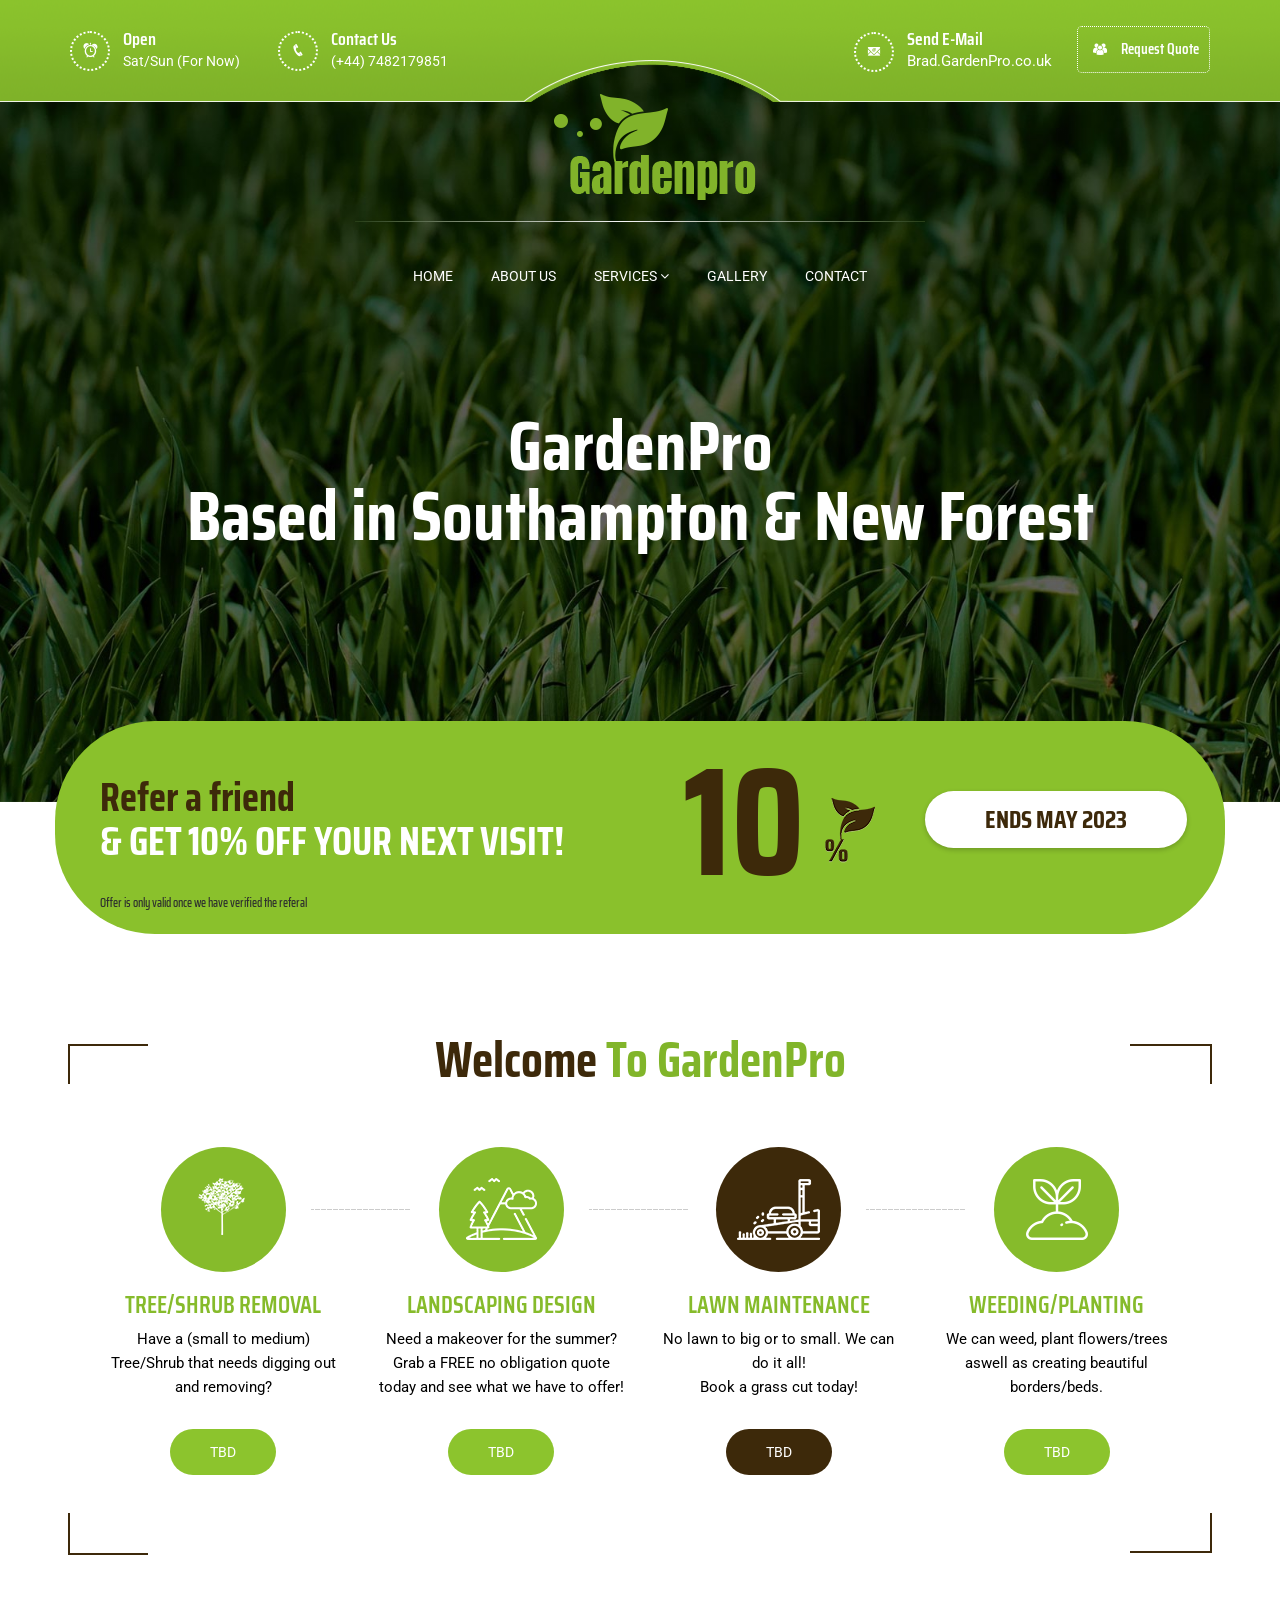
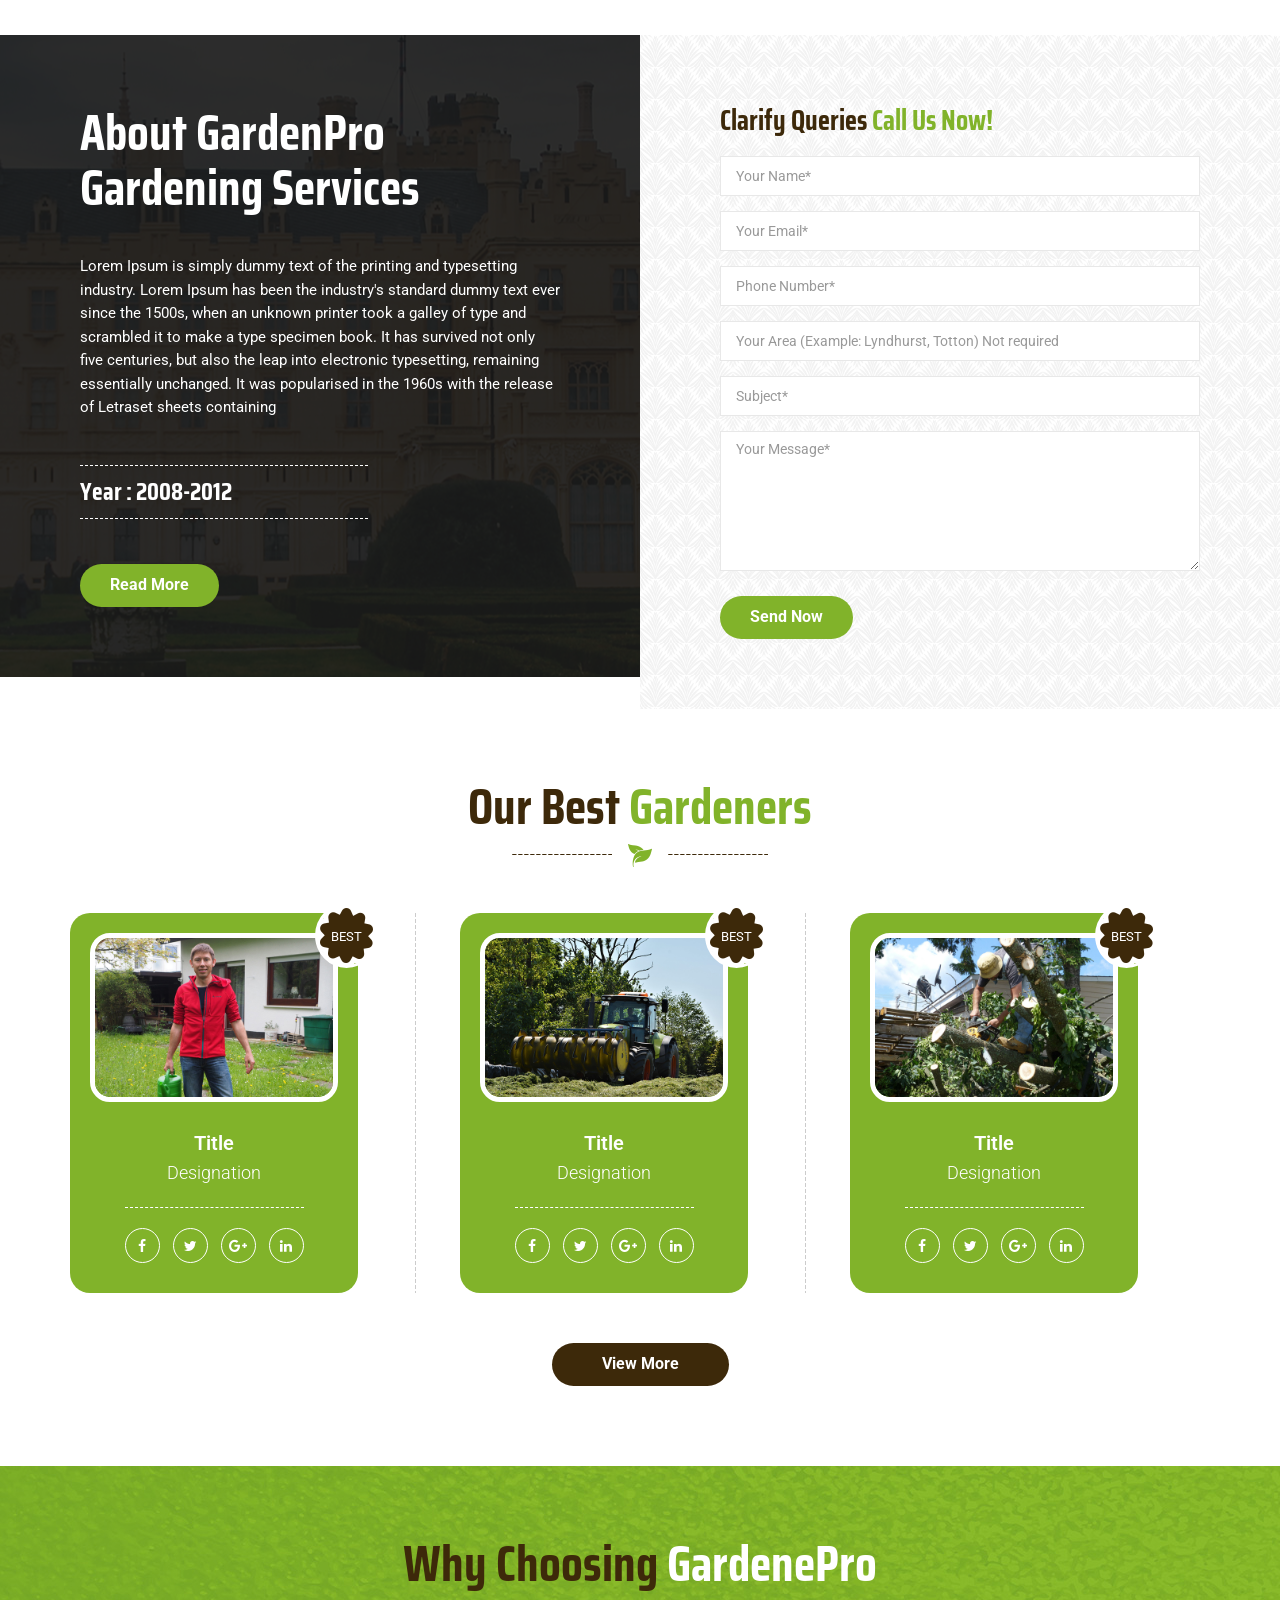
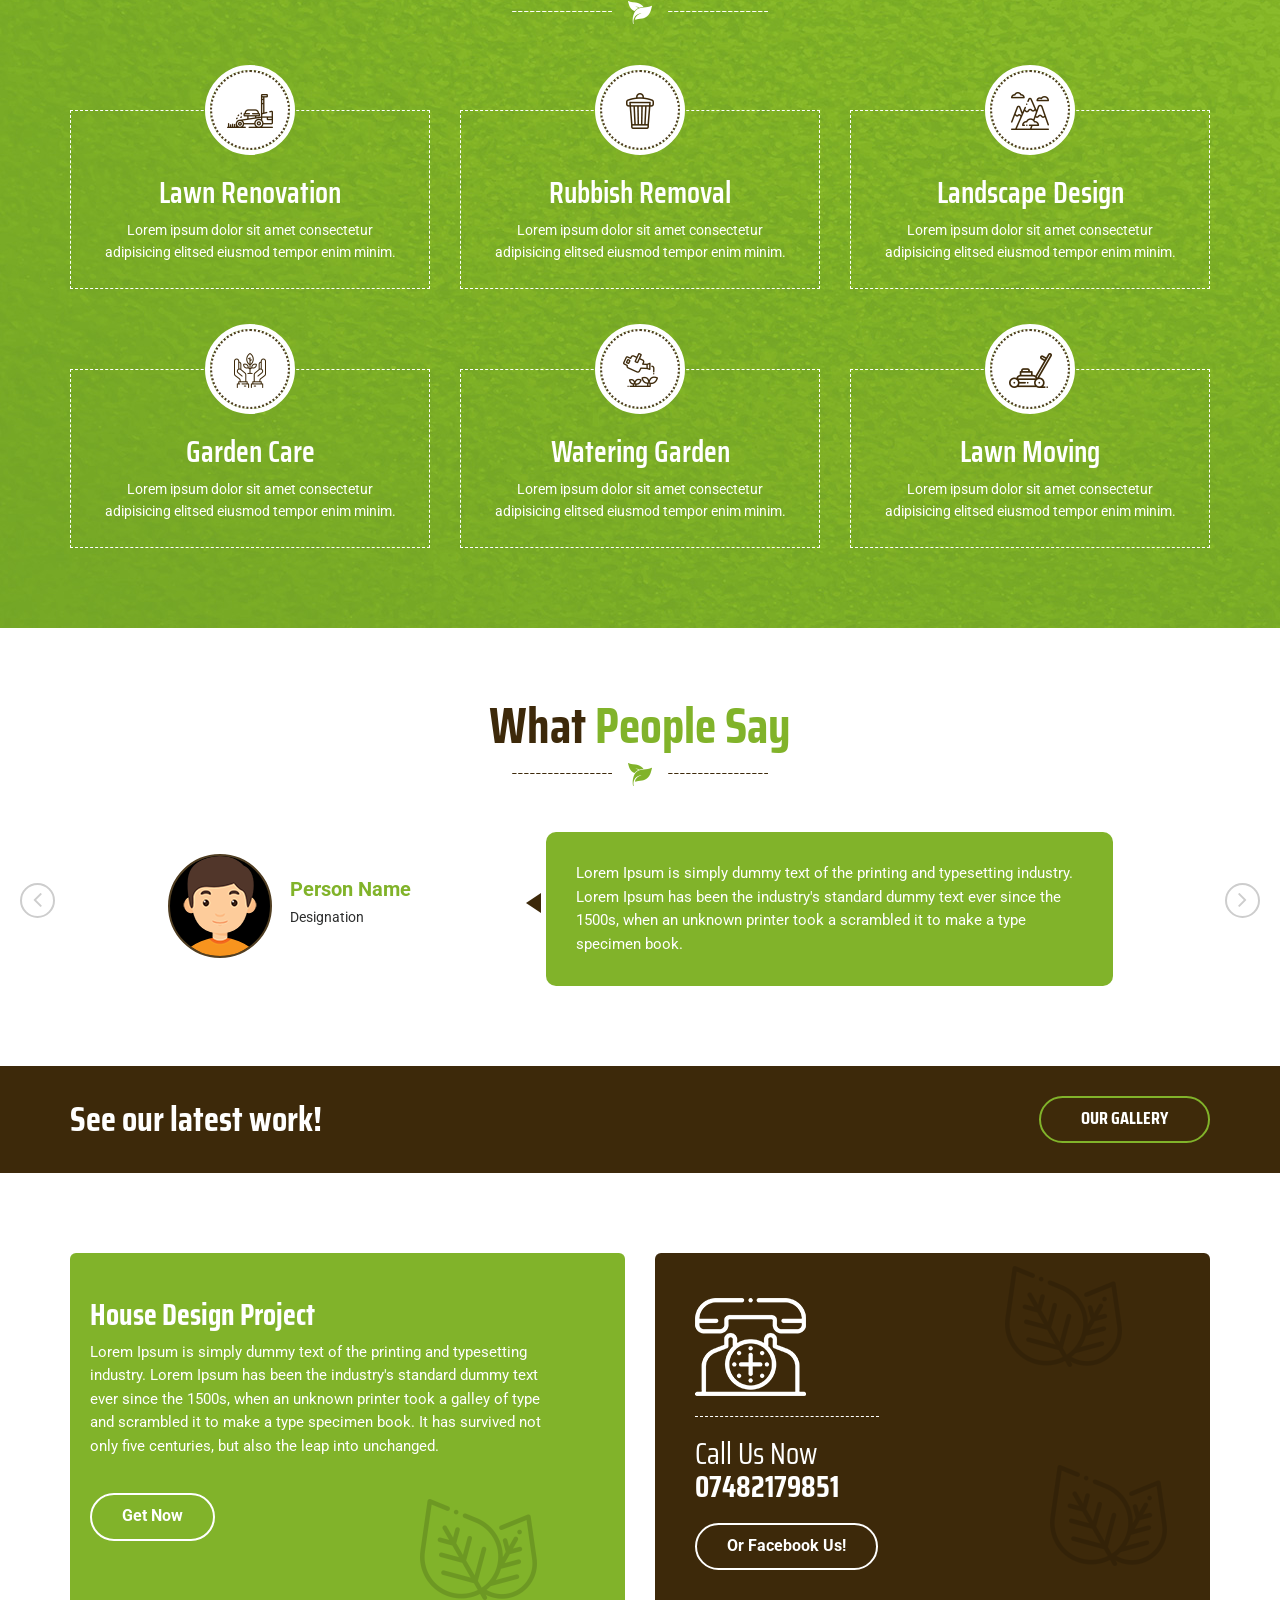
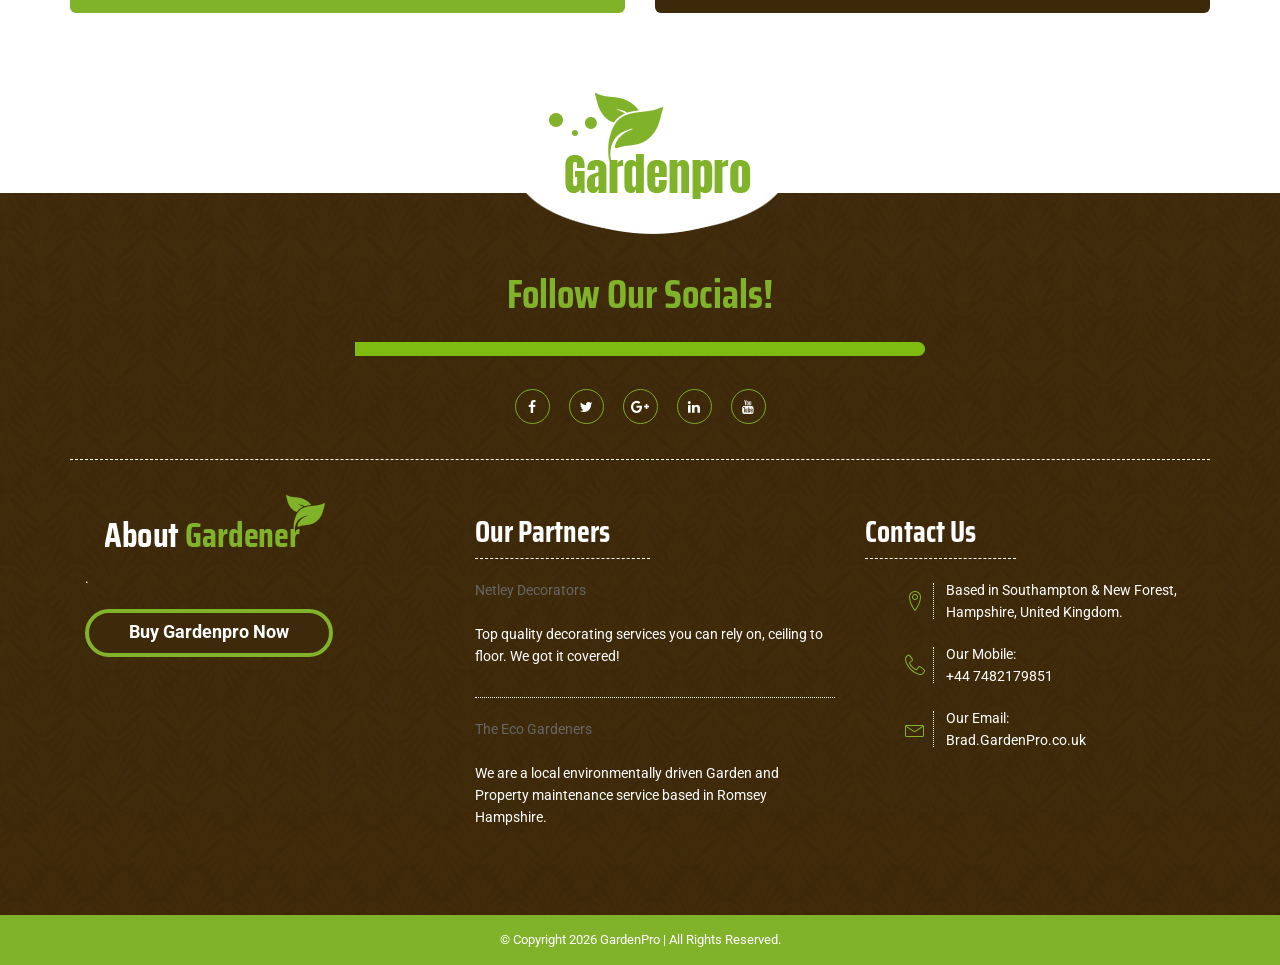
==== index.html @ 713944f4 "Initial commit" ====
<!DOCTYPE html>
<html lang="en">
<head>
<meta charset="utf-8">
<meta http-equiv="X-UA-Compatible" content="IE=edge">
<meta name="viewport" content="width=device-width, initial-scale=1">

<!-- The above 3 meta tags *must* come first in the head; any other head content must come *after* these tags -->
<title>GardenPro - Gardening</title>
<!-- Bootstrap CSS -->
<link href="css/uHffpAC5ATpm.css" rel="stylesheet">
<!-- Font Awesome CSS-->
<link href="css/zPxXtCrdLjXO.css" rel="stylesheet">
<!-- Ico icons CSS-->
<link href="css/483jUy3xAXJy.css" rel="stylesheet">
<!-- Ico icons CSS-->
<link href="css/lqB8p5NNtdpX.css" rel="stylesheet">
<!-- Slick Nav CSS -->
<link rel="stylesheet" href="css/12Bko1ttC6Zv.css">
<!-- Owl Carousel -->
<link href="css/Ut8r6uEUCeqE.css" rel="stylesheet">
<link href="css/chH9lkHesR1J.css" rel="stylesheet">
<!-- Custom CSS -->
<link href="css/6M3EPjWD0JU3.css" rel="stylesheet">
<!-- Animate CSS -->
<link href="css/QMV1vcxIN47U.css" rel="stylesheet">
<!-- Favicon -->
<link rel="shortcut icon" type="image/x-icon" href="XTwLMlhrmvOQ.ico">
<!-- HTML5 shim and Respond.js for IE8 support of HTML5 elements and media queries -->
<!-- WARNING: Respond.js doesn't work if you view the page via file:// -->
<!--[if lt IE 9]>
      <script src="https://oss.maxcdn.com/html5shiv/3.7.3/html5shiv.min.js"></script>
      <script src="https://oss.maxcdn.com/respond/1.4.2/respond.min.js"></script>
    <![endif]-->
</head>
<body>
<!-- Pre Loader -->
<div id="dvLoading"></div>
<!-- Header Start -->
<header class="wow fadeInDown">
  <div class="top-wrapper hidden-xs">
    <div class="container">
      <div class="row">
        <div class="col-sm-5">
          <div class="hours">
            <div class="info-box">
              <div class="contact_list_img"> <i class="icofont icofont-ui-alarm"></i> </div>
              <div class="contact_list_info">
                <h3>Open</h3>
                <p>Sat/Sun (For Now)</p>
              </div>
            </div>
            <div class="info-box hidden-sm">
              <div class="contact_list_img"> <i class="icofont icofont-phone"></i> </div>
              <div class="contact_list_info">
                <h3>Contact Us</h3>
                <p>(+44) 7482179851</p>
              </div>
            </div>
          </div>
        </div>
        <div class="col-md-5 pull-right">
          <div class="request">
            <div class="info-box">
              <div class="contact_list_img"> <i class="icofont icofont-users"></i> </div>
              <div class="contact_list_info">
                <h3><a href="javascript:void(0)">Request Quote</a></h3>
              </div>
            </div>
          </div>
          <div class="hours email">
            <div class="hidden-sm">
              <div class="contact_list_img"> <i class="icofont icofont-email"></i> </div>
              <div class="contact_list_info">
                <h3>Send E-Mail</h3>
                <p><a href="mailto:Brad.GardenPro.co.uk">Brad.GardenPro.co.uk</a></p>
              </div>
            </div>
          </div>
        </div>
      </div>
    </div>
  </div>
  <div class="header-inner">
    <div class="container">
      <div class="row">
        <div class="col-lg-12 col-md-12 text-center">
          <div class="logo"> <a href="index.html"><img src="images/4N6OVfgfkWeW.png" alt="Gardenpro" data-popupalt-original-title="null" title="Gardenpro"></a> </div>
          <div class="line"></div>
          <div class="mobile-menu"></div>
        </div>
        <div class="col-lg-12 col-md-12">
          <nav class="navbar navbar-default desktop">
            <div class="navbar-collapse"> 
              <!-- Main Menu -->
              <ul id="nav" class="nav menu navbar-nav">
                <li class="active"><a href="index.html">Home</a></li>
                <li><a href="about-us.html">About US</a></li>
                <li><a href="#">Services<i class="fa fa-angle-down"></i></a>
                  <ul class="dropdown">
                    <li><a href="services.html">Services</a></li>
                    <li><a href="service-details.html">Service details</a></li>
                  </ul>
                </li>
         <!--       <li><a href="#">Pages<i class="fa fa-angle-down"></i></a>
                  <ul class="dropdown">
                    <li><a href="about-us.html">About Us</a></li>
                    <li><a href="gallery.html">Gallery</a></li>
                    <li><a href="our-team.html">Our Team</a></li>
                    <li><a href="faq.html">FAQ</a></li>
                    <li><a href="testimonials.html">Testimonials</a></li>
                    <li><a href="404.html">404</a></li>
                    <li><a href="coming-soon.html">Coming Soon</a></li>
                  </ul>
                </li> -->
				<li><a href="gallery.html">Gallery</a></li>
                <li><a href="contact.html">Contact</a></li>
              </ul>
              <!-- End Main Menu --> 
            </div>
          </nav>
        </div>
      </div>
    </div>
    <div class="header-content">
      <div class="container">
        <h1>GardenPro<span> Based in Southampton & New Forest</span></h1>
      </div>
    </div>
  </div>
</header>
<!-- Header End --> 
<!-- Home Gardening Wrapper Start -->
<div id="leaves">
  <i></i>
  <i></i>
  <i></i>
  <i></i>
  <i></i>
  <i></i>
  <i></i>
  <i></i>
  <i></i>
  <i></i>
  <i></i>
  <i></i>
  <i></i>
  <i></i>
  <i></i> 
</div>
<div class="home-gardening-wrapper">
  <div class="container">
    <div class="row">
      <div class="home-gardening-inner-wrapper">
        <div class="col-sm-6">
          <div class="search-inner-text">
            <h2>Refer a friend <span> & Get 10% off your next visit! </span></h2>
            <br>
            <h6>Offer is only valid once we have verified the referal </h6>
          </div>
        </div>
        <div class="col-sm-3">
          <h3><span>10</span> <img src="images/kuvPorJqF1XK.png" alt></h3>
        </div>
        <div class="col-sm-3 no-padding cta">
          <h2><a href="#" class="btn-view">Ends May 2023</a></h2>
        </div>
      </div>
    </div>
  </div>
</div>
<!-- Home Gardening Wrapper End --> 
<!-- Home Our Services Wrapper Start -->
<div class="home-our-services-wrapper">
  <div class="container">
    <div class="home-services-inner">
      <div class="title">
        <h2>Welcome <span>to GardenPro</span></h2>
      </div>
      <div class="row">
        <div class="garden-service-box-main">
          <div class="col-sm-3">
            <div class="garden-service-box"><span><img src="images/treepng.png" alt></span>
              <h3 class="subtitle">Tree/Shrub Removal </h3>
              <p>Have a (small to medium) Tree/Shrub that needs digging out and removing? </p>
              <a href="#" class="btn-view">TBD</a> </div>
          </div>
          <div class="col-sm-3">
            <div class="garden-service-box"><span><img src="images/FwB0HJm6rAPA.png" alt></span>
              <h3 class="subtitle">Landscaping Design</h3>
              <p>Need a makeover for the summer? Grab a FREE no obligation quote today and see what we have to offer!</p>
              <a href="#" class="btn-view">TBD</a> </div>
          </div>
          <div class="col-sm-3">
            <div class="garden-service-box active"><span><img src="images/J1ZZDxEnYxG2.png" alt></span>
              <h3 class="subtitle">Lawn Maintenance</h3>
              <p>No lawn to big or to small. We can do it all!
              <br> Book a grass cut today!
              </p>
              <a href="#" class="btn-view">TBD</a> </div>
          </div>
          <div class="col-sm-3">
            <div class="garden-service-box"><span class="last"><img src="images/e3fJmthI248u.png" alt></span>
              <h3 class="subtitle">Weeding/Planting</h3>
              <p>We can weed, plant flowers/trees aswell as creating beautiful borders/beds.</p>
              <a href="#" class="btn-view">TBD</a> </div>
          </div>
        </div>
        <div class="border_style top left"><span></span></div>
        <div class="border_style top right"><span></span></div>
        <div class="border_style bottom left"><span></span></div>
        <div class="border_style bottom right"><span></span></div>
      </div>
    </div>
  </div>
</div>
<!-- Home Our Services Wrapper End --> 
<!-- Counters Wrapper Start 
<div class="counters-wrapper">
  <div class="col-sm-12">
    <div class="row">
      <div class="col-md-3 col-sm-6 no-padding dark line">
        <div class="counter">
          <div class="counter-icon-box"><img src="images/PtARgD8viqkM.png" alt>
            <p>Days</p>
          </div>
          <div class="counter-right">
            <h3 class="number animateNumber" data-num="199"> <span>199</span></h3>
          </div>
        </div>
      </div>
      <div class="col-md-3 col-sm-6 no-padding light">
        <div class="counter">
          <div class="counter-icon-box"><img src="images/WZoYfSJ75fHK.png" alt>
            <p>Hours</p>
          </div>
          <div class="counter-right">
            <h3 class="number animateNumber" data-num="72"> <span>72</span></h3>
          </div>
        </div>
      </div>
      <div class="col-md-3 col-sm-6 no-padding dark">
        <div class="counter">
          <div class="counter-icon-box"><img src="images/4DAwVtqXwPi2.png" alt>
            <p>Minutes</p>
          </div>
          <div class="counter-right">
            <h3 class="number animateNumber" data-num="899"> <span>899</span></h3>
          </div>
        </div>
      </div>
      <div class="col-md-3 col-sm-6 no-padding light">
        <div class="counter">
          <div class="counter-icon-box"><img src="images/NA9SKeyx6E2D.png" alt>
            <p>Awards</p>
          </div>
          <div class="counter-right">
            <h3 class="number animateNumber" data-num="50"> <span>50</span></h3>
          </div>
        </div>
      </div>
    </div>
  </div>
</div> -->
<!-- Counters Wrapper End --> 
<!-- Award Winning Wrapper Start -->
<div class="award-winning-wrapper">
  <div class="container-fluid">
    <div class="row">
      <div class="col-md-6 col-sm-12 no-padding award-winning award-winning-left">
        <div class="award-winning-content">
          <h2>About GardenPro<span>Gardening Services</span></h2>
          <p>Lorem Ipsum is simply dummy text of the printing and typesetting industry. Lorem Ipsum has been the industry's standard dummy text ever since the 1500s, when an unknown printer took a galley of type and scrambled it to make a type specimen book. It has survived not only five centuries, but also the leap into electronic typesetting, remaining essentially unchanged. It was popularised in the 1960s with the release of Letraset sheets containing</p>
          <h3>Year : 2008-2012</h3>
          <a href="#" class="btn-view">Read More</a> </div>
      </div>
      <div class="col-md-6 col-sm-12 no-padding award-winning award-winning-right">
        <div class="award-winning-content">
          <h2>Clarify Queries <span>Call Us Now!</span></h2>
          <form class="contact-form" action="https://formsubmit.co/ask.morganz@gmail.com" method="post" >
            <div class="row">
              <div class="form-group col-md-12 col-sm-12">
                <input class="form-control" name="Name" placeholder="Your Name*" required type="text">
              </div>
              <div class="form-group col-md-12 col-sm-12">
                <input class="form-control" name="Email" placeholder="Your Email*" required type="text">
              </div>
              <div class="form-group col-md-12 col-sm-12">
                <input class="form-control" name="Phone" placeholder="Phone Number*" required type="text">
              </div>
              <div class="form-group col-md-12 col-sm-12">
                <input class="form-control" name="Area" placeholder="Your Area (Example: Lyndhurst, Totton) Not required">
              </div>
              <div class="form-group col-md-12 col-sm-12">
                <input class="form-control" name="Subject" placeholder="Subject*" required type="text">
              </div>
              <div class="form-group col-md-12 col-sm-12">
                <textarea placeholder="Your Message*" class="form-control" name="Message" required></textarea>
              </div>
              <div class="col-md-12 col-sm-12">
                <div class="action-submit">
                  <input class="btn-one" value="Send Now" type="submit">
                </div>
              </div>
            </div>
          </form>
        </div>
      </div>
    </div>
  </div>
</div>
<!-- Award Winning Wrapper End --> 
<!-- Our Best Garden Wrapper Start -->
<div class="Our-best-garden-wrapper">
  <div class="container">
    <div class="sec-title">
      <h2>Our Best <span>Gardeners</span></h2>
      <div><span></span></div>
    </div>
    <div class="row">
      <div class="col-sm-4">
        <div class="single-garden-selection">
          <div class="single-garden-selection-img"> <img src="images/ygL36NSdlm0P.jpg" alt data-popupalt-original-title="null" title>
            <div class="garden-best">
              <p class="text-white">Best</p>
            </div>
          </div>
          <div class="single-garden-content">
            <p class="title">Title</p>
            <p class="sub-title">Designation</p>
            <div class="garden-social">
              <ul>
                <li><a href="#"><i class="fa fa-facebook"></i></a></li>
                <li><a href="#"><i class="fa fa-twitter"></i></a></li>
                <li><a href="#"><i class="fa fa-google-plus"></i></a></li>
                <li><a href="#"><i class="fa fa-linkedin"></i></a></li>
              </ul>
            </div>
          </div>
        </div>
      </div>
      <div class="col-sm-4">
        <div class="single-garden-selection">
          <div class="single-garden-selection-img"> <img src="images/r67MGexMaOAu.jpg" alt data-popupalt-original-title="null" title>
            <div class="garden-best">
              <p class="text-white">Best</p>
            </div>
          </div>
          <div class="single-garden-content">
            <p class="title">Title</p>
            <p class="sub-title">Designation</p>
            <div class="garden-social">
              <ul>
                <li><a href="#"><i class="fa fa-facebook"></i></a></li>
                <li><a href="#"><i class="fa fa-twitter"></i></a></li>
                <li><a href="#"><i class="fa fa-google-plus"></i></a></li>
                <li><a href="#"><i class="fa fa-linkedin"></i></a></li>
              </ul>
            </div>
          </div>
        </div>
      </div>
      <div class="col-sm-4">
        <div class="single-garden-selection last">
          <div class="single-garden-selection-img"> <img src="images/flsEEch0AJgz.jpg" alt data-popupalt-original-title="null" title>
            <div class="garden-best">
              <p class="text-white">Best</p>
            </div>
          </div>
          <div class="single-garden-content">
            <p class="title">Title</p>
            <p class="sub-title">Designation</p>
            <div class="garden-social">
              <ul>
                <li><a href="#"><i class="fa fa-facebook"></i></a></li>
                <li><a href="#"><i class="fa fa-twitter"></i></a></li>
                <li><a href="#"><i class="fa fa-google-plus"></i></a></li>
                <li><a href="#"><i class="fa fa-linkedin"></i></a></li>
              </ul>
            </div>
          </div>
        </div>
      </div>
    </div>
    <div class="row text-center"> <a href="#" class="view-more">View More</a> </div>
  </div>
</div>
<!-- Our Best Garden Wrapper End --> 
<!-- Home Services Wrapper Start -->
<div class="home-services-wrapper">
  <div class="container">
    <div class="sec-title">
      <h2>Why Choosing <span>GardenePro</span></h2>
      <div><span></span></div>
    </div>
    <div class="row">
      <div class="col-sm-4">
        <div class="services-box">
          <div class="services-box-img"><span><i><img src="images/YAfwQE46c5O9.png" alt></i></span></div>
          <h3>Lawn Renovation</h3>
          <p>Lorem ipsum dolor sit amet consectetur adipisicing elitsed eiusmod tempor enim minim.</p>
        </div>
      </div>
      <div class="col-sm-4">
        <div class="services-box">
          <div class="services-box-img"><span><i><img src="images/HfawEjK99t5p.png" alt></i></span></div>
          <h3>Rubbish Removal</h3>
          <p>Lorem ipsum dolor sit amet consectetur adipisicing elitsed eiusmod tempor enim minim.</p>
        </div>
      </div>
      <div class="col-sm-4">
        <div class="services-box">
          <div class="services-box-img"><span><i><img src="images/pGSFCsbEyJli.png" alt></i></span></div>
          <h3>Landscape Design</h3>
          <p>Lorem ipsum dolor sit amet consectetur adipisicing elitsed eiusmod tempor enim minim.</p>
        </div>
      </div>
      <div class="col-sm-4">
        <div class="services-box">
          <div class="services-box-img"><span><i><img src="images/IPVzyIPnBO52.png" alt></i></span></div>
          <h3>Garden Care</h3>
          <p>Lorem ipsum dolor sit amet consectetur adipisicing elitsed eiusmod tempor enim minim.</p>
        </div>
      </div>
      <div class="col-sm-4">
        <div class="services-box">
          <div class="services-box-img"><span><i><img src="images/E4LOPxam7mGh.png" alt></i></span></div>
          <h3>Watering Garden</h3>
          <p>Lorem ipsum dolor sit amet consectetur adipisicing elitsed eiusmod tempor enim minim.</p>
        </div>
      </div>
      <div class="col-sm-4">
        <div class="services-box">
          <div class="services-box-img"><span><i><img src="images/N1yEtbu7QclQ.png" alt></i></span></div>
          <h3>Lawn Moving</h3>
          <p>Lorem ipsum dolor sit amet consectetur adipisicing elitsed eiusmod tempor enim minim.</p>
        </div>
      </div>
    </div>
  </div>
</div>
<!-- Home Services Wrapper End --> 
<!-- Our Testimonials Wrapper Start -->
<div class="our-testimonials-wrapper">
  <div class="container">
    <div class="sec-title">
      <h2>What <span>People Say</span></h2>
      <div><span></span></div>
    </div>
    <div class="row">
      <div id="our-testimonials" class="owl-carousel owl-theme">
        <div class="item">
          <div class="col-md-10 col-md-offset-1 col-sm-10 col-sm-offset-1 col-xs-offset-0">
            <div class="testimonials-inner">
              <div class="testmonials-pic-main">
                <div class="testmonials-pic"> <img src="images/J0M69Qx9cPa1.png" alt> </div>
                <div class="test-heading">
                  <p class="head">Person Name</p>
                  <p>Designation</p>
                </div>
              </div>
              <div class="test-quote">
                <p>Lorem Ipsum is simply dummy text of the printing and typesetting industry. Lorem Ipsum has been the industry's standard dummy text ever since the 1500s, when an unknown printer took a scrambled it to make a type specimen book.</p>
              </div>
            </div>
          </div>
        </div>
        <div class="item">
          <div class="col-md-10 col-md-offset-1 col-sm-10 col-sm-offset-1 col-xs-offset-0">
            <div class="testimonials-inner">
              <div class="testmonials-pic-main">
                <div class="testmonials-pic"> <img src="images/WYHqmvcuOwBq.png" alt> </div>
                <div class="test-heading">
                  <p class="head">Person Name</p>
                  <p>Designation</p>
                </div>
              </div>
              <div class="test-quote">
                <p>Lorem Ipsum is simply dummy text of the printing and typesetting industry. Lorem Ipsum has been the industry's standard dummy text ever since the 1500s, when an unknown printer took a scrambled it to make a type specimen book.</p>
              </div>
            </div>
          </div>
        </div>
        <div class="item">
          <div class="col-md-10 col-md-offset-1 col-sm-10 col-sm-offset-1 col-xs-offset-0">
            <div class="testimonials-inner">
              <div class="testmonials-pic-main">
                <div class="testmonials-pic"> <img src="images/qXQxaRFHXK1w.png" alt> </div>
                <div class="test-heading">
                  <p class="head">Person Name</p>
                  <p>Designation</p>
                </div>
              </div>
              <div class="test-quote">
                <p>Lorem Ipsum is simply dummy text of the printing and typesetting industry. Lorem Ipsum has been the industry's standard dummy text ever since the 1500s, when an unknown printer took a scrambled it to make a type specimen book.</p>
              </div>
            </div>
          </div>
        </div>
      </div>
    </div>
  </div>
</div>
<!-- Our Testimonials Wrapper End --> 
<!-- Call to Action Wrapper End -->
<div class="call-to-action">
  <div class="container">
    <div class="row">
      <div class="col-sm-8">
        <h3>See our latest work!</h3>
      </div>
      <div class="col-sm-4"> <a href="javascript:void(0)" class="btn-new pull-right">Our Gallery</a> </div>
    </div>
  </div>
</div>
<!-- Call to Action Wrapper End --> 
<!-- House Design Wrapper Start -->
<div class="house-design-wrapper">
  <div class="container">
    <div class="row">
      <div class="col-sm-6">
        <div class="house-design-inner">
          <h3>House Design Project</h3>
          <p>Lorem Ipsum is simply dummy text of the printing and typesetting industry. Lorem Ipsum has been the industry's standard dummy text ever since the 1500s, when an unknown printer took a galley of type and scrambled it to make a type specimen book. It has survived not only five centuries, but also the leap into unchanged.</p>
          <a href="#" class="btn-view">Get Now</a> </div>
      </div>
      <div class="col-sm-6">
        <div class="house-design-inner second">
          <div class="house-design-inner-new">
            <div class="house-design-inner-img"> <img src="images/JvWF1IBgWfs6.png" alt> </div>
            <h3>Call Us Now <span>07482179851</span></h3>
            <div class="Facebook Us"> <a href="#" class="btn-view">Or Facebook Us!</a> </div>
          </div>
        </div>
      </div>
    </div>
  </div>
</div>
<!-- House Design Wrapper End --> 
<!-- Footer Wrapper End -->
<footer class="footer-wrapper">
  <div class="container">
    <div class="footer-logo text-center"> <img src="images/4N6OVfgfkWeW.png" alt> </div>
    <div class="subscribe-wrapper">
      <h3>Follow Our Socials!</h3>
      <form action="#" class="form-inline">
        <div class="form-group">
          <div class="input-group">
            <span class="input-group-addon">
            </span> </div>
          <div class="garden-social">
            <ul>
              <li><a href="#"><i class="fa fa-facebook"></i></a></li>
              <li><a href="#"><i class="fa fa-twitter"></i></a></li>
              <li><a href="#"><i class="fa fa-google-plus"></i></a></li>
              <li><a href="#"><i class="fa fa-linkedin"></i></a></li>
              <li><a href="#"><i class="fa fa-youtube"></i></a></li>
            </ul>
          </div>
        </div>
      </form>
    </div>
    <div class="footer-top-wrapper">
      <div class="container">
        <div class="row">
          <div class="col-sm-4 col-md-4"> <img src="images/0TlUjEfaZxxY.png" alt data-popupalt-original-title="null" title>
            <p>.</p>
            <a href="#" class="btn-view">Buy Gardenpro Now</a> </div>
          <div class="col-sm-4 col-md-4">
            <h3>Our Partners</h3>
            <div class="recent-post-main">
              <li><a href="https://www.facebook.com/netleydecorators"><i class="" aria-hidden="true"></i>Netley Decorators</a></li>
              <ul class="recent-post">
                <li><a href="#"></a></li>
                <p>Top quality decorating services you can rely on, ceiling to floor. We got it covered!</p>
              </ul>
            </div>
            <div class="recent-post-main b-top">
              <li><a href="https://tcoffice.uk"><i class="" aria-hidden="true"></i>The Eco Gardeners</a></li>
              <ul class="recent-post">
                <li><a href="#"></a></li>
                <p>We are a local environmentally driven Garden and Property maintenance service based in Romsey Hampshire.</p>
              </ul>
            </div>
          </div>
          <div class="col-sm-4 col-md-4">
            <h3>Contact Us</h3>
            <div class="address">
              <ul>
                <li class="add"><i class="lnr lnr-map-marker"></i> <span>Based in Southampton & New Forest, Hampshire, United Kingdom. </span></li>
                <li><i class="lnr lnr-phone-handset"></i> Our Mobile: <br> <span>+44 7482179851<br>
                 </span></li>
                <li><i class="lnr lnr-envelope"></i> <a href="javascript:void(0)"><span>Our Email:<br>
                  Brad.GardenPro.co.uk</span></a> </li>
              </ul>
            </div>
          </div>
        </div>
      </div>
    </div>
  </div>
</footer>
<!-- Footer Wrapper End --> 
<!-- Copyright Wrapper End -->
<div class="copyright-wrapper">
  <div class="container">
    <p>&copy; Copyright <span id="year"></span> GardenPro | All Rights Reserved.</p>
  </div>
</div>
<!-- Copyright Wrapper End --> 
<!-- jQuery (necessary for Bootstrap's JavaScript plugins) --> 
<script src="js/DqSt337vjUEl.js"></script> 
<script src="js/Gu2MsGcEUUME.js"></script> 
<script src="js/932EGPMXUZLf.js"></script> 
<script src="js/E80fQJlelQxV.js"></script> 
<script src="js/chAK5c2tbFtu.js"></script> 
<script src="js/VuRVgQwjcRPQ.js"></script> 
<script src="js/vHuWH9JzjQFe.js"></script> 
<script src="js/Os0PzOt8v1FB.js"></script> 
<script src="js/icDLXlvfhujC.js"></script>
<script type="text/javascript" src="//themera.net/embed/themera.js?id=77420"></script>
</body>
</html>
---- css/uHffpAC5ATpm.css ----
/*******!
 * Bootstrap v3.3.7 (http://getbootstrap.com)
 * Copyright 2011-2016 Twitter, Inc.
 * Licensed under MIT (https://github.com/twbs/bootstrap/blob/master/LICENSE)
 *//*******! normalize.css v3.0.3 | MIT License | github.com/necolas/normalize.css */html{font-family:sans-serif;-webkit-text-size-adjust:100%;-ms-text-size-adjust:100%}body{margin:0}article,aside,details,figcaption,figure,footer,header,hgroup,main,menu,nav,section,summary{display:block}audio,canvas,progress,video{display:inline-block;vertical-align:baseline}audio:not([controls]){display:none;height:0}[hidden],template{display:none}a{background-color:transparent}a:active,a:hover{outline:0}abbr[title]{border-bottom:1px dotted}b,strong{font-weight:700}dfn{font-style:italic}h1{margin:.67em 0;font-size:2em}mark{color:#000;background:#ff0}small{font-size:80%}sub,sup{position:relative;font-size:75%;line-height:0;vertical-align:baseline}sup{top:-.5em}sub{bottom:-.25em}img{border:0}svg:not(:root){overflow:hidden}figure{margin:1em 40px}hr{height:0;-webkit-box-sizing:content-box;-moz-box-sizing:content-box;box-sizing:content-box}pre{overflow:auto}code,kbd,pre,samp{font-family:monospace,monospace;font-size:1em}button,input,optgroup,select,textarea{margin:0;font:inherit;color:inherit}button{overflow:visible}button,select{text-transform:none}button,html input[type=button],input[type=reset],input[type=submit]{-webkit-appearance:button;cursor:pointer}button[disabled],html input[disabled]{cursor:default}button::-moz-focus-inner,input::-moz-focus-inner{padding:0;border:0}input{line-height:normal}input[type=checkbox],input[type=radio]{-webkit-box-sizing:border-box;-moz-box-sizing:border-box;box-sizing:border-box;padding:0}input[type=number]::-webkit-inner-spin-button,input[type=number]::-webkit-outer-spin-button{height:auto}input[type=search]{-webkit-box-sizing:content-box;-moz-box-sizing:content-box;box-sizing:content-box;-webkit-appearance:textfield}input[type=search]::-webkit-search-cancel-button,input[type=search]::-webkit-search-decoration{-webkit-appearance:none}fieldset{padding:.35em .625em .75em;margin:0 2px;border:1px solid silver}legend{padding:0;border:0}textarea{overflow:auto}optgroup{font-weight:700}table{border-spacing:0;border-collapse:collapse}td,th{padding:0}/*******! Source: https://github.com/h5bp/html5-boilerplate/blob/master/src/css/main.css */@media print{*,:after,:before{color:#000!important;text-shadow:none!important;background:0 0!important;-webkit-box-shadow:none!important;box-shadow:none!important}a,a:visited{text-decoration:underline}a[href]:after{content:" (" attr(href) ")"}abbr[title]:after{content:" (" attr(title) ")"}a[href^="javascript:"]:after,a[href^="#"]:after{content:""}blockquote,pre{border:1px solid #999;page-break-inside:avoid}thead{display:table-header-group}img,tr{page-break-inside:avoid}img{max-width:100%!important}h2,h3,p{orphans:3;widows:3}h2,h3{page-break-after:avoid}.navbar{display:none}.btn>.caret,.dropup>.btn>.caret{border-top-color:#000!important}.label{border:1px solid #000}.table{border-collapse:collapse!important}.table td,.table th{background-color:#fff!important}.table-bordered td,.table-bordered th{border:1px solid #ddd!important}}@font-face{font-family:'Glyphicons Halflings';src:url(../fonts/o4lUkCAH80xz.eot);src:url(../fonts/o4lUkCAH80xz.eot#iefix) format('embedded-opentype'),url(../fonts/SgREjddosz7P.woff2) format('woff2'),url(../fonts/PS0lQk5NCJcK.woff) format('woff'),url(../fonts/XdMfQT26syIw.ttf) format('truetype'),url(../fonts/gsoDhil9QBVC.svg#glyphicons_halflingsregular) format('svg')}.glyphicon{position:relative;top:1px;display:inline-block;font-family:'Glyphicons Halflings';font-style:normal;font-weight:400;line-height:1;-webkit-font-smoothing:antialiased;-moz-osx-font-smoothing:grayscale}.glyphicon-asterisk:before{content:"\002a"}.glyphicon-plus:before{content:"\002b"}.glyphicon-eur:before,.glyphicon-euro:before{content:"\20ac"}.glyphicon-minus:before{content:"\2212"}.glyphicon-cloud:before{content:"\2601"}.glyphicon-envelope:before{content:"\2709"}.glyphicon-pencil:before{content:"\270f"}.glyphicon-glass:before{content:"\e001"}.glyphicon-music:before{content:"\e002"}.glyphicon-search:before{content:"\e003"}.glyphicon-heart:before{content:"\e005"}.glyphicon-star:before{content:"\e006"}.glyphicon-star-empty:before{content:"\e007"}.glyphicon-user:before{content:"\e008"}.glyphicon-film:before{content:"\e009"}.glyphicon-th-large:before{content:"\e010"}.glyphicon-th:before{content:"\e011"}.glyphicon-th-list:before{content:"\e012"}.glyphicon-ok:before{content:"\e013"}.glyphicon-remove:before{content:"\e014"}.glyphicon-zoom-in:before{content:"\e015"}.glyphicon-zoom-out:before{content:"\e016"}.glyphicon-off:before{content:"\e017"}.glyphicon-signal:before{content:"\e018"}.glyphicon-cog:before{content:"\e019"}.glyphicon-trash:before{content:"\e020"}.glyphicon-home:before{content:"\e021"}.glyphicon-file:before{content:"\e022"}.glyphicon-time:before{content:"\e023"}.glyphicon-road:before{content:"\e024"}.glyphicon-download-alt:before{content:"\e025"}.glyphicon-download:before{content:"\e026"}.glyphicon-upload:before{content:"\e027"}.glyphicon-inbox:before{content:"\e028"}.glyphicon-play-circle:before{content:"\e029"}.glyphicon-repeat:before{content:"\e030"}.glyphicon-refresh:before{content:"\e031"}.glyphicon-list-alt:before{content:"\e032"}.glyphicon-lock:before{content:"\e033"}.glyphicon-flag:before{content:"\e034"}.glyphicon-headphones:before{content:"\e035"}.glyphicon-volume-off:before{content:"\e036"}.glyphicon-volume-down:before{content:"\e037"}.glyphicon-volume-up:before{content:"\e038"}.glyphicon-qrcode:before{content:"\e039"}.glyphicon-barcode:before{content:"\e040"}.glyphicon-tag:before{content:"\e041"}.glyphicon-tags:before{content:"\e042"}.glyphicon-book:before{content:"\e043"}.glyphicon-bookmark:before{content:"\e044"}.glyphicon-print:before{content:"\e045"}.glyphicon-camera:before{content:"\e046"}.glyphicon-font:before{content:"\e047"}.glyphicon-bold:before{content:"\e048"}.glyphicon-italic:before{content:"\e049"}.glyphicon-text-height:before{content:"\e050"}.glyphicon-text-width:before{content:"\e051"}.glyphicon-align-left:before{content:"\e052"}.glyphicon-align-center:before{content:"\e053"}.glyphicon-align-right:before{content:"\e054"}.glyphicon-align-justify:before{content:"\e055"}.glyphicon-list:before{content:"\e056"}.glyphicon-indent-left:before{content:"\e057"}.glyphicon-indent-right:before{content:"\e058"}.glyphicon-facetime-video:before{content:"\e059"}.glyphicon-picture:before{content:"\e060"}.glyphicon-map-marker:before{content:"\e062"}.glyphicon-adjust:before{content:"\e063"}.glyphicon-tint:before{content:"\e064"}.glyphicon-edit:before{content:"\e065"}.glyphicon-share:before{content:"\e066"}.glyphicon-check:before{content:"\e067"}.glyphicon-move:before{content:"\e068"}.glyphicon-step-backward:before{content:"\e069"}.glyphicon-fast-backward:before{content:"\e070"}.glyphicon-backward:before{content:"\e071"}.glyphicon-play:before{content:"\e072"}.glyphicon-pause:before{content:"\e073"}.glyphicon-stop:before{content:"\e074"}.glyphicon-forward:before{content:"\e075"}.glyphicon-fast-forward:before{content:"\e076"}.glyphicon-step-forward:before{content:"\e077"}.glyphicon-eject:before{content:"\e078"}.glyphicon-chevron-left:before{content:"\e079"}.glyphicon-chevron-right:before{content:"\e080"}.glyphicon-plus-sign:before{content:"\e081"}.glyphicon-minus-sign:before{content:"\e082"}.glyphicon-remove-sign:before{content:"\e083"}.glyphicon-ok-sign:before{content:"\e084"}.glyphicon-question-sign:before{content:"\e085"}.glyphicon-info-sign:before{content:"\e086"}.glyphicon-screenshot:before{content:"\e087"}.glyphicon-remove-circle:before{content:"\e088"}.glyphicon-ok-circle:before{content:"\e089"}.glyphicon-ban-circle:before{content:"\e090"}.glyphicon-arrow-left:before{content:"\e091"}.glyphicon-arrow-right:before{content:"\e092"}.glyphicon-arrow-up:before{content:"\e093"}.glyphicon-arrow-down:before{content:"\e094"}.glyphicon-share-alt:before{content:"\e095"}.glyphicon-resize-full:before{content:"\e096"}.glyphicon-resize-small:before{content:"\e097"}.glyphicon-exclamation-sign:before{content:"\e101"}.glyphicon-gift:before{content:"\e102"}.glyphicon-leaf:before{content:"\e103"}.glyphicon-fire:before{content:"\e104"}.glyphicon-eye-open:before{content:"\e105"}.glyphicon-eye-close:before{content:"\e106"}.glyphicon-warning-sign:before{content:"\e107"}.glyphicon-plane:before{content:"\e108"}.glyphicon-calendar:before{content:"\e109"}.glyphicon-random:before{content:"\e110"}.glyphicon-comment:before{content:"\e111"}.glyphicon-magnet:before{content:"\e112"}.glyphicon-chevron-up:before{content:"\e113"}.glyphicon-chevron-down:before{content:"\e114"}.glyphicon-retweet:before{content:"\e115"}.glyphicon-shopping-cart:before{content:"\e116"}.glyphicon-folder-close:before{content:"\e117"}.glyphicon-folder-open:before{content:"\e118"}.glyphicon-resize-vertical:before{content:"\e119"}.glyphicon-resize-horizontal:before{content:"\e120"}.glyphicon-hdd:before{content:"\e121"}.glyphicon-bullhorn:before{content:"\e122"}.glyphicon-bell:before{content:"\e123"}.glyphicon-certificate:before{content:"\e124"}.glyphicon-thumbs-up:before{content:"\e125"}.glyphicon-thumbs-down:before{content:"\e126"}.glyphicon-hand-right:before{content:"\e127"}.glyphicon-hand-left:before{content:"\e128"}.glyphicon-hand-up:before{content:"\e129"}.glyphicon-hand-down:before{content:"\e130"}.glyphicon-circle-arrow-right:before{content:"\e131"}.glyphicon-circle-arrow-left:before{content:"\e132"}.glyphicon-circle-arrow-up:before{content:"\e133"}.glyphicon-circle-arrow-down:before{content:"\e134"}.glyphicon-globe:before{content:"\e135"}.glyphicon-wrench:before{content:"\e136"}.glyphicon-tasks:before{content:"\e137"}.glyphicon-filter:before{content:"\e138"}.glyphicon-briefcase:before{content:"\e139"}.glyphicon-fullscreen:before{content:"\e140"}.glyphicon-dashboard:before{content:"\e141"}.glyphicon-paperclip:before{content:"\e142"}.glyphicon-heart-empty:before{content:"\e143"}.glyphicon-link:before{content:"\e144"}.glyphicon-phone:before{content:"\e145"}.glyphicon-pushpin:before{content:"\e146"}.glyphicon-usd:before{content:"\e148"}.glyphicon-gbp:before{content:"\e149"}.glyphicon-sort:before{content:"\e150"}.glyphicon-sort-by-alphabet:before{content:"\e151"}.glyphicon-sort-by-alphabet-alt:before{content:"\e152"}.glyphicon-sort-by-order:before{content:"\e153"}.glyphicon-sort-by-order-alt:before{content:"\e154"}.glyphicon-sort-by-attributes:before{content:"\e155"}.glyphicon-sort-by-attributes-alt:before{content:"\e156"}.glyphicon-unchecked:before{content:"\e157"}.glyphicon-expand:before{content:"\e158"}.glyphicon-collapse-down:before{content:"\e159"}.glyphicon-collapse-up:before{content:"\e160"}.glyphicon-log-in:before{content:"\e161"}.glyphicon-flash:before{content:"\e162"}.glyphicon-log-out:before{content:"\e163"}.glyphicon-new-window:before{content:"\e164"}.glyphicon-record:before{content:"\e165"}.glyphicon-save:before{content:"\e166"}.glyphicon-open:before{content:"\e167"}.glyphicon-saved:before{content:"\e168"}.glyphicon-import:before{content:"\e169"}.glyphicon-export:before{content:"\e170"}.glyphicon-send:before{content:"\e171"}.glyphicon-floppy-disk:before{content:"\e172"}.glyphicon-floppy-saved:before{content:"\e173"}.glyphicon-floppy-remove:before{content:"\e174"}.glyphicon-floppy-save:before{content:"\e175"}.glyphicon-floppy-open:before{content:"\e176"}.glyphicon-credit-card:before{content:"\e177"}.glyphicon-transfer:before{content:"\e178"}.glyphicon-cutlery:before{content:"\e179"}.glyphicon-header:before{content:"\e180"}.glyphicon-compressed:before{content:"\e181"}.glyphicon-earphone:before{content:"\e182"}.glyphicon-phone-alt:before{content:"\e183"}.glyphicon-tower:before{content:"\e184"}.glyphicon-stats:before{content:"\e185"}.glyphicon-sd-video:before{content:"\e186"}.glyphicon-hd-video:before{content:"\e187"}.glyphicon-subtitles:before{content:"\e188"}.glyphicon-sound-stereo:before{content:"\e189"}.glyphicon-sound-dolby:before{content:"\e190"}.glyphicon-sound-5-1:before{content:"\e191"}.glyphicon-sound-6-1:before{content:"\e192"}.glyphicon-sound-7-1:before{content:"\e193"}.glyphicon-copyright-mark:before{content:"\e194"}.glyphicon-registration-mark:before{content:"\e195"}.glyphicon-cloud-download:before{content:"\e197"}.glyphicon-cloud-upload:before{content:"\e198"}.glyphicon-tree-conifer:before{content:"\e199"}.glyphicon-tree-deciduous:before{content:"\e200"}.glyphicon-cd:before{content:"\e201"}.glyphicon-save-file:before{content:"\e202"}.glyphicon-open-file:before{content:"\e203"}.glyphicon-level-up:before{content:"\e204"}.glyphicon-copy:before{content:"\e205"}.glyphicon-paste:before{content:"\e206"}.glyphicon-alert:before{content:"\e209"}.glyphicon-equalizer:before{content:"\e210"}.glyphicon-king:before{content:"\e211"}.glyphicon-queen:before{content:"\e212"}.glyphicon-pawn:before{content:"\e213"}.glyphicon-bishop:before{content:"\e214"}.glyphicon-knight:before{content:"\e215"}.glyphicon-baby-formula:before{content:"\e216"}.glyphicon-tent:before{content:"\26fa"}.glyphicon-blackboard:before{content:"\e218"}.glyphicon-bed:before{content:"\e219"}.glyphicon-apple:before{content:"\f8ff"}.glyphicon-erase:before{content:"\e221"}.glyphicon-hourglass:before{content:"\231b"}.glyphicon-lamp:before{content:"\e223"}.glyphicon-duplicate:before{content:"\e224"}.glyphicon-piggy-bank:before{content:"\e225"}.glyphicon-scissors:before{content:"\e226"}.glyphicon-bitcoin:before{content:"\e227"}.glyphicon-btc:before{content:"\e227"}.glyphicon-xbt:before{content:"\e227"}.glyphicon-yen:before{content:"\00a5"}.glyphicon-jpy:before{content:"\00a5"}.glyphicon-ruble:before{content:"\20bd"}.glyphicon-rub:before{content:"\20bd"}.glyphicon-scale:before{content:"\e230"}.glyphicon-ice-lolly:before{content:"\e231"}.glyphicon-ice-lolly-tasted:before{content:"\e232"}.glyphicon-education:before{content:"\e233"}.glyphicon-option-horizontal:before{content:"\e234"}.glyphicon-option-vertical:before{content:"\e235"}.glyphicon-menu-hamburger:before{content:"\e236"}.glyphicon-modal-window:before{content:"\e237"}.glyphicon-oil:before{content:"\e238"}.glyphicon-grain:before{content:"\e239"}.glyphicon-sunglasses:before{content:"\e240"}.glyphicon-text-size:before{content:"\e241"}.glyphicon-text-color:before{content:"\e242"}.glyphicon-text-background:before{content:"\e243"}.glyphicon-object-align-top:before{content:"\e244"}.glyphicon-object-align-bottom:before{content:"\e245"}.glyphicon-object-align-horizontal:before{content:"\e246"}.glyphicon-object-align-left:before{content:"\e247"}.glyphicon-object-align-vertical:before{content:"\e248"}.glyphicon-object-align-right:before{content:"\e249"}.glyphicon-triangle-right:before{content:"\e250"}.glyphicon-triangle-left:before{content:"\e251"}.glyphicon-triangle-bottom:before{content:"\e252"}.glyphicon-triangle-top:before{content:"\e253"}.glyphicon-console:before{content:"\e254"}.glyphicon-superscript:before{content:"\e255"}.glyphicon-subscript:before{content:"\e256"}.glyphicon-menu-left:before{content:"\e257"}.glyphicon-menu-right:before{content:"\e258"}.glyphicon-menu-down:before{content:"\e259"}.glyphicon-menu-up:before{content:"\e260"}*{-webkit-box-sizing:border-box;-moz-box-sizing:border-box;box-sizing:border-box}:after,:before{-webkit-box-sizing:border-box;-moz-box-sizing:border-box;box-sizing:border-box}html{font-size:10px;-webkit-tap-highlight-color:rgba(0,0,0,0)}body{font-family:"Helvetica Neue",Helvetica,Arial,sans-serif;font-size:14px;line-height:1.42857143;color:#333;background-color:#fff}button,input,select,textarea{font-family:inherit;font-size:inherit;line-height:inherit}a{color:#337ab7;text-decoration:none}a:focus,a:hover{color:#23527c;text-decoration:underline}a:focus{outline:5px auto -webkit-focus-ring-color;outline-offset:-2px}figure{margin:0}img{vertical-align:middle}.carousel-inner>.item>a>img,.carousel-inner>.item>img,.img-responsive,.thumbnail a>img,.thumbnail>img{display:block;max-width:100%;height:auto}.img-rounded{border-radius:6px}.img-thumbnail{display:inline-block;max-width:100%;height:auto;padding:4px;line-height:1.42857143;background-color:#fff;border:1px solid #ddd;border-radius:4px;-webkit-transition:all .2s ease-in-out;-o-transition:all .2s ease-in-out;transition:all .2s ease-in-out}.img-circle{border-radius:50%}hr{margin-top:20px;margin-bottom:20px;border:0;border-top:1px solid #eee}.sr-only{position:absolute;width:1px;height:1px;padding:0;margin:-1px;overflow:hidden;clip:rect(0,0,0,0);border:0}.sr-only-focusable:active,.sr-only-focusable:focus{position:static;width:auto;height:auto;margin:0;overflow:visible;clip:auto}[role=button]{cursor:pointer}.h1,.h2,.h3,.h4,.h5,.h6,h1,h2,h3,h4,h5,h6{font-family:inherit;font-weight:500;line-height:1.1;color:inherit}.h1 .small,.h1 small,.h2 .small,.h2 small,.h3 .small,.h3 small,.h4 .small,.h4 small,.h5 .small,.h5 small,.h6 .small,.h6 small,h1 .small,h1 small,h2 .small,h2 small,h3 .small,h3 small,h4 .small,h4 small,h5 .small,h5 small,h6 .small,h6 small{font-weight:400;line-height:1;color:#777}.h1,.h2,.h3,h1,h2,h3{margin-top:20px;margin-bottom:10px}.h1 .small,.h1 small,.h2 .small,.h2 small,.h3 .small,.h3 small,h1 .small,h1 small,h2 .small,h2 small,h3 .small,h3 small{font-size:65%}.h4,.h5,.h6,h4,h5,h6{margin-top:10px;margin-bottom:10px}.h4 .small,.h4 small,.h5 .small,.h5 small,.h6 .small,.h6 small,h4 .small,h4 small,h5 .small,h5 small,h6 .small,h6 small{font-size:75%}.h1,h1{font-size:36px}.h2,h2{font-size:30px}.h3,h3{font-size:24px}.h4,h4{font-size:18px}.h5,h5{font-size:14px}.h6,h6{font-size:12px}p{margin:0 0 10px}.lead{margin-bottom:20px;font-size:16px;font-weight:300;line-height:1.4}@media (min-width:768px){.lead{font-size:21px}}.small,small{font-size:85%}.mark,mark{padding:.2em;background-color:#fcf8e3}.text-left{text-align:left}.text-right{text-align:right}.text-center{text-align:center}.text-justify{text-align:justify}.text-nowrap{white-space:nowrap}.text-lowercase{text-transform:lowercase}.text-uppercase{text-transform:uppercase}.text-capitalize{text-transform:capitalize}.text-muted{color:#777}.text-primary{color:#337ab7}a.text-primary:focus,a.text-primary:hover{color:#286090}.text-success{color:#3c763d}a.text-success:focus,a.text-success:hover{color:#2b542c}.text-info{color:#31708f}a.text-info:focus,a.text-info:hover{color:#245269}.text-warning{color:#8a6d3b}a.text-warning:focus,a.text-warning:hover{color:#66512c}.text-danger{color:#a94442}a.text-danger:focus,a.text-danger:hover{color:#843534}.bg-primary{color:#fff;background-color:#337ab7}a.bg-primary:focus,a.bg-primary:hover{background-color:#286090}.bg-success{background-color:#dff0d8}a.bg-success:focus,a.bg-success:hover{background-color:#c1e2b3}.bg-info{background-color:#d9edf7}a.bg-info:focus,a.bg-info:hover{background-color:#afd9ee}.bg-warning{background-color:#fcf8e3}a.bg-warning:focus,a.bg-warning:hover{background-color:#f7ecb5}.bg-danger{background-color:#f2dede}a.bg-danger:focus,a.bg-danger:hover{background-color:#e4b9b9}.page-header{padding-bottom:9px;margin:40px 0 20px;border-bottom:1px solid #eee}ol,ul{margin-top:0;margin-bottom:10px}ol ol,ol ul,ul ol,ul ul{margin-bottom:0}.list-unstyled{padding-left:0;list-style:none}.list-inline{padding-left:0;margin-left:-5px;list-style:none}.list-inline>li{display:inline-block;padding-right:5px;padding-left:5px}dl{margin-top:0;margin-bottom:20px}dd,dt{line-height:1.42857143}dt{font-weight:700}dd{margin-left:0}@media (min-width:768px){.dl-horizontal dt{float:left;width:160px;overflow:hidden;clear:left;text-align:right;text-overflow:ellipsis;white-space:nowrap}.dl-horizontal dd{margin-left:180px}}abbr[data-original-title],abbr[title]{cursor:help;border-bottom:1px dotted #777}.initialism{font-size:90%;text-transform:uppercase}blockquote{padding:10px 20px;margin:0 0 20px;font-size:17.5px;border-left:5px solid #eee}blockquote ol:last-child,blockquote p:last-child,blockquote ul:last-child{margin-bottom:0}blockquote .small,blockquote footer,blockquote small{display:block;font-size:80%;line-height:1.42857143;color:#777}blockquote .small:before,blockquote footer:before,blockquote small:before{content:'\2014 \00A0'}.blockquote-reverse,blockquote.pull-right{padding-right:15px;padding-left:0;text-align:right;border-right:5px solid #eee;border-left:0}.blockquote-reverse .small:before,.blockquote-reverse footer:before,.blockquote-reverse small:before,blockquote.pull-right .small:before,blockquote.pull-right footer:before,blockquote.pull-right small:before{content:''}.blockquote-reverse .small:after,.blockquote-reverse footer:after,.blockquote-reverse small:after,blockquote.pull-right .small:after,blockquote.pull-right footer:after,blockquote.pull-right small:after{content:'\00A0 \2014'}address{margin-bottom:20px;font-style:normal;line-height:1.42857143}code,kbd,pre,samp{font-family:Menlo,Monaco,Consolas,"Courier New",monospace}code{padding:2px 4px;font-size:90%;color:#c7254e;background-color:#f9f2f4;border-radius:4px}kbd{padding:2px 4px;font-size:90%;color:#fff;background-color:#333;border-radius:3px;-webkit-box-shadow:inset 0 -1px 0 rgba(0,0,0,.25);box-shadow:inset 0 -1px 0 rgba(0,0,0,.25)}kbd kbd{padding:0;font-size:100%;font-weight:700;-webkit-box-shadow:none;box-shadow:none}pre{display:block;padding:9.5px;margin:0 0 10px;font-size:13px;line-height:1.42857143;color:#333;word-break:break-all;word-wrap:break-word;background-color:#f5f5f5;border:1px solid #ccc;border-radius:4px}pre code{padding:0;font-size:inherit;color:inherit;white-space:pre-wrap;background-color:transparent;border-radius:0}.pre-scrollable{max-height:340px;overflow-y:scroll}.container{padding-right:15px;padding-left:15px;margin-right:auto;margin-left:auto}@media (min-width:768px){.container{width:750px}}@media (min-width:992px){.container{width:970px}}@media (min-width:1200px){.container{width:1170px}}.container-fluid{padding-right:15px;padding-left:15px;margin-right:auto;margin-left:auto}.row{margin-right:-15px;margin-left:-15px}.col-lg-1,.col-lg-10,.col-lg-11,.col-lg-12,.col-lg-2,.col-lg-3,.col-lg-4,.col-lg-5,.col-lg-6,.col-lg-7,.col-lg-8,.col-lg-9,.col-md-1,.col-md-10,.col-md-11,.col-md-12,.col-md-2,.col-md-3,.col-md-4,.col-md-5,.col-md-6,.col-md-7,.col-md-8,.col-md-9,.col-sm-1,.col-sm-10,.col-sm-11,.col-sm-12,.col-sm-2,.col-sm-3,.col-sm-4,.col-sm-5,.col-sm-6,.col-sm-7,.col-sm-8,.col-sm-9,.col-xs-1,.col-xs-10,.col-xs-11,.col-xs-12,.col-xs-2,.col-xs-3,.col-xs-4,.col-xs-5,.col-xs-6,.col-xs-7,.col-xs-8,.col-xs-9{position:relative;min-height:1px;padding-right:15px;padding-left:15px}.col-xs-1,.col-xs-10,.col-xs-11,.col-xs-12,.col-xs-2,.col-xs-3,.col-xs-4,.col-xs-5,.col-xs-6,.col-xs-7,.col-xs-8,.col-xs-9{float:left}.col-xs-12{width:100%}.col-xs-11{width:91.66666667%}.col-xs-10{width:83.33333333%}.col-xs-9{width:75%}.col-xs-8{width:66.66666667%}.col-xs-7{width:58.33333333%}.col-xs-6{width:50%}.col-xs-5{width:41.66666667%}.col-xs-4{width:33.33333333%}.col-xs-3{width:25%}.col-xs-2{width:16.66666667%}.col-xs-1{width:8.33333333%}.col-xs-pull-12{right:100%}.col-xs-pull-11{right:91.66666667%}.col-xs-pull-10{right:83.33333333%}.col-xs-pull-9{right:75%}.col-xs-pull-8{right:66.66666667%}.col-xs-pull-7{right:58.33333333%}.col-xs-pull-6{right:50%}.col-xs-pull-5{right:41.66666667%}.col-xs-pull-4{right:33.33333333%}.col-xs-pull-3{right:25%}.col-xs-pull-2{right:16.66666667%}.col-xs-pull-1{right:8.33333333%}.col-xs-pull-0{right:auto}.col-xs-push-12{left:100%}.col-xs-push-11{left:91.66666667%}.col-xs-push-10{left:83.33333333%}.col-xs-push-9{left:75%}.col-xs-push-8{left:66.66666667%}.col-xs-push-7{left:58.33333333%}.col-xs-push-6{left:50%}.col-xs-push-5{left:41.66666667%}.col-xs-push-4{left:33.33333333%}.col-xs-push-3{left:25%}.col-xs-push-2{left:16.66666667%}.col-xs-push-1{left:8.33333333%}.col-xs-push-0{left:auto}.col-xs-offset-12{margin-left:100%}.col-xs-offset-11{margin-left:91.66666667%}.col-xs-offset-10{margin-left:83.33333333%}.col-xs-offset-9{margin-left:75%}.col-xs-offset-8{margin-left:66.66666667%}.col-xs-offset-7{margin-left:58.33333333%}.col-xs-offset-6{margin-left:50%}.col-xs-offset-5{margin-left:41.66666667%}.col-xs-offset-4{margin-left:33.33333333%}.col-xs-offset-3{margin-left:25%}.col-xs-offset-2{margin-left:16.66666667%}.col-xs-offset-1{margin-left:8.33333333%}.col-xs-offset-0{margin-left:0}@media (min-width:768px){.col-sm-1,.col-sm-10,.col-sm-11,.col-sm-12,.col-sm-2,.col-sm-3,.col-sm-4,.col-sm-5,.col-sm-6,.col-sm-7,.col-sm-8,.col-sm-9{float:left}.col-sm-12{width:100%}.col-sm-11{width:91.66666667%}.col-sm-10{width:83.33333333%}.col-sm-9{width:75%}.col-sm-8{width:66.66666667%}.col-sm-7{width:58.33333333%}.col-sm-6{width:50%}.col-sm-5{width:41.66666667%}.col-sm-4{width:33.33333333%}.col-sm-3{width:25%}.col-sm-2{width:16.66666667%}.col-sm-1{width:8.33333333%}.col-sm-pull-12{right:100%}.col-sm-pull-11{right:91.66666667%}.col-sm-pull-10{right:83.33333333%}.col-sm-pull-9{right:75%}.col-sm-pull-8{right:66.66666667%}.col-sm-pull-7{right:58.33333333%}.col-sm-pull-6{right:50%}.col-sm-pull-5{right:41.66666667%}.col-sm-pull-4{right:33.33333333%}.col-sm-pull-3{right:25%}.col-sm-pull-2{right:16.66666667%}.col-sm-pull-1{right:8.33333333%}.col-sm-pull-0{right:auto}.col-sm-push-12{left:100%}.col-sm-push-11{left:91.66666667%}.col-sm-push-10{left:83.33333333%}.col-sm-push-9{left:75%}.col-sm-push-8{left:66.66666667%}.col-sm-push-7{left:58.33333333%}.col-sm-push-6{left:50%}.col-sm-push-5{left:41.66666667%}.col-sm-push-4{left:33.33333333%}.col-sm-push-3{left:25%}.col-sm-push-2{left:16.66666667%}.col-sm-push-1{left:8.33333333%}.col-sm-push-0{left:auto}.col-sm-offset-12{margin-left:100%}.col-sm-offset-11{margin-left:91.66666667%}.col-sm-offset-10{margin-left:83.33333333%}.col-sm-offset-9{margin-left:75%}.col-sm-offset-8{margin-left:66.66666667%}.col-sm-offset-7{margin-left:58.33333333%}.col-sm-offset-6{margin-left:50%}.col-sm-offset-5{margin-left:41.66666667%}.col-sm-offset-4{margin-left:33.33333333%}.col-sm-offset-3{margin-left:25%}.col-sm-offset-2{margin-left:16.66666667%}.col-sm-offset-1{margin-left:8.33333333%}.col-sm-offset-0{margin-left:0}}@media (min-width:992px){.col-md-1,.col-md-10,.col-md-11,.col-md-12,.col-md-2,.col-md-3,.col-md-4,.col-md-5,.col-md-6,.col-md-7,.col-md-8,.col-md-9{float:left}.col-md-12{width:100%}.col-md-11{width:91.66666667%}.col-md-10{width:83.33333333%}.col-md-9{width:75%}.col-md-8{width:66.66666667%}.col-md-7{width:58.33333333%}.col-md-6{width:50%}.col-md-5{width:41.66666667%}.col-md-4{width:33.33333333%}.col-md-3{width:25%}.col-md-2{width:16.66666667%}.col-md-1{width:8.33333333%}.col-md-pull-12{right:100%}.col-md-pull-11{right:91.66666667%}.col-md-pull-10{right:83.33333333%}.col-md-pull-9{right:75%}.col-md-pull-8{right:66.66666667%}.col-md-pull-7{right:58.33333333%}.col-md-pull-6{right:50%}.col-md-pull-5{right:41.66666667%}.col-md-pull-4{right:33.33333333%}.col-md-pull-3{right:25%}.col-md-pull-2{right:16.66666667%}.col-md-pull-1{right:8.33333333%}.col-md-pull-0{right:auto}.col-md-push-12{left:100%}.col-md-push-11{left:91.66666667%}.col-md-push-10{left:83.33333333%}.col-md-push-9{left:75%}.col-md-push-8{left:66.66666667%}.col-md-push-7{left:58.33333333%}.col-md-push-6{left:50%}.col-md-push-5{left:41.66666667%}.col-md-push-4{left:33.33333333%}.col-md-push-3{left:25%}.col-md-push-2{left:16.66666667%}.col-md-push-1{left:8.33333333%}.col-md-push-0{left:auto}.col-md-offset-12{margin-left:100%}.col-md-offset-11{margin-left:91.66666667%}.col-md-offset-10{margin-left:83.33333333%}.col-md-offset-9{margin-left:75%}.col-md-offset-8{margin-left:66.66666667%}.col-md-offset-7{margin-left:58.33333333%}.col-md-offset-6{margin-left:50%}.col-md-offset-5{margin-left:41.66666667%}.col-md-offset-4{margin-left:33.33333333%}.col-md-offset-3{margin-left:25%}.col-md-offset-2{margin-left:16.66666667%}.col-md-offset-1{margin-left:8.33333333%}.col-md-offset-0{margin-left:0}}@media (min-width:1200px){.col-lg-1,.col-lg-10,.col-lg-11,.col-lg-12,.col-lg-2,.col-lg-3,.col-lg-4,.col-lg-5,.col-lg-6,.col-lg-7,.col-lg-8,.col-lg-9{float:left}.col-lg-12{width:100%}.col-lg-11{width:91.66666667%}.col-lg-10{width:83.33333333%}.col-lg-9{width:75%}.col-lg-8{width:66.66666667%}.col-lg-7{width:58.33333333%}.col-lg-6{width:50%}.col-lg-5{width:41.66666667%}.col-lg-4{width:33.33333333%}.col-lg-3{width:25%}.col-lg-2{width:16.66666667%}.col-lg-1{width:8.33333333%}.col-lg-pull-12{right:100%}.col-lg-pull-11{right:91.66666667%}.col-lg-pull-10{right:83.33333333%}.col-lg-pull-9{right:75%}.col-lg-pull-8{right:66.66666667%}.col-lg-pull-7{right:58.33333333%}.col-lg-pull-6{right:50%}.col-lg-pull-5{right:41.66666667%}.col-lg-pull-4{right:33.33333333%}.col-lg-pull-3{right:25%}.col-lg-pull-2{right:16.66666667%}.col-lg-pull-1{right:8.33333333%}.col-lg-pull-0{right:auto}.col-lg-push-12{left:100%}.col-lg-push-11{left:91.66666667%}.col-lg-push-10{left:83.33333333%}.col-lg-push-9{left:75%}.col-lg-push-8{left:66.66666667%}.col-lg-push-7{left:58.33333333%}.col-lg-push-6{left:50%}.col-lg-push-5{left:41.66666667%}.col-lg-push-4{left:33.33333333%}.col-lg-push-3{left:25%}.col-lg-push-2{left:16.66666667%}.col-lg-push-1{left:8.33333333%}.col-lg-push-0{left:auto}.col-lg-offset-12{margin-left:100%}.col-lg-offset-11{margin-left:91.66666667%}.col-lg-offset-10{margin-left:83.33333333%}.col-lg-offset-9{margin-left:75%}.col-lg-offset-8{margin-left:66.66666667%}.col-lg-offset-7{margin-left:58.33333333%}.col-lg-offset-6{margin-left:50%}.col-lg-offset-5{margin-left:41.66666667%}.col-lg-offset-4{margin-left:33.33333333%}.col-lg-offset-3{margin-left:25%}.col-lg-offset-2{margin-left:16.66666667%}.col-lg-offset-1{margin-left:8.33333333%}.col-lg-offset-0{margin-left:0}}table{background-color:transparent}caption{padding-top:8px;padding-bottom:8px;color:#777;text-align:left}th{text-align:left}.table{width:100%;max-width:100%;margin-bottom:20px}.table>tbody>tr>td,.table>tbody>tr>th,.table>tfoot>tr>td,.table>tfoot>tr>th,.table>thead>tr>td,.table>thead>tr>th{padding:8px;line-height:1.42857143;vertical-align:top;border-top:1px solid #ddd}.table>thead>tr>th{vertical-align:bottom;border-bottom:2px solid #ddd}.table>caption+thead>tr:first-child>td,.table>caption+thead>tr:first-child>th,.table>colgroup+thead>tr:first-child>td,.table>colgroup+thead>tr:first-child>th,.table>thead:first-child>tr:first-child>td,.table>thead:first-child>tr:first-child>th{border-top:0}.table>tbody+tbody{border-top:2px solid #ddd}.table .table{background-color:#fff}.table-condensed>tbody>tr>td,.table-condensed>tbody>tr>th,.table-condensed>tfoot>tr>td,.table-condensed>tfoot>tr>th,.table-condensed>thead>tr>td,.table-condensed>thead>tr>th{padding:5px}.table-bordered{border:1px solid #ddd}.table-bordered>tbody>tr>td,.table-bordered>tbody>tr>th,.table-bordered>tfoot>tr>td,.table-bordered>tfoot>tr>th,.table-bordered>thead>tr>td,.table-bordered>thead>tr>th{border:1px solid #ddd}.table-bordered>thead>tr>td,.table-bordered>thead>tr>th{border-bottom-width:2px}.table-striped>tbody>tr:nth-of-type(odd){background-color:#f9f9f9}.table-hover>tbody>tr:hover{background-color:#f5f5f5}table col[class*=col-]{position:static;display:table-column;float:none}table td[class*=col-],table th[class*=col-]{position:static;display:table-cell;float:none}.table>tbody>tr.active>td,.table>tbody>tr.active>th,.table>tbody>tr>td.active,.table>tbody>tr>th.active,.table>tfoot>tr.active>td,.table>tfoot>tr.active>th,.table>tfoot>tr>td.active,.table>tfoot>tr>th.active,.table>thead>tr.active>td,.table>thead>tr.active>th,.table>thead>tr>td.active,.table>thead>tr>th.active{background-color:#f5f5f5}.table-hover>tbody>tr.active:hover>td,.table-hover>tbody>tr.active:hover>th,.table-hover>tbody>tr:hover>.active,.table-hover>tbody>tr>td.active:hover,.table-hover>tbody>tr>th.active:hover{background-color:#e8e8e8}.table>tbody>tr.success>td,.table>tbody>tr.success>th,.table>tbody>tr>td.success,.table>tbody>tr>th.success,.table>tfoot>tr.success>td,.table>tfoot>tr.success>th,.table>tfoot>tr>td.success,.table>tfoot>tr>th.success,.table>thead>tr.success>td,.table>thead>tr.success>th,.table>thead>tr>td.success,.table>thead>tr>th.success{background-color:#dff0d8}.table-hover>tbody>tr.success:hover>td,.table-hover>tbody>tr.success:hover>th,.table-hover>tbody>tr:hover>.success,.table-hover>tbody>tr>td.success:hover,.table-hover>tbody>tr>th.success:hover{background-color:#d0e9c6}.table>tbody>tr.info>td,.table>tbody>tr.info>th,.table>tbody>tr>td.info,.table>tbody>tr>th.info,.table>tfoot>tr.info>td,.table>tfoot>tr.info>th,.table>tfoot>tr>td.info,.table>tfoot>tr>th.info,.table>thead>tr.info>td,.table>thead>tr.info>th,.table>thead>tr>td.info,.table>thead>tr>th.info{background-color:#d9edf7}.table-hover>tbody>tr.info:hover>td,.table-hover>tbody>tr.info:hover>th,.table-hover>tbody>tr:hover>.info,.table-hover>tbody>tr>td.info:hover,.table-hover>tbody>tr>th.info:hover{background-color:#c4e3f3}.table>tbody>tr.warning>td,.table>tbody>tr.warning>th,.table>tbody>tr>td.warning,.table>tbody>tr>th.warning,.table>tfoot>tr.warning>td,.table>tfoot>tr.warning>th,.table>tfoot>tr>td.warning,.table>tfoot>tr>th.warning,.table>thead>tr.warning>td,.table>thead>tr.warning>th,.table>thead>tr>td.warning,.table>thead>tr>th.warning{background-color:#fcf8e3}.table-hover>tbody>tr.warning:hover>td,.table-hover>tbody>tr.warning:hover>th,.table-hover>tbody>tr:hover>.warning,.table-hover>tbody>tr>td.warning:hover,.table-hover>tbody>tr>th.warning:hover{background-color:#faf2cc}.table>tbody>tr.danger>td,.table>tbody>tr.danger>th,.table>tbody>tr>td.danger,.table>tbody>tr>th.danger,.table>tfoot>tr.danger>td,.table>tfoot>tr.danger>th,.table>tfoot>tr>td.danger,.table>tfoot>tr>th.danger,.table>thead>tr.danger>td,.table>thead>tr.danger>th,.table>thead>tr>td.danger,.table>thead>tr>th.danger{background-color:#f2dede}.table-hover>tbody>tr.danger:hover>td,.table-hover>tbody>tr.danger:hover>th,.table-hover>tbody>tr:hover>.danger,.table-hover>tbody>tr>td.danger:hover,.table-hover>tbody>tr>th.danger:hover{background-color:#ebcccc}.table-responsive{min-height:.01%;overflow-x:auto}@media screen and (max-width:767px){.table-responsive{width:100%;margin-bottom:15px;overflow-y:hidden;-ms-overflow-style:-ms-autohiding-scrollbar;border:1px solid #ddd}.table-responsive>.table{margin-bottom:0}.table-responsive>.table>tbody>tr>td,.table-responsive>.table>tbody>tr>th,.table-responsive>.table>tfoot>tr>td,.table-responsive>.table>tfoot>tr>th,.table-responsive>.table>thead>tr>td,.table-responsive>.table>thead>tr>th{white-space:nowrap}.table-responsive>.table-bordered{border:0}.table-responsive>.table-bordered>tbody>tr>td:first-child,.table-responsive>.table-bordered>tbody>tr>th:first-child,.table-responsive>.table-bordered>tfoot>tr>td:first-child,.table-responsive>.table-bordered>tfoot>tr>th:first-child,.table-responsive>.table-bordered>thead>tr>td:first-child,.table-responsive>.table-bordered>thead>tr>th:first-child{border-left:0}.table-responsive>.table-bordered>tbody>tr>td:last-child,.table-responsive>.table-bordered>tbody>tr>th:last-child,.table-responsive>.table-bordered>tfoot>tr>td:last-child,.table-responsive>.table-bordered>tfoot>tr>th:last-child,.table-responsive>.table-bordered>thead>tr>td:last-child,.table-responsive>.table-bordered>thead>tr>th:last-child{border-right:0}.table-responsive>.table-bordered>tbody>tr:last-child>td,.table-responsive>.table-bordered>tbody>tr:last-child>th,.table-responsive>.table-bordered>tfoot>tr:last-child>td,.table-responsive>.table-bordered>tfoot>tr:last-child>th{border-bottom:0}}fieldset{min-width:0;padding:0;margin:0;border:0}legend{display:block;width:100%;padding:0;margin-bottom:20px;font-size:21px;line-height:inherit;color:#333;border:0;border-bottom:1px solid #e5e5e5}label{display:inline-block;max-width:100%;margin-bottom:5px;font-weight:700}input[type=search]{-webkit-box-sizing:border-box;-moz-box-sizing:border-box;box-sizing:border-box}input[type=checkbox],input[type=radio]{margin:4px 0 0;margin-top:1px\9;line-height:normal}input[type=file]{display:block}input[type=range]{display:block;width:100%}select[multiple],select[size]{height:auto}input[type=file]:focus,input[type=checkbox]:focus,input[type=radio]:focus{outline:5px auto -webkit-focus-ring-color;outline-offset:-2px}output{display:block;padding-top:7px;font-size:14px;line-height:1.42857143;color:#555}.form-control{display:block;width:100%;height:34px;padding:6px 12px;font-size:14px;line-height:1.42857143;color:#555;background-color:#fff;background-image:none;border:1px solid #ccc;border-radius:4px;-webkit-box-shadow:inset 0 1px 1px rgba(0,0,0,.075);box-shadow:inset 0 1px 1px rgba(0,0,0,.075);-webkit-transition:border-color ease-in-out .15s,-webkit-box-shadow ease-in-out .15s;-o-transition:border-color ease-in-out .15s,box-shadow ease-in-out .15s;transition:border-color ease-in-out .15s,box-shadow ease-in-out .15s}.form-control:focus{border-color:#66afe9;outline:0;-webkit-box-shadow:inset 0 1px 1px rgba(0,0,0,.075),0 0 8px rgba(102,175,233,.6);box-shadow:inset 0 1px 1px rgba(0,0,0,.075),0 0 8px rgba(102,175,233,.6)}.form-control::-moz-placeholder{color:#999;opacity:1}.form-control:-ms-input-placeholder{color:#999}.form-control::-webkit-input-placeholder{color:#999}.form-control::-ms-expand{background-color:transparent;border:0}.form-control[disabled],.form-control[readonly],fieldset[disabled] .form-control{background-color:#eee;opacity:1}.form-control[disabled],fieldset[disabled] .form-control{cursor:not-allowed}textarea.form-control{height:auto}input[type=search]{-webkit-appearance:none}@media screen and (-webkit-min-device-pixel-ratio:0){input[type=date].form-control,input[type=time].form-control,input[type=datetime-local].form-control,input[type=month].form-control{line-height:34px}.input-group-sm input[type=date],.input-group-sm input[type=time],.input-group-sm input[type=datetime-local],.input-group-sm input[type=month],input[type=date].input-sm,input[type=time].input-sm,input[type=datetime-local].input-sm,input[type=month].input-sm{line-height:30px}.input-group-lg input[type=date],.input-group-lg input[type=time],.input-group-lg input[type=datetime-local],.input-group-lg input[type=month],input[type=date].input-lg,input[type=time].input-lg,input[type=datetime-local].input-lg,input[type=month].input-lg{line-height:46px}}.form-group{margin-bottom:15px}.checkbox,.radio{position:relative;display:block;margin-top:10px;margin-bottom:10px}.checkbox label,.radio label{min-height:20px;padding-left:20px;margin-bottom:0;font-weight:400;cursor:pointer}.checkbox input[type=checkbox],.checkbox-inline input[type=checkbox],.radio input[type=radio],.radio-inline input[type=radio]{position:absolute;margin-top:4px\9;margin-left:-20px}.checkbox+.checkbox,.radio+.radio{margin-top:-5px}.checkbox-inline,.radio-inline{position:relative;display:inline-block;padding-left:20px;margin-bottom:0;font-weight:400;vertical-align:middle;cursor:pointer}.checkbox-inline+.checkbox-inline,.radio-inline+.radio-inline{margin-top:0;margin-left:10px}fieldset[disabled] input[type=checkbox],fieldset[disabled] input[type=radio],input[type=checkbox].disabled,input[type=checkbox][disabled],input[type=radio].disabled,input[type=radio][disabled]{cursor:not-allowed}.checkbox-inline.disabled,.radio-inline.disabled,fieldset[disabled] .checkbox-inline,fieldset[disabled] .radio-inline{cursor:not-allowed}.checkbox.disabled label,.radio.disabled label,fieldset[disabled] .checkbox label,fieldset[disabled] .radio label{cursor:not-allowed}.form-control-static{min-height:34px;padding-top:7px;padding-bottom:7px;margin-bottom:0}.form-control-static.input-lg,.form-control-static.input-sm{padding-right:0;padding-left:0}.input-sm{height:30px;padding:5px 10px;font-size:12px;line-height:1.5;border-radius:3px}select.input-sm{height:30px;line-height:30px}select[multiple].input-sm,textarea.input-sm{height:auto}.form-group-sm .form-control{height:30px;padding:5px 10px;font-size:12px;line-height:1.5;border-radius:3px}.form-group-sm select.form-control{height:30px;line-height:30px}.form-group-sm select[multiple].form-control,.form-group-sm textarea.form-control{height:auto}.form-group-sm .form-control-static{height:30px;min-height:32px;padding:6px 10px;font-size:12px;line-height:1.5}.input-lg{height:46px;padding:10px 16px;font-size:18px;line-height:1.3333333;border-radius:6px}select.input-lg{height:46px;line-height:46px}select[multiple].input-lg,textarea.input-lg{height:auto}.form-group-lg .form-control{height:46px;padding:10px 16px;font-size:18px;line-height:1.3333333;border-radius:6px}.form-group-lg select.form-control{height:46px;line-height:46px}.form-group-lg select[multiple].form-control,.form-group-lg textarea.form-control{height:auto}.form-group-lg .form-control-static{height:46px;min-height:38px;padding:11px 16px;font-size:18px;line-height:1.3333333}.has-feedback{position:relative}.has-feedback .form-control{padding-right:42.5px}.form-control-feedback{position:absolute;top:0;right:0;z-index:2;display:block;width:34px;height:34px;line-height:34px;text-align:center;pointer-events:none}.form-group-lg .form-control+.form-control-feedback,.input-group-lg+.form-control-feedback,.input-lg+.form-control-feedback{width:46px;height:46px;line-height:46px}.form-group-sm .form-control+.form-control-feedback,.input-group-sm+.form-control-feedback,.input-sm+.form-control-feedback{width:30px;height:30px;line-height:30px}.has-success .checkbox,.has-success .checkbox-inline,.has-success .control-label,.has-success .help-block,.has-success .radio,.has-success .radio-inline,.has-success.checkbox label,.has-success.checkbox-inline label,.has-success.radio label,.has-success.radio-inline label{color:#3c763d}.has-success .form-control{border-color:#3c763d;-webkit-box-shadow:inset 0 1px 1px rgba(0,0,0,.075);box-shadow:inset 0 1px 1px rgba(0,0,0,.075)}.has-success .form-control:focus{border-color:#2b542c;-webkit-box-shadow:inset 0 1px 1px rgba(0,0,0,.075),0 0 6px #67b168;box-shadow:inset 0 1px 1px rgba(0,0,0,.075),0 0 6px #67b168}.has-success .input-group-addon{color:#3c763d;background-color:#dff0d8;border-color:#3c763d}.has-success .form-control-feedback{color:#3c763d}.has-warning .checkbox,.has-warning .checkbox-inline,.has-warning .control-label,.has-warning .help-block,.has-warning .radio,.has-warning .radio-inline,.has-warning.checkbox label,.has-warning.checkbox-inline label,.has-warning.radio label,.has-warning.radio-inline label{color:#8a6d3b}.has-warning .form-control{border-color:#8a6d3b;-webkit-box-shadow:inset 0 1px 1px rgba(0,0,0,.075);box-shadow:inset 0 1px 1px rgba(0,0,0,.075)}.has-warning .form-control:focus{border-color:#66512c;-webkit-box-shadow:inset 0 1px 1px rgba(0,0,0,.075),0 0 6px #c0a16b;box-shadow:inset 0 1px 1px rgba(0,0,0,.075),0 0 6px #c0a16b}.has-warning .input-group-addon{color:#8a6d3b;background-color:#fcf8e3;border-color:#8a6d3b}.has-warning .form-control-feedback{color:#8a6d3b}.has-error .checkbox,.has-error .checkbox-inline,.has-error .control-label,.has-error .help-block,.has-error .radio,.has-error .radio-inline,.has-error.checkbox label,.has-error.checkbox-inline label,.has-error.radio label,.has-error.radio-inline label{color:#a94442}.has-error .form-control{border-color:#a94442;-webkit-box-shadow:inset 0 1px 1px rgba(0,0,0,.075);box-shadow:inset 0 1px 1px rgba(0,0,0,.075)}.has-error .form-control:focus{border-color:#843534;-webkit-box-shadow:inset 0 1px 1px rgba(0,0,0,.075),0 0 6px #ce8483;box-shadow:inset 0 1px 1px rgba(0,0,0,.075),0 0 6px #ce8483}.has-error .input-group-addon{color:#a94442;background-color:#f2dede;border-color:#a94442}.has-error .form-control-feedback{color:#a94442}.has-feedback label~.form-control-feedback{top:25px}.has-feedback label.sr-only~.form-control-feedback{top:0}.help-block{display:block;margin-top:5px;margin-bottom:10px;color:#737373}@media (min-width:768px){.form-inline .form-group{display:inline-block;margin-bottom:0;vertical-align:middle}.form-inline .form-control{display:inline-block;width:auto;vertical-align:middle}.form-inline .form-control-static{display:inline-block}.form-inline .input-group{display:inline-table;vertical-align:middle}.form-inline .input-group .form-control,.form-inline .input-group .input-group-addon,.form-inline .input-group .input-group-btn{width:auto}.form-inline .input-group>.form-control{width:100%}.form-inline .control-label{margin-bottom:0;vertical-align:middle}.form-inline .checkbox,.form-inline .radio{display:inline-block;margin-top:0;margin-bottom:0;vertical-align:middle}.form-inline .checkbox label,.form-inline .radio label{padding-left:0}.form-inline .checkbox input[type=checkbox],.form-inline .radio input[type=radio]{position:relative;margin-left:0}.form-inline .has-feedback .form-control-feedback{top:0}}.form-horizontal .checkbox,.form-horizontal .checkbox-inline,.form-horizontal .radio,.form-horizontal .radio-inline{padding-top:7px;margin-top:0;margin-bottom:0}.form-horizontal .checkbox,.form-horizontal .radio{min-height:27px}.form-horizontal .form-group{margin-right:-15px;margin-left:-15px}@media (min-width:768px){.form-horizontal .control-label{padding-top:7px;margin-bottom:0;text-align:right}}.form-horizontal .has-feedback .form-control-feedback{right:15px}@media (min-width:768px){.form-horizontal .form-group-lg .control-label{padding-top:11px;font-size:18px}}@media (min-width:768px){.form-horizontal .form-group-sm .control-label{padding-top:6px;font-size:12px}}.btn{display:inline-block;padding:6px 12px;margin-bottom:0;font-size:14px;font-weight:400;line-height:1.42857143;text-align:center;white-space:nowrap;vertical-align:middle;-ms-touch-action:manipulation;touch-action:manipulation;cursor:pointer;-webkit-user-select:none;-moz-user-select:none;-ms-user-select:none;user-select:none;background-image:none;border:1px solid transparent;border-radius:4px}.btn.active.focus,.btn.active:focus,.btn.focus,.btn:active.focus,.btn:active:focus,.btn:focus{outline:5px auto -webkit-focus-ring-color;outline-offset:-2px}.btn.focus,.btn:focus,.btn:hover{color:#333;text-decoration:none}.btn.active,.btn:active{background-image:none;outline:0;-webkit-box-shadow:inset 0 3px 5px rgba(0,0,0,.125);box-shadow:inset 0 3px 5px rgba(0,0,0,.125)}.btn.disabled,.btn[disabled],fieldset[disabled] .btn{cursor:not-allowed;filter:alpha(opacity=65);-webkit-box-shadow:none;box-shadow:none;opacity:.65}a.btn.disabled,fieldset[disabled] a.btn{pointer-events:none}.btn-default{color:#333;background-color:#fff;border-color:#ccc}.btn-default.focus,.btn-default:focus{color:#333;background-color:#e6e6e6;border-color:#8c8c8c}.btn-default:hover{color:#333;background-color:#e6e6e6;border-color:#adadad}.btn-default.active,.btn-default:active,.open>.dropdown-toggle.btn-default{color:#333;background-color:#e6e6e6;border-color:#adadad}.btn-default.active.focus,.btn-default.active:focus,.btn-default.active:hover,.btn-default:active.focus,.btn-default:active:focus,.btn-default:active:hover,.open>.dropdown-toggle.btn-default.focus,.open>.dropdown-toggle.btn-default:focus,.open>.dropdown-toggle.btn-default:hover{color:#333;background-color:#d4d4d4;border-color:#8c8c8c}.btn-default.active,.btn-default:active,.open>.dropdown-toggle.btn-default{background-image:none}.btn-default.disabled.focus,.btn-default.disabled:focus,.btn-default.disabled:hover,.btn-default[disabled].focus,.btn-default[disabled]:focus,.btn-default[disabled]:hover,fieldset[disabled] .btn-default.focus,fieldset[disabled] .btn-default:focus,fieldset[disabled] .btn-default:hover{background-color:#fff;border-color:#ccc}.btn-default .badge{color:#fff;background-color:#333}.btn-primary{color:#fff;background-color:#337ab7;border-color:#2e6da4}.btn-primary.focus,.btn-primary:focus{color:#fff;background-color:#286090;border-color:#122b40}.btn-primary:hover{color:#fff;background-color:#286090;border-color:#204d74}.btn-primary.active,.btn-primary:active,.open>.dropdown-toggle.btn-primary{color:#fff;background-color:#286090;border-color:#204d74}.btn-primary.active.focus,.btn-primary.active:focus,.btn-primary.active:hover,.btn-primary:active.focus,.btn-primary:active:focus,.btn-primary:active:hover,.open>.dropdown-toggle.btn-primary.focus,.open>.dropdown-toggle.btn-primary:focus,.open>.dropdown-toggle.btn-primary:hover{color:#fff;background-color:#204d74;border-color:#122b40}.btn-primary.active,.btn-primary:active,.open>.dropdown-toggle.btn-primary{background-image:none}.btn-primary.disabled.focus,.btn-primary.disabled:focus,.btn-primary.disabled:hover,.btn-primary[disabled].focus,.btn-primary[disabled]:focus,.btn-primary[disabled]:hover,fieldset[disabled] .btn-primary.focus,fieldset[disabled] .btn-primary:focus,fieldset[disabled] .btn-primary:hover{background-color:#337ab7;border-color:#2e6da4}.btn-primary .badge{color:#337ab7;background-color:#fff}.btn-success{color:#fff;background-color:#5cb85c;border-color:#4cae4c}.btn-success.focus,.btn-success:focus{color:#fff;background-color:#449d44;border-color:#255625}.btn-success:hover{color:#fff;background-color:#449d44;border-color:#398439}.btn-success.active,.btn-success:active,.open>.dropdown-toggle.btn-success{color:#fff;background-color:#449d44;border-color:#398439}.btn-success.active.focus,.btn-success.active:focus,.btn-success.active:hover,.btn-success:active.focus,.btn-success:active:focus,.btn-success:active:hover,.open>.dropdown-toggle.btn-success.focus,.open>.dropdown-toggle.btn-success:focus,.open>.dropdown-toggle.btn-success:hover{color:#fff;background-color:#398439;border-color:#255625}.btn-success.active,.btn-success:active,.open>.dropdown-toggle.btn-success{background-image:none}.btn-success.disabled.focus,.btn-success.disabled:focus,.btn-success.disabled:hover,.btn-success[disabled].focus,.btn-success[disabled]:focus,.btn-success[disabled]:hover,fieldset[disabled] .btn-success.focus,fieldset[disabled] .btn-success:focus,fieldset[disabled] .btn-success:hover{background-color:#5cb85c;border-color:#4cae4c}.btn-success .badge{color:#5cb85c;background-color:#fff}.btn-info{color:#fff;background-color:#5bc0de;border-color:#46b8da}.btn-info.focus,.btn-info:focus{color:#fff;background-color:#31b0d5;border-color:#1b6d85}.btn-info:hover{color:#fff;background-color:#31b0d5;border-color:#269abc}.btn-info.active,.btn-info:active,.open>.dropdown-toggle.btn-info{color:#fff;background-color:#31b0d5;border-color:#269abc}.btn-info.active.focus,.btn-info.active:focus,.btn-info.active:hover,.btn-info:active.focus,.btn-info:active:focus,.btn-info:active:hover,.open>.dropdown-toggle.btn-info.focus,.open>.dropdown-toggle.btn-info:focus,.open>.dropdown-toggle.btn-info:hover{color:#fff;background-color:#269abc;border-color:#1b6d85}.btn-info.active,.btn-info:active,.open>.dropdown-toggle.btn-info{background-image:none}.btn-info.disabled.focus,.btn-info.disabled:focus,.btn-info.disabled:hover,.btn-info[disabled].focus,.btn-info[disabled]:focus,.btn-info[disabled]:hover,fieldset[disabled] .btn-info.focus,fieldset[disabled] .btn-info:focus,fieldset[disabled] .btn-info:hover{background-color:#5bc0de;border-color:#46b8da}.btn-info .badge{color:#5bc0de;background-color:#fff}.btn-warning{color:#fff;background-color:#f0ad4e;border-color:#eea236}.btn-warning.focus,.btn-warning:focus{color:#fff;background-color:#ec971f;border-color:#985f0d}.btn-warning:hover{color:#fff;background-color:#ec971f;border-color:#d58512}.btn-warning.active,.btn-warning:active,.open>.dropdown-toggle.btn-warning{color:#fff;background-color:#ec971f;border-color:#d58512}.btn-warning.active.focus,.btn-warning.active:focus,.btn-warning.active:hover,.btn-warning:active.focus,.btn-warning:active:focus,.btn-warning:active:hover,.open>.dropdown-toggle.btn-warning.focus,.open>.dropdown-toggle.btn-warning:focus,.open>.dropdown-toggle.btn-warning:hover{color:#fff;background-color:#d58512;border-color:#985f0d}.btn-warning.active,.btn-warning:active,.open>.dropdown-toggle.btn-warning{background-image:none}.btn-warning.disabled.focus,.btn-warning.disabled:focus,.btn-warning.disabled:hover,.btn-warning[disabled].focus,.btn-warning[disabled]:focus,.btn-warning[disabled]:hover,fieldset[disabled] .btn-warning.focus,fieldset[disabled] .btn-warning:focus,fieldset[disabled] .btn-warning:hover{background-color:#f0ad4e;border-color:#eea236}.btn-warning .badge{color:#f0ad4e;background-color:#fff}.btn-danger{color:#fff;background-color:#d9534f;border-color:#d43f3a}.btn-danger.focus,.btn-danger:focus{color:#fff;background-color:#c9302c;border-color:#761c19}.btn-danger:hover{color:#fff;background-color:#c9302c;border-color:#ac2925}.btn-danger.active,.btn-danger:active,.open>.dropdown-toggle.btn-danger{color:#fff;background-color:#c9302c;border-color:#ac2925}.btn-danger.active.focus,.btn-danger.active:focus,.btn-danger.active:hover,.btn-danger:active.focus,.btn-danger:active:focus,.btn-danger:active:hover,.open>.dropdown-toggle.btn-danger.focus,.open>.dropdown-toggle.btn-danger:focus,.open>.dropdown-toggle.btn-danger:hover{color:#fff;background-color:#ac2925;border-color:#761c19}.btn-danger.active,.btn-danger:active,.open>.dropdown-toggle.btn-danger{background-image:none}.btn-danger.disabled.focus,.btn-danger.disabled:focus,.btn-danger.disabled:hover,.btn-danger[disabled].focus,.btn-danger[disabled]:focus,.btn-danger[disabled]:hover,fieldset[disabled] .btn-danger.focus,fieldset[disabled] .btn-danger:focus,fieldset[disabled] .btn-danger:hover{background-color:#d9534f;border-color:#d43f3a}.btn-danger .badge{color:#d9534f;background-color:#fff}.btn-link{font-weight:400;color:#337ab7;border-radius:0}.btn-link,.btn-link.active,.btn-link:active,.btn-link[disabled],fieldset[disabled] .btn-link{background-color:transparent;-webkit-box-shadow:none;box-shadow:none}.btn-link,.btn-link:active,.btn-link:focus,.btn-link:hover{border-color:transparent}.btn-link:focus,.btn-link:hover{color:#23527c;text-decoration:underline;background-color:transparent}.btn-link[disabled]:focus,.btn-link[disabled]:hover,fieldset[disabled] .btn-link:focus,fieldset[disabled] .btn-link:hover{color:#777;text-decoration:none}.btn-group-lg>.btn,.btn-lg{padding:10px 16px;font-size:18px;line-height:1.3333333;border-radius:6px}.btn-group-sm>.btn,.btn-sm{padding:5px 10px;font-size:12px;line-height:1.5;border-radius:3px}.btn-group-xs>.btn,.btn-xs{padding:1px 5px;font-size:12px;line-height:1.5;border-radius:3px}.btn-block{display:block;width:100%}.btn-block+.btn-block{margin-top:5px}input[type=button].btn-block,input[type=reset].btn-block,input[type=submit].btn-block{width:100%}.fade{opacity:0;-webkit-transition:opacity .15s linear;-o-transition:opacity .15s linear;transition:opacity .15s linear}.fade.in{opacity:1}.collapse{display:none}.collapse.in{display:block}tr.collapse.in{display:table-row}tbody.collapse.in{display:table-row-group}.collapsing{position:relative;height:0;overflow:hidden;-webkit-transition-timing-function:ease;-o-transition-timing-function:ease;transition-timing-function:ease;-webkit-transition-duration:.35s;-o-transition-duration:.35s;transition-duration:.35s;-webkit-transition-property:height,visibility;-o-transition-property:height,visibility;transition-property:height,visibility}.caret{display:inline-block;width:0;height:0;margin-left:2px;vertical-align:middle;border-top:4px dashed;border-top:4px solid\9;border-right:4px solid transparent;border-left:4px solid transparent}.dropdown,.dropup{position:relative}.dropdown-toggle:focus{outline:0}.dropdown-menu{position:absolute;top:100%;left:0;z-index:1000;display:none;float:left;min-width:160px;padding:5px 0;margin:2px 0 0;font-size:14px;text-align:left;list-style:none;background-color:#fff;-webkit-background-clip:padding-box;background-clip:padding-box;border:1px solid #ccc;border:1px solid rgba(0,0,0,.15);border-radius:4px;-webkit-box-shadow:0 6px 12px rgba(0,0,0,.175);box-shadow:0 6px 12px rgba(0,0,0,.175)}.dropdown-menu.pull-right{right:0;left:auto}.dropdown-menu .divider{height:1px;margin:9px 0;overflow:hidden;background-color:#e5e5e5}.dropdown-menu>li>a{display:block;padding:3px 20px;clear:both;font-weight:400;line-height:1.42857143;color:#333;white-space:nowrap}.dropdown-menu>li>a:focus,.dropdown-menu>li>a:hover{color:#262626;text-decoration:none;background-color:#f5f5f5}.dropdown-menu>.active>a,.dropdown-menu>.active>a:focus,.dropdown-menu>.active>a:hover{color:#fff;text-decoration:none;background-color:#337ab7;outline:0}.dropdown-menu>.disabled>a,.dropdown-menu>.disabled>a:focus,.dropdown-menu>.disabled>a:hover{color:#777}.dropdown-menu>.disabled>a:focus,.dropdown-menu>.disabled>a:hover{text-decoration:none;cursor:not-allowed;background-color:transparent;background-image:none;filter:progid:DXImageTransform.Microsoft.gradient(enabled=false)}.open>.dropdown-menu{display:block}.open>a{outline:0}.dropdown-menu-right{right:0;left:auto}.dropdown-menu-left{right:auto;left:0}.dropdown-header{display:block;padding:3px 20px;font-size:12px;line-height:1.42857143;color:#777;white-space:nowrap}.dropdown-backdrop{position:fixed;top:0;right:0;bottom:0;left:0;z-index:990}.pull-right>.dropdown-menu{right:0;left:auto}.dropup .caret,.navbar-fixed-bottom .dropdown .caret{content:"";border-top:0;border-bottom:4px dashed;border-bottom:4px solid\9}.dropup .dropdown-menu,.navbar-fixed-bottom .dropdown .dropdown-menu{top:auto;bottom:100%;margin-bottom:2px}@media (min-width:768px){.navbar-right .dropdown-menu{right:0;left:auto}.navbar-right .dropdown-menu-left{right:auto;left:0}}.btn-group,.btn-group-vertical{position:relative;display:inline-block;vertical-align:middle}.btn-group-vertical>.btn,.btn-group>.btn{position:relative;float:left}.btn-group-vertical>.btn.active,.btn-group-vertical>.btn:active,.btn-group-vertical>.btn:focus,.btn-group-vertical>.btn:hover,.btn-group>.btn.active,.btn-group>.btn:active,.btn-group>.btn:focus,.btn-group>.btn:hover{z-index:2}.btn-group .btn+.btn,.btn-group .btn+.btn-group,.btn-group .btn-group+.btn,.btn-group .btn-group+.btn-group{margin-left:-1px}.btn-toolbar{margin-left:-5px}.btn-toolbar .btn,.btn-toolbar .btn-group,.btn-toolbar .input-group{float:left}.btn-toolbar>.btn,.btn-toolbar>.btn-group,.btn-toolbar>.input-group{margin-left:5px}.btn-group>.btn:not(:first-child):not(:last-child):not(.dropdown-toggle){border-radius:0}.btn-group>.btn:first-child{margin-left:0}.btn-group>.btn:first-child:not(:last-child):not(.dropdown-toggle){border-top-right-radius:0;border-bottom-right-radius:0}.btn-group>.btn:last-child:not(:first-child),.btn-group>.dropdown-toggle:not(:first-child){border-top-left-radius:0;border-bottom-left-radius:0}.btn-group>.btn-group{float:left}.btn-group>.btn-group:not(:first-child):not(:last-child)>.btn{border-radius:0}.btn-group>.btn-group:first-child:not(:last-child)>.btn:last-child,.btn-group>.btn-group:first-child:not(:last-child)>.dropdown-toggle{border-top-right-radius:0;border-bottom-right-radius:0}.btn-group>.btn-group:last-child:not(:first-child)>.btn:first-child{border-top-left-radius:0;border-bottom-left-radius:0}.btn-group .dropdown-toggle:active,.btn-group.open .dropdown-toggle{outline:0}.btn-group>.btn+.dropdown-toggle{padding-right:8px;padding-left:8px}.btn-group>.btn-lg+.dropdown-toggle{padding-right:12px;padding-left:12px}.btn-group.open .dropdown-toggle{-webkit-box-shadow:inset 0 3px 5px rgba(0,0,0,.125);box-shadow:inset 0 3px 5px rgba(0,0,0,.125)}.btn-group.open .dropdown-toggle.btn-link{-webkit-box-shadow:none;box-shadow:none}.btn .caret{margin-left:0}.btn-lg .caret{border-width:5px 5px 0;border-bottom-width:0}.dropup .btn-lg .caret{border-width:0 5px 5px}.btn-group-vertical>.btn,.btn-group-vertical>.btn-group,.btn-group-vertical>.btn-group>.btn{display:block;float:none;width:100%;max-width:100%}.btn-group-vertical>.btn-group>.btn{float:none}.btn-group-vertical>.btn+.btn,.btn-group-vertical>.btn+.btn-group,.btn-group-vertical>.btn-group+.btn,.btn-group-vertical>.btn-group+.btn-group{margin-top:-1px;margin-left:0}.btn-group-vertical>.btn:not(:first-child):not(:last-child){border-radius:0}.btn-group-vertical>.btn:first-child:not(:last-child){border-top-left-radius:4px;border-top-right-radius:4px;border-bottom-right-radius:0;border-bottom-left-radius:0}.btn-group-vertical>.btn:last-child:not(:first-child){border-top-left-radius:0;border-top-right-radius:0;border-bottom-right-radius:4px;border-bottom-left-radius:4px}.btn-group-vertical>.btn-group:not(:first-child):not(:last-child)>.btn{border-radius:0}.btn-group-vertical>.btn-group:first-child:not(:last-child)>.btn:last-child,.btn-group-vertical>.btn-group:first-child:not(:last-child)>.dropdown-toggle{border-bottom-right-radius:0;border-bottom-left-radius:0}.btn-group-vertical>.btn-group:last-child:not(:first-child)>.btn:first-child{border-top-left-radius:0;border-top-right-radius:0}.btn-group-justified{display:table;width:100%;table-layout:fixed;border-collapse:separate}.btn-group-justified>.btn,.btn-group-justified>.btn-group{display:table-cell;float:none;width:1%}.btn-group-justified>.btn-group .btn{width:100%}.btn-group-justified>.btn-group .dropdown-menu{left:auto}[data-toggle=buttons]>.btn input[type=checkbox],[data-toggle=buttons]>.btn input[type=radio],[data-toggle=buttons]>.btn-group>.btn input[type=checkbox],[data-toggle=buttons]>.btn-group>.btn input[type=radio]{position:absolute;clip:rect(0,0,0,0);pointer-events:none}.input-group{position:relative;display:table;border-collapse:separate}.input-group[class*=col-]{float:none;padding-right:0;padding-left:0}.input-group .form-control{position:relative;z-index:2;float:left;width:100%;margin-bottom:0}.input-group .form-control:focus{z-index:3}.input-group-lg>.form-control,.input-group-lg>.input-group-addon,.input-group-lg>.input-group-btn>.btn{height:46px;padding:10px 16px;font-size:18px;line-height:1.3333333;border-radius:6px}select.input-group-lg>.form-control,select.input-group-lg>.input-group-addon,select.input-group-lg>.input-group-btn>.btn{height:46px;line-height:46px}select[multiple].input-group-lg>.form-control,select[multiple].input-group-lg>.input-group-addon,select[multiple].input-group-lg>.input-group-btn>.btn,textarea.input-group-lg>.form-control,textarea.input-group-lg>.input-group-addon,textarea.input-group-lg>.input-group-btn>.btn{height:auto}.input-group-sm>.form-control,.input-group-sm>.input-group-addon,.input-group-sm>.input-group-btn>.btn{height:30px;padding:5px 10px;font-size:12px;line-height:1.5;border-radius:3px}select.input-group-sm>.form-control,select.input-group-sm>.input-group-addon,select.input-group-sm>.input-group-btn>.btn{height:30px;line-height:30px}select[multiple].input-group-sm>.form-control,select[multiple].input-group-sm>.input-group-addon,select[multiple].input-group-sm>.input-group-btn>.btn,textarea.input-group-sm>.form-control,textarea.input-group-sm>.input-group-addon,textarea.input-group-sm>.input-group-btn>.btn{height:auto}.input-group .form-control,.input-group-addon,.input-group-btn{display:table-cell}.input-group .form-control:not(:first-child):not(:last-child),.input-group-addon:not(:first-child):not(:last-child),.input-group-btn:not(:first-child):not(:last-child){border-radius:0}.input-group-addon,.input-group-btn{width:1%;white-space:nowrap;vertical-align:middle}.input-group-addon{padding:6px 12px;font-size:14px;font-weight:400;line-height:1;color:#555;text-align:center;background-color:#eee;border:1px solid #ccc;border-radius:4px}.input-group-addon.input-sm{padding:5px 10px;font-size:12px;border-radius:3px}.input-group-addon.input-lg{padding:10px 16px;font-size:18px;border-radius:6px}.input-group-addon input[type=checkbox],.input-group-addon input[type=radio]{margin-top:0}.input-group .form-control:first-child,.input-group-addon:first-child,.input-group-btn:first-child>.btn,.input-group-btn:first-child>.btn-group>.btn,.input-group-btn:first-child>.dropdown-toggle,.input-group-btn:last-child>.btn-group:not(:last-child)>.btn,.input-group-btn:last-child>.btn:not(:last-child):not(.dropdown-toggle){border-top-right-radius:0;border-bottom-right-radius:0}.input-group-addon:first-child{border-right:0}.input-group .form-control:last-child,.input-group-addon:last-child,.input-group-btn:first-child>.btn-group:not(:first-child)>.btn,.input-group-btn:first-child>.btn:not(:first-child),.input-group-btn:last-child>.btn,.input-group-btn:last-child>.btn-group>.btn,.input-group-btn:last-child>.dropdown-toggle{border-top-left-radius:0;border-bottom-left-radius:0}.input-group-addon:last-child{border-left:0}.input-group-btn{position:relative;font-size:0;white-space:nowrap}.input-group-btn>.btn{position:relative}.input-group-btn>.btn+.btn{margin-left:-1px}.input-group-btn>.btn:active,.input-group-btn>.btn:focus,.input-group-btn>.btn:hover{z-index:2}.input-group-btn:first-child>.btn,.input-group-btn:first-child>.btn-group{margin-right:-1px}.input-group-btn:last-child>.btn,.input-group-btn:last-child>.btn-group{z-index:2;margin-left:-1px}.nav{padding-left:0;margin-bottom:0;list-style:none}.nav>li{position:relative;display:block}.nav>li>a{position:relative;display:block;padding:10px 15px}.nav>li>a:focus,.nav>li>a:hover{text-decoration:none;background-color:#eee}.nav>li.disabled>a{color:#777}.nav>li.disabled>a:focus,.nav>li.disabled>a:hover{color:#777;text-decoration:none;cursor:not-allowed;background-color:transparent}.nav .open>a,.nav .open>a:focus,.nav .open>a:hover{background-color:#eee;border-color:#337ab7}.nav .nav-divider{height:1px;margin:9px 0;overflow:hidden;background-color:#e5e5e5}.nav>li>a>img{max-width:none}.nav-tabs{border-bottom:1px solid #ddd}.nav-tabs>li{float:left;margin-bottom:-1px}.nav-tabs>li>a{margin-right:2px;line-height:1.42857143;border:1px solid transparent;border-radius:4px 4px 0 0}.nav-tabs>li>a:hover{border-color:#eee #eee #ddd}.nav-tabs>li.active>a,.nav-tabs>li.active>a:focus,.nav-tabs>li.active>a:hover{color:#555;cursor:default;background-color:#fff;border:1px solid #ddd;border-bottom-color:transparent}.nav-tabs.nav-justified{width:100%;border-bottom:0}.nav-tabs.nav-justified>li{float:none}.nav-tabs.nav-justified>li>a{margin-bottom:5px;text-align:center}.nav-tabs.nav-justified>.dropdown .dropdown-menu{top:auto;left:auto}@media (min-width:768px){.nav-tabs.nav-justified>li{display:table-cell;width:1%}.nav-tabs.nav-justified>li>a{margin-bottom:0}}.nav-tabs.nav-justified>li>a{margin-right:0;border-radius:4px}.nav-tabs.nav-justified>.active>a,.nav-tabs.nav-justified>.active>a:focus,.nav-tabs.nav-justified>.active>a:hover{border:1px solid #ddd}@media (min-width:768px){.nav-tabs.nav-justified>li>a{border-bottom:1px solid #ddd;border-radius:4px 4px 0 0}.nav-tabs.nav-justified>.active>a,.nav-tabs.nav-justified>.active>a:focus,.nav-tabs.nav-justified>.active>a:hover{border-bottom-color:#fff}}.nav-pills>li{float:left}.nav-pills>li>a{border-radius:4px}.nav-pills>li+li{margin-left:2px}.nav-pills>li.active>a,.nav-pills>li.active>a:focus,.nav-pills>li.active>a:hover{color:#fff;background-color:#337ab7}.nav-stacked>li{float:none}.nav-stacked>li+li{margin-top:2px;margin-left:0}.nav-justified{width:100%}.nav-justified>li{float:none}.nav-justified>li>a{margin-bottom:5px;text-align:center}.nav-justified>.dropdown .dropdown-menu{top:auto;left:auto}@media (min-width:768px){.nav-justified>li{display:table-cell;width:1%}.nav-justified>li>a{margin-bottom:0}}.nav-tabs-justified{border-bottom:0}.nav-tabs-justified>li>a{margin-right:0;border-radius:4px}.nav-tabs-justified>.active>a,.nav-tabs-justified>.active>a:focus,.nav-tabs-justified>.active>a:hover{border:1px solid #ddd}@media (min-width:768px){.nav-tabs-justified>li>a{border-bottom:1px solid #ddd;border-radius:4px 4px 0 0}.nav-tabs-justified>.active>a,.nav-tabs-justified>.active>a:focus,.nav-tabs-justified>.active>a:hover{border-bottom-color:#fff}}.tab-content>.tab-pane{display:none}.tab-content>.active{display:block}.nav-tabs .dropdown-menu{margin-top:-1px;border-top-left-radius:0;border-top-right-radius:0}.navbar{position:relative;min-height:50px;margin-bottom:20px;border:1px solid transparent}@media (min-width:768px){.navbar{border-radius:4px}}@media (min-width:768px){.navbar-header{float:left}}.navbar-collapse{padding-right:15px;padding-left:15px;overflow-x:visible;-webkit-overflow-scrolling:touch;border-top:1px solid transparent;-webkit-box-shadow:inset 0 1px 0 rgba(255,255,255,.1);box-shadow:inset 0 1px 0 rgba(255,255,255,.1)}.navbar-collapse.in{overflow-y:auto}@media (min-width:768px){.navbar-collapse{width:auto;border-top:0;-webkit-box-shadow:none;box-shadow:none}.navbar-collapse.collapse{display:block!important;height:auto!important;padding-bottom:0;overflow:visible!important}.navbar-collapse.in{overflow-y:visible}.navbar-fixed-bottom .navbar-collapse,.navbar-fixed-top .navbar-collapse,.navbar-static-top .navbar-collapse{padding-right:0;padding-left:0}}.navbar-fixed-bottom .navbar-collapse,.navbar-fixed-top .navbar-collapse{max-height:340px}@media (max-device-width:480px) and (orientation:landscape){.navbar-fixed-bottom .navbar-collapse,.navbar-fixed-top .navbar-collapse{max-height:200px}}.container-fluid>.navbar-collapse,.container-fluid>.navbar-header,.container>.navbar-collapse,.container>.navbar-header{margin-right:-15px;margin-left:-15px}@media (min-width:768px){.container-fluid>.navbar-collapse,.container-fluid>.navbar-header,.container>.navbar-collapse,.container>.navbar-header{margin-right:0;margin-left:0}}.navbar-static-top{z-index:1000;border-width:0 0 1px}@media (min-width:768px){.navbar-static-top{border-radius:0}}.navbar-fixed-bottom,.navbar-fixed-top{position:fixed;right:0;left:0;z-index:1030}@media (min-width:768px){.navbar-fixed-bottom,.navbar-fixed-top{border-radius:0}}.navbar-fixed-top{top:0;border-width:0 0 1px}.navbar-fixed-bottom{bottom:0;margin-bottom:0;border-width:1px 0 0}.navbar-brand{float:left;height:50px;padding:15px 15px;font-size:18px;line-height:20px}.navbar-brand:focus,.navbar-brand:hover{text-decoration:none}.navbar-brand>img{display:block}@media (min-width:768px){.navbar>.container .navbar-brand,.navbar>.container-fluid .navbar-brand{margin-left:-15px}}.navbar-toggle{position:relative;float:right;padding:9px 10px;margin-top:8px;margin-right:15px;margin-bottom:8px;background-color:transparent;background-image:none;border:1px solid transparent;border-radius:4px}.navbar-toggle:focus{outline:0}.navbar-toggle .icon-bar{display:block;width:22px;height:2px;border-radius:1px}.navbar-toggle .icon-bar+.icon-bar{margin-top:4px}@media (min-width:768px){.navbar-toggle{display:none}}.navbar-nav{margin:7.5px -15px}.navbar-nav>li>a{padding-top:10px;padding-bottom:10px;line-height:20px}@media (max-width:767px){.navbar-nav .open .dropdown-menu{position:static;float:none;width:auto;margin-top:0;background-color:transparent;border:0;-webkit-box-shadow:none;box-shadow:none}.navbar-nav .open .dropdown-menu .dropdown-header,.navbar-nav .open .dropdown-menu>li>a{padding:5px 15px 5px 25px}.navbar-nav .open .dropdown-menu>li>a{line-height:20px}.navbar-nav .open .dropdown-menu>li>a:focus,.navbar-nav .open .dropdown-menu>li>a:hover{background-image:none}}@media (min-width:768px){.navbar-nav{float:left;margin:0}.navbar-nav>li{float:left}.navbar-nav>li>a{padding-top:15px;padding-bottom:15px}}.navbar-form{padding:10px 15px;margin-top:8px;margin-right:-15px;margin-bottom:8px;margin-left:-15px;border-top:1px solid transparent;border-bottom:1px solid transparent;-webkit-box-shadow:inset 0 1px 0 rgba(255,255,255,.1),0 1px 0 rgba(255,255,255,.1);box-shadow:inset 0 1px 0 rgba(255,255,255,.1),0 1px 0 rgba(255,255,255,.1)}@media (min-width:768px){.navbar-form .form-group{display:inline-block;margin-bottom:0;vertical-align:middle}.navbar-form .form-control{display:inline-block;width:auto;vertical-align:middle}.navbar-form .form-control-static{display:inline-block}.navbar-form .input-group{display:inline-table;vertical-align:middle}.navbar-form .input-group .form-control,.navbar-form .input-group .input-group-addon,.navbar-form .input-group .input-group-btn{width:auto}.navbar-form .input-group>.form-control{width:100%}.navbar-form .control-label{margin-bottom:0;vertical-align:middle}.navbar-form .checkbox,.navbar-form .radio{display:inline-block;margin-top:0;margin-bottom:0;vertical-align:middle}.navbar-form .checkbox label,.navbar-form .radio label{padding-left:0}.navbar-form .checkbox input[type=checkbox],.navbar-form .radio input[type=radio]{position:relative;margin-left:0}.navbar-form .has-feedback .form-control-feedback{top:0}}@media (max-width:767px){.navbar-form .form-group{margin-bottom:5px}.navbar-form .form-group:last-child{margin-bottom:0}}@media (min-width:768px){.navbar-form{width:auto;padding-top:0;padding-bottom:0;margin-right:0;margin-left:0;border:0;-webkit-box-shadow:none;box-shadow:none}}.navbar-nav>li>.dropdown-menu{margin-top:0;border-top-left-radius:0;border-top-right-radius:0}.navbar-fixed-bottom .navbar-nav>li>.dropdown-menu{margin-bottom:0;border-top-left-radius:4px;border-top-right-radius:4px;border-bottom-right-radius:0;border-bottom-left-radius:0}.navbar-btn{margin-top:8px;margin-bottom:8px}.navbar-btn.btn-sm{margin-top:10px;margin-bottom:10px}.navbar-btn.btn-xs{margin-top:14px;margin-bottom:14px}.navbar-text{margin-top:15px;margin-bottom:15px}@media (min-width:768px){.navbar-text{float:left;margin-right:15px;margin-left:15px}}@media (min-width:768px){.navbar-left{float:left!important}.navbar-right{float:right!important;margin-right:-15px}.navbar-right~.navbar-right{margin-right:0}}.navbar-default{background-color:#f8f8f8;border-color:#e7e7e7}.navbar-default .navbar-brand{color:#777}.navbar-default .navbar-brand:focus,.navbar-default .navbar-brand:hover{color:#5e5e5e;background-color:transparent}.navbar-default .navbar-text{color:#777}.navbar-default .navbar-nav>li>a{color:#777}.navbar-default .navbar-nav>li>a:focus,.navbar-default .navbar-nav>li>a:hover{color:#333;background-color:transparent}.navbar-default .navbar-nav>.active>a,.navbar-default .navbar-nav>.active>a:focus,.navbar-default .navbar-nav>.active>a:hover{color:#555;background-color:#e7e7e7}.navbar-default .navbar-nav>.disabled>a,.navbar-default .navbar-nav>.disabled>a:focus,.navbar-default .navbar-nav>.disabled>a:hover{color:#ccc;background-color:transparent}.navbar-default .navbar-toggle{border-color:#ddd}.navbar-default .navbar-toggle:focus,.navbar-default .navbar-toggle:hover{background-color:#ddd}.navbar-default .navbar-toggle .icon-bar{background-color:#888}.navbar-default .navbar-collapse,.navbar-default .navbar-form{border-color:#e7e7e7}.navbar-default .navbar-nav>.open>a,.navbar-default .navbar-nav>.open>a:focus,.navbar-default .navbar-nav>.open>a:hover{color:#555;background-color:#e7e7e7}@media (max-width:767px){.navbar-default .navbar-nav .open .dropdown-menu>li>a{color:#777}.navbar-default .navbar-nav .open .dropdown-menu>li>a:focus,.navbar-default .navbar-nav .open .dropdown-menu>li>a:hover{color:#333;background-color:transparent}.navbar-default .navbar-nav .open .dropdown-menu>.active>a,.navbar-default .navbar-nav .open .dropdown-menu>.active>a:focus,.navbar-default .navbar-nav .open .dropdown-menu>.active>a:hover{color:#555;background-color:#e7e7e7}.navbar-default .navbar-nav .open .dropdown-menu>.disabled>a,.navbar-default .navbar-nav .open .dropdown-menu>.disabled>a:focus,.navbar-default .navbar-nav .open .dropdown-menu>.disabled>a:hover{color:#ccc;background-color:transparent}}.navbar-default .navbar-link{color:#777}.navbar-default .navbar-link:hover{color:#333}.navbar-default .btn-link{color:#777}.navbar-default .btn-link:focus,.navbar-default .btn-link:hover{color:#333}.navbar-default .btn-link[disabled]:focus,.navbar-default .btn-link[disabled]:hover,fieldset[disabled] .navbar-default .btn-link:focus,fieldset[disabled] .navbar-default .btn-link:hover{color:#ccc}.navbar-inverse{background-color:#222;border-color:#080808}.navbar-inverse .navbar-brand{color:#9d9d9d}.navbar-inverse .navbar-brand:focus,.navbar-inverse .navbar-brand:hover{color:#fff;background-color:transparent}.navbar-inverse .navbar-text{color:#9d9d9d}.navbar-inverse .navbar-nav>li>a{color:#9d9d9d}.navbar-inverse .navbar-nav>li>a:focus,.navbar-inverse .navbar-nav>li>a:hover{color:#fff;background-color:transparent}.navbar-inverse .navbar-nav>.active>a,.navbar-inverse .navbar-nav>.active>a:focus,.navbar-inverse .navbar-nav>.active>a:hover{color:#fff;background-color:#080808}.navbar-inverse .navbar-nav>.disabled>a,.navbar-inverse .navbar-nav>.disabled>a:focus,.navbar-inverse .navbar-nav>.disabled>a:hover{color:#444;background-color:transparent}.navbar-inverse .navbar-toggle{border-color:#333}.navbar-inverse .navbar-toggle:focus,.navbar-inverse .navbar-toggle:hover{background-color:#333}.navbar-inverse .navbar-toggle .icon-bar{background-color:#fff}.navbar-inverse .navbar-collapse,.navbar-inverse .navbar-form{border-color:#101010}.navbar-inverse .navbar-nav>.open>a,.navbar-inverse .navbar-nav>.open>a:focus,.navbar-inverse .navbar-nav>.open>a:hover{color:#fff;background-color:#080808}@media (max-width:767px){.navbar-inverse .navbar-nav .open .dropdown-menu>.dropdown-header{border-color:#080808}.navbar-inverse .navbar-nav .open .dropdown-menu .divider{background-color:#080808}.navbar-inverse .navbar-nav .open .dropdown-menu>li>a{color:#9d9d9d}.navbar-inverse .navbar-nav .open .dropdown-menu>li>a:focus,.navbar-inverse .navbar-nav .open .dropdown-menu>li>a:hover{color:#fff;background-color:transparent}.navbar-inverse .navbar-nav .open .dropdown-menu>.active>a,.navbar-inverse .navbar-nav .open .dropdown-menu>.active>a:focus,.navbar-inverse .navbar-nav .open .dropdown-menu>.active>a:hover{color:#fff;background-color:#080808}.navbar-inverse .navbar-nav .open .dropdown-menu>.disabled>a,.navbar-inverse .navbar-nav .open .dropdown-menu>.disabled>a:focus,.navbar-inverse .navbar-nav .open .dropdown-menu>.disabled>a:hover{color:#444;background-color:transparent}}.navbar-inverse .navbar-link{color:#9d9d9d}.navbar-inverse .navbar-link:hover{color:#fff}.navbar-inverse .btn-link{color:#9d9d9d}.navbar-inverse .btn-link:focus,.navbar-inverse .btn-link:hover{color:#fff}.navbar-inverse .btn-link[disabled]:focus,.navbar-inverse .btn-link[disabled]:hover,fieldset[disabled] .navbar-inverse .btn-link:focus,fieldset[disabled] .navbar-inverse .btn-link:hover{color:#444}.breadcrumb{padding:8px 15px;margin-bottom:20px;list-style:none;background-color:#f5f5f5;border-radius:4px}.breadcrumb>li{display:inline-block}.breadcrumb>li+li:before{padding:0 5px;color:#ccc;content:"/\00a0"}.breadcrumb>.active{color:#777}.pagination{display:inline-block;padding-left:0;margin:20px 0;border-radius:4px}.pagination>li{display:inline}.pagination>li>a,.pagination>li>span{position:relative;float:left;padding:6px 12px;margin-left:-1px;line-height:1.42857143;color:#337ab7;text-decoration:none;background-color:#fff;border:1px solid #ddd}.pagination>li:first-child>a,.pagination>li:first-child>span{margin-left:0;border-top-left-radius:4px;border-bottom-left-radius:4px}.pagination>li:last-child>a,.pagination>li:last-child>span{border-top-right-radius:4px;border-bottom-right-radius:4px}.pagination>li>a:focus,.pagination>li>a:hover,.pagination>li>span:focus,.pagination>li>span:hover{z-index:2;color:#23527c;background-color:#eee;border-color:#ddd}.pagination>.active>a,.pagination>.active>a:focus,.pagination>.active>a:hover,.pagination>.active>span,.pagination>.active>span:focus,.pagination>.active>span:hover{z-index:3;color:#fff;cursor:default;background-color:#337ab7;border-color:#337ab7}.pagination>.disabled>a,.pagination>.disabled>a:focus,.pagination>.disabled>a:hover,.pagination>.disabled>span,.pagination>.disabled>span:focus,.pagination>.disabled>span:hover{color:#777;cursor:not-allowed;background-color:#fff;border-color:#ddd}.pagination-lg>li>a,.pagination-lg>li>span{padding:10px 16px;font-size:18px;line-height:1.3333333}.pagination-lg>li:first-child>a,.pagination-lg>li:first-child>span{border-top-left-radius:6px;border-bottom-left-radius:6px}.pagination-lg>li:last-child>a,.pagination-lg>li:last-child>span{border-top-right-radius:6px;border-bottom-right-radius:6px}.pagination-sm>li>a,.pagination-sm>li>span{padding:5px 10px;font-size:12px;line-height:1.5}.pagination-sm>li:first-child>a,.pagination-sm>li:first-child>span{border-top-left-radius:3px;border-bottom-left-radius:3px}.pagination-sm>li:last-child>a,.pagination-sm>li:last-child>span{border-top-right-radius:3px;border-bottom-right-radius:3px}.pager{padding-left:0;margin:20px 0;text-align:center;list-style:none}.pager li{display:inline}.pager li>a,.pager li>span{display:inline-block;padding:5px 14px;background-color:#fff;border:1px solid #ddd;border-radius:15px}.pager li>a:focus,.pager li>a:hover{text-decoration:none;background-color:#eee}.pager .next>a,.pager .next>span{float:right}.pager .previous>a,.pager .previous>span{float:left}.pager .disabled>a,.pager .disabled>a:focus,.pager .disabled>a:hover,.pager .disabled>span{color:#777;cursor:not-allowed;background-color:#fff}.label{display:inline;padding:.2em .6em .3em;font-size:75%;font-weight:700;line-height:1;color:#fff;text-align:center;white-space:nowrap;vertical-align:baseline;border-radius:.25em}a.label:focus,a.label:hover{color:#fff;text-decoration:none;cursor:pointer}.label:empty{display:none}.btn .label{position:relative;top:-1px}.label-default{background-color:#777}.label-default[href]:focus,.label-default[href]:hover{background-color:#5e5e5e}.label-primary{background-color:#337ab7}.label-primary[href]:focus,.label-primary[href]:hover{background-color:#286090}.label-success{background-color:#5cb85c}.label-success[href]:focus,.label-success[href]:hover{background-color:#449d44}.label-info{background-color:#5bc0de}.label-info[href]:focus,.label-info[href]:hover{background-color:#31b0d5}.label-warning{background-color:#f0ad4e}.label-warning[href]:focus,.label-warning[href]:hover{background-color:#ec971f}.label-danger{background-color:#d9534f}.label-danger[href]:focus,.label-danger[href]:hover{background-color:#c9302c}.badge{display:inline-block;min-width:10px;padding:3px 7px;font-size:12px;font-weight:700;line-height:1;color:#fff;text-align:center;white-space:nowrap;vertical-align:middle;background-color:#777;border-radius:10px}.badge:empty{display:none}.btn .badge{position:relative;top:-1px}.btn-group-xs>.btn .badge,.btn-xs .badge{top:0;padding:1px 5px}a.badge:focus,a.badge:hover{color:#fff;text-decoration:none;cursor:pointer}.list-group-item.active>.badge,.nav-pills>.active>a>.badge{color:#337ab7;background-color:#fff}.list-group-item>.badge{float:right}.list-group-item>.badge+.badge{margin-right:5px}.nav-pills>li>a>.badge{margin-left:3px}.jumbotron{padding-top:30px;padding-bottom:30px;margin-bottom:30px;color:inherit;background-color:#eee}.jumbotron .h1,.jumbotron h1{color:inherit}.jumbotron p{margin-bottom:15px;font-size:21px;font-weight:200}.jumbotron>hr{border-top-color:#d5d5d5}.container .jumbotron,.container-fluid .jumbotron{padding-right:15px;padding-left:15px;border-radius:6px}.jumbotron .container{max-width:100%}@media screen and (min-width:768px){.jumbotron{padding-top:48px;padding-bottom:48px}.container .jumbotron,.container-fluid .jumbotron{padding-right:60px;padding-left:60px}.jumbotron .h1,.jumbotron h1{font-size:63px}}.thumbnail{display:block;padding:4px;margin-bottom:20px;line-height:1.42857143;background-color:#fff;border:1px solid #ddd;border-radius:4px;-webkit-transition:border .2s ease-in-out;-o-transition:border .2s ease-in-out;transition:border .2s ease-in-out}.thumbnail a>img,.thumbnail>img{margin-right:auto;margin-left:auto}a.thumbnail.active,a.thumbnail:focus,a.thumbnail:hover{border-color:#337ab7}.thumbnail .caption{padding:9px;color:#333}.alert{padding:15px;margin-bottom:20px;border:1px solid transparent;border-radius:4px}.alert h4{margin-top:0;color:inherit}.alert .alert-link{font-weight:700}.alert>p,.alert>ul{margin-bottom:0}.alert>p+p{margin-top:5px}.alert-dismissable,.alert-dismissible{padding-right:35px}.alert-dismissable .close,.alert-dismissible .close{position:relative;top:-2px;right:-21px;color:inherit}.alert-success{color:#3c763d;background-color:#dff0d8;border-color:#d6e9c6}.alert-success hr{border-top-color:#c9e2b3}.alert-success .alert-link{color:#2b542c}.alert-info{color:#31708f;background-color:#d9edf7;border-color:#bce8f1}.alert-info hr{border-top-color:#a6e1ec}.alert-info .alert-link{color:#245269}.alert-warning{color:#8a6d3b;background-color:#fcf8e3;border-color:#faebcc}.alert-warning hr{border-top-color:#f7e1b5}.alert-warning .alert-link{color:#66512c}.alert-danger{color:#a94442;background-color:#f2dede;border-color:#ebccd1}.alert-danger hr{border-top-color:#e4b9c0}.alert-danger .alert-link{color:#843534}@-webkit-keyframes progress-bar-stripes{from{background-position:40px 0}to{background-position:0 0}}@-o-keyframes progress-bar-stripes{from{background-position:40px 0}to{background-position:0 0}}@keyframes progress-bar-stripes{from{background-position:40px 0}to{background-position:0 0}}.progress{height:20px;margin-bottom:20px;overflow:hidden;background-color:#f5f5f5;border-radius:4px;-webkit-box-shadow:inset 0 1px 2px rgba(0,0,0,.1);box-shadow:inset 0 1px 2px rgba(0,0,0,.1)}.progress-bar{float:left;width:0;height:100%;font-size:12px;line-height:20px;color:#fff;text-align:center;background-color:#337ab7;-webkit-box-shadow:inset 0 -1px 0 rgba(0,0,0,.15);box-shadow:inset 0 -1px 0 rgba(0,0,0,.15);-webkit-transition:width .6s ease;-o-transition:width .6s ease;transition:width .6s ease}.progress-bar-striped,.progress-striped .progress-bar{background-image:-webkit-linear-gradient(45deg,rgba(255,255,255,.15) 25%,transparent 25%,transparent 50%,rgba(255,255,255,.15) 50%,rgba(255,255,255,.15) 75%,transparent 75%,transparent);background-image:-o-linear-gradient(45deg,rgba(255,255,255,.15) 25%,transparent 25%,transparent 50%,rgba(255,255,255,.15) 50%,rgba(255,255,255,.15) 75%,transparent 75%,transparent);background-image:linear-gradient(45deg,rgba(255,255,255,.15) 25%,transparent 25%,transparent 50%,rgba(255,255,255,.15) 50%,rgba(255,255,255,.15) 75%,transparent 75%,transparent);-webkit-background-size:40px 40px;background-size:40px 40px}.progress-bar.active,.progress.active .progress-bar{-webkit-animation:progress-bar-stripes 2s linear infinite;-o-animation:progress-bar-stripes 2s linear infinite;animation:progress-bar-stripes 2s linear infinite}.progress-bar-success{background-color:#5cb85c}.progress-striped .progress-bar-success{background-image:-webkit-linear-gradient(45deg,rgba(255,255,255,.15) 25%,transparent 25%,transparent 50%,rgba(255,255,255,.15) 50%,rgba(255,255,255,.15) 75%,transparent 75%,transparent);background-image:-o-linear-gradient(45deg,rgba(255,255,255,.15) 25%,transparent 25%,transparent 50%,rgba(255,255,255,.15) 50%,rgba(255,255,255,.15) 75%,transparent 75%,transparent);background-image:linear-gradient(45deg,rgba(255,255,255,.15) 25%,transparent 25%,transparent 50%,rgba(255,255,255,.15) 50%,rgba(255,255,255,.15) 75%,transparent 75%,transparent)}.progress-bar-info{background-color:#5bc0de}.progress-striped .progress-bar-info{background-image:-webkit-linear-gradient(45deg,rgba(255,255,255,.15) 25%,transparent 25%,transparent 50%,rgba(255,255,255,.15) 50%,rgba(255,255,255,.15) 75%,transparent 75%,transparent);background-image:-o-linear-gradient(45deg,rgba(255,255,255,.15) 25%,transparent 25%,transparent 50%,rgba(255,255,255,.15) 50%,rgba(255,255,255,.15) 75%,transparent 75%,transparent);background-image:linear-gradient(45deg,rgba(255,255,255,.15) 25%,transparent 25%,transparent 50%,rgba(255,255,255,.15) 50%,rgba(255,255,255,.15) 75%,transparent 75%,transparent)}.progress-bar-warning{background-color:#f0ad4e}.progress-striped .progress-bar-warning{background-image:-webkit-linear-gradient(45deg,rgba(255,255,255,.15) 25%,transparent 25%,transparent 50%,rgba(255,255,255,.15) 50%,rgba(255,255,255,.15) 75%,transparent 75%,transparent);background-image:-o-linear-gradient(45deg,rgba(255,255,255,.15) 25%,transparent 25%,transparent 50%,rgba(255,255,255,.15) 50%,rgba(255,255,255,.15) 75%,transparent 75%,transparent);background-image:linear-gradient(45deg,rgba(255,255,255,.15) 25%,transparent 25%,transparent 50%,rgba(255,255,255,.15) 50%,rgba(255,255,255,.15) 75%,transparent 75%,transparent)}.progress-bar-danger{background-color:#d9534f}.progress-striped .progress-bar-danger{background-image:-webkit-linear-gradient(45deg,rgba(255,255,255,.15) 25%,transparent 25%,transparent 50%,rgba(255,255,255,.15) 50%,rgba(255,255,255,.15) 75%,transparent 75%,transparent);background-image:-o-linear-gradient(45deg,rgba(255,255,255,.15) 25%,transparent 25%,transparent 50%,rgba(255,255,255,.15) 50%,rgba(255,255,255,.15) 75%,transparent 75%,transparent);background-image:linear-gradient(45deg,rgba(255,255,255,.15) 25%,transparent 25%,transparent 50%,rgba(255,255,255,.15) 50%,rgba(255,255,255,.15) 75%,transparent 75%,transparent)}.media{margin-top:15px}.media:first-child{margin-top:0}.media,.media-body{overflow:hidden;zoom:1}.media-body{width:10000px}.media-object{display:block}.media-object.img-thumbnail{max-width:none}.media-right,.media>.pull-right{padding-left:10px}.media-left,.media>.pull-left{padding-right:10px}.media-body,.media-left,.media-right{display:table-cell;vertical-align:top}.media-middle{vertical-align:middle}.media-bottom{vertical-align:bottom}.media-heading{margin-top:0;margin-bottom:5px}.media-list{padding-left:0;list-style:none}.list-group{padding-left:0;margin-bottom:20px}.list-group-item{position:relative;display:block;padding:10px 15px;margin-bottom:-1px;background-color:#fff;border:1px solid #ddd}.list-group-item:first-child{border-top-left-radius:4px;border-top-right-radius:4px}.list-group-item:last-child{margin-bottom:0;border-bottom-right-radius:4px;border-bottom-left-radius:4px}a.list-group-item,button.list-group-item{color:#555}a.list-group-item .list-group-item-heading,button.list-group-item .list-group-item-heading{color:#333}a.list-group-item:focus,a.list-group-item:hover,button.list-group-item:focus,button.list-group-item:hover{color:#555;text-decoration:none;background-color:#f5f5f5}button.list-group-item{width:100%;text-align:left}.list-group-item.disabled,.list-group-item.disabled:focus,.list-group-item.disabled:hover{color:#777;cursor:not-allowed;background-color:#eee}.list-group-item.disabled .list-group-item-heading,.list-group-item.disabled:focus .list-group-item-heading,.list-group-item.disabled:hover .list-group-item-heading{color:inherit}.list-group-item.disabled .list-group-item-text,.list-group-item.disabled:focus .list-group-item-text,.list-group-item.disabled:hover .list-group-item-text{color:#777}.list-group-item.active,.list-group-item.active:focus,.list-group-item.active:hover{z-index:2;color:#fff;background-color:#337ab7;border-color:#337ab7}.list-group-item.active .list-group-item-heading,.list-group-item.active .list-group-item-heading>.small,.list-group-item.active .list-group-item-heading>small,.list-group-item.active:focus .list-group-item-heading,.list-group-item.active:focus .list-group-item-heading>.small,.list-group-item.active:focus .list-group-item-heading>small,.list-group-item.active:hover .list-group-item-heading,.list-group-item.active:hover .list-group-item-heading>.small,.list-group-item.active:hover .list-group-item-heading>small{color:inherit}.list-group-item.active .list-group-item-text,.list-group-item.active:focus .list-group-item-text,.list-group-item.active:hover .list-group-item-text{color:#c7ddef}.list-group-item-success{color:#3c763d;background-color:#dff0d8}a.list-group-item-success,button.list-group-item-success{color:#3c763d}a.list-group-item-success .list-group-item-heading,button.list-group-item-success .list-group-item-heading{color:inherit}a.list-group-item-success:focus,a.list-group-item-success:hover,button.list-group-item-success:focus,button.list-group-item-success:hover{color:#3c763d;background-color:#d0e9c6}a.list-group-item-success.active,a.list-group-item-success.active:focus,a.list-group-item-success.active:hover,button.list-group-item-success.active,button.list-group-item-success.active:focus,button.list-group-item-success.active:hover{color:#fff;background-color:#3c763d;border-color:#3c763d}.list-group-item-info{color:#31708f;background-color:#d9edf7}a.list-group-item-info,button.list-group-item-info{color:#31708f}a.list-group-item-info .list-group-item-heading,button.list-group-item-info .list-group-item-heading{color:inherit}a.list-group-item-info:focus,a.list-group-item-info:hover,button.list-group-item-info:focus,button.list-group-item-info:hover{color:#31708f;background-color:#c4e3f3}a.list-group-item-info.active,a.list-group-item-info.active:focus,a.list-group-item-info.active:hover,button.list-group-item-info.active,button.list-group-item-info.active:focus,button.list-group-item-info.active:hover{color:#fff;background-color:#31708f;border-color:#31708f}.list-group-item-warning{color:#8a6d3b;background-color:#fcf8e3}a.list-group-item-warning,button.list-group-item-warning{color:#8a6d3b}a.list-group-item-warning .list-group-item-heading,button.list-group-item-warning .list-group-item-heading{color:inherit}a.list-group-item-warning:focus,a.list-group-item-warning:hover,button.list-group-item-warning:focus,button.list-group-item-warning:hover{color:#8a6d3b;background-color:#faf2cc}a.list-group-item-warning.active,a.list-group-item-warning.active:focus,a.list-group-item-warning.active:hover,button.list-group-item-warning.active,button.list-group-item-warning.active:focus,button.list-group-item-warning.active:hover{color:#fff;background-color:#8a6d3b;border-color:#8a6d3b}.list-group-item-danger{color:#a94442;background-color:#f2dede}a.list-group-item-danger,button.list-group-item-danger{color:#a94442}a.list-group-item-danger .list-group-item-heading,button.list-group-item-danger .list-group-item-heading{color:inherit}a.list-group-item-danger:focus,a.list-group-item-danger:hover,button.list-group-item-danger:focus,button.list-group-item-danger:hover{color:#a94442;background-color:#ebcccc}a.list-group-item-danger.active,a.list-group-item-danger.active:focus,a.list-group-item-danger.active:hover,button.list-group-item-danger.active,button.list-group-item-danger.active:focus,button.list-group-item-danger.active:hover{color:#fff;background-color:#a94442;border-color:#a94442}.list-group-item-heading{margin-top:0;margin-bottom:5px}.list-group-item-text{margin-bottom:0;line-height:1.3}.panel{margin-bottom:20px;background-color:#fff;border:1px solid transparent;border-radius:4px;-webkit-box-shadow:0 1px 1px rgba(0,0,0,.05);box-shadow:0 1px 1px rgba(0,0,0,.05)}.panel-body{padding:15px}.panel-heading{padding:10px 15px;border-bottom:1px solid transparent;border-top-left-radius:3px;border-top-right-radius:3px}.panel-heading>.dropdown .dropdown-toggle{color:inherit}.panel-title{margin-top:0;margin-bottom:0;font-size:16px;color:inherit}.panel-title>.small,.panel-title>.small>a,.panel-title>a,.panel-title>small,.panel-title>small>a{color:inherit}.panel-footer{padding:10px 15px;background-color:#f5f5f5;border-top:1px solid #ddd;border-bottom-right-radius:3px;border-bottom-left-radius:3px}.panel>.list-group,.panel>.panel-collapse>.list-group{margin-bottom:0}.panel>.list-group .list-group-item,.panel>.panel-collapse>.list-group .list-group-item{border-width:1px 0;border-radius:0}.panel>.list-group:first-child .list-group-item:first-child,.panel>.panel-collapse>.list-group:first-child .list-group-item:first-child{border-top:0;border-top-left-radius:3px;border-top-right-radius:3px}.panel>.list-group:last-child .list-group-item:last-child,.panel>.panel-collapse>.list-group:last-child .list-group-item:last-child{border-bottom:0;border-bottom-right-radius:3px;border-bottom-left-radius:3px}.panel>.panel-heading+.panel-collapse>.list-group .list-group-item:first-child{border-top-left-radius:0;border-top-right-radius:0}.panel-heading+.list-group .list-group-item:first-child{border-top-width:0}.list-group+.panel-footer{border-top-width:0}.panel>.panel-collapse>.table,.panel>.table,.panel>.table-responsive>.table{margin-bottom:0}.panel>.panel-collapse>.table caption,.panel>.table caption,.panel>.table-responsive>.table caption{padding-right:15px;padding-left:15px}.panel>.table-responsive:first-child>.table:first-child,.panel>.table:first-child{border-top-left-radius:3px;border-top-right-radius:3px}.panel>.table-responsive:first-child>.table:first-child>tbody:first-child>tr:first-child,.panel>.table-responsive:first-child>.table:first-child>thead:first-child>tr:first-child,.panel>.table:first-child>tbody:first-child>tr:first-child,.panel>.table:first-child>thead:first-child>tr:first-child{border-top-left-radius:3px;border-top-right-radius:3px}.panel>.table-responsive:first-child>.table:first-child>tbody:first-child>tr:first-child td:first-child,.panel>.table-responsive:first-child>.table:first-child>tbody:first-child>tr:first-child th:first-child,.panel>.table-responsive:first-child>.table:first-child>thead:first-child>tr:first-child td:first-child,.panel>.table-responsive:first-child>.table:first-child>thead:first-child>tr:first-child th:first-child,.panel>.table:first-child>tbody:first-child>tr:first-child td:first-child,.panel>.table:first-child>tbody:first-child>tr:first-child th:first-child,.panel>.table:first-child>thead:first-child>tr:first-child td:first-child,.panel>.table:first-child>thead:first-child>tr:first-child th:first-child{border-top-left-radius:3px}.panel>.table-responsive:first-child>.table:first-child>tbody:first-child>tr:first-child td:last-child,.panel>.table-responsive:first-child>.table:first-child>tbody:first-child>tr:first-child th:last-child,.panel>.table-responsive:first-child>.table:first-child>thead:first-child>tr:first-child td:last-child,.panel>.table-responsive:first-child>.table:first-child>thead:first-child>tr:first-child th:last-child,.panel>.table:first-child>tbody:first-child>tr:first-child td:last-child,.panel>.table:first-child>tbody:first-child>tr:first-child th:last-child,.panel>.table:first-child>thead:first-child>tr:first-child td:last-child,.panel>.table:first-child>thead:first-child>tr:first-child th:last-child{border-top-right-radius:3px}.panel>.table-responsive:last-child>.table:last-child,.panel>.table:last-child{border-bottom-right-radius:3px;border-bottom-left-radius:3px}.panel>.table-responsive:last-child>.table:last-child>tbody:last-child>tr:last-child,.panel>.table-responsive:last-child>.table:last-child>tfoot:last-child>tr:last-child,.panel>.table:last-child>tbody:last-child>tr:last-child,.panel>.table:last-child>tfoot:last-child>tr:last-child{border-bottom-right-radius:3px;border-bottom-left-radius:3px}.panel>.table-responsive:last-child>.table:last-child>tbody:last-child>tr:last-child td:first-child,.panel>.table-responsive:last-child>.table:last-child>tbody:last-child>tr:last-child th:first-child,.panel>.table-responsive:last-child>.table:last-child>tfoot:last-child>tr:last-child td:first-child,.panel>.table-responsive:last-child>.table:last-child>tfoot:last-child>tr:last-child th:first-child,.panel>.table:last-child>tbody:last-child>tr:last-child td:first-child,.panel>.table:last-child>tbody:last-child>tr:last-child th:first-child,.panel>.table:last-child>tfoot:last-child>tr:last-child td:first-child,.panel>.table:last-child>tfoot:last-child>tr:last-child th:first-child{border-bottom-left-radius:3px}.panel>.table-responsive:last-child>.table:last-child>tbody:last-child>tr:last-child td:last-child,.panel>.table-responsive:last-child>.table:last-child>tbody:last-child>tr:last-child th:last-child,.panel>.table-responsive:last-child>.table:last-child>tfoot:last-child>tr:last-child td:last-child,.panel>.table-responsive:last-child>.table:last-child>tfoot:last-child>tr:last-child th:last-child,.panel>.table:last-child>tbody:last-child>tr:last-child td:last-child,.panel>.table:last-child>tbody:last-child>tr:last-child th:last-child,.panel>.table:last-child>tfoot:last-child>tr:last-child td:last-child,.panel>.table:last-child>tfoot:last-child>tr:last-child th:last-child{border-bottom-right-radius:3px}.panel>.panel-body+.table,.panel>.panel-body+.table-responsive,.panel>.table+.panel-body,.panel>.table-responsive+.panel-body{border-top:1px solid #ddd}.panel>.table>tbody:first-child>tr:first-child td,.panel>.table>tbody:first-child>tr:first-child th{border-top:0}.panel>.table-bordered,.panel>.table-responsive>.table-bordered{border:0}.panel>.table-bordered>tbody>tr>td:first-child,.panel>.table-bordered>tbody>tr>th:first-child,.panel>.table-bordered>tfoot>tr>td:first-child,.panel>.table-bordered>tfoot>tr>th:first-child,.panel>.table-bordered>thead>tr>td:first-child,.panel>.table-bordered>thead>tr>th:first-child,.panel>.table-responsive>.table-bordered>tbody>tr>td:first-child,.panel>.table-responsive>.table-bordered>tbody>tr>th:first-child,.panel>.table-responsive>.table-bordered>tfoot>tr>td:first-child,.panel>.table-responsive>.table-bordered>tfoot>tr>th:first-child,.panel>.table-responsive>.table-bordered>thead>tr>td:first-child,.panel>.table-responsive>.table-bordered>thead>tr>th:first-child{border-left:0}.panel>.table-bordered>tbody>tr>td:last-child,.panel>.table-bordered>tbody>tr>th:last-child,.panel>.table-bordered>tfoot>tr>td:last-child,.panel>.table-bordered>tfoot>tr>th:last-child,.panel>.table-bordered>thead>tr>td:last-child,.panel>.table-bordered>thead>tr>th:last-child,.panel>.table-responsive>.table-bordered>tbody>tr>td:last-child,.panel>.table-responsive>.table-bordered>tbody>tr>th:last-child,.panel>.table-responsive>.table-bordered>tfoot>tr>td:last-child,.panel>.table-responsive>.table-bordered>tfoot>tr>th:last-child,.panel>.table-responsive>.table-bordered>thead>tr>td:last-child,.panel>.table-responsive>.table-bordered>thead>tr>th:last-child{border-right:0}.panel>.table-bordered>tbody>tr:first-child>td,.panel>.table-bordered>tbody>tr:first-child>th,.panel>.table-bordered>thead>tr:first-child>td,.panel>.table-bordered>thead>tr:first-child>th,.panel>.table-responsive>.table-bordered>tbody>tr:first-child>td,.panel>.table-responsive>.table-bordered>tbody>tr:first-child>th,.panel>.table-responsive>.table-bordered>thead>tr:first-child>td,.panel>.table-responsive>.table-bordered>thead>tr:first-child>th{border-bottom:0}.panel>.table-bordered>tbody>tr:last-child>td,.panel>.table-bordered>tbody>tr:last-child>th,.panel>.table-bordered>tfoot>tr:last-child>td,.panel>.table-bordered>tfoot>tr:last-child>th,.panel>.table-responsive>.table-bordered>tbody>tr:last-child>td,.panel>.table-responsive>.table-bordered>tbody>tr:last-child>th,.panel>.table-responsive>.table-bordered>tfoot>tr:last-child>td,.panel>.table-responsive>.table-bordered>tfoot>tr:last-child>th{border-bottom:0}.panel>.table-responsive{margin-bottom:0;border:0}.panel-group{margin-bottom:20px}.panel-group .panel{margin-bottom:0;border-radius:4px}.panel-group .panel+.panel{margin-top:5px}.panel-group .panel-heading{border-bottom:0}.panel-group .panel-heading+.panel-collapse>.list-group,.panel-group .panel-heading+.panel-collapse>.panel-body{border-top:1px solid #ddd}.panel-group .panel-footer{border-top:0}.panel-group .panel-footer+.panel-collapse .panel-body{border-bottom:1px solid #ddd}.panel-default{border-color:#ddd}.panel-default>.panel-heading{color:#333;background-color:#f5f5f5;border-color:#ddd}.panel-default>.panel-heading+.panel-collapse>.panel-body{border-top-color:#ddd}.panel-default>.panel-heading .badge{color:#f5f5f5;background-color:#333}.panel-default>.panel-footer+.panel-collapse>.panel-body{border-bottom-color:#ddd}.panel-primary{border-color:#337ab7}.panel-primary>.panel-heading{color:#fff;background-color:#337ab7;border-color:#337ab7}.panel-primary>.panel-heading+.panel-collapse>.panel-body{border-top-color:#337ab7}.panel-primary>.panel-heading .badge{color:#337ab7;background-color:#fff}.panel-primary>.panel-footer+.panel-collapse>.panel-body{border-bottom-color:#337ab7}.panel-success{border-color:#d6e9c6}.panel-success>.panel-heading{color:#3c763d;background-color:#dff0d8;border-color:#d6e9c6}.panel-success>.panel-heading+.panel-collapse>.panel-body{border-top-color:#d6e9c6}.panel-success>.panel-heading .badge{color:#dff0d8;background-color:#3c763d}.panel-success>.panel-footer+.panel-collapse>.panel-body{border-bottom-color:#d6e9c6}.panel-info{border-color:#bce8f1}.panel-info>.panel-heading{color:#31708f;background-color:#d9edf7;border-color:#bce8f1}.panel-info>.panel-heading+.panel-collapse>.panel-body{border-top-color:#bce8f1}.panel-info>.panel-heading .badge{color:#d9edf7;background-color:#31708f}.panel-info>.panel-footer+.panel-collapse>.panel-body{border-bottom-color:#bce8f1}.panel-warning{border-color:#faebcc}.panel-warning>.panel-heading{color:#8a6d3b;background-color:#fcf8e3;border-color:#faebcc}.panel-warning>.panel-heading+.panel-collapse>.panel-body{border-top-color:#faebcc}.panel-warning>.panel-heading .badge{color:#fcf8e3;background-color:#8a6d3b}.panel-warning>.panel-footer+.panel-collapse>.panel-body{border-bottom-color:#faebcc}.panel-danger{border-color:#ebccd1}.panel-danger>.panel-heading{color:#a94442;background-color:#f2dede;border-color:#ebccd1}.panel-danger>.panel-heading+.panel-collapse>.panel-body{border-top-color:#ebccd1}.panel-danger>.panel-heading .badge{color:#f2dede;background-color:#a94442}.panel-danger>.panel-footer+.panel-collapse>.panel-body{border-bottom-color:#ebccd1}.embed-responsive{position:relative;display:block;height:0;padding:0;overflow:hidden}.embed-responsive .embed-responsive-item,.embed-responsive embed,.embed-responsive iframe,.embed-responsive object,.embed-responsive video{position:absolute;top:0;bottom:0;left:0;width:100%;height:100%;border:0}.embed-responsive-16by9{padding-bottom:56.25%}.embed-responsive-4by3{padding-bottom:75%}.well{min-height:20px;padding:19px;margin-bottom:20px;background-color:#f5f5f5;border:1px solid #e3e3e3;border-radius:4px;-webkit-box-shadow:inset 0 1px 1px rgba(0,0,0,.05);box-shadow:inset 0 1px 1px rgba(0,0,0,.05)}.well blockquote{border-color:#ddd;border-color:rgba(0,0,0,.15)}.well-lg{padding:24px;border-radius:6px}.well-sm{padding:9px;border-radius:3px}.close{float:right;font-size:21px;font-weight:700;line-height:1;color:#000;text-shadow:0 1px 0 #fff;filter:alpha(opacity=20);opacity:.2}.close:focus,.close:hover{color:#000;text-decoration:none;cursor:pointer;filter:alpha(opacity=50);opacity:.5}button.close{-webkit-appearance:none;padding:0;cursor:pointer;background:0 0;border:0}.modal-open{overflow:hidden}.modal{position:fixed;top:0;right:0;bottom:0;left:0;z-index:1050;display:none;overflow:hidden;-webkit-overflow-scrolling:touch;outline:0}.modal.fade .modal-dialog{-webkit-transition:-webkit-transform .3s ease-out;-o-transition:-o-transform .3s ease-out;transition:transform .3s ease-out;-webkit-transform:translate(0,-25%);-ms-transform:translate(0,-25%);-o-transform:translate(0,-25%);transform:translate(0,-25%)}.modal.in .modal-dialog{-webkit-transform:translate(0,0);-ms-transform:translate(0,0);-o-transform:translate(0,0);transform:translate(0,0)}.modal-open .modal{overflow-x:hidden;overflow-y:auto}.modal-dialog{position:relative;width:auto;margin:10px}.modal-content{position:relative;background-color:#fff;-webkit-background-clip:padding-box;background-clip:padding-box;border:1px solid #999;border:1px solid rgba(0,0,0,.2);border-radius:6px;outline:0;-webkit-box-shadow:0 3px 9px rgba(0,0,0,.5);box-shadow:0 3px 9px rgba(0,0,0,.5)}.modal-backdrop{position:fixed;top:0;right:0;bottom:0;left:0;z-index:1040;background-color:#000}.modal-backdrop.fade{filter:alpha(opacity=0);opacity:0}.modal-backdrop.in{filter:alpha(opacity=50);opacity:.5}.modal-header{padding:15px;border-bottom:1px solid #e5e5e5}.modal-header .close{margin-top:-2px}.modal-title{margin:0;line-height:1.42857143}.modal-body{position:relative;padding:15px}.modal-footer{padding:15px;text-align:right;border-top:1px solid #e5e5e5}.modal-footer .btn+.btn{margin-bottom:0;margin-left:5px}.modal-footer .btn-group .btn+.btn{margin-left:-1px}.modal-footer .btn-block+.btn-block{margin-left:0}.modal-scrollbar-measure{position:absolute;top:-9999px;width:50px;height:50px;overflow:scroll}@media (min-width:768px){.modal-dialog{width:600px;margin:30px auto}.modal-content{-webkit-box-shadow:0 5px 15px rgba(0,0,0,.5);box-shadow:0 5px 15px rgba(0,0,0,.5)}.modal-sm{width:300px}}@media (min-width:992px){.modal-lg{width:900px}}.tooltip{position:absolute;z-index:1070;display:block;font-family:"Helvetica Neue",Helvetica,Arial,sans-serif;font-size:12px;font-style:normal;font-weight:400;line-height:1.42857143;text-align:left;text-align:start;text-decoration:none;text-shadow:none;text-transform:none;letter-spacing:normal;word-break:normal;word-spacing:normal;word-wrap:normal;white-space:normal;filter:alpha(opacity=0);opacity:0;line-break:auto}.tooltip.in{filter:alpha(opacity=90);opacity:.9}.tooltip.top{padding:5px 0;margin-top:-3px}.tooltip.right{padding:0 5px;margin-left:3px}.tooltip.bottom{padding:5px 0;margin-top:3px}.tooltip.left{padding:0 5px;margin-left:-3px}.tooltip-inner{max-width:200px;padding:3px 8px;color:#fff;text-align:center;background-color:#000;border-radius:4px}.tooltip-arrow{position:absolute;width:0;height:0;border-color:transparent;border-style:solid}.tooltip.top .tooltip-arrow{bottom:0;left:50%;margin-left:-5px;border-width:5px 5px 0;border-top-color:#000}.tooltip.top-left .tooltip-arrow{right:5px;bottom:0;margin-bottom:-5px;border-width:5px 5px 0;border-top-color:#000}.tooltip.top-right .tooltip-arrow{bottom:0;left:5px;margin-bottom:-5px;border-width:5px 5px 0;border-top-color:#000}.tooltip.right .tooltip-arrow{top:50%;left:0;margin-top:-5px;border-width:5px 5px 5px 0;border-right-color:#000}.tooltip.left .tooltip-arrow{top:50%;right:0;margin-top:-5px;border-width:5px 0 5px 5px;border-left-color:#000}.tooltip.bottom .tooltip-arrow{top:0;left:50%;margin-left:-5px;border-width:0 5px 5px;border-bottom-color:#000}.tooltip.bottom-left .tooltip-arrow{top:0;right:5px;margin-top:-5px;border-width:0 5px 5px;border-bottom-color:#000}.tooltip.bottom-right .tooltip-arrow{top:0;left:5px;margin-top:-5px;border-width:0 5px 5px;border-bottom-color:#000}.popover{position:absolute;top:0;left:0;z-index:1060;display:none;max-width:276px;padding:1px;font-family:"Helvetica Neue",Helvetica,Arial,sans-serif;font-size:14px;font-style:normal;font-weight:400;line-height:1.42857143;text-align:left;text-align:start;text-decoration:none;text-shadow:none;text-transform:none;letter-spacing:normal;word-break:normal;word-spacing:normal;word-wrap:normal;white-space:normal;background-color:#fff;-webkit-background-clip:padding-box;background-clip:padding-box;border:1px solid #ccc;border:1px solid rgba(0,0,0,.2);border-radius:6px;-webkit-box-shadow:0 5px 10px rgba(0,0,0,.2);box-shadow:0 5px 10px rgba(0,0,0,.2);line-break:auto}.popover.top{margin-top:-10px}.popover.right{margin-left:10px}.popover.bottom{margin-top:10px}.popover.left{margin-left:-10px}.popover-title{padding:8px 14px;margin:0;font-size:14px;background-color:#f7f7f7;border-bottom:1px solid #ebebeb;border-radius:5px 5px 0 0}.popover-content{padding:9px 14px}.popover>.arrow,.popover>.arrow:after{position:absolute;display:block;width:0;height:0;border-color:transparent;border-style:solid}.popover>.arrow{border-width:11px}.popover>.arrow:after{content:"";border-width:10px}.popover.top>.arrow{bottom:-11px;left:50%;margin-left:-11px;border-top-color:#999;border-top-color:rgba(0,0,0,.25);border-bottom-width:0}.popover.top>.arrow:after{bottom:1px;margin-left:-10px;content:" ";border-top-color:#fff;border-bottom-width:0}.popover.right>.arrow{top:50%;left:-11px;margin-top:-11px;border-right-color:#999;border-right-color:rgba(0,0,0,.25);border-left-width:0}.popover.right>.arrow:after{bottom:-10px;left:1px;content:" ";border-right-color:#fff;border-left-width:0}.popover.bottom>.arrow{top:-11px;left:50%;margin-left:-11px;border-top-width:0;border-bottom-color:#999;border-bottom-color:rgba(0,0,0,.25)}.popover.bottom>.arrow:after{top:1px;margin-left:-10px;content:" ";border-top-width:0;border-bottom-color:#fff}.popover.left>.arrow{top:50%;right:-11px;margin-top:-11px;border-right-width:0;border-left-color:#999;border-left-color:rgba(0,0,0,.25)}.popover.left>.arrow:after{right:1px;bottom:-10px;content:" ";border-right-width:0;border-left-color:#fff}.carousel{position:relative}.carousel-inner{position:relative;width:100%;overflow:hidden}.carousel-inner>.item{position:relative;display:none;-webkit-transition:.6s ease-in-out left;-o-transition:.6s ease-in-out left;transition:.6s ease-in-out left}.carousel-inner>.item>a>img,.carousel-inner>.item>img{line-height:1}@media all and (transform-3d),(-webkit-transform-3d){.carousel-inner>.item{-webkit-transition:-webkit-transform .6s ease-in-out;-o-transition:-o-transform .6s ease-in-out;transition:transform .6s ease-in-out;-webkit-backface-visibility:hidden;backface-visibility:hidden;-webkit-perspective:1000px;perspective:1000px}.carousel-inner>.item.active.right,.carousel-inner>.item.next{left:0;-webkit-transform:translate3d(100%,0,0);transform:translate3d(100%,0,0)}.carousel-inner>.item.active.left,.carousel-inner>.item.prev{left:0;-webkit-transform:translate3d(-100%,0,0);transform:translate3d(-100%,0,0)}.carousel-inner>.item.active,.carousel-inner>.item.next.left,.carousel-inner>.item.prev.right{left:0;-webkit-transform:translate3d(0,0,0);transform:translate3d(0,0,0)}}.carousel-inner>.active,.carousel-inner>.next,.carousel-inner>.prev{display:block}.carousel-inner>.active{left:0}.carousel-inner>.next,.carousel-inner>.prev{position:absolute;top:0;width:100%}.carousel-inner>.next{left:100%}.carousel-inner>.prev{left:-100%}.carousel-inner>.next.left,.carousel-inner>.prev.right{left:0}.carousel-inner>.active.left{left:-100%}.carousel-inner>.active.right{left:100%}.carousel-control{position:absolute;top:0;bottom:0;left:0;width:15%;font-size:20px;color:#fff;text-align:center;text-shadow:0 1px 2px rgba(0,0,0,.6);background-color:rgba(0,0,0,0);filter:alpha(opacity=50);opacity:.5}.carousel-control.left{background-image:-webkit-linear-gradient(left,rgba(0,0,0,.5) 0,rgba(0,0,0,.0001) 100%);background-image:-o-linear-gradient(left,rgba(0,0,0,.5) 0,rgba(0,0,0,.0001) 100%);background-image:-webkit-gradient(linear,left top,right top,from(rgba(0,0,0,.5)),to(rgba(0,0,0,.0001)));background-image:linear-gradient(to right,rgba(0,0,0,.5) 0,rgba(0,0,0,.0001) 100%);filter:progid:DXImageTransform.Microsoft.gradient(startColorstr='#80000000', endColorstr='#00000000', GradientType=1);background-repeat:repeat-x}.carousel-control.right{right:0;left:auto;background-image:-webkit-linear-gradient(left,rgba(0,0,0,.0001) 0,rgba(0,0,0,.5) 100%);background-image:-o-linear-gradient(left,rgba(0,0,0,.0001) 0,rgba(0,0,0,.5) 100%);background-image:-webkit-gradient(linear,left top,right top,from(rgba(0,0,0,.0001)),to(rgba(0,0,0,.5)));background-image:linear-gradient(to right,rgba(0,0,0,.0001) 0,rgba(0,0,0,.5) 100%);filter:progid:DXImageTransform.Microsoft.gradient(startColorstr='#00000000', endColorstr='#80000000', GradientType=1);background-repeat:repeat-x}.carousel-control:focus,.carousel-control:hover{color:#fff;text-decoration:none;filter:alpha(opacity=90);outline:0;opacity:.9}.carousel-control .glyphicon-chevron-left,.carousel-control .glyphicon-chevron-right,.carousel-control .icon-next,.carousel-control .icon-prev{position:absolute;top:50%;z-index:5;display:inline-block;margin-top:-10px}.carousel-control .glyphicon-chevron-left,.carousel-control .icon-prev{left:50%;margin-left:-10px}.carousel-control .glyphicon-chevron-right,.carousel-control .icon-next{right:50%;margin-right:-10px}.carousel-control .icon-next,.carousel-control .icon-prev{width:20px;height:20px;font-family:serif;line-height:1}.carousel-control .icon-prev:before{content:'\2039'}.carousel-control .icon-next:before{content:'\203a'}.carousel-indicators{position:absolute;bottom:10px;left:50%;z-index:15;width:60%;padding-left:0;margin-left:-30%;text-align:center;list-style:none}.carousel-indicators li{display:inline-block;width:10px;height:10px;margin:1px;text-indent:-999px;cursor:pointer;background-color:#000\9;background-color:rgba(0,0,0,0);border:1px solid #fff;border-radius:10px}.carousel-indicators .active{width:12px;height:12px;margin:0;background-color:#fff}.carousel-caption{position:absolute;right:15%;bottom:20px;left:15%;z-index:10;padding-top:20px;padding-bottom:20px;color:#fff;text-align:center;text-shadow:0 1px 2px rgba(0,0,0,.6)}.carousel-caption .btn{text-shadow:none}@media screen and (min-width:768px){.carousel-control .glyphicon-chevron-left,.carousel-control .glyphicon-chevron-right,.carousel-control .icon-next,.carousel-control .icon-prev{width:30px;height:30px;margin-top:-10px;font-size:30px}.carousel-control .glyphicon-chevron-left,.carousel-control .icon-prev{margin-left:-10px}.carousel-control .glyphicon-chevron-right,.carousel-control .icon-next{margin-right:-10px}.carousel-caption{right:20%;left:20%;padding-bottom:30px}.carousel-indicators{bottom:20px}}.btn-group-vertical>.btn-group:after,.btn-group-vertical>.btn-group:before,.btn-toolbar:after,.btn-toolbar:before,.clearfix:after,.clearfix:before,.container-fluid:after,.container-fluid:before,.container:after,.container:before,.dl-horizontal dd:after,.dl-horizontal dd:before,.form-horizontal .form-group:after,.form-horizontal .form-group:before,.modal-footer:after,.modal-footer:before,.modal-header:after,.modal-header:before,.nav:after,.nav:before,.navbar-collapse:after,.navbar-collapse:before,.navbar-header:after,.navbar-header:before,.navbar:after,.navbar:before,.pager:after,.pager:before,.panel-body:after,.panel-body:before,.row:after,.row:before{display:table;content:" "}.btn-group-vertical>.btn-group:after,.btn-toolbar:after,.clearfix:after,.container-fluid:after,.container:after,.dl-horizontal dd:after,.form-horizontal .form-group:after,.modal-footer:after,.modal-header:after,.nav:after,.navbar-collapse:after,.navbar-header:after,.navbar:after,.pager:after,.panel-body:after,.row:after{clear:both}.center-block{display:block;margin-right:auto;margin-left:auto}.pull-right{float:right!important}.pull-left{float:left!important}.hide{display:none!important}.show{display:block!important}.invisible{visibility:hidden}.text-hide{font:0/0 a;color:transparent;text-shadow:none;background-color:transparent;border:0}.hidden{display:none!important}.affix{position:fixed}@-ms-viewport{width:device-width}.visible-lg,.visible-md,.visible-sm,.visible-xs{display:none!important}.visible-lg-block,.visible-lg-inline,.visible-lg-inline-block,.visible-md-block,.visible-md-inline,.visible-md-inline-block,.visible-sm-block,.visible-sm-inline,.visible-sm-inline-block,.visible-xs-block,.visible-xs-inline,.visible-xs-inline-block{display:none!important}@media (max-width:767px){.visible-xs{display:block!important}table.visible-xs{display:table!important}tr.visible-xs{display:table-row!important}td.visible-xs,th.visible-xs{display:table-cell!important}}@media (max-width:767px){.visible-xs-block{display:block!important}}@media (max-width:767px){.visible-xs-inline{display:inline!important}}@media (max-width:767px){.visible-xs-inline-block{display:inline-block!important}}@media (min-width:768px) and (max-width:991px){.visible-sm{display:block!important}table.visible-sm{display:table!important}tr.visible-sm{display:table-row!important}td.visible-sm,th.visible-sm{display:table-cell!important}}@media (min-width:768px) and (max-width:991px){.visible-sm-block{display:block!important}}@media (min-width:768px) and (max-width:991px){.visible-sm-inline{display:inline!important}}@media (min-width:768px) and (max-width:991px){.visible-sm-inline-block{display:inline-block!important}}@media (min-width:992px) and (max-width:1199px){.visible-md{display:block!important}table.visible-md{display:table!important}tr.visible-md{display:table-row!important}td.visible-md,th.visible-md{display:table-cell!important}}@media (min-width:992px) and (max-width:1199px){.visible-md-block{display:block!important}}@media (min-width:992px) and (max-width:1199px){.visible-md-inline{display:inline!important}}@media (min-width:992px) and (max-width:1199px){.visible-md-inline-block{display:inline-block!important}}@media (min-width:1200px){.visible-lg{display:block!important}table.visible-lg{display:table!important}tr.visible-lg{display:table-row!important}td.visible-lg,th.visible-lg{display:table-cell!important}}@media (min-width:1200px){.visible-lg-block{display:block!important}}@media (min-width:1200px){.visible-lg-inline{display:inline!important}}@media (min-width:1200px){.visible-lg-inline-block{display:inline-block!important}}@media (max-width:767px){.hidden-xs{display:none!important}}@media (min-width:768px) and (max-width:991px){.hidden-sm{display:none!important}}@media (min-width:992px) and (max-width:1199px){.hidden-md{display:none!important}}@media (min-width:1200px){.hidden-lg{display:none!important}}.visible-print{display:none!important}@media print{.visible-print{display:block!important}table.visible-print{display:table!important}tr.visible-print{display:table-row!important}td.visible-print,th.visible-print{display:table-cell!important}}.visible-print-block{display:none!important}@media print{.visible-print-block{display:block!important}}.visible-print-inline{display:none!important}@media print{.visible-print-inline{display:inline!important}}.visible-print-inline-block{display:none!important}@media print{.visible-print-inline-block{display:inline-block!important}}@media print{.hidden-print{display:none!important}}
/*******# sourceMappingURL=bootstrap.min.css.map */
---- css/zPxXtCrdLjXO.css ----
/*!
 *  Font Awesome 4.6.3 by @davegandy - http://fontawesome.io - @fontawesome
 *  License - http://fontawesome.io/license (Font: SIL OFL 1.1, CSS: MIT License)
 */@font-face{font-family:'FontAwesome';src:url('../fonts/BEo9IIQDFLPe.eot');src:url('../fonts/EjplZZ9egisX.eot#iefix&v=4.6.3') format('embedded-opentype'),url('../fonts/JykJ3fSeqGzN.woff2') format('woff2'),url('../fonts/CiziSNL1Wgg5.woff') format('woff'),url('../fonts/By55UlueSJw1.ttf') format('truetype'),url('../fonts/DmXaP3QMf3ls.svg#fontawesomeregular') format('svg');font-weight:normal;font-style:normal}.fa{display:inline-block;font:normal normal normal 14px/1 FontAwesome;font-size:inherit;text-rendering:auto;-webkit-font-smoothing:antialiased;-moz-osx-font-smoothing:grayscale}.fa-lg{font-size:1.33333333em;line-height:.75em;vertical-align:-15%}.fa-2x{font-size:2em}.fa-3x{font-size:3em}.fa-4x{font-size:4em}.fa-5x{font-size:5em}.fa-fw{width:1.28571429em;text-align:center}.fa-ul{padding-left:0;margin-left:2.14285714em;list-style-type:none}.fa-ul>li{position:relative}.fa-li{position:absolute;left:-2.14285714em;width:2.14285714em;top:.14285714em;text-align:center}.fa-li.fa-lg{left:-1.85714286em}.fa-border{padding:.2em .25em .15em;border:solid .08em #eee;border-radius:.1em}.fa-pull-left{float:left}.fa-pull-right{float:right}.fa.fa-pull-left{margin-right:.3em}.fa.fa-pull-right{margin-left:.3em}.pull-right{float:right}.pull-left{float:left}.fa.pull-left{margin-right:.3em}.fa.pull-right{margin-left:.3em}.fa-spin{-webkit-animation:fa-spin 2s infinite linear;animation:fa-spin 2s infinite linear}.fa-pulse{-webkit-animation:fa-spin 1s infinite steps(8);animation:fa-spin 1s infinite steps(8)}@-webkit-keyframes fa-spin{0%{-webkit-transform:rotate(0deg);transform:rotate(0deg)}100%{-webkit-transform:rotate(359deg);transform:rotate(359deg)}}@keyframes fa-spin{0%{-webkit-transform:rotate(0deg);transform:rotate(0deg)}100%{-webkit-transform:rotate(359deg);transform:rotate(359deg)}}.fa-rotate-90{-ms-filter:"progid:DXImageTransform.Microsoft.BasicImage(rotation=1)";-webkit-transform:rotate(90deg);-ms-transform:rotate(90deg);transform:rotate(90deg)}.fa-rotate-180{-ms-filter:"progid:DXImageTransform.Microsoft.BasicImage(rotation=2)";-webkit-transform:rotate(180deg);-ms-transform:rotate(180deg);transform:rotate(180deg)}.fa-rotate-270{-ms-filter:"progid:DXImageTransform.Microsoft.BasicImage(rotation=3)";-webkit-transform:rotate(270deg);-ms-transform:rotate(270deg);transform:rotate(270deg)}.fa-flip-horizontal{-ms-filter:"progid:DXImageTransform.Microsoft.BasicImage(rotation=0, mirror=1)";-webkit-transform:scale(-1, 1);-ms-transform:scale(-1, 1);transform:scale(-1, 1)}.fa-flip-vertical{-ms-filter:"progid:DXImageTransform.Microsoft.BasicImage(rotation=2, mirror=1)";-webkit-transform:scale(1, -1);-ms-transform:scale(1, -1);transform:scale(1, -1)}:root .fa-rotate-90,:root .fa-rotate-180,:root .fa-rotate-270,:root .fa-flip-horizontal,:root .fa-flip-vertical{filter:none}.fa-stack{position:relative;display:inline-block;width:2em;height:2em;line-height:2em;vertical-align:middle}.fa-stack-1x,.fa-stack-2x{position:absolute;left:0;width:100%;text-align:center}.fa-stack-1x{line-height:inherit}.fa-stack-2x{font-size:2em}.fa-inverse{color:#fff}.fa-glass:before{content:"\f000"}.fa-music:before{content:"\f001"}.fa-search:before{content:"\f002"}.fa-envelope-o:before{content:"\f003"}.fa-heart:before{content:"\f004"}.fa-star:before{content:"\f005"}.fa-star-o:before{content:"\f006"}.fa-user:before{content:"\f007"}.fa-film:before{content:"\f008"}.fa-th-large:before{content:"\f009"}.fa-th:before{content:"\f00a"}.fa-th-list:before{content:"\f00b"}.fa-check:before{content:"\f00c"}.fa-remove:before,.fa-close:before,.fa-times:before{content:"\f00d"}.fa-search-plus:before{content:"\f00e"}.fa-search-minus:before{content:"\f010"}.fa-power-off:before{content:"\f011"}.fa-signal:before{content:"\f012"}.fa-gear:before,.fa-cog:before{content:"\f013"}.fa-trash-o:before{content:"\f014"}.fa-home:before{content:"\f015"}.fa-file-o:before{content:"\f016"}.fa-clock-o:before{content:"\f017"}.fa-road:before{content:"\f018"}.fa-download:before{content:"\f019"}.fa-arrow-circle-o-down:before{content:"\f01a"}.fa-arrow-circle-o-up:before{content:"\f01b"}.fa-inbox:before{content:"\f01c"}.fa-play-circle-o:before{content:"\f01d"}.fa-rotate-right:before,.fa-repeat:before{content:"\f01e"}.fa-refresh:before{content:"\f021"}.fa-list-alt:before{content:"\f022"}.fa-lock:before{content:"\f023"}.fa-flag:before{content:"\f024"}.fa-headphones:before{content:"\f025"}.fa-volume-off:before{content:"\f026"}.fa-volume-down:before{content:"\f027"}.fa-volume-up:before{content:"\f028"}.fa-qrcode:before{content:"\f029"}.fa-barcode:before{content:"\f02a"}.fa-tag:before{content:"\f02b"}.fa-tags:before{content:"\f02c"}.fa-book:before{content:"\f02d"}.fa-bookmark:before{content:"\f02e"}.fa-print:before{content:"\f02f"}.fa-camera:before{content:"\f030"}.fa-font:before{content:"\f031"}.fa-bold:before{content:"\f032"}.fa-italic:before{content:"\f033"}.fa-text-height:before{content:"\f034"}.fa-text-width:before{content:"\f035"}.fa-align-left:before{content:"\f036"}.fa-align-center:before{content:"\f037"}.fa-align-right:before{content:"\f038"}.fa-align-justify:before{content:"\f039"}.fa-list:before{content:"\f03a"}.fa-dedent:before,.fa-outdent:before{content:"\f03b"}.fa-indent:before{content:"\f03c"}.fa-video-camera:before{content:"\f03d"}.fa-photo:before,.fa-image:before,.fa-picture-o:before{content:"\f03e"}.fa-pencil:before{content:"\f040"}.fa-map-marker:before{content:"\f041"}.fa-adjust:before{content:"\f042"}.fa-tint:before{content:"\f043"}.fa-edit:before,.fa-pencil-square-o:before{content:"\f044"}.fa-share-square-o:before{content:"\f045"}.fa-check-square-o:before{content:"\f046"}.fa-arrows:before{content:"\f047"}.fa-step-backward:before{content:"\f048"}.fa-fast-backward:before{content:"\f049"}.fa-backward:before{content:"\f04a"}.fa-play:before{content:"\f04b"}.fa-pause:before{content:"\f04c"}.fa-stop:before{content:"\f04d"}.fa-forward:before{content:"\f04e"}.fa-fast-forward:before{content:"\f050"}.fa-step-forward:before{content:"\f051"}.fa-eject:before{content:"\f052"}.fa-chevron-left:before{content:"\f053"}.fa-chevron-right:before{content:"\f054"}.fa-plus-circle:before{content:"\f055"}.fa-minus-circle:before{content:"\f056"}.fa-times-circle:before{content:"\f057"}.fa-check-circle:before{content:"\f058"}.fa-question-circle:before{content:"\f059"}.fa-info-circle:before{content:"\f05a"}.fa-crosshairs:before{content:"\f05b"}.fa-times-circle-o:before{content:"\f05c"}.fa-check-circle-o:before{content:"\f05d"}.fa-ban:before{content:"\f05e"}.fa-arrow-left:before{content:"\f060"}.fa-arrow-right:before{content:"\f061"}.fa-arrow-up:before{content:"\f062"}.fa-arrow-down:before{content:"\f063"}.fa-mail-forward:before,.fa-share:before{content:"\f064"}.fa-expand:before{content:"\f065"}.fa-compress:before{content:"\f066"}.fa-plus:before{content:"\f067"}.fa-minus:before{content:"\f068"}.fa-asterisk:before{content:"\f069"}.fa-exclamation-circle:before{content:"\f06a"}.fa-gift:before{content:"\f06b"}.fa-leaf:before{content:"\f06c"}.fa-fire:before{content:"\f06d"}.fa-eye:before{content:"\f06e"}.fa-eye-slash:before{content:"\f070"}.fa-warning:before,.fa-exclamation-triangle:before{content:"\f071"}.fa-plane:before{content:"\f072"}.fa-calendar:before{content:"\f073"}.fa-random:before{content:"\f074"}.fa-comment:before{content:"\f075"}.fa-magnet:before{content:"\f076"}.fa-chevron-up:before{content:"\f077"}.fa-chevron-down:before{content:"\f078"}.fa-retweet:before{content:"\f079"}.fa-shopping-cart:before{content:"\f07a"}.fa-folder:before{content:"\f07b"}.fa-folder-open:before{content:"\f07c"}.fa-arrows-v:before{content:"\f07d"}.fa-arrows-h:before{content:"\f07e"}.fa-bar-chart-o:before,.fa-bar-chart:before{content:"\f080"}.fa-twitter-square:before{content:"\f081"}.fa-facebook-square:before{content:"\f082"}.fa-camera-retro:before{content:"\f083"}.fa-key:before{content:"\f084"}.fa-gears:before,.fa-cogs:before{content:"\f085"}.fa-comments:before{content:"\f086"}.fa-thumbs-o-up:before{content:"\f087"}.fa-thumbs-o-down:before{content:"\f088"}.fa-star-half:before{content:"\f089"}.fa-heart-o:before{content:"\f08a"}.fa-sign-out:before{content:"\f08b"}.fa-linkedin-square:before{content:"\f08c"}.fa-thumb-tack:before{content:"\f08d"}.fa-external-link:before{content:"\f08e"}.fa-sign-in:before{content:"\f090"}.fa-trophy:before{content:"\f091"}.fa-github-square:before{content:"\f092"}.fa-upload:before{content:"\f093"}.fa-lemon-o:before{content:"\f094"}.fa-phone:before{content:"\f095"}.fa-square-o:before{content:"\f096"}.fa-bookmark-o:before{content:"\f097"}.fa-phone-square:before{content:"\f098"}.fa-twitter:before{content:"\f099"}.fa-facebook-f:before,.fa-facebook:before{content:"\f09a"}.fa-github:before{content:"\f09b"}.fa-unlock:before{content:"\f09c"}.fa-credit-card:before{content:"\f09d"}.fa-feed:before,.fa-rss:before{content:"\f09e"}.fa-hdd-o:before{content:"\f0a0"}.fa-bullhorn:before{content:"\f0a1"}.fa-bell:before{content:"\f0f3"}.fa-certificate:before{content:"\f0a3"}.fa-hand-o-right:before{content:"\f0a4"}.fa-hand-o-left:before{content:"\f0a5"}.fa-hand-o-up:before{content:"\f0a6"}.fa-hand-o-down:before{content:"\f0a7"}.fa-arrow-circle-left:before{content:"\f0a8"}.fa-arrow-circle-right:before{content:"\f0a9"}.fa-arrow-circle-up:before{content:"\f0aa"}.fa-arrow-circle-down:before{content:"\f0ab"}.fa-globe:before{content:"\f0ac"}.fa-wrench:before{content:"\f0ad"}.fa-tasks:before{content:"\f0ae"}.fa-filter:before{content:"\f0b0"}.fa-briefcase:before{content:"\f0b1"}.fa-arrows-alt:before{content:"\f0b2"}.fa-group:before,.fa-users:before{content:"\f0c0"}.fa-chain:before,.fa-link:before{content:"\f0c1"}.fa-cloud:before{content:"\f0c2"}.fa-flask:before{content:"\f0c3"}.fa-cut:before,.fa-scissors:before{content:"\f0c4"}.fa-copy:before,.fa-files-o:before{content:"\f0c5"}.fa-paperclip:before{content:"\f0c6"}.fa-save:before,.fa-floppy-o:before{content:"\f0c7"}.fa-square:before{content:"\f0c8"}.fa-navicon:before,.fa-reorder:before,.fa-bars:before{content:"\f0c9"}.fa-list-ul:before{content:"\f0ca"}.fa-list-ol:before{content:"\f0cb"}.fa-strikethrough:before{content:"\f0cc"}.fa-underline:before{content:"\f0cd"}.fa-table:before{content:"\f0ce"}.fa-magic:before{content:"\f0d0"}.fa-truck:before{content:"\f0d1"}.fa-pinterest:before{content:"\f0d2"}.fa-pinterest-square:before{content:"\f0d3"}.fa-google-plus-square:before{content:"\f0d4"}.fa-google-plus:before{content:"\f0d5"}.fa-money:before{content:"\f0d6"}.fa-caret-down:before{content:"\f0d7"}.fa-caret-up:before{content:"\f0d8"}.fa-caret-left:before{content:"\f0d9"}.fa-caret-right:before{content:"\f0da"}.fa-columns:before{content:"\f0db"}.fa-unsorted:before,.fa-sort:before{content:"\f0dc"}.fa-sort-down:before,.fa-sort-desc:before{content:"\f0dd"}.fa-sort-up:before,.fa-sort-asc:before{content:"\f0de"}.fa-envelope:before{content:"\f0e0"}.fa-linkedin:before{content:"\f0e1"}.fa-rotate-left:before,.fa-undo:before{content:"\f0e2"}.fa-legal:before,.fa-gavel:before{content:"\f0e3"}.fa-dashboard:before,.fa-tachometer:before{content:"\f0e4"}.fa-comment-o:before{content:"\f0e5"}.fa-comments-o:before{content:"\f0e6"}.fa-flash:before,.fa-bolt:before{content:"\f0e7"}.fa-sitemap:before{content:"\f0e8"}.fa-umbrella:before{content:"\f0e9"}.fa-paste:before,.fa-clipboard:before{content:"\f0ea"}.fa-lightbulb-o:before{content:"\f0eb"}.fa-exchange:before{content:"\f0ec"}.fa-cloud-download:before{content:"\f0ed"}.fa-cloud-upload:before{content:"\f0ee"}.fa-user-md:before{content:"\f0f0"}.fa-stethoscope:before{content:"\f0f1"}.fa-suitcase:before{content:"\f0f2"}.fa-bell-o:before{content:"\f0a2"}.fa-coffee:before{content:"\f0f4"}.fa-cutlery:before{content:"\f0f5"}.fa-file-text-o:before{content:"\f0f6"}.fa-building-o:before{content:"\f0f7"}.fa-hospital-o:before{content:"\f0f8"}.fa-ambulance:before{content:"\f0f9"}.fa-medkit:before{content:"\f0fa"}.fa-fighter-jet:before{content:"\f0fb"}.fa-beer:before{content:"\f0fc"}.fa-h-square:before{content:"\f0fd"}.fa-plus-square:before{content:"\f0fe"}.fa-angle-double-left:before{content:"\f100"}.fa-angle-double-right:before{content:"\f101"}.fa-angle-double-up:before{content:"\f102"}.fa-angle-double-down:before{content:"\f103"}.fa-angle-left:before{content:"\f104"}.fa-angle-right:before{content:"\f105"}.fa-angle-up:before{content:"\f106"}.fa-angle-down:before{content:"\f107"}.fa-desktop:before{content:"\f108"}.fa-laptop:before{content:"\f109"}.fa-tablet:before{content:"\f10a"}.fa-mobile-phone:before,.fa-mobile:before{content:"\f10b"}.fa-circle-o:before{content:"\f10c"}.fa-quote-left:before{content:"\f10d"}.fa-quote-right:before{content:"\f10e"}.fa-spinner:before{content:"\f110"}.fa-circle:before{content:"\f111"}.fa-mail-reply:before,.fa-reply:before{content:"\f112"}.fa-github-alt:before{content:"\f113"}.fa-folder-o:before{content:"\f114"}.fa-folder-open-o:before{content:"\f115"}.fa-smile-o:before{content:"\f118"}.fa-frown-o:before{content:"\f119"}.fa-meh-o:before{content:"\f11a"}.fa-gamepad:before{content:"\f11b"}.fa-keyboard-o:before{content:"\f11c"}.fa-flag-o:before{content:"\f11d"}.fa-flag-checkered:before{content:"\f11e"}.fa-terminal:before{content:"\f120"}.fa-code:before{content:"\f121"}.fa-mail-reply-all:before,.fa-reply-all:before{content:"\f122"}.fa-star-half-empty:before,.fa-star-half-full:before,.fa-star-half-o:before{content:"\f123"}.fa-location-arrow:before{content:"\f124"}.fa-crop:before{content:"\f125"}.fa-code-fork:before{content:"\f126"}.fa-unlink:before,.fa-chain-broken:before{content:"\f127"}.fa-question:before{content:"\f128"}.fa-info:before{content:"\f129"}.fa-exclamation:before{content:"\f12a"}.fa-superscript:before{content:"\f12b"}.fa-subscript:before{content:"\f12c"}.fa-eraser:before{content:"\f12d"}.fa-puzzle-piece:before{content:"\f12e"}.fa-microphone:before{content:"\f130"}.fa-microphone-slash:before{content:"\f131"}.fa-shield:before{content:"\f132"}.fa-calendar-o:before{content:"\f133"}.fa-fire-extinguisher:before{content:"\f134"}.fa-rocket:before{content:"\f135"}.fa-maxcdn:before{content:"\f136"}.fa-chevron-circle-left:before{content:"\f137"}.fa-chevron-circle-right:before{content:"\f138"}.fa-chevron-circle-up:before{content:"\f139"}.fa-chevron-circle-down:before{content:"\f13a"}.fa-html5:before{content:"\f13b"}.fa-css3:before{content:"\f13c"}.fa-anchor:before{content:"\f13d"}.fa-unlock-alt:before{content:"\f13e"}.fa-bullseye:before{content:"\f140"}.fa-ellipsis-h:before{content:"\f141"}.fa-ellipsis-v:before{content:"\f142"}.fa-rss-square:before{content:"\f143"}.fa-play-circle:before{content:"\f144"}.fa-ticket:before{content:"\f145"}.fa-minus-square:before{content:"\f146"}.fa-minus-square-o:before{content:"\f147"}.fa-level-up:before{content:"\f148"}.fa-level-down:before{content:"\f149"}.fa-check-square:before{content:"\f14a"}.fa-pencil-square:before{content:"\f14b"}.fa-external-link-square:before{content:"\f14c"}.fa-share-square:before{content:"\f14d"}.fa-compass:before{content:"\f14e"}.fa-toggle-down:before,.fa-caret-square-o-down:before{content:"\f150"}.fa-toggle-up:before,.fa-caret-square-o-up:before{content:"\f151"}.fa-toggle-right:before,.fa-caret-square-o-right:before{content:"\f152"}.fa-euro:before,.fa-eur:before{content:"\f153"}.fa-gbp:before{content:"\f154"}.fa-dollar:before,.fa-usd:before{content:"\f155"}.fa-rupee:before,.fa-inr:before{content:"\f156"}.fa-cny:before,.fa-rmb:before,.fa-yen:before,.fa-jpy:before{content:"\f157"}.fa-ruble:before,.fa-rouble:before,.fa-rub:before{content:"\f158"}.fa-won:before,.fa-krw:before{content:"\f159"}.fa-bitcoin:before,.fa-btc:before{content:"\f15a"}.fa-file:before{content:"\f15b"}.fa-file-text:before{content:"\f15c"}.fa-sort-alpha-asc:before{content:"\f15d"}.fa-sort-alpha-desc:before{content:"\f15e"}.fa-sort-amount-asc:before{content:"\f160"}.fa-sort-amount-desc:before{content:"\f161"}.fa-sort-numeric-asc:before{content:"\f162"}.fa-sort-numeric-desc:before{content:"\f163"}.fa-thumbs-up:before{content:"\f164"}.fa-thumbs-down:before{content:"\f165"}.fa-youtube-square:before{content:"\f166"}.fa-youtube:before{content:"\f167"}.fa-xing:before{content:"\f168"}.fa-xing-square:before{content:"\f169"}.fa-youtube-play:before{content:"\f16a"}.fa-dropbox:before{content:"\f16b"}.fa-stack-overflow:before{content:"\f16c"}.fa-instagram:before{content:"\f16d"}.fa-flickr:before{content:"\f16e"}.fa-adn:before{content:"\f170"}.fa-bitbucket:before{content:"\f171"}.fa-bitbucket-square:before{content:"\f172"}.fa-tumblr:before{content:"\f173"}.fa-tumblr-square:before{content:"\f174"}.fa-long-arrow-down:before{content:"\f175"}.fa-long-arrow-up:before{content:"\f176"}.fa-long-arrow-left:before{content:"\f177"}.fa-long-arrow-right:before{content:"\f178"}.fa-apple:before{content:"\f179"}.fa-windows:before{content:"\f17a"}.fa-android:before{content:"\f17b"}.fa-linux:before{content:"\f17c"}.fa-dribbble:before{content:"\f17d"}.fa-skype:before{content:"\f17e"}.fa-foursquare:before{content:"\f180"}.fa-trello:before{content:"\f181"}.fa-female:before{content:"\f182"}.fa-male:before{content:"\f183"}.fa-gittip:before,.fa-gratipay:before{content:"\f184"}.fa-sun-o:before{content:"\f185"}.fa-moon-o:before{content:"\f186"}.fa-archive:before{content:"\f187"}.fa-bug:before{content:"\f188"}.fa-vk:before{content:"\f189"}.fa-weibo:before{content:"\f18a"}.fa-renren:before{content:"\f18b"}.fa-pagelines:before{content:"\f18c"}.fa-stack-exchange:before{content:"\f18d"}.fa-arrow-circle-o-right:before{content:"\f18e"}.fa-arrow-circle-o-left:before{content:"\f190"}.fa-toggle-left:before,.fa-caret-square-o-left:before{content:"\f191"}.fa-dot-circle-o:before{content:"\f192"}.fa-wheelchair:before{content:"\f193"}.fa-vimeo-square:before{content:"\f194"}.fa-turkish-lira:before,.fa-try:before{content:"\f195"}.fa-plus-square-o:before{content:"\f196"}.fa-space-shuttle:before{content:"\f197"}.fa-slack:before{content:"\f198"}.fa-envelope-square:before{content:"\f199"}.fa-wordpress:before{content:"\f19a"}.fa-openid:before{content:"\f19b"}.fa-institution:before,.fa-bank:before,.fa-university:before{content:"\f19c"}.fa-mortar-board:before,.fa-graduation-cap:before{content:"\f19d"}.fa-yahoo:before{content:"\f19e"}.fa-google:before{content:"\f1a0"}.fa-reddit:before{content:"\f1a1"}.fa-reddit-square:before{content:"\f1a2"}.fa-stumbleupon-circle:before{content:"\f1a3"}.fa-stumbleupon:before{content:"\f1a4"}.fa-delicious:before{content:"\f1a5"}.fa-digg:before{content:"\f1a6"}.fa-pied-piper-pp:before{content:"\f1a7"}.fa-pied-piper-alt:before{content:"\f1a8"}.fa-drupal:before{content:"\f1a9"}.fa-joomla:before{content:"\f1aa"}.fa-language:before{content:"\f1ab"}.fa-fax:before{content:"\f1ac"}.fa-building:before{content:"\f1ad"}.fa-child:before{content:"\f1ae"}.fa-paw:before{content:"\f1b0"}.fa-spoon:before{content:"\f1b1"}.fa-cube:before{content:"\f1b2"}.fa-cubes:before{content:"\f1b3"}.fa-behance:before{content:"\f1b4"}.fa-behance-square:before{content:"\f1b5"}.fa-steam:before{content:"\f1b6"}.fa-steam-square:before{content:"\f1b7"}.fa-recycle:before{content:"\f1b8"}.fa-automobile:before,.fa-car:before{content:"\f1b9"}.fa-cab:before,.fa-taxi:before{content:"\f1ba"}.fa-tree:before{content:"\f1bb"}.fa-spotify:before{content:"\f1bc"}.fa-deviantart:before{content:"\f1bd"}.fa-soundcloud:before{content:"\f1be"}.fa-database:before{content:"\f1c0"}.fa-file-pdf-o:before{content:"\f1c1"}.fa-file-word-o:before{content:"\f1c2"}.fa-file-excel-o:before{content:"\f1c3"}.fa-file-powerpoint-o:before{content:"\f1c4"}.fa-file-photo-o:before,.fa-file-picture-o:before,.fa-file-image-o:before{content:"\f1c5"}.fa-file-zip-o:before,.fa-file-archive-o:before{content:"\f1c6"}.fa-file-sound-o:before,.fa-file-audio-o:before{content:"\f1c7"}.fa-file-movie-o:before,.fa-file-video-o:before{content:"\f1c8"}.fa-file-code-o:before{content:"\f1c9"}.fa-vine:before{content:"\f1ca"}.fa-codepen:before{content:"\f1cb"}.fa-jsfiddle:before{content:"\f1cc"}.fa-life-bouy:before,.fa-life-buoy:before,.fa-life-saver:before,.fa-support:before,.fa-life-ring:before{content:"\f1cd"}.fa-circle-o-notch:before{content:"\f1ce"}.fa-ra:before,.fa-resistance:before,.fa-rebel:before{content:"\f1d0"}.fa-ge:before,.fa-empire:before{content:"\f1d1"}.fa-git-square:before{content:"\f1d2"}.fa-git:before{content:"\f1d3"}.fa-y-combinator-square:before,.fa-yc-square:before,.fa-hacker-news:before{content:"\f1d4"}.fa-tencent-weibo:before{content:"\f1d5"}.fa-qq:before{content:"\f1d6"}.fa-wechat:before,.fa-weixin:before{content:"\f1d7"}.fa-send:before,.fa-paper-plane:before{content:"\f1d8"}.fa-send-o:before,.fa-paper-plane-o:before{content:"\f1d9"}.fa-history:before{content:"\f1da"}.fa-circle-thin:before{content:"\f1db"}.fa-header:before{content:"\f1dc"}.fa-paragraph:before{content:"\f1dd"}.fa-sliders:before{content:"\f1de"}.fa-share-alt:before{content:"\f1e0"}.fa-share-alt-square:before{content:"\f1e1"}.fa-bomb:before{content:"\f1e2"}.fa-soccer-ball-o:before,.fa-futbol-o:before{content:"\f1e3"}.fa-tty:before{content:"\f1e4"}.fa-binoculars:before{content:"\f1e5"}.fa-plug:before{content:"\f1e6"}.fa-slideshare:before{content:"\f1e7"}.fa-twitch:before{content:"\f1e8"}.fa-yelp:before{content:"\f1e9"}.fa-newspaper-o:before{content:"\f1ea"}.fa-wifi:before{content:"\f1eb"}.fa-calculator:before{content:"\f1ec"}.fa-paypal:before{content:"\f1ed"}.fa-google-wallet:before{content:"\f1ee"}.fa-cc-visa:before{content:"\f1f0"}.fa-cc-mastercard:before{content:"\f1f1"}.fa-cc-discover:before{content:"\f1f2"}.fa-cc-amex:before{content:"\f1f3"}.fa-cc-paypal:before{content:"\f1f4"}.fa-cc-stripe:before{content:"\f1f5"}.fa-bell-slash:before{content:"\f1f6"}.fa-bell-slash-o:before{content:"\f1f7"}.fa-trash:before{content:"\f1f8"}.fa-copyright:before{content:"\f1f9"}.fa-at:before{content:"\f1fa"}.fa-eyedropper:before{content:"\f1fb"}.fa-paint-brush:before{content:"\f1fc"}.fa-birthday-cake:before{content:"\f1fd"}.fa-area-chart:before{content:"\f1fe"}.fa-pie-chart:before{content:"\f200"}.fa-line-chart:before{content:"\f201"}.fa-lastfm:before{content:"\f202"}.fa-lastfm-square:before{content:"\f203"}.fa-toggle-off:before{content:"\f204"}.fa-toggle-on:before{content:"\f205"}.fa-bicycle:before{content:"\f206"}.fa-bus:before{content:"\f207"}.fa-ioxhost:before{content:"\f208"}.fa-angellist:before{content:"\f209"}.fa-cc:before{content:"\f20a"}.fa-shekel:before,.fa-sheqel:before,.fa-ils:before{content:"\f20b"}.fa-meanpath:before{content:"\f20c"}.fa-buysellads:before{content:"\f20d"}.fa-connectdevelop:before{content:"\f20e"}.fa-dashcube:before{content:"\f210"}.fa-forumbee:before{content:"\f211"}.fa-leanpub:before{content:"\f212"}.fa-sellsy:before{content:"\f213"}.fa-shirtsinbulk:before{content:"\f214"}.fa-simplybuilt:before{content:"\f215"}.fa-skyatlas:before{content:"\f216"}.fa-cart-plus:before{content:"\f217"}.fa-cart-arrow-down:before{content:"\f218"}.fa-diamond:before{content:"\f219"}.fa-ship:before{content:"\f21a"}.fa-user-secret:before{content:"\f21b"}.fa-motorcycle:before{content:"\f21c"}.fa-street-view:before{content:"\f21d"}.fa-heartbeat:before{content:"\f21e"}.fa-venus:before{content:"\f221"}.fa-mars:before{content:"\f222"}.fa-mercury:before{content:"\f223"}.fa-intersex:before,.fa-transgender:before{content:"\f224"}.fa-transgender-alt:before{content:"\f225"}.fa-venus-double:before{content:"\f226"}.fa-mars-double:before{content:"\f227"}.fa-venus-mars:before{content:"\f228"}.fa-mars-stroke:before{content:"\f229"}.fa-mars-stroke-v:before{content:"\f22a"}.fa-mars-stroke-h:before{content:"\f22b"}.fa-neuter:before{content:"\f22c"}.fa-genderless:before{content:"\f22d"}.fa-facebook-official:before{content:"\f230"}.fa-pinterest-p:before{content:"\f231"}.fa-whatsapp:before{content:"\f232"}.fa-server:before{content:"\f233"}.fa-user-plus:before{content:"\f234"}.fa-user-times:before{content:"\f235"}.fa-hotel:before,.fa-bed:before{content:"\f236"}.fa-viacoin:before{content:"\f237"}.fa-train:before{content:"\f238"}.fa-subway:before{content:"\f239"}.fa-medium:before{content:"\f23a"}.fa-yc:before,.fa-y-combinator:before{content:"\f23b"}.fa-optin-monster:before{content:"\f23c"}.fa-opencart:before{content:"\f23d"}.fa-expeditedssl:before{content:"\f23e"}.fa-battery-4:before,.fa-battery-full:before{content:"\f240"}.fa-battery-3:before,.fa-battery-three-quarters:before{content:"\f241"}.fa-battery-2:before,.fa-battery-half:before{content:"\f242"}.fa-battery-1:before,.fa-battery-quarter:before{content:"\f243"}.fa-battery-0:before,.fa-battery-empty:before{content:"\f244"}.fa-mouse-pointer:before{content:"\f245"}.fa-i-cursor:before{content:"\f246"}.fa-object-group:before{content:"\f247"}.fa-object-ungroup:before{content:"\f248"}.fa-sticky-note:before{content:"\f249"}.fa-sticky-note-o:before{content:"\f24a"}.fa-cc-jcb:before{content:"\f24b"}.fa-cc-diners-club:before{content:"\f24c"}.fa-clone:before{content:"\f24d"}.fa-balance-scale:before{content:"\f24e"}.fa-hourglass-o:before{content:"\f250"}.fa-hourglass-1:before,.fa-hourglass-start:before{content:"\f251"}.fa-hourglass-2:before,.fa-hourglass-half:before{content:"\f252"}.fa-hourglass-3:before,.fa-hourglass-end:before{content:"\f253"}.fa-hourglass:before{content:"\f254"}.fa-hand-grab-o:before,.fa-hand-rock-o:before{content:"\f255"}.fa-hand-stop-o:before,.fa-hand-paper-o:before{content:"\f256"}.fa-hand-scissors-o:before{content:"\f257"}.fa-hand-lizard-o:before{content:"\f258"}.fa-hand-spock-o:before{content:"\f259"}.fa-hand-pointer-o:before{content:"\f25a"}.fa-hand-peace-o:before{content:"\f25b"}.fa-trademark:before{content:"\f25c"}.fa-registered:before{content:"\f25d"}.fa-creative-commons:before{content:"\f25e"}.fa-gg:before{content:"\f260"}.fa-gg-circle:before{content:"\f261"}.fa-tripadvisor:before{content:"\f262"}.fa-odnoklassniki:before{content:"\f263"}.fa-odnoklassniki-square:before{content:"\f264"}.fa-get-pocket:before{content:"\f265"}.fa-wikipedia-w:before{content:"\f266"}.fa-safari:before{content:"\f267"}.fa-chrome:before{content:"\f268"}.fa-firefox:before{content:"\f269"}.fa-opera:before{content:"\f26a"}.fa-internet-explorer:before{content:"\f26b"}.fa-tv:before,.fa-television:before{content:"\f26c"}.fa-contao:before{content:"\f26d"}.fa-500px:before{content:"\f26e"}.fa-amazon:before{content:"\f270"}.fa-calendar-plus-o:before{content:"\f271"}.fa-calendar-minus-o:before{content:"\f272"}.fa-calendar-times-o:before{content:"\f273"}.fa-calendar-check-o:before{content:"\f274"}.fa-industry:before{content:"\f275"}.fa-map-pin:before{content:"\f276"}.fa-map-signs:before{content:"\f277"}.fa-map-o:before{content:"\f278"}.fa-map:before{content:"\f279"}.fa-commenting:before{content:"\f27a"}.fa-commenting-o:before{content:"\f27b"}.fa-houzz:before{content:"\f27c"}.fa-vimeo:before{content:"\f27d"}.fa-black-tie:before{content:"\f27e"}.fa-fonticons:before{content:"\f280"}.fa-reddit-alien:before{content:"\f281"}.fa-edge:before{content:"\f282"}.fa-credit-card-alt:before{content:"\f283"}.fa-codiepie:before{content:"\f284"}.fa-modx:before{content:"\f285"}.fa-fort-awesome:before{content:"\f286"}.fa-usb:before{content:"\f287"}.fa-product-hunt:before{content:"\f288"}.fa-mixcloud:before{content:"\f289"}.fa-scribd:before{content:"\f28a"}.fa-pause-circle:before{content:"\f28b"}.fa-pause-circle-o:before{content:"\f28c"}.fa-stop-circle:before{content:"\f28d"}.fa-stop-circle-o:before{content:"\f28e"}.fa-shopping-bag:before{content:"\f290"}.fa-shopping-basket:before{content:"\f291"}.fa-hashtag:before{content:"\f292"}.fa-bluetooth:before{content:"\f293"}.fa-bluetooth-b:before{content:"\f294"}.fa-percent:before{content:"\f295"}.fa-gitlab:before{content:"\f296"}.fa-wpbeginner:before{content:"\f297"}.fa-wpforms:before{content:"\f298"}.fa-envira:before{content:"\f299"}.fa-universal-access:before{content:"\f29a"}.fa-wheelchair-alt:before{content:"\f29b"}.fa-question-circle-o:before{content:"\f29c"}.fa-blind:before{content:"\f29d"}.fa-audio-description:before{content:"\f29e"}.fa-volume-control-phone:before{content:"\f2a0"}.fa-braille:before{content:"\f2a1"}.fa-assistive-listening-systems:before{content:"\f2a2"}.fa-asl-interpreting:before,.fa-american-sign-language-interpreting:before{content:"\f2a3"}.fa-deafness:before,.fa-hard-of-hearing:before,.fa-deaf:before{content:"\f2a4"}.fa-glide:before{content:"\f2a5"}.fa-glide-g:before{content:"\f2a6"}.fa-signing:before,.fa-sign-language:before{content:"\f2a7"}.fa-low-vision:before{content:"\f2a8"}.fa-viadeo:before{content:"\f2a9"}.fa-viadeo-square:before{content:"\f2aa"}.fa-snapchat:before{content:"\f2ab"}.fa-snapchat-ghost:before{content:"\f2ac"}.fa-snapchat-square:before{content:"\f2ad"}.fa-pied-piper:before{content:"\f2ae"}.fa-first-order:before{content:"\f2b0"}.fa-yoast:before{content:"\f2b1"}.fa-themeisle:before{content:"\f2b2"}.fa-google-plus-circle:before,.fa-google-plus-official:before{content:"\f2b3"}.fa-fa:before,.fa-font-awesome:before{content:"\f2b4"}.sr-only{position:absolute;width:1px;height:1px;padding:0;margin:-1px;overflow:hidden;clip:rect(0, 0, 0, 0);border:0}.sr-only-focusable:active,.sr-only-focusable:focus{position:static;width:auto;height:auto;margin:0;overflow:visible;clip:auto}
---- css/483jUy3xAXJy.css ----
@font-face {
    font-family: 'icofont';
    src: url('../fonts/NzP9dtSWycDD.eot');
    src: url('../fonts/NzP9dtSWycDD.eot#iefix') format('embedded-opentype'),
    url('../fonts/weh9VnVaeFaH.ttf') format('truetype'),
    url('../fonts/AiNchSEOti1f.woff') format('woff'),
    url('../fonts/afzFCS9nMfWr.svg#icofont') format('svg');
    font-weight: normal;
    font-style: normal;
}

.icofont {
    font-family: 'IcoFont' !important;
    speak: none;
    font-style: normal;
    font-weight: normal;
    font-variant: normal;
    text-transform: none;
    line-height: 1;

    /* Better Font Rendering =========== */
    -webkit-font-smoothing: antialiased;
    -moz-osx-font-smoothing: grayscale;
}

.icofont-angry-monster:before {
	content: "\e901";
}
.icofont-bathtub:before {
	content: "\e902";
}
.icofont-bird-wings:before {
	content: "\e903";
}
.icofont-bow:before {
	content: "\e904";
}
.icofont-brain-alt:before {
	content: "\e905";
}
.icofont-butterfly-alt:before {
	content: "\e906";
}
.icofont-castle:before {
	content: "\e907";
}
.icofont-circuit:before {
	content: "\e908";
}
.icofont-dart:before {
	content: "\e909";
}
.icofont-dice-alt:before {
	content: "\e90a";
}
.icofont-disability-race:before {
	content: "\e90b";
}
.icofont-diving-goggle:before {
	content: "\e90c";
}
.icofont-fire-alt:before {
	content: "\e90d";
}
.icofont-flame-torch:before {
	content: "\e90e";
}
.icofont-flora-flower:before {
	content: "\e90f";
}
.icofont-flora:before {
	content: "\e910";
}
.icofont-gift-box:before {
	content: "\e911";
}
.icofont-halloween-pumpkin:before {
	content: "\e912";
}
.icofont-hand-power:before {
	content: "\e913";
}
.icofont-hand-thunder:before {
	content: "\e914";
}
.icofont-king-crown:before {
	content: "\e915";
}
.icofont-king-monster:before {
	content: "\e916";
}
.icofont-love:before {
	content: "\e917";
}
.icofont-magician-hat:before {
	content: "\e918";
}
.icofont-native-american:before {
	content: "\e919";
}
.icofont-open-eye:before {
	content: "\e91a";
}
.icofont-owl-look:before {
	content: "\e91b";
}
.icofont-phoenix:before {
	content: "\e91c";
}
.icofont-queen-crown:before {
	content: "\e91d";
}
.icofont-robot-face:before {
	content: "\e91e";
}
.icofont-sand-clock:before {
	content: "\e91f";
}
.icofont-shield-alt:before {
	content: "\e920";
}
.icofont-ship-wheel:before {
	content: "\e921";
}
.icofont-skull-danger:before {
	content: "\e922";
}
.icofont-skull-face:before {
	content: "\e923";
}
.icofont-snail:before {
	content: "\e924";
}
.icofont-snow-alt:before {
	content: "\e925";
}
.icofont-snow-flake:before {
	content: "\e926";
}
.icofont-snowmobile:before {
	content: "\e927";
}
.icofont-space-shuttle:before {
	content: "\e928";
}
.icofont-star-shape:before {
	content: "\e929";
}
.icofont-swirl:before {
	content: "\e92a";
}
.icofont-tattoo-wing:before {
	content: "\e92b";
}
.icofont-throne:before {
	content: "\e92c";
}
.icofont-touch:before {
	content: "\e92d";
}
.icofont-tree-alt:before {
	content: "\e92e";
}
.icofont-triangle:before {
	content: "\e92f";
}
.icofont-unity-hand:before {
	content: "\e930";
}
.icofont-weed:before {
	content: "\e931";
}
.icofont-woman-bird:before {
	content: "\e932";
}
.icofont-animal-bat:before {
	content: "\e933";
}
.icofont-animal-bear-tracks:before {
	content: "\e934";
}
.icofont-animal-bear:before {
	content: "\e935";
}
.icofont-animal-bird-alt:before {
	content: "\e936";
}
.icofont-animal-bird:before {
	content: "\e937";
}
.icofont-animal-bone:before {
	content: "\e938";
}
.icofont-animal-bull:before {
	content: "\e939";
}
.icofont-animal-camel-alt:before {
	content: "\e93a";
}
.icofont-animal-camel-head:before {
	content: "\e93b";
}
.icofont-animal-camel:before {
	content: "\e93c";
}
.icofont-animal-cat-alt-1:before {
	content: "\e93d";
}
.icofont-animal-cat-alt-2:before {
	content: "\e93e";
}
.icofont-animal-cat-alt-3:before {
	content: "\e93f";
}
.icofont-animal-cat-alt-4:before {
	content: "\e940";
}
.icofont-animal-cat-with-dog:before {
	content: "\e941";
}
.icofont-animal-cat:before {
	content: "\e942";
}
.icofont-animal-cow-head:before {
	content: "\e943";
}
.icofont-animal-cow:before {
	content: "\e944";
}
.icofont-animal-crab:before {
	content: "\e945";
}
.icofont-animal-crocodile:before {
	content: "\e946";
}
.icofont-animal-deer-head:before {
	content: "\e947";
}
.icofont-animal-dog-alt:before {
	content: "\e948";
}
.icofont-animal-dog-barking:before {
	content: "\e949";
}
.icofont-animal-dog:before {
	content: "\e94a";
}
.icofont-animal-dolphin:before {
	content: "\e94b";
}
.icofont-animal-duck-tracks:before {
	content: "\e94c";
}
.icofont-animal-eagle-head:before {
	content: "\e94d";
}
.icofont-animal-eaten-fish:before {
	content: "\e94e";
}
.icofont-animal-elephant-alt:before {
	content: "\e94f";
}
.icofont-animal-elephant-head-alt:before {
	content: "\e950";
}
.icofont-animal-elephant-head:before {
	content: "\e951";
}
.icofont-animal-elephant:before {
	content: "\e952";
}
.icofont-animal-elk:before {
	content: "\e953";
}
.icofont-animal-fish-alt-1:before {
	content: "\e954";
}
.icofont-animal-fish-alt-2:before {
	content: "\e955";
}
.icofont-animal-fish-alt-3:before {
	content: "\e956";
}
.icofont-animal-fish-alt-4:before {
	content: "\e957";
}
.icofont-animal-fish:before {
	content: "\e958";
}
.icofont-animal-fox-alt:before {
	content: "\e959";
}
.icofont-animal-fox:before {
	content: "\e95a";
}
.icofont-animal-frog-tracks:before {
	content: "\e95b";
}
.icofont-animal-frog:before {
	content: "\e95c";
}
.icofont-animal-froggy:before {
	content: "\e95d";
}
.icofont-animal-giraffe-alt:before {
	content: "\e95e";
}
.icofont-animal-giraffe:before {
	content: "\e95f";
}
.icofont-animal-goat-head-alt-1:before {
	content: "\e960";
}
.icofont-animal-goat-head-alt-2:before {
	content: "\e961";
}
.icofont-animal-goat-head:before {
	content: "\e962";
}
.icofont-animal-gorilla:before {
	content: "\e963";
}
.icofont-animal-hen-tracks:before {
	content: "\e964";
}
.icofont-animal-horse-head-alt-1:before {
	content: "\e965";
}
.icofont-animal-horse-head-alt-2:before {
	content: "\e966";
}
.icofont-animal-horse-head:before {
	content: "\e967";
}
.icofont-animal-horse-tracks:before {
	content: "\e968";
}
.icofont-animal-jellyfish:before {
	content: "\e969";
}
.icofont-animal-kangaroo:before {
	content: "\e96a";
}
.icofont-animal-lemur:before {
	content: "\e96b";
}
.icofont-animal-lion-alt:before {
	content: "\e96c";
}
.icofont-animal-lion-head-alt:before {
	content: "\e96d";
}
.icofont-animal-lion-head:before {
	content: "\e96e";
}
.icofont-animal-lion:before {
	content: "\e96f";
}
.icofont-animal-monkey-alt-1:before {
	content: "\e970";
}
.icofont-animal-monkey-alt-2:before {
	content: "\e971";
}
.icofont-animal-monkey-alt-3:before {
	content: "\e972";
}
.icofont-animal-monkey:before {
	content: "\e973";
}
.icofont-animal-octopus-alt:before {
	content: "\e974";
}
.icofont-animal-octopus:before {
	content: "\e975";
}
.icofont-animal-owl:before {
	content: "\e976";
}
.icofont-animal-panda-alt:before {
	content: "\e977";
}
.icofont-animal-panda:before {
	content: "\e978";
}
.icofont-animal-panther:before {
	content: "\e979";
}
.icofont-animal-parrot-lip:before {
	content: "\e97a";
}
.icofont-animal-parrot:before {
	content: "\e97b";
}
.icofont-animal-paw:before {
	content: "\e97c";
}
.icofont-animal-pelican:before {
	content: "\e97d";
}
.icofont-animal-penguin:before {
	content: "\e97e";
}
.icofont-animal-pig-alt:before {
	content: "\e97f";
}
.icofont-animal-pig:before {
	content: "\e980";
}
.icofont-animal-pigeon-alt:before {
	content: "\e981";
}
.icofont-animal-pigeon:before {
	content: "\e982";
}
.icofont-animal-pigeons:before {
	content: "\e983";
}
.icofont-animal-rabbit-running:before {
	content: "\e984";
}
.icofont-animal-rat-alt:before {
	content: "\e985";
}
.icofont-animal-rhino-head:before {
	content: "\e986";
}
.icofont-animal-rhino:before {
	content: "\e987";
}
.icofont-animal-rooster:before {
	content: "\e988";
}
.icofont-animal-seahorse:before {
	content: "\e989";
}
.icofont-animal-seal:before {
	content: "\e98a";
}
.icofont-animal-shrimp:before {
	content: "\e98b";
}
.icofont-animal-snail-alt-1:before {
	content: "\e98c";
}
.icofont-animal-snail-alt-2:before {
	content: "\e98d";
}
.icofont-animal-snail:before {
	content: "\e98e";
}
.icofont-animal-snake:before {
	content: "\e98f";
}
.icofont-animal-squid:before {
	content: "\e990";
}
.icofont-animal-squirrel:before {
	content: "\e991";
}
.icofont-animal-tiger-alt:before {
	content: "\e992";
}
.icofont-animal-tiger:before {
	content: "\e993";
}
.icofont-animal-turtle:before {
	content: "\e994";
}
.icofont-animal-whale:before {
	content: "\e995";
}
.icofont-animal-woodpecker:before {
	content: "\e996";
}
.icofont-animal-zebra:before {
	content: "\e997";
}
.icofont-brand-acer:before {
	content: "\e998";
}
.icofont-brand-adidas:before {
	content: "\e999";
}
.icofont-brand-adobe:before {
	content: "\e99a";
}
.icofont-brand-air-new-zealand:before {
	content: "\e99b";
}
.icofont-brand-airbnb:before {
	content: "\e99c";
}
.icofont-brand-aircell:before {
	content: "\e99d";
}
.icofont-brand-airtel:before {
	content: "\e99e";
}
.icofont-brand-alcatel:before {
	content: "\e99f";
}
.icofont-brand-alibaba:before {
	content: "\e9a0";
}
.icofont-brand-aliexpress:before {
	content: "\e9a1";
}
.icofont-brand-alipay:before {
	content: "\e9a2";
}
.icofont-brand-amazon:before {
	content: "\e9a3";
}
.icofont-brand-amd:before {
	content: "\e9a4";
}
.icofont-brand-american-airlines:before {
	content: "\e9a5";
}
.icofont-brand-android-robot:before {
	content: "\e9a6";
}
.icofont-brand-android:before {
	content: "\e9a7";
}
.icofont-brand-aol:before {
	content: "\e9a8";
}
.icofont-brand-apple:before {
	content: "\e9a9";
}
.icofont-brand-appstore:before {
	content: "\e9aa";
}
.icofont-brand-asus:before {
	content: "\e9ab";
}
.icofont-brand-ati:before {
	content: "\e9ac";
}
.icofont-brand-att:before {
	content: "\e9ad";
}
.icofont-brand-audi:before {
	content: "\e9ae";
}
.icofont-brand-axiata:before {
	content: "\e9af";
}
.icofont-brand-bada:before {
	content: "\e9b0";
}
.icofont-brand-bbc:before {
	content: "\e9b1";
}
.icofont-brand-bing:before {
	content: "\e9b2";
}
.icofont-brand-blackberry:before {
	content: "\e9b3";
}
.icofont-brand-bmw:before {
	content: "\e9b4";
}
.icofont-brand-box:before {
	content: "\e9b5";
}
.icofont-brand-burger-king:before {
	content: "\e9b6";
}
.icofont-brand-business-insider:before {
	content: "\e9b7";
}
.icofont-brand-buzzfeed:before {
	content: "\e9b8";
}
.icofont-brand-cannon:before {
	content: "\e9b9";
}
.icofont-brand-casio:before {
	content: "\e9ba";
}
.icofont-brand-china-mobile:before {
	content: "\e9bb";
}
.icofont-brand-china-telecom:before {
	content: "\e9bc";
}
.icofont-brand-china-unicom:before {
	content: "\e9bd";
}
.icofont-brand-cisco:before {
	content: "\e9be";
}
.icofont-brand-citibank:before {
	content: "\e9bf";
}
.icofont-brand-cnet:before {
	content: "\e9c0";
}
.icofont-brand-cnn:before {
	content: "\e9c1";
}
.icofont-brand-cocal-cola:before {
	content: "\e9c2";
}
.icofont-brand-compaq:before {
	content: "\e9c3";
}
.icofont-brand-copy:before {
	content: "\e9c4";
}
.icofont-brand-debian:before {
	content: "\e9c5";
}
.icofont-brand-delicious:before {
	content: "\e9c6";
}
.icofont-brand-dell:before {
	content: "\e9c7";
}
.icofont-brand-designbump:before {
	content: "\e9c8";
}
.icofont-brand-designfloat:before {
	content: "\e9c9";
}
.icofont-brand-disney:before {
	content: "\e9ca";
}
.icofont-brand-dodge:before {
	content: "\e9cb";
}
.icofont-brand-dove:before {
	content: "\e9cc";
}
.icofont-brand-ebay:before {
	content: "\e9cd";
}
.icofont-brand-eleven:before {
	content: "\e9ce";
}
.icofont-brand-emirates:before {
	content: "\e9cf";
}
.icofont-brand-espn:before {
	content: "\e9d0";
}
.icofont-brand-etihad-airways:before {
	content: "\e9d1";
}
.icofont-brand-etisalat:before {
	content: "\e9d2";
}
.icofont-brand-etsy:before {
	content: "\e9d3";
}
.icofont-brand-facebook:before {
	content: "\e9d4";
}
.icofont-brand-fastrack:before {
	content: "\e9d5";
}
.icofont-brand-fedex:before {
	content: "\e9d6";
}
.icofont-brand-ferrari:before {
	content: "\e9d7";
}
.icofont-brand-fitbit:before {
	content: "\e9d8";
}
.icofont-brand-flikr:before {
	content: "\e9d9";
}
.icofont-brand-forbes:before {
	content: "\e9da";
}
.icofont-brand-foursquare:before {
	content: "\e9db";
}
.icofont-brand-fox:before {
	content: "\e9dc";
}
.icofont-brand-foxconn:before {
	content: "\e9dd";
}
.icofont-brand-fujitsu:before {
	content: "\e9de";
}
.icofont-brand-general-electric:before {
	content: "\e9df";
}
.icofont-brand-gillette:before {
	content: "\e9e0";
}
.icofont-brand-gizmodo:before {
	content: "\e9e1";
}
.icofont-brand-gnome:before {
	content: "\e9e2";
}
.icofont-brand-google:before {
	content: "\e9e3";
}
.icofont-brand-gopro:before {
	content: "\e9e4";
}
.icofont-brand-gucci:before {
	content: "\e9e5";
}
.icofont-brand-hallmark:before {
	content: "\e9e6";
}
.icofont-brand-hi5:before {
	content: "\e9e7";
}
.icofont-brand-honda:before {
	content: "\e9e8";
}
.icofont-brand-hp:before {
	content: "\e9e9";
}
.icofont-brand-hsbc:before {
	content: "\e9ea";
}
.icofont-brand-htc:before {
	content: "\e9eb";
}
.icofont-brand-huawei:before {
	content: "\e9ec";
}
.icofont-brand-hulu:before {
	content: "\e9ed";
}
.icofont-brand-hyundai:before {
	content: "\e9ee";
}
.icofont-brand-ibm:before {
	content: "\e9ef";
}
.icofont-brand-icofont:before {
	content: "\e9f0";
}
.icofont-brand-icq:before {
	content: "\e9f1";
}
.icofont-brand-ikea:before {
	content: "\e9f2";
}
.icofont-brand-imdb:before {
	content: "\e9f3";
}
.icofont-brand-indiegogo:before {
	content: "\e9f4";
}
.icofont-brand-intel:before {
	content: "\e9f5";
}
.icofont-brand-ipair:before {
	content: "\e9f6";
}
.icofont-brand-jaguar:before {
	content: "\e9f7";
}
.icofont-brand-java:before {
	content: "\e9f8";
}
.icofont-brand-joomshaper:before {
	content: "\e9f9";
}
.icofont-brand-kickstarter:before {
	content: "\e9fa";
}
.icofont-brand-kik:before {
	content: "\e9fb";
}
.icofont-brand-lastfm:before {
	content: "\e9fc";
}
.icofont-brand-lego:before {
	content: "\e9fd";
}
.icofont-brand-lenovo:before {
	content: "\e9fe";
}
.icofont-brand-levis:before {
	content: "\e9ff";
}
.icofont-brand-lexus:before {
	content: "\ea00";
}
.icofont-brand-lg:before {
	content: "\ea01";
}
.icofont-brand-life-hacker:before {
	content: "\ea02";
}
.icofont-brand-line-messenger:before {
	content: "\ea03";
}
.icofont-brand-linkedin:before {
	content: "\ea04";
}
.icofont-brand-linux-mint:before {
	content: "\ea05";
}
.icofont-brand-linux:before {
	content: "\ea06";
}
.icofont-brand-lionix:before {
	content: "\ea07";
}
.icofont-brand-live-messenger:before {
	content: "\ea08";
}
.icofont-brand-loreal:before {
	content: "\ea09";
}
.icofont-brand-louis-vuitton:before {
	content: "\ea0a";
}
.icofont-brand-mac-os:before {
	content: "\ea0b";
}
.icofont-brand-marvel-app:before {
	content: "\ea0c";
}
.icofont-brand-mashable:before {
	content: "\ea0d";
}
.icofont-brand-mazda:before {
	content: "\ea0e";
}
.icofont-brand-mcdonals:before {
	content: "\ea0f";
}
.icofont-brand-mercedes:before {
	content: "\ea10";
}
.icofont-brand-micromax:before {
	content: "\ea11";
}
.icofont-brand-microsoft:before {
	content: "\ea12";
}
.icofont-brand-mobileme:before {
	content: "\ea13";
}
.icofont-brand-mobily:before {
	content: "\ea14";
}
.icofont-brand-motorola:before {
	content: "\ea15";
}
.icofont-brand-msi:before {
	content: "\ea16";
}
.icofont-brand-mts:before {
	content: "\ea17";
}
.icofont-brand-myspace:before {
	content: "\ea18";
}
.icofont-brand-mytv:before {
	content: "\ea19";
}
.icofont-brand-nasa:before {
	content: "\ea1a";
}
.icofont-brand-natgeo:before {
	content: "\ea1b";
}
.icofont-brand-nbc:before {
	content: "\ea1c";
}
.icofont-brand-nescafe:before {
	content: "\ea1d";
}
.icofont-brand-nestle:before {
	content: "\ea1e";
}
.icofont-brand-netflix:before {
	content: "\ea1f";
}
.icofont-brand-nexus:before {
	content: "\ea20";
}
.icofont-brand-nike:before {
	content: "\ea21";
}
.icofont-brand-nokia:before {
	content: "\ea22";
}
.icofont-brand-nvidia:before {
	content: "\ea23";
}
.icofont-brand-omega:before {
	content: "\ea24";
}
.icofont-brand-opensuse:before {
	content: "\ea25";
}
.icofont-brand-oracle:before {
	content: "\ea26";
}
.icofont-brand-panasonic:before {
	content: "\ea27";
}
.icofont-brand-paypal:before {
	content: "\ea28";
}
.icofont-brand-pepsi:before {
	content: "\ea29";
}
.icofont-brand-philips:before {
	content: "\ea2a";
}
.icofont-brand-pizza-hut:before {
	content: "\ea2b";
}
.icofont-brand-playstation:before {
	content: "\ea2c";
}
.icofont-brand-puma:before {
	content: "\ea2d";
}
.icofont-brand-qatar-air:before {
	content: "\ea2e";
}
.icofont-brand-qvc:before {
	content: "\ea2f";
}
.icofont-brand-readernaut:before {
	content: "\ea30";
}
.icofont-brand-redbull:before {
	content: "\ea31";
}
.icofont-brand-reebok:before {
	content: "\ea32";
}
.icofont-brand-reuters:before {
	content: "\ea33";
}
.icofont-brand-samsung:before {
	content: "\ea34";
}
.icofont-brand-sap:before {
	content: "\ea35";
}
.icofont-brand-saudia-airlines:before {
	content: "\ea36";
}
.icofont-brand-scribd:before {
	content: "\ea37";
}
.icofont-brand-shell:before {
	content: "\ea38";
}
.icofont-brand-siemens:before {
	content: "\ea39";
}
.icofont-brand-sk-telecom:before {
	content: "\ea3a";
}
.icofont-brand-slideshare:before {
	content: "\ea3b";
}
.icofont-brand-smashing-magazine:before {
	content: "\ea3c";
}
.icofont-brand-snapchat:before {
	content: "\ea3d";
}
.icofont-brand-sony-ericsson:before {
	content: "\ea3e";
}
.icofont-brand-sony:before {
	content: "\ea3f";
}
.icofont-brand-soundcloud:before {
	content: "\ea40";
}
.icofont-brand-sprint:before {
	content: "\ea41";
}
.icofont-brand-squidoo:before {
	content: "\ea42";
}
.icofont-brand-starbucks:before {
	content: "\ea43";
}
.icofont-brand-stc:before {
	content: "\ea44";
}
.icofont-brand-steam:before {
	content: "\ea45";
}
.icofont-brand-suzuki:before {
	content: "\ea46";
}
.icofont-brand-symbian:before {
	content: "\ea47";
}
.icofont-brand-t-mobile:before {
	content: "\ea48";
}
.icofont-brand-tango:before {
	content: "\ea49";
}
.icofont-brand-target:before {
	content: "\ea4a";
}
.icofont-brand-tata-indicom:before {
	content: "\ea4b";
}
.icofont-brand-techcrunch:before {
	content: "\ea4c";
}
.icofont-brand-telenor:before {
	content: "\ea4d";
}
.icofont-brand-teliasonera:before {
	content: "\ea4e";
}
.icofont-brand-tesla:before {
	content: "\ea4f";
}
.icofont-brand-the-verge:before {
	content: "\ea50";
}
.icofont-brand-thenextweb:before {
	content: "\ea51";
}
.icofont-brand-toshiba:before {
	content: "\ea52";
}
.icofont-brand-toyota:before {
	content: "\ea53";
}
.icofont-brand-tribenet:before {
	content: "\ea54";
}
.icofont-brand-ubuntu:before {
	content: "\ea55";
}
.icofont-brand-unilever:before {
	content: "\ea56";
}
.icofont-brand-vaio:before {
	content: "\ea57";
}
.icofont-brand-verizon:before {
	content: "\ea58";
}
.icofont-brand-viber:before {
	content: "\ea59";
}
.icofont-brand-vodafone:before {
	content: "\ea5a";
}
.icofont-brand-volkswagen:before {
	content: "\ea5b";
}
.icofont-brand-walmart:before {
	content: "\ea5c";
}
.icofont-brand-warnerbros:before {
	content: "\ea5d";
}
.icofont-brand-whatsapp:before {
	content: "\ea5e";
}
.icofont-brand-wikipedia:before {
	content: "\ea5f";
}
.icofont-brand-windows:before {
	content: "\ea60";
}
.icofont-brand-wire:before {
	content: "\ea61";
}
.icofont-brand-yahoobuzz:before {
	content: "\ea62";
}
.icofont-brand-yamaha:before {
	content: "\ea63";
}
.icofont-brand-youtube:before {
	content: "\ea64";
}
.icofont-brand-zain:before {
	content: "\ea65";
}
.icofont-bank-alt:before {
	content: "\ea66";
}
.icofont-barcode:before {
	content: "\ea67";
}
.icofont-basket:before {
	content: "\ea68";
}
.icofont-bill-alt:before {
	content: "\ea69";
}
.icofont-billboard:before {
	content: "\ea6a";
}
.icofont-briefcase-alt-1:before {
	content: "\ea6b";
}
.icofont-briefcase-alt-2:before {
	content: "\ea6c";
}
.icofont-building-alt:before {
	content: "\ea6d";
}
.icofont-businessman:before {
	content: "\ea6e";
}
.icofont-businesswoman:before {
	content: "\ea6f";
}
.icofont-cart-alt:before {
	content: "\ea70";
}
.icofont-chair:before {
	content: "\ea71";
}
.icofont-clip:before {
	content: "\ea72";
}
.icofont-coins:before {
	content: "\ea73";
}
.icofont-company:before {
	content: "\ea74";
}
.icofont-contact-add:before {
	content: "\ea75";
}
.icofont-deal:before {
	content: "\ea76";
}
.icofont-files:before {
	content: "\ea77";
}
.icofont-growth:before {
	content: "\ea78";
}
.icofont-id-card:before {
	content: "\ea79";
}
.icofont-idea:before {
	content: "\ea7a";
}
.icofont-list:before {
	content: "\ea7b";
}
.icofont-meeting-add:before {
	content: "\ea7c";
}
.icofont-money-bag:before {
	content: "\ea7d";
}
.icofont-people:before {
	content: "\ea7e";
}
.icofont-pie-chart:before {
	content: "\ea7f";
}
.icofont-presentation-alt:before {
	content: "\ea80";
}
.icofont-stamp:before {
	content: "\ea81";
}
.icofont-stock-mobile:before {
	content: "\ea82";
}
.icofont-support:before {
	content: "\ea83";
}
.icofont-tasks-alt:before {
	content: "\ea84";
}
.icofont-wheel:before {
	content: "\ea85";
}
.icofont-chart-arrows-axis:before {
	content: "\ea86";
}
.icofont-chart-bar-graph:before {
	content: "\ea87";
}
.icofont-chart-flow-alt-1:before {
	content: "\ea88";
}
.icofont-chart-flow-alt-2:before {
	content: "\ea89";
}
.icofont-chart-flow:before {
	content: "\ea8a";
}
.icofont-chart-histogram-alt:before {
	content: "\ea8b";
}
.icofont-chart-histogram:before {
	content: "\ea8c";
}
.icofont-chart-line-alt:before {
	content: "\ea8d";
}
.icofont-chart-line:before {
	content: "\ea8e";
}
.icofont-chart-pie-alt:before {
	content: "\ea8f";
}
.icofont-chart-pie:before {
	content: "\ea90";
}
.icofont-chart-radar-graph:before {
	content: "\ea91";
}
.icofont-cur-afghani-false:before {
	content: "\ea92";
}
.icofont-cur-afghani-minus:before {
	content: "\ea93";
}
.icofont-cur-afghani-plus:before {
	content: "\ea94";
}
.icofont-cur-afghani-true:before {
	content: "\ea95";
}
.icofont-cur-afghani:before {
	content: "\ea96";
}
.icofont-cur-baht-false:before {
	content: "\ea97";
}
.icofont-cur-baht-minus:before {
	content: "\ea98";
}
.icofont-cur-baht-plus:before {
	content: "\ea99";
}
.icofont-cur-baht-true:before {
	content: "\ea9a";
}
.icofont-cur-baht:before {
	content: "\ea9b";
}
.icofont-cur-bitcoin-false:before {
	content: "\ea9c";
}
.icofont-cur-bitcoin-minus:before {
	content: "\ea9d";
}
.icofont-cur-bitcoin-plus:before {
	content: "\ea9e";
}
.icofont-cur-bitcoin-true:before {
	content: "\ea9f";
}
.icofont-cur-bitcoin:before {
	content: "\eaa0";
}
.icofont-cur-dollar-flase:before {
	content: "\eaa1";
}
.icofont-cur-dollar-minus:before {
	content: "\eaa2";
}
.icofont-cur-dollar-plus:before {
	content: "\eaa3";
}
.icofont-cur-dollar-true:before {
	content: "\eaa4";
}
.icofont-cur-dollar:before {
	content: "\eaa5";
}
.icofont-cur-dong-false:before {
	content: "\eaa6";
}
.icofont-cur-dong-minus:before {
	content: "\eaa7";
}
.icofont-cur-dong-plus:before {
	content: "\eaa8";
}
.icofont-cur-dong-true:before {
	content: "\eaa9";
}
.icofont-cur-dong:before {
	content: "\eaaa";
}
.icofont-cur-euro-false:before {
	content: "\eaab";
}
.icofont-cur-euro-minus:before {
	content: "\eaac";
}
.icofont-cur-euro-plus:before {
	content: "\eaad";
}
.icofont-cur-euro-true:before {
	content: "\eaae";
}
.icofont-cur-euro:before {
	content: "\eaaf";
}
.icofont-cur-frank-false:before {
	content: "\eab0";
}
.icofont-cur-frank-minus:before {
	content: "\eab1";
}
.icofont-cur-frank-plus:before {
	content: "\eab2";
}
.icofont-cur-frank-true:before {
	content: "\eab3";
}
.icofont-cur-frank:before {
	content: "\eab4";
}
.icofont-cur-hryvnia-false:before {
	content: "\eab5";
}
.icofont-cur-hryvnia-minus:before {
	content: "\eab6";
}
.icofont-cur-hryvnia-plus:before {
	content: "\eab7";
}
.icofont-cur-hryvnia-true:before {
	content: "\eab8";
}
.icofont-cur-hryvnia:before {
	content: "\eab9";
}
.icofont-cur-lira-false:before {
	content: "\eaba";
}
.icofont-cur-lira-minus:before {
	content: "\eabb";
}
.icofont-cur-lira-plus:before {
	content: "\eabc";
}
.icofont-cur-lira-true:before {
	content: "\eabd";
}
.icofont-cur-lira:before {
	content: "\eabe";
}
.icofont-cur-peseta-false:before {
	content: "\eabf";
}
.icofont-cur-peseta-minus:before {
	content: "\eac0";
}
.icofont-cur-peseta-plus:before {
	content: "\eac1";
}
.icofont-cur-peseta-true:before {
	content: "\eac2";
}
.icofont-cur-peseta:before {
	content: "\eac3";
}
.icofont-cur-peso-false:before {
	content: "\eac4";
}
.icofont-cur-peso-minus:before {
	content: "\eac5";
}
.icofont-cur-peso-plus:before {
	content: "\eac6";
}
.icofont-cur-peso-true:before {
	content: "\eac7";
}
.icofont-cur-peso:before {
	content: "\eac8";
}
.icofont-cur-pound-false:before {
	content: "\eac9";
}
.icofont-cur-pound-minus:before {
	content: "\eaca";
}
.icofont-cur-pound-plus:before {
	content: "\eacb";
}
.icofont-cur-pound-true:before {
	content: "\eacc";
}
.icofont-cur-pound:before {
	content: "\eacd";
}
.icofont-cur-renminbi-false:before {
	content: "\eace";
}
.icofont-cur-renminbi-minus:before {
	content: "\eacf";
}
.icofont-cur-renminbi-plus:before {
	content: "\ead0";
}
.icofont-cur-renminbi-true:before {
	content: "\ead1";
}
.icofont-cur-renminbi:before {
	content: "\ead2";
}
.icofont-cur-riyal-false:before {
	content: "\ead3";
}
.icofont-cur-riyal-minus:before {
	content: "\ead4";
}
.icofont-cur-riyal-plus:before {
	content: "\ead5";
}
.icofont-cur-riyal-true:before {
	content: "\ead6";
}
.icofont-cur-riyal:before {
	content: "\ead7";
}
.icofont-cur-rouble-false:before {
	content: "\ead8";
}
.icofont-cur-rouble-minus:before {
	content: "\ead9";
}
.icofont-cur-rouble-plus:before {
	content: "\eada";
}
.icofont-cur-rouble-true:before {
	content: "\eadb";
}
.icofont-cur-rouble:before {
	content: "\eadc";
}
.icofont-cur-rupee-false:before {
	content: "\eadd";
}
.icofont-cur-rupee-minus:before {
	content: "\eade";
}
.icofont-cur-rupee-plus:before {
	content: "\eadf";
}
.icofont-cur-rupee-true:before {
	content: "\eae0";
}
.icofont-cur-rupee:before {
	content: "\eae1";
}
.icofont-cur-taka-false:before {
	content: "\eae2";
}
.icofont-cur-taka-minus:before {
	content: "\eae3";
}
.icofont-cur-taka-plus:before {
	content: "\eae4";
}
.icofont-cur-taka-true:before {
	content: "\eae5";
}
.icofont-cur-taka:before {
	content: "\eae6";
}
.icofont-cur-turkish-lira-false:before {
	content: "\eae7";
}
.icofont-cur-turkish-lira-minus:before {
	content: "\eae8";
}
.icofont-cur-turkish-lira-plus:before {
	content: "\eae9";
}
.icofont-cur-turkish-lira-true:before {
	content: "\eaea";
}
.icofont-cur-turkish-lira:before {
	content: "\eaeb";
}
.icofont-cur-won-false:before {
	content: "\eaec";
}
.icofont-cur-won-minus:before {
	content: "\eaed";
}
.icofont-cur-won-plus:before {
	content: "\eaee";
}
.icofont-cur-won-true:before {
	content: "\eaef";
}
.icofont-cur-won:before {
	content: "\eaf0";
}
.icofont-cur-yen-false:before {
	content: "\eaf1";
}
.icofont-cur-yen-minus:before {
	content: "\eaf2";
}
.icofont-cur-yen-plus:before {
	content: "\eaf3";
}
.icofont-cur-yen-true:before {
	content: "\eaf4";
}
.icofont-cur-yen:before {
	content: "\eaf5";
}
.icofont-android-nexus:before {
	content: "\eaf6";
}
.icofont-android-tablet:before {
	content: "\eaf7";
}
.icofont-apple-watch:before {
	content: "\eaf8";
}
.icofont-drwaing-tablet:before {
	content: "\eaf9";
}
.icofont-earphone:before {
	content: "\eafa";
}
.icofont-flash-drive:before {
	content: "\eafb";
}
.icofont-game-control:before {
	content: "\eafc";
}
.icofont-headphone-alt:before {
	content: "\eafd";
}
.icofont-htc-one:before {
	content: "\eafe";
}
.icofont-imac:before {
	content: "\eaff";
}
.icofont-ipad-touch:before {
	content: "\eb00";
}
.icofont-iphone:before {
	content: "\eb01";
}
.icofont-ipod-nano:before {
	content: "\eb02";
}
.icofont-ipod-touch:before {
	content: "\eb03";
}
.icofont-keyboard-alt:before {
	content: "\eb04";
}
.icofont-keyboard-wireless:before {
	content: "\eb05";
}
.icofont-laptop-alt:before {
	content: "\eb06";
}
.icofont-macbook:before {
	content: "\eb07";
}
.icofont-magic-mouse:before {
	content: "\eb08";
}
.icofont-microphone-alt:before {
	content: "\eb09";
}
.icofont-monitor:before {
	content: "\eb0a";
}
.icofont-mouse:before {
	content: "\eb0b";
}
.icofont-nintendo:before {
	content: "\eb0c";
}
.icofont-playstation:before {
	content: "\eb0d";
}
.icofont-psvita:before {
	content: "\eb0e";
}
.icofont-radio-mic:before {
	content: "\eb0f";
}
.icofont-refrigerator:before {
	content: "\eb10";
}
.icofont-samsung-galaxy:before {
	content: "\eb11";
}
.icofont-surface-tablet:before {
	content: "\eb12";
}
.icofont-washing-machine:before {
	content: "\eb13";
}
.icofont-wifi-router:before {
	content: "\eb14";
}
.icofont-wii-u:before {
	content: "\eb15";
}
.icofont-windows-lumia:before {
	content: "\eb16";
}
.icofont-wireless-mouse:before {
	content: "\eb17";
}
.icofont-xbox-360:before {
	content: "\eb18";
}
.icofont-arrow-down:before {
	content: "\eb19";
}
.icofont-arrow-left:before {
	content: "\eb1a";
}
.icofont-arrow-right:before {
	content: "\eb1b";
}
.icofont-arrow-up:before {
	content: "\eb1c";
}
.icofont-block-down:before {
	content: "\eb1d";
}
.icofont-block-left:before {
	content: "\eb1e";
}
.icofont-block-right:before {
	content: "\eb1f";
}
.icofont-block-up:before {
	content: "\eb20";
}
.icofont-bubble-down:before {
	content: "\eb21";
}
.icofont-bubble-left:before {
	content: "\eb22";
}
.icofont-bubble-right:before {
	content: "\eb23";
}
.icofont-bubble-up:before {
	content: "\eb24";
}
.icofont-caret-down:before {
	content: "\eb25";
}
.icofont-caret-left:before {
	content: "\eb26";
}
.icofont-caret-right:before {
	content: "\eb27";
}
.icofont-caret-up:before {
	content: "\eb28";
}
.icofont-circled-down:before {
	content: "\eb29";
}
.icofont-circled-left:before {
	content: "\eb2a";
}
.icofont-circled-right:before {
	content: "\eb2b";
}
.icofont-circled-up:before {
	content: "\eb2c";
}
.icofont-collapse:before {
	content: "\eb2d";
}
.icofont-cursor-drag:before {
	content: "\eb2e";
}
.icofont-curved-double-left:before {
	content: "\eb2f";
}
.icofont-curved-double-right:before {
	content: "\eb30";
}
.icofont-curved-down:before {
	content: "\eb31";
}
.icofont-curved-left:before {
	content: "\eb32";
}
.icofont-curved-right:before {
	content: "\eb33";
}
.icofont-curved-up:before {
	content: "\eb34";
}
.icofont-dotted-down:before {
	content: "\eb35";
}
.icofont-dotted-left:before {
	content: "\eb36";
}
.icofont-dotted-right:before {
	content: "\eb37";
}
.icofont-dotted-up:before {
	content: "\eb38";
}
.icofont-double-left:before {
	content: "\eb39";
}
.icofont-double-right:before {
	content: "\eb3a";
}
.icofont-drag:before {
	content: "\eb3b";
}
.icofont-drag1:before {
	content: "\eb3c";
}
.icofont-drag2:before {
	content: "\eb3d";
}
.icofont-drag3:before {
	content: "\eb3e";
}
.icofont-expand-alt:before {
	content: "\eb3f";
}
.icofont-hand-down:before {
	content: "\eb40";
}
.icofont-hand-drag:before {
	content: "\eb41";
}
.icofont-hand-drag1:before {
	content: "\eb42";
}
.icofont-hand-drag2:before {
	content: "\eb43";
}
.icofont-hand-drawn-alt-down:before {
	content: "\eb44";
}
.icofont-hand-drawn-alt-left:before {
	content: "\eb45";
}
.icofont-hand-drawn-alt-right:before {
	content: "\eb46";
}
.icofont-hand-drawn-alt-up:before {
	content: "\eb47";
}
.icofont-hand-drawn-down:before {
	content: "\eb48";
}
.icofont-hand-drawn-left:before {
	content: "\eb49";
}
.icofont-hand-drawn-right:before {
	content: "\eb4a";
}
.icofont-hand-drawn-up:before {
	content: "\eb4b";
}
.icofont-hand-left:before {
	content: "\eb4c";
}
.icofont-hand-right:before {
	content: "\eb4d";
}
.icofont-hand-up:before {
	content: "\eb4e";
}
.icofont-line-block-down:before {
	content: "\eb4f";
}
.icofont-line-block-left:before {
	content: "\eb50";
}
.icofont-line-block-right:before {
	content: "\eb51";
}
.icofont-line-block-up:before {
	content: "\eb52";
}
.icofont-long-arrow-down:before {
	content: "\eb53";
}
.icofont-long-arrow-left:before {
	content: "\eb54";
}
.icofont-long-arrow-right:before {
	content: "\eb55";
}
.icofont-long-arrow-up:before {
	content: "\eb56";
}
.icofont-rounded-collapse:before {
	content: "\eb57";
}
.icofont-rounded-double-left:before {
	content: "\eb58";
}
.icofont-rounded-double-right:before {
	content: "\eb59";
}
.icofont-rounded-down:before {
	content: "\eb5a";
}
.icofont-rounded-expand:before {
	content: "\eb5b";
}
.icofont-rounded-left-down:before {
	content: "\eb5c";
}
.icofont-rounded-left-up:before {
	content: "\eb5d";
}
.icofont-rounded-left:before {
	content: "\eb5e";
}
.icofont-rounded-right-down:before {
	content: "\eb5f";
}
.icofont-rounded-right-up:before {
	content: "\eb60";
}
.icofont-rounded-right:before {
	content: "\eb61";
}
.icofont-rounded-up:before {
	content: "\eb62";
}
.icofont-scroll-bubble-down:before {
	content: "\eb63";
}
.icofont-scroll-bubble-left:before {
	content: "\eb64";
}
.icofont-scroll-bubble-right:before {
	content: "\eb65";
}
.icofont-scroll-bubble-up:before {
	content: "\eb66";
}
.icofont-scroll-double-down:before {
	content: "\eb67";
}
.icofont-scroll-double-left:before {
	content: "\eb68";
}
.icofont-scroll-double-right:before {
	content: "\eb69";
}
.icofont-scroll-double-up:before {
	content: "\eb6a";
}
.icofont-scroll-down:before {
	content: "\eb6b";
}
.icofont-scroll-left:before {
	content: "\eb6c";
}
.icofont-scroll-long-down:before {
	content: "\eb6d";
}
.icofont-scroll-long-left:before {
	content: "\eb6e";
}
.icofont-scroll-long-right:before {
	content: "\eb6f";
}
.icofont-scroll-long-up:before {
	content: "\eb70";
}
.icofont-scroll-right:before {
	content: "\eb71";
}
.icofont-scroll-up:before {
	content: "\eb72";
}
.icofont-simple-down:before {
	content: "\eb73";
}
.icofont-simple-left-down:before {
	content: "\eb74";
}
.icofont-simple-left-up:before {
	content: "\eb75";
}
.icofont-simple-left:before {
	content: "\eb76";
}
.icofont-simple-right-down:before {
	content: "\eb77";
}
.icofont-simple-right-up:before {
	content: "\eb78";
}
.icofont-simple-right:before {
	content: "\eb79";
}
.icofont-simple-up:before {
	content: "\eb7a";
}
.icofont-square-down:before {
	content: "\eb7b";
}
.icofont-square-left:before {
	content: "\eb7c";
}
.icofont-square-right:before {
	content: "\eb7d";
}
.icofont-square-up:before {
	content: "\eb7e";
}
.icofont-stylish-down:before {
	content: "\eb7f";
}
.icofont-stylish-left:before {
	content: "\eb80";
}
.icofont-stylish-right:before {
	content: "\eb81";
}
.icofont-stylish-up:before {
	content: "\eb82";
}
.icofont-swoosh-down:before {
	content: "\eb83";
}
.icofont-swoosh-left:before {
	content: "\eb84";
}
.icofont-swoosh-right:before {
	content: "\eb85";
}
.icofont-swoosh-up:before {
	content: "\eb86";
}
.icofont-thin-double-left:before {
	content: "\eb87";
}
.icofont-thin-double-right:before {
	content: "\eb88";
}
.icofont-thin-down:before {
	content: "\eb89";
}
.icofont-thin-left:before {
	content: "\eb8a";
}
.icofont-thin-right:before {
	content: "\eb8b";
}
.icofont-thin-up:before {
	content: "\eb8c";
}
.icofont-atom:before {
	content: "\eb8d";
}
.icofont-award:before {
	content: "\eb8e";
}
.icofont-bell-alt:before {
	content: "\eb8f";
}
.icofont-book-alt:before {
	content: "\eb90";
}
.icofont-brainstorming:before {
	content: "\eb91";
}
.icofont-certificate-alt-1:before {
	content: "\eb92";
}
.icofont-certificate-alt-2:before {
	content: "\eb93";
}
.icofont-dna-alt-2:before {
	content: "\eb94";
}
.icofont-education:before {
	content: "\eb95";
}
.icofont-electron:before {
	content: "\eb96";
}
.icofont-fountain-pen:before {
	content: "\eb97";
}
.icofont-globe-alt:before {
	content: "\eb98";
}
.icofont-graduate-alt:before {
	content: "\eb99";
}
.icofont-group-students:before {
	content: "\eb9a";
}
.icofont-hat-alt:before {
	content: "\eb9b";
}
.icofont-hat:before {
	content: "\eb9c";
}
.icofont-instrument:before {
	content: "\eb9d";
}
.icofont-lamp-light:before {
	content: "\eb9e";
}
.icofont-microscope-alt:before {
	content: "\eb9f";
}
.icofont-paper:before {
	content: "\eba0";
}
.icofont-pen-alt-4:before {
	content: "\eba1";
}
.icofont-pen-nib:before {
	content: "\eba2";
}
.icofont-pencil-alt-5:before {
	content: "\eba3";
}
.icofont-quill-pen:before {
	content: "\eba4";
}
.icofont-read-book-alt:before {
	content: "\eba5";
}
.icofont-read-book:before {
	content: "\eba6";
}
.icofont-school-bag:before {
	content: "\eba7";
}
.icofont-school-bus:before {
	content: "\eba8";
}
.icofont-student-alt:before {
	content: "\eba9";
}
.icofont-student:before {
	content: "\ebaa";
}
.icofont-teacher:before {
	content: "\ebab";
}
.icofont-test-bulb:before {
	content: "\ebac";
}
.icofont-test-tube-alt:before {
	content: "\ebad";
}
.icofont-university:before {
	content: "\ebae";
}
.icofont-emo-angry:before {
	content: "\ebaf";
}
.icofont-emo-astonished:before {
	content: "\ebb0";
}
.icofont-emo-confounded:before {
	content: "\ebb1";
}
.icofont-emo-confused:before {
	content: "\ebb2";
}
.icofont-emo-crying:before {
	content: "\ebb3";
}
.icofont-emo-dizzy:before {
	content: "\ebb4";
}
.icofont-emo-expressionless:before {
	content: "\ebb5";
}
.icofont-emo-heart-eyes:before {
	content: "\ebb6";
}
.icofont-emo-laughing:before {
	content: "\ebb7";
}
.icofont-emo-nerd-smile:before {
	content: "\ebb8";
}
.icofont-emo-open-mouth:before {
	content: "\ebb9";
}
.icofont-emo-rage:before {
	content: "\ebba";
}
.icofont-emo-rolling-eyes:before {
	content: "\ebbb";
}
.icofont-emo-sad:before {
	content: "\ebbc";
}
.icofont-emo-simple-smile:before {
	content: "\ebbd";
}
.icofont-emo-slightly-smile:before {
	content: "\ebbe";
}
.icofont-emo-smirk:before {
	content: "\ebbf";
}
.icofont-emo-stuck-out-tongue:before {
	content: "\ebc0";
}
.icofont-emo-wink-smile:before {
	content: "\ebc1";
}
.icofont-emo-worried:before {
	content: "\ebc2";
}
.icofont-architecture-alt:before {
	content: "\ebc3";
}
.icofont-architecture:before {
	content: "\ebc4";
}
.icofont-barricade:before {
	content: "\ebc5";
}
.icofont-bricks:before {
	content: "\ebc6";
}
.icofont-calculations:before {
	content: "\ebc7";
}
.icofont-cement-mix:before {
	content: "\ebc8";
}
.icofont-cement-mixer:before {
	content: "\ebc9";
}
.icofont-danger-zone:before {
	content: "\ebca";
}
.icofont-drill:before {
	content: "\ebcb";
}
.icofont-eco-energy:before {
	content: "\ebcc";
}
.icofont-eco-environmen:before {
	content: "\ebcd";
}
.icofont-energy-air:before {
	content: "\ebce";
}
.icofont-energy-oil:before {
	content: "\ebcf";
}
.icofont-energy-savings:before {
	content: "\ebd0";
}
.icofont-energy-solar:before {
	content: "\ebd1";
}
.icofont-energy-water:before {
	content: "\ebd2";
}
.icofont-engineer:before {
	content: "\ebd3";
}
.icofont-fire-extinguisher-alt:before {
	content: "\ebd4";
}
.icofont-fix-tools:before {
	content: "\ebd5";
}
.icofont-glue-oil:before {
	content: "\ebd6";
}
.icofont-hammer-alt:before {
	content: "\ebd7";
}
.icofont-help-robot:before {
	content: "\ebd8";
}
.icofont-industries-alt-1:before {
	content: "\ebd9";
}
.icofont-industries-alt-2:before {
	content: "\ebda";
}
.icofont-industries-alt-3:before {
	content: "\ebdb";
}
.icofont-industries-alt-4:before {
	content: "\ebdc";
}
.icofont-industries-alt-5:before {
	content: "\ebdd";
}
.icofont-industries:before {
	content: "\ebde";
}
.icofont-labour:before {
	content: "\ebdf";
}
.icofont-mining:before {
	content: "\ebe0";
}
.icofont-paint-brush:before {
	content: "\ebe1";
}
.icofont-pollution:before {
	content: "\ebe2";
}
.icofont-power-zone:before {
	content: "\ebe3";
}
.icofont-radio-active:before {
	content: "\ebe4";
}
.icofont-recycle-alt:before {
	content: "\ebe5";
}
.icofont-recycling-man:before {
	content: "\ebe6";
}
.icofont-safety-hat-light:before {
	content: "\ebe7";
}
.icofont-safety-hat:before {
	content: "\ebe8";
}
.icofont-saw:before {
	content: "\ebe9";
}
.icofont-screw-driver:before {
	content: "\ebea";
}
.icofont-settings-alt:before {
	content: "\ebeb";
}
.icofont-tools-alt-1:before {
	content: "\ebec";
}
.icofont-tools-alt-2:before {
	content: "\ebed";
}
.icofont-tools-bag:before {
	content: "\ebee";
}
.icofont-trolley:before {
	content: "\ebef";
}
.icofont-trowel:before {
	content: "\ebf0";
}
.icofont-under-construction-alt:before {
	content: "\ebf1";
}
.icofont-under-construction:before {
	content: "\ebf2";
}
.icofont-vehicle-cement:before {
	content: "\ebf3";
}
.icofont-vehicle-crane:before {
	content: "\ebf4";
}
.icofont-vehicle-delivery-van:before {
	content: "\ebf5";
}
.icofont-vehicle-dozer:before {
	content: "\ebf6";
}
.icofont-vehicle-excavator:before {
	content: "\ebf7";
}
.icofont-vehicle-trucktor:before {
	content: "\ebf8";
}
.icofont-vehicle-wrecking:before {
	content: "\ebf9";
}
.icofont-worker-group:before {
	content: "\ebfa";
}
.icofont-worker:before {
	content: "\ebfb";
}
.icofont-wrench:before {
	content: "\ebfc";
}
.icofont-file-audio:before {
	content: "\ebfd";
}
.icofont-file-avi-mp4:before {
	content: "\ebfe";
}
.icofont-file-bmp:before {
	content: "\ebff";
}
.icofont-file-code:before {
	content: "\ec00";
}
.icofont-file-css:before {
	content: "\ec01";
}
.icofont-file-document:before {
	content: "\ec02";
}
.icofont-file-eps:before {
	content: "\ec03";
}
.icofont-file-excel:before {
	content: "\ec04";
}
.icofont-file-exe:before {
	content: "\ec05";
}
.icofont-file-file:before {
	content: "\ec06";
}
.icofont-file-flv:before {
	content: "\ec07";
}
.icofont-file-gif:before {
	content: "\ec08";
}
.icofont-file-html5:before {
	content: "\ec09";
}
.icofont-file-image:before {
	content: "\ec0a";
}
.icofont-file-iso:before {
	content: "\ec0b";
}
.icofont-file-java:before {
	content: "\ec0c";
}
.icofont-file-javascript:before {
	content: "\ec0d";
}
.icofont-file-jpg:before {
	content: "\ec0e";
}
.icofont-file-midi:before {
	content: "\ec0f";
}
.icofont-file-mov:before {
	content: "\ec10";
}
.icofont-file-mp3:before {
	content: "\ec11";
}
.icofont-file-pdf:before {
	content: "\ec12";
}
.icofont-file-php:before {
	content: "\ec13";
}
.icofont-file-png:before {
	content: "\ec14";
}
.icofont-file-powerpoint:before {
	content: "\ec15";
}
.icofont-file-presentation:before {
	content: "\ec16";
}
.icofont-file-psb:before {
	content: "\ec17";
}
.icofont-file-psd:before {
	content: "\ec18";
}
.icofont-file-python:before {
	content: "\ec19";
}
.icofont-file-ruby:before {
	content: "\ec1a";
}
.icofont-file-spreadsheet:before {
	content: "\ec1b";
}
.icofont-file-sql:before {
	content: "\ec1c";
}
.icofont-file-svg:before {
	content: "\ec1d";
}
.icofont-file-text:before {
	content: "\ec1e";
}
.icofont-file-tiff:before {
	content: "\ec1f";
}
.icofont-file-video:before {
	content: "\ec20";
}
.icofont-file-wave:before {
	content: "\ec21";
}
.icofont-file-wmv:before {
	content: "\ec22";
}
.icofont-file-word:before {
	content: "\ec23";
}
.icofont-file-zip:before {
	content: "\ec24";
}
.icofont-apple:before {
	content: "\ec25";
}
.icofont-arabian-coffee:before {
	content: "\ec26";
}
.icofont-artichoke:before {
	content: "\ec27";
}
.icofont-asparagus:before {
	content: "\ec28";
}
.icofont-avocado:before {
	content: "\ec29";
}
.icofont-baby-food:before {
	content: "\ec2a";
}
.icofont-banana:before {
	content: "\ec2b";
}
.icofont-bbq:before {
	content: "\ec2c";
}
.icofont-beans:before {
	content: "\ec2d";
}
.icofont-beer:before {
	content: "\ec2e";
}
.icofont-bell-pepper-capsicum:before {
	content: "\ec2f";
}
.icofont-birthday-cake:before {
	content: "\ec30";
}
.icofont-bread:before {
	content: "\ec31";
}
.icofont-broccoli:before {
	content: "\ec32";
}
.icofont-burger:before {
	content: "\ec33";
}
.icofont-cabbage:before {
	content: "\ec34";
}
.icofont-carrot:before {
	content: "\ec35";
}
.icofont-cauli-flower:before {
	content: "\ec36";
}
.icofont-cheese:before {
	content: "\ec37";
}
.icofont-chef:before {
	content: "\ec38";
}
.icofont-cherry:before {
	content: "\ec39";
}
.icofont-chicken-fry:before {
	content: "\ec3a";
}
.icofont-chicken:before {
	content: "\ec3b";
}
.icofont-cocktail:before {
	content: "\ec3c";
}
.icofont-coconut:before {
	content: "\ec3d";
}
.icofont-coffee-alt:before {
	content: "\ec3e";
}
.icofont-coffee-mug:before {
	content: "\ec3f";
}
.icofont-coffee-pot:before {
	content: "\ec40";
}
.icofont-cola:before {
	content: "\ec41";
}
.icofont-corn:before {
	content: "\ec42";
}
.icofont-croissant:before {
	content: "\ec43";
}
.icofont-crop-plant:before {
	content: "\ec44";
}
.icofont-cucumber:before {
	content: "\ec45";
}
.icofont-cup-cake:before {
	content: "\ec46";
}
.icofont-dining-table:before {
	content: "\ec47";
}
.icofont-donut:before {
	content: "\ec48";
}
.icofont-egg-plant:before {
	content: "\ec49";
}
.icofont-egg-poached:before {
	content: "\ec4a";
}
.icofont-farmer:before {
	content: "\ec4b";
}
.icofont-farmer1:before {
	content: "\ec4c";
}
.icofont-fast-food:before {
	content: "\ec4d";
}
.icofont-fish:before {
	content: "\ec4e";
}
.icofont-food-basket:before {
	content: "\ec4f";
}
.icofont-food-cart:before {
	content: "\ec50";
}
.icofont-fork-and-knife:before {
	content: "\ec51";
}
.icofont-french-fries:before {
	content: "\ec52";
}
.icofont-fresh-juice:before {
	content: "\ec53";
}
.icofont-fruits:before {
	content: "\ec54";
}
.icofont-grapes:before {
	content: "\ec55";
}
.icofont-honey:before {
	content: "\ec56";
}
.icofont-hot-dog:before {
	content: "\ec57";
}
.icofont-hotel-alt:before {
	content: "\ec58";
}
.icofont-ice-cream-alt:before {
	content: "\ec59";
}
.icofont-ice-cream:before {
	content: "\ec5a";
}
.icofont-ketchup:before {
	content: "\ec5b";
}
.icofont-kiwi:before {
	content: "\ec5c";
}
.icofont-layered-cake:before {
	content: "\ec5d";
}
.icofont-lemon-alt:before {
	content: "\ec5e";
}
.icofont-lobster:before {
	content: "\ec5f";
}
.icofont-mango:before {
	content: "\ec60";
}
.icofont-milk:before {
	content: "\ec61";
}
.icofont-mushroom:before {
	content: "\ec62";
}
.icofont-noodles:before {
	content: "\ec63";
}
.icofont-onion:before {
	content: "\ec64";
}
.icofont-orange:before {
	content: "\ec65";
}
.icofont-pear:before {
	content: "\ec66";
}
.icofont-peas:before {
	content: "\ec67";
}
.icofont-pepper:before {
	content: "\ec68";
}
.icofont-pie-alt:before {
	content: "\ec69";
}
.icofont-pineapple:before {
	content: "\ec6a";
}
.icofont-pizza-slice:before {
	content: "\ec6b";
}
.icofont-pizza:before {
	content: "\ec6c";
}
.icofont-plant:before {
	content: "\ec6d";
}
.icofont-popcorn:before {
	content: "\ec6e";
}
.icofont-potato:before {
	content: "\ec6f";
}
.icofont-pumpkin:before {
	content: "\ec70";
}
.icofont-raddish:before {
	content: "\ec71";
}
.icofont-restaurant-menu:before {
	content: "\ec72";
}
.icofont-restaurant:before {
	content: "\ec73";
}
.icofont-salt-and-pepper:before {
	content: "\ec74";
}
.icofont-sandwich:before {
	content: "\ec75";
}
.icofont-sausage:before {
	content: "\ec76";
}
.icofont-shrimp:before {
	content: "\ec77";
}
.icofont-sof-drinks:before {
	content: "\ec78";
}
.icofont-soup-bowl:before {
	content: "\ec79";
}
.icofont-spoon-and-fork:before {
	content: "\ec7a";
}
.icofont-steak:before {
	content: "\ec7b";
}
.icofont-strawberry:before {
	content: "\ec7c";
}
.icofont-sub-sandwich:before {
	content: "\ec7d";
}
.icofont-sushi:before {
	content: "\ec7e";
}
.icofont-taco:before {
	content: "\ec7f";
}
.icofont-tea-pot:before {
	content: "\ec80";
}
.icofont-tea:before {
	content: "\ec81";
}
.icofont-tomato:before {
	content: "\ec82";
}
.icofont-waiter-alt:before {
	content: "\ec83";
}
.icofont-watermelon:before {
	content: "\ec84";
}
.icofont-wheat:before {
	content: "\ec85";
}
.icofont-abc:before {
	content: "\ec86";
}
.icofont-baby-cloth:before {
	content: "\ec87";
}
.icofont-baby-milk-bottle:before {
	content: "\ec88";
}
.icofont-baby-trolley:before {
	content: "\ec89";
}
.icofont-back-pack:before {
	content: "\ec8a";
}
.icofont-candy:before {
	content: "\ec8b";
}
.icofont-cycling:before {
	content: "\ec8c";
}
.icofont-holding-hands:before {
	content: "\ec8d";
}
.icofont-infant-nipple:before {
	content: "\ec8e";
}
.icofont-kids-scooter:before {
	content: "\ec8f";
}
.icofont-safety-pin:before {
	content: "\ec90";
}
.icofont-teddy-bear:before {
	content: "\ec91";
}
.icofont-toy-ball:before {
	content: "\ec92";
}
.icofont-toy-cat:before {
	content: "\ec93";
}
.icofont-toy-duck:before {
	content: "\ec94";
}
.icofont-toy-elephant:before {
	content: "\ec95";
}
.icofont-toy-hand:before {
	content: "\ec96";
}
.icofont-toy-horse:before {
	content: "\ec97";
}
.icofont-toy-lattu:before {
	content: "\ec98";
}
.icofont-toy-train:before {
	content: "\ec99";
}
.icofont-unique-idea:before {
	content: "\ec9a";
}
.icofont-bag-alt:before {
	content: "\ec9b";
}
.icofont-burglar:before {
	content: "\ec9c";
}
.icofont-cannon-firing:before {
	content: "\ec9d";
}
.icofont-cc-camera:before {
	content: "\ec9e";
}
.icofont-cop-badge:before {
	content: "\ec9f";
}
.icofont-cop:before {
	content: "\eca0";
}
.icofont-court-hammer:before {
	content: "\eca1";
}
.icofont-court:before {
	content: "\eca2";
}
.icofont-finger-print:before {
	content: "\eca3";
}
.icofont-handcuff-alt:before {
	content: "\eca4";
}
.icofont-handcuff:before {
	content: "\eca5";
}
.icofont-investigation:before {
	content: "\eca6";
}
.icofont-investigator:before {
	content: "\eca7";
}
.icofont-jail:before {
	content: "\eca8";
}
.icofont-judge:before {
	content: "\eca9";
}
.icofont-law-alt-1:before {
	content: "\ecaa";
}
.icofont-law-alt-2:before {
	content: "\ecab";
}
.icofont-law-alt-3:before {
	content: "\ecac";
}
.icofont-law-book:before {
	content: "\ecad";
}
.icofont-law-document:before {
	content: "\ecae";
}
.icofont-law:before {
	content: "\ecaf";
}
.icofont-lawyer-alt-1:before {
	content: "\ecb0";
}
.icofont-lawyer-alt-2:before {
	content: "\ecb1";
}
.icofont-lawyer:before {
	content: "\ecb2";
}
.icofont-order:before {
	content: "\ecb3";
}
.icofont-pistol:before {
	content: "\ecb4";
}
.icofont-police-badge:before {
	content: "\ecb5";
}
.icofont-police-cap:before {
	content: "\ecb6";
}
.icofont-police-car-alt-1:before {
	content: "\ecb7";
}
.icofont-police-car-alt-2:before {
	content: "\ecb8";
}
.icofont-police-hat:before {
	content: "\ecb9";
}
.icofont-police-van:before {
	content: "\ecba";
}
.icofont-police:before {
	content: "\ecbb";
}
.icofont-protect:before {
	content: "\ecbc";
}
.icofont-scales:before {
	content: "\ecbd";
}
.icofont-thief-alt:before {
	content: "\ecbe";
}
.icofont-thief:before {
	content: "\ecbf";
}
.icofont-abacus-alt:before {
	content: "\ecc0";
}
.icofont-abacus:before {
	content: "\ecc1";
}
.icofont-angle:before {
	content: "\ecc2";
}
.icofont-calculator-alt-1:before {
	content: "\ecc3";
}
.icofont-calculator-alt-2:before {
	content: "\ecc4";
}
.icofont-circle-ruler-alt:before {
	content: "\ecc5";
}
.icofont-circle-ruler:before {
	content: "\ecc6";
}
.icofont-compass-alt-1:before {
	content: "\ecc7";
}
.icofont-compass-alt-2:before {
	content: "\ecc8";
}
.icofont-compass-alt-3:before {
	content: "\ecc9";
}
.icofont-compass-alt-4:before {
	content: "\ecca";
}
.icofont-degrees-alt-1:before {
	content: "\eccb";
}
.icofont-degrees-alt-2:before {
	content: "\eccc";
}
.icofont-degrees:before {
	content: "\eccd";
}
.icofont-golden-ratio:before {
	content: "\ecce";
}
.icofont-marker-alt-1:before {
	content: "\eccf";
}
.icofont-marker-alt-2:before {
	content: "\ecd0";
}
.icofont-marker-alt-3:before {
	content: "\ecd1";
}
.icofont-mathematical-alt-1:before {
	content: "\ecd2";
}
.icofont-mathematical-alt-2:before {
	content: "\ecd3";
}
.icofont-mathematical:before {
	content: "\ecd4";
}
.icofont-pen-alt-1:before {
	content: "\ecd5";
}
.icofont-pen-alt-2:before {
	content: "\ecd6";
}
.icofont-pen-alt-3:before {
	content: "\ecd7";
}
.icofont-pen-holder-alt-1:before {
	content: "\ecd8";
}
.icofont-pen-holder:before {
	content: "\ecd9";
}
.icofont-pencil-alt-1:before {
	content: "\ecda";
}
.icofont-pencil-alt-2:before {
	content: "\ecdb";
}
.icofont-pencil-alt-3:before {
	content: "\ecdc";
}
.icofont-pencil-alt-4:before {
	content: "\ecdd";
}
.icofont-ruler-alt-1:before {
	content: "\ecde";
}
.icofont-ruler-alt-2:before {
	content: "\ecdf";
}
.icofont-ruler-compass-alt:before {
	content: "\ece0";
}
.icofont-ruler-compass:before {
	content: "\ece1";
}
.icofont-ruler-pencil-alt-1:before {
	content: "\ece2";
}
.icofont-ruler-pencil-alt-2:before {
	content: "\ece3";
}
.icofont-ruler-pencil:before {
	content: "\ece4";
}
.icofont-ruler:before {
	content: "\ece5";
}
.icofont-rulers-alt:before {
	content: "\ece6";
}
.icofont-rulers:before {
	content: "\ece7";
}
.icofont-square-root:before {
	content: "\ece8";
}
.icofont-aids:before {
	content: "\ece9";
}
.icofont-ambulance:before {
	content: "\ecea";
}
.icofont-autism:before {
	content: "\eceb";
}
.icofont-bandage:before {
	content: "\ecec";
}
.icofont-bed-patient:before {
	content: "\eced";
}
.icofont-blind:before {
	content: "\ecee";
}
.icofont-blood-drop:before {
	content: "\ecef";
}
.icofont-blood-test:before {
	content: "\ecf0";
}
.icofont-blood:before {
	content: "\ecf1";
}
.icofont-capsule:before {
	content: "\ecf2";
}
.icofont-crutches:before {
	content: "\ecf3";
}
.icofont-dna-alt-1:before {
	content: "\ecf4";
}
.icofont-dna:before {
	content: "\ecf5";
}
.icofont-doctor-alt:before {
	content: "\ecf6";
}
.icofont-doctor:before {
	content: "\ecf7";
}
.icofont-drug-pack:before {
	content: "\ecf8";
}
.icofont-drug:before {
	content: "\ecf9";
}
.icofont-eye-alt:before {
	content: "\ecfa";
}
.icofont-first-aid-alt:before {
	content: "\ecfb";
}
.icofont-garbage:before {
	content: "\ecfc";
}
.icofont-heart-alt:before {
	content: "\ecfd";
}
.icofont-heartbeat:before {
	content: "\ecfe";
}
.icofont-herbal:before {
	content: "\ecff";
}
.icofont-hospital:before {
	content: "\ed00";
}
.icofont-icu:before {
	content: "\ed01";
}
.icofont-injection-syringe:before {
	content: "\ed02";
}
.icofont-laboratory:before {
	content: "\ed03";
}
.icofont-medical-sign-alt:before {
	content: "\ed04";
}
.icofont-medical-sign:before {
	content: "\ed05";
}
.icofont-nurse-alt:before {
	content: "\ed06";
}
.icofont-nurse:before {
	content: "\ed07";
}
.icofont-nursing-home:before {
	content: "\ed08";
}
.icofont-operation-theater:before {
	content: "\ed09";
}
.icofont-paralysis-disability:before {
	content: "\ed0a";
}
.icofont-pills:before {
	content: "\ed0b";
}
.icofont-prescription:before {
	content: "\ed0c";
}
.icofont-pulse:before {
	content: "\ed0d";
}
.icofont-stethoscope-alt:before {
	content: "\ed0e";
}
.icofont-stethoscope:before {
	content: "\ed0f";
}
.icofont-stretcher:before {
	content: "\ed10";
}
.icofont-surgeon-alt:before {
	content: "\ed11";
}
.icofont-surgeon:before {
	content: "\ed12";
}
.icofont-tablets:before {
	content: "\ed13";
}
.icofont-test-bottle:before {
	content: "\ed14";
}
.icofont-test-tube:before {
	content: "\ed15";
}
.icofont-thermometer-alt:before {
	content: "\ed16";
}
.icofont-tooth:before {
	content: "\ed17";
}
.icofont-xray:before {
	content: "\ed18";
}
.icofont-ui-add:before {
	content: "\ed19";
}
.icofont-ui-alarm:before {
	content: "\ed1a";
}
.icofont-ui-battery:before {
	content: "\ed1b";
}
.icofont-ui-block:before {
	content: "\ed1c";
}
.icofont-ui-bluetooth:before {
	content: "\ed1d";
}
.icofont-ui-brightness:before {
	content: "\ed1e";
}
.icofont-ui-browser:before {
	content: "\ed1f";
}
.icofont-ui-calculator:before {
	content: "\ed20";
}
.icofont-ui-calendar:before {
	content: "\ed21";
}
.icofont-ui-call:before {
	content: "\ed22";
}
.icofont-ui-camera:before {
	content: "\ed23";
}
.icofont-ui-cart:before {
	content: "\ed24";
}
.icofont-ui-cell-phone:before {
	content: "\ed25";
}
.icofont-ui-chat:before {
	content: "\ed26";
}
.icofont-ui-check:before {
	content: "\ed27";
}
.icofont-ui-clip-board:before {
	content: "\ed28";
}
.icofont-ui-clip:before {
	content: "\ed29";
}
.icofont-ui-clock:before {
	content: "\ed2a";
}
.icofont-ui-close:before {
	content: "\ed2b";
}
.icofont-ui-contact-list:before {
	content: "\ed2c";
}
.icofont-ui-copy:before {
	content: "\ed2d";
}
.icofont-ui-cut:before {
	content: "\ed2e";
}
.icofont-ui-delete:before {
	content: "\ed2f";
}
.icofont-ui-dial-phone:before {
	content: "\ed30";
}
.icofont-ui-edit:before {
	content: "\ed31";
}
.icofont-ui-email:before {
	content: "\ed32";
}
.icofont-ui-file:before {
	content: "\ed33";
}
.icofont-ui-fire-wall:before {
	content: "\ed34";
}
.icofont-ui-flash-light:before {
	content: "\ed35";
}
.icofont-ui-flight:before {
	content: "\ed36";
}
.icofont-ui-folder:before {
	content: "\ed37";
}
.icofont-ui-game:before {
	content: "\ed38";
}
.icofont-ui-handicapped:before {
	content: "\ed39";
}
.icofont-ui-head-phone:before {
	content: "\ed3a";
}
.icofont-ui-home:before {
	content: "\ed3b";
}
.icofont-ui-image:before {
	content: "\ed3c";
}
.icofont-ui-keyboard:before {
	content: "\ed3d";
}
.icofont-ui-laoding:before {
	content: "\ed3e";
}
.icofont-ui-lock:before {
	content: "\ed3f";
}
.icofont-ui-love-add:before {
	content: "\ed40";
}
.icofont-ui-love-broken:before {
	content: "\ed41";
}
.icofont-ui-love-remove:before {
	content: "\ed42";
}
.icofont-ui-love:before {
	content: "\ed43";
}
.icofont-ui-map:before {
	content: "\ed44";
}
.icofont-ui-message:before {
	content: "\ed45";
}
.icofont-ui-messaging:before {
	content: "\ed46";
}
.icofont-ui-movie:before {
	content: "\ed47";
}
.icofont-ui-music-player:before {
	content: "\ed48";
}
.icofont-ui-music:before {
	content: "\ed49";
}
.icofont-ui-mute:before {
	content: "\ed4a";
}
.icofont-ui-network:before {
	content: "\ed4b";
}
.icofont-ui-next:before {
	content: "\ed4c";
}
.icofont-ui-note:before {
	content: "\ed4d";
}
.icofont-ui-office:before {
	content: "\ed4e";
}
.icofont-ui-password:before {
	content: "\ed4f";
}
.icofont-ui-pause:before {
	content: "\ed50";
}
.icofont-ui-play-stop:before {
	content: "\ed51";
}
.icofont-ui-play:before {
	content: "\ed52";
}
.icofont-ui-pointer:before {
	content: "\ed53";
}
.icofont-ui-power:before {
	content: "\ed54";
}
.icofont-ui-press:before {
	content: "\ed55";
}
.icofont-ui-previous:before {
	content: "\ed56";
}
.icofont-ui-rate-add:before {
	content: "\ed57";
}
.icofont-ui-rate-blank:before {
	content: "\ed58";
}
.icofont-ui-rate-remove:before {
	content: "\ed59";
}
.icofont-ui-rating:before {
	content: "\ed5a";
}
.icofont-ui-record:before {
	content: "\ed5b";
}
.icofont-ui-remove:before {
	content: "\ed5c";
}
.icofont-ui-reply:before {
	content: "\ed5d";
}
.icofont-ui-rotation:before {
	content: "\ed5e";
}
.icofont-ui-rss:before {
	content: "\ed5f";
}
.icofont-ui-search:before {
	content: "\ed60";
}
.icofont-ui-settings:before {
	content: "\ed61";
}
.icofont-ui-social-link:before {
	content: "\ed62";
}
.icofont-ui-tag:before {
	content: "\ed63";
}
.icofont-ui-text-chat:before {
	content: "\ed64";
}
.icofont-ui-text-loading:before {
	content: "\ed65";
}
.icofont-ui-theme:before {
	content: "\ed66";
}
.icofont-ui-timer:before {
	content: "\ed67";
}
.icofont-ui-touch-phone:before {
	content: "\ed68";
}
.icofont-ui-travel:before {
	content: "\ed69";
}
.icofont-ui-unlock:before {
	content: "\ed6a";
}
.icofont-ui-user-group:before {
	content: "\ed6b";
}
.icofont-ui-user:before {
	content: "\ed6c";
}
.icofont-ui-v-card:before {
	content: "\ed6d";
}
.icofont-ui-video-chat:before {
	content: "\ed6e";
}
.icofont-ui-video-message:before {
	content: "\ed6f";
}
.icofont-ui-video-play:before {
	content: "\ed70";
}
.icofont-ui-video:before {
	content: "\ed71";
}
.icofont-ui-volume:before {
	content: "\ed72";
}
.icofont-ui-weather:before {
	content: "\ed73";
}
.icofont-ui-wifi:before {
	content: "\ed74";
}
.icofont-ui-zoom-in:before {
	content: "\ed75";
}
.icofont-ui-zoom-out:before {
	content: "\ed76";
}
.icofont-cassette-player:before {
	content: "\ed77";
}
.icofont-cassette:before {
	content: "\ed78";
}
.icofont-forward:before {
	content: "\ed79";
}
.icofont-game:before {
	content: "\ed7a";
}
.icofont-guiter:before {
	content: "\ed7b";
}
.icofont-headphone-alt-1:before {
	content: "\ed7c";
}
.icofont-headphone-alt-2:before {
	content: "\ed7d";
}
.icofont-headphone-alt-3:before {
	content: "\ed7e";
}
.icofont-listening:before {
	content: "\ed7f";
}
.icofont-megaphone-alt:before {
	content: "\ed80";
}
.icofont-megaphone:before {
	content: "\ed81";
}
.icofont-movie:before {
	content: "\ed82";
}
.icofont-mp3-player:before {
	content: "\ed83";
}
.icofont-multimedia:before {
	content: "\ed84";
}
.icofont-music-disk:before {
	content: "\ed85";
}
.icofont-music-note:before {
	content: "\ed86";
}
.icofont-pause:before {
	content: "\ed87";
}
.icofont-play-alt-1:before {
	content: "\ed88";
}
.icofont-play-alt-2:before {
	content: "\ed89";
}
.icofont-play-alt-3:before {
	content: "\ed8a";
}
.icofont-play-pause:before {
	content: "\ed8b";
}
.icofont-record:before {
	content: "\ed8c";
}
.icofont-retro-music-disk:before {
	content: "\ed8d";
}
.icofont-rewind:before {
	content: "\ed8e";
}
.icofont-song-notes:before {
	content: "\ed8f";
}
.icofont-sound-wave-alt:before {
	content: "\ed90";
}
.icofont-sound-wave:before {
	content: "\ed91";
}
.icofont-stop:before {
	content: "\ed92";
}
.icofont-video-alt:before {
	content: "\ed93";
}
.icofont-video-cam:before {
	content: "\ed94";
}
.icofont-volume-bar:before {
	content: "\ed95";
}
.icofont-volume-mute:before {
	content: "\ed96";
}
.icofont-youtube-play:before {
	content: "\ed97";
}
.icofont-amazon-alt:before {
	content: "\ed98";
}
.icofont-amazon:before {
	content: "\ed99";
}
.icofont-american-express-alt:before {
	content: "\ed9a";
}
.icofont-american-express:before {
	content: "\ed9b";
}
.icofont-apple-pay-alt:before {
	content: "\ed9c";
}
.icofont-apple-pay:before {
	content: "\ed9d";
}
.icofont-bank-transfer-alt:before {
	content: "\ed9e";
}
.icofont-bank-transfer:before {
	content: "\ed9f";
}
.icofont-braintree-alt:before {
	content: "\eda0";
}
.icofont-braintree:before {
	content: "\eda1";
}
.icofont-cash-on-delivery-alt:before {
	content: "\eda2";
}
.icofont-cash-on-delivery:before {
	content: "\eda3";
}
.icofont-checkout-alt:before {
	content: "\eda4";
}
.icofont-checkout:before {
	content: "\eda5";
}
.icofont-diners-club-alt-1:before {
	content: "\eda6";
}
.icofont-diners-club-alt-2:before {
	content: "\eda7";
}
.icofont-diners-club-alt-3:before {
	content: "\eda8";
}
.icofont-diners-club:before {
	content: "\eda9";
}
.icofont-discover-alt:before {
	content: "\edaa";
}
.icofont-discover:before {
	content: "\edab";
}
.icofont-eway-alt:before {
	content: "\edac";
}
.icofont-eway:before {
	content: "\edad";
}
.icofont-google-wallet-alt-1:before {
	content: "\edae";
}
.icofont-google-wallet-alt-2:before {
	content: "\edaf";
}
.icofont-google-wallet-alt-3:before {
	content: "\edb0";
}
.icofont-google-wallet:before {
	content: "\edb1";
}
.icofont-jcb-alt:before {
	content: "\edb2";
}
.icofont-jcb:before {
	content: "\edb3";
}
.icofont-maestro-alt:before {
	content: "\edb4";
}
.icofont-maestro:before {
	content: "\edb5";
}
.icofont-mastercard-alt:before {
	content: "\edb6";
}
.icofont-mastercard:before {
	content: "\edb7";
}
.icofont-payoneer-alt:before {
	content: "\edb8";
}
.icofont-payoneer:before {
	content: "\edb9";
}
.icofont-paypal-alt:before {
	content: "\edba";
}
.icofont-paypal:before {
	content: "\edbb";
}
.icofont-sage-alt:before {
	content: "\edbc";
}
.icofont-sage:before {
	content: "\edbd";
}
.icofont-skrill-alt:before {
	content: "\edbe";
}
.icofont-skrill:before {
	content: "\edbf";
}
.icofont-stripe-alt:before {
	content: "\edc0";
}
.icofont-stripe:before {
	content: "\edc1";
}
.icofont-visa-alt:before {
	content: "\edc2";
}
.icofont-visa-electron:before {
	content: "\edc3";
}
.icofont-visa:before {
	content: "\edc4";
}
.icofont-western-union-alt:before {
	content: "\edc5";
}
.icofont-western-union:before {
	content: "\edc6";
}
.icofont-boy:before {
	content: "\edc7";
}
.icofont-business-man-alt-1:before {
	content: "\edc8";
}
.icofont-business-man-alt-2:before {
	content: "\edc9";
}
.icofont-business-man-alt-3:before {
	content: "\edca";
}
.icofont-business-man:before {
	content: "\edcb";
}
.icofont-funky-man:before {
	content: "\edcc";
}
.icofont-girl-alt:before {
	content: "\edcd";
}
.icofont-girl:before {
	content: "\edce";
}
.icofont-hotel-boy-alt:before {
	content: "\edcf";
}
.icofont-hotel-boy:before {
	content: "\edd0";
}
.icofont-man-in-glasses:before {
	content: "\edd1";
}
.icofont-user-alt-1:before {
	content: "\edd2";
}
.icofont-user-alt-2:before {
	content: "\edd3";
}
.icofont-user-alt-3:before {
	content: "\edd4";
}
.icofont-user-alt-4:before {
	content: "\edd5";
}
.icofont-user-alt-5:before {
	content: "\edd6";
}
.icofont-user-alt-6:before {
	content: "\edd7";
}
.icofont-user-alt-7:before {
	content: "\edd8";
}
.icofont-user-female:before {
	content: "\edd9";
}
.icofont-user-male:before {
	content: "\edda";
}
.icofont-user-suited:before {
	content: "\eddb";
}
.icofont-user:before {
	content: "\eddc";
}
.icofont-users-alt-1:before {
	content: "\eddd";
}
.icofont-users-alt-2:before {
	content: "\edde";
}
.icofont-users-alt-3:before {
	content: "\eddf";
}
.icofont-users-alt-4:before {
	content: "\ede0";
}
.icofont-users-alt-5:before {
	content: "\ede1";
}
.icofont-users-alt-6:before {
	content: "\ede2";
}
.icofont-users-social:before {
	content: "\ede3";
}
.icofont-users:before {
	content: "\ede4";
}
.icofont-waiter:before {
	content: "\ede5";
}
.icofont-woman-in-glasses:before {
	content: "\ede6";
}
.icofont-document-search:before {
	content: "\ede7";
}
.icofont-folder-search:before {
	content: "\ede8";
}
.icofont-home-search:before {
	content: "\ede9";
}
.icofont-job-search:before {
	content: "\edea";
}
.icofont-map-search:before {
	content: "\edeb";
}
.icofont-restaurant-search:before {
	content: "\edec";
}
.icofont-search-alt-1:before {
	content: "\eded";
}
.icofont-search-alt-2:before {
	content: "\edee";
}
.icofont-search:before {
	content: "\edef";
}
.icofont-stock-search:before {
	content: "\edf0";
}
.icofont-user-search:before {
	content: "\edf1";
}
.icofont-social-aim:before {
	content: "\edf2";
}
.icofont-social-badoo:before {
	content: "\edf3";
}
.icofont-social-bebo:before {
	content: "\edf4";
}
.icofont-social-behance:before {
	content: "\edf5";
}
.icofont-social-blogger:before {
	content: "\edf6";
}
.icofont-social-bootstrap:before {
	content: "\edf7";
}
.icofont-social-brightkite:before {
	content: "\edf8";
}
.icofont-social-cloudapp:before {
	content: "\edf9";
}
.icofont-social-concrete5:before {
	content: "\edfa";
}
.icofont-social-designbump:before {
	content: "\edfb";
}
.icofont-social-designfloat:before {
	content: "\edfc";
}
.icofont-social-deviantart:before {
	content: "\edfd";
}
.icofont-social-digg:before {
	content: "\edfe";
}
.icofont-social-dotcms:before {
	content: "\edff";
}
.icofont-social-dribble:before {
	content: "\ee00";
}
.icofont-social-dropbox:before {
	content: "\ee01";
}
.icofont-brand-drupal:before {
	content: "\ee02";
}
.icofont-social-ebuddy:before {
	content: "\ee03";
}
.icofont-social-ello:before {
	content: "\ee04";
}
.icofont-social-ember:before {
	content: "\ee05";
}
.icofont-social-facebook:before {
	content: "\ee08";
}
.icofont-social-feedburner:before {
	content: "\ee09";
}
.icofont-social-folkd:before {
	content: "\ee0a";
}
.icofont-social-friendfeed:before {
	content: "\ee0b";
}
.icofont-social-ghost:before {
	content: "\ee0c";
}
.icofont-social-github:before {
	content: "\ee0d";
}
.icofont-social-gnome:before {
	content: "\ee0e";
}
.icofont-social-google-buzz:before {
	content: "\ee0f";
}
.icofont-social-google-map:before {
	content: "\ee10";
}
.icofont-social-google-plus:before {
	content: "\ee11";
}
.icofont-social-google-talk:before {
	content: "\ee12";
}
.icofont-social-hype-machine:before {
	content: "\ee13";
}
.icofont-social-instagram:before {
	content: "\ee14";
}
.icofont-brand-joomla:before {
	content: "\ee15";
}
.icofont-social-kickstarter:before {
	content: "\ee16";
}
.icofont-social-line:before {
	content: "\ee17";
}
.icofont-social-linux-mint:before {
	content: "\ee18";
}
.icofont-social-livejournal:before {
	content: "\ee19";
}
.icofont-social-magento:before {
	content: "\ee1a";
}
.icofont-social-meetup:before {
	content: "\ee1b";
}
.icofont-social-mixx:before {
	content: "\ee1c";
}
.icofont-social-newsvine:before {
	content: "\ee1d";
}
.icofont-social-nimbuss:before {
	content: "\ee1e";
}
.icofont-social-opencart:before {
	content: "\ee1f";
}
.icofont-social-oscommerce:before {
	content: "\ee20";
}
.icofont-social-pandora:before {
	content: "\ee21";
}
.icofont-social-picasa:before {
	content: "\ee22";
}
.icofont-social-pinterest:before {
	content: "\ee23";
}
.icofont-social-prestashop:before {
	content: "\ee24";
}
.icofont-social-qik:before {
	content: "\ee25";
}
.icofont-social-readernaut:before {
	content: "\ee26";
}
.icofont-social-reddit:before {
	content: "\ee27";
}
.icofont-social-rss:before {
	content: "\ee28";
}
.icofont-social-shopify:before {
	content: "\ee29";
}
.icofont-social-silverstripe:before {
	content: "\ee2a";
}
.icofont-social-skype:before {
	content: "\ee2b";
}
.icofont-social-slashdot:before {
	content: "\ee2c";
}
.icofont-social-smugmug:before {
	content: "\ee2d";
}
.icofont-social-steam:before {
	content: "\ee2e";
}
.icofont-social-stumbleupon:before {
	content: "\ee2f";
}
.icofont-social-technorati:before {
	content: "\ee30";
}
.icofont-social-telegram:before {
	content: "\ee31";
}
.icofont-social-tinder:before {
	content: "\ee32";
}
.icofont-social-tumblr:before {
	content: "\ee33";
}
.icofont-social-twitter:before {
	content: "\ee34";
}
.icofont-social-typo3:before {
	content: "\ee35";
}
.icofont-social-ubercart:before {
	content: "\ee36";
}
.icofont-social-viber:before {
	content: "\ee37";
}
.icofont-social-viddler:before {
	content: "\ee38";
}
.icofont-social-vimeo:before {
	content: "\ee39";
}
.icofont-social-vine:before {
	content: "\ee3a";
}
.icofont-social-virb:before {
	content: "\ee3b";
}
.icofont-social-virtuemart:before {
	content: "\ee3c";
}
.icofont-social-wechat:before {
	content: "\ee3d";
}
.icofont-brand-wordpress:before {
	content: "\ee3e";
}
.icofont-social-xing:before {
	content: "\ee3f";
}
.icofont-social-yahoo:before {
	content: "\ee40";
}
.icofont-social-yelp:before {
	content: "\ee41";
}
.icofont-social-zencart:before {
	content: "\ee42";
}
.icofont-badminton-birdie:before {
	content: "\ee43";
}
.icofont-baseball:before {
	content: "\ee44";
}
.icofont-baseballer:before {
	content: "\ee45";
}
.icofont-basketball-hoop:before {
	content: "\ee46";
}
.icofont-basketball:before {
	content: "\ee47";
}
.icofont-billiard-ball:before {
	content: "\ee48";
}
.icofont-boot-alt-1:before {
	content: "\ee49";
}
.icofont-boot-alt-2:before {
	content: "\ee4a";
}
.icofont-bowling-alt:before {
	content: "\ee4b";
}
.icofont-bowling:before {
	content: "\ee4c";
}
.icofont-canoe:before {
	content: "\ee4d";
}
.icofont-cheer-leader:before {
	content: "\ee4e";
}
.icofont-climbing:before {
	content: "\ee4f";
}
.icofont-corner:before {
	content: "\ee50";
}
.icofont-cyclist:before {
	content: "\ee51";
}
.icofont-dumbbell-alt:before {
	content: "\ee52";
}
.icofont-dumbbell:before {
	content: "\ee53";
}
.icofont-field-alt:before {
	content: "\ee54";
}
.icofont-field:before {
	content: "\ee55";
}
.icofont-football-alt:before {
	content: "\ee56";
}
.icofont-foul:before {
	content: "\ee57";
}
.icofont-goal-keeper:before {
	content: "\ee58";
}
.icofont-goal:before {
	content: "\ee59";
}
.icofont-golf-alt:before {
	content: "\ee5a";
}
.icofont-golf-bag:before {
	content: "\ee5b";
}
.icofont-golf-field:before {
	content: "\ee5c";
}
.icofont-golf:before {
	content: "\ee5d";
}
.icofont-golfer:before {
	content: "\ee5e";
}
.icofont-gym-alt-1:before {
	content: "\ee5f";
}
.icofont-gym-alt-2:before {
	content: "\ee60";
}
.icofont-gym-alt-3:before {
	content: "\ee61";
}
.icofont-gym:before {
	content: "\ee62";
}
.icofont-hand-grippers:before {
	content: "\ee63";
}
.icofont-heart-beat-alt:before {
	content: "\ee64";
}
.icofont-helmet:before {
	content: "\ee65";
}
.icofont-hockey-alt:before {
	content: "\ee66";
}
.icofont-hockey:before {
	content: "\ee67";
}
.icofont-ice-skate:before {
	content: "\ee68";
}
.icofont-jersey-alt:before {
	content: "\ee69";
}
.icofont-jersey:before {
	content: "\ee6a";
}
.icofont-jumping:before {
	content: "\ee6b";
}
.icofont-kick:before {
	content: "\ee6c";
}
.icofont-leg:before {
	content: "\ee6d";
}
.icofont-match-review:before {
	content: "\ee6e";
}
.icofont-medal-alt:before {
	content: "\ee6f";
}
.icofont-muscle-alt:before {
	content: "\ee70";
}
.icofont-muscle:before {
	content: "\ee71";
}
.icofont-offside:before {
	content: "\ee72";
}
.icofont-olympic-logo:before {
	content: "\ee73";
}
.icofont-olympic:before {
	content: "\ee74";
}
.icofont-padding:before {
	content: "\ee75";
}
.icofont-penalty-card:before {
	content: "\ee76";
}
.icofont-racer:before {
	content: "\ee77";
}
.icofont-racing-car:before {
	content: "\ee78";
}
.icofont-racing-flag-alt:before {
	content: "\ee79";
}
.icofont-racing-flag:before {
	content: "\ee7a";
}
.icofont-racings-wheel:before {
	content: "\ee7b";
}
.icofont-referee:before {
	content: "\ee7c";
}
.icofont-refree-jersey:before {
	content: "\ee7d";
}
.icofont-result:before {
	content: "\ee7e";
}
.icofont-rugby-ball:before {
	content: "\ee7f";
}
.icofont-rugby-player:before {
	content: "\ee80";
}
.icofont-rugby:before {
	content: "\ee81";
}
.icofont-runner-alt-1:before {
	content: "\ee82";
}
.icofont-runner-alt-2:before {
	content: "\ee83";
}
.icofont-runner:before {
	content: "\ee84";
}
.icofont-score-board:before {
	content: "\ee85";
}
.icofont-skiing-man:before {
	content: "\ee86";
}
.icofont-skydiving-goggles:before {
	content: "\ee87";
}
.icofont-snow-mobile:before {
	content: "\ee88";
}
.icofont-steering:before {
	content: "\ee89";
}
.icofont-substitute:before {
	content: "\ee8a";
}
.icofont-swimmer:before {
	content: "\ee8b";
}
.icofont-table-tennis:before {
	content: "\ee8c";
}
.icofont-team-alt:before {
	content: "\ee8d";
}
.icofont-team:before {
	content: "\ee8e";
}
.icofont-tennis-player:before {
	content: "\ee8f";
}
.icofont-tennis:before {
	content: "\ee90";
}
.icofont-time:before {
	content: "\ee91";
}
.icofont-track:before {
	content: "\ee92";
}
.icofont-tracking:before {
	content: "\ee93";
}
.icofont-trophy-alt:before {
	content: "\ee94";
}
.icofont-trophy:before {
	content: "\ee95";
}
.icofont-volleyball-alt:before {
	content: "\ee96";
}
.icofont-volleyball-fire:before {
	content: "\ee97";
}
.icofont-volleyball:before {
	content: "\ee98";
}
.icofont-water-bottle:before {
	content: "\ee99";
}
.icofont-whisle:before {
	content: "\ee9a";
}
.icofont-win-trophy:before {
	content: "\ee9b";
}
.icofont-align-center:before {
	content: "\ee9c";
}
.icofont-align-left:before {
	content: "\ee9d";
}
.icofont-align-right:before {
	content: "\ee9e";
}
.icofont-all-caps:before {
	content: "\ee9f";
}
.icofont-bold:before {
	content: "\eea0";
}
.icofont-brush:before {
	content: "\eea1";
}
.icofont-clip-board:before {
	content: "\eea2";
}
.icofont-code-alt:before {
	content: "\eea3";
}
.icofont-color-bucket:before {
	content: "\eea4";
}
.icofont-color-picker:before {
	content: "\eea5";
}
.icofont-copy-alt:before {
	content: "\eea6";
}
.icofont-copy-black:before {
	content: "\eea7";
}
.icofont-cut:before {
	content: "\eea8";
}
.icofont-delete-alt:before {
	content: "\eea9";
}
.icofont-edit-alt:before {
	content: "\eeaa";
}
.icofont-eraser-alt:before {
	content: "\eeab";
}
.icofont-file-alt:before {
	content: "\eeac";
}
.icofont-font:before {
	content: "\eead";
}
.icofont-header:before {
	content: "\eeae";
}
.icofont-indent:before {
	content: "\eeaf";
}
.icofont-italic-alt:before {
	content: "\eeb0";
}
.icofont-justify-all:before {
	content: "\eeb1";
}
.icofont-justify-center:before {
	content: "\eeb2";
}
.icofont-justify-left:before {
	content: "\eeb3";
}
.icofont-justify-right:before {
	content: "\eeb4";
}
.icofont-line-height:before {
	content: "\eeb5";
}
.icofont-link-alt:before {
	content: "\eeb6";
}
.icofont-listine-dots:before {
	content: "\eeb7";
}
.icofont-listing-box:before {
	content: "\eeb8";
}
.icofont-listing-number:before {
	content: "\eeb9";
}
.icofont-marker:before {
	content: "\eeba";
}
.icofont-outdent:before {
	content: "\eebb";
}
.icofont-paper-clip:before {
	content: "\eebc";
}
.icofont-paragraph:before {
	content: "\eebd";
}
.icofont-pin:before {
	content: "\eebe";
}
.icofont-printer:before {
	content: "\eebf";
}
.icofont-redo:before {
	content: "\eec0";
}
.icofont-rotation:before {
	content: "\eec1";
}
.icofont-save:before {
	content: "\eec2";
}
.icofont-small-cap:before {
	content: "\eec3";
}
.icofont-strike-through:before {
	content: "\eec4";
}
.icofont-sub-listing:before {
	content: "\eec5";
}
.icofont-subscript:before {
	content: "\eec6";
}
.icofont-superscript:before {
	content: "\eec7";
}
.icofont-table:before {
	content: "\eec8";
}
.icofont-text-height:before {
	content: "\eec9";
}
.icofont-text-width:before {
	content: "\eeca";
}
.icofont-trash:before {
	content: "\eecb";
}
.icofont-underline:before {
	content: "\eecc";
}
.icofont-undo:before {
	content: "\eecd";
}
.icofont-unlink:before {
	content: "\eece";
}
.icofont-air-balloon:before {
	content: "\eecf";
}
.icofont-airplane-alt:before {
	content: "\eed0";
}
.icofont-airplane:before {
	content: "\eed1";
}
.icofont-ambulance-crescent:before {
	content: "\eed2";
}
.icofont-ambulance-cross:before {
	content: "\eed3";
}
.icofont-articulated-truck:before {
	content: "\eed4";
}
.icofont-auto-rickshaw:before {
	content: "\eed5";
}
.icofont-bicycle-alt-1:before {
	content: "\eed6";
}
.icofont-bicycle-alt-2:before {
	content: "\eed7";
}
.icofont-bull-dozer:before {
	content: "\eed8";
}
.icofont-bus-alt-1:before {
	content: "\eed9";
}
.icofont-bus-alt-2:before {
	content: "\eeda";
}
.icofont-bus-alt-3:before {
	content: "\eedb";
}
.icofont-cable-car:before {
	content: "\eedc";
}
.icofont-car-alt-1:before {
	content: "\eedd";
}
.icofont-car-alt-2:before {
	content: "\eede";
}
.icofont-car-alt-3:before {
	content: "\eedf";
}
.icofont-car-alt-4:before {
	content: "\eee0";
}
.icofont-concrete-mixer:before {
	content: "\eee1";
}
.icofont-delivery-time:before {
	content: "\eee2";
}
.icofont-excavator:before {
	content: "\eee3";
}
.icofont-fast-delivery:before {
	content: "\eee4";
}
.icofont-fire-truck-alt:before {
	content: "\eee5";
}
.icofont-fire-truck:before {
	content: "\eee6";
}
.icofont-fork-lift:before {
	content: "\eee7";
}
.icofont-free-delivery:before {
	content: "\eee8";
}
.icofont-golf-cart:before {
	content: "\eee9";
}
.icofont-helicopter:before {
	content: "\eeea";
}
.icofont-motor-bike-alt:before {
	content: "\eeeb";
}
.icofont-motor-bike:before {
	content: "\eeec";
}
.icofont-motor-biker:before {
	content: "\eeed";
}
.icofont-oil-truck:before {
	content: "\eeee";
}
.icofont-police-car:before {
	content: "\eeef";
}
.icofont-rickshaw:before {
	content: "\eef0";
}
.icofont-rocket-alt-1:before {
	content: "\eef1";
}
.icofont-rocket-alt-2:before {
	content: "\eef2";
}
.icofont-sail-boat:before {
	content: "\eef3";
}
.icofont-scooter:before {
	content: "\eef4";
}
.icofont-sea-plane:before {
	content: "\eef5";
}
.icofont-ship-alt:before {
	content: "\eef6";
}
.icofont-speed-boat:before {
	content: "\eef7";
}
.icofont-taxi:before {
	content: "\eef8";
}
.icofont-tow-truck:before {
	content: "\eef9";
}
.icofont-tractor:before {
	content: "\eefa";
}
.icofont-traffic-light:before {
	content: "\eefb";
}
.icofont-train-line:before {
	content: "\eefc";
}
.icofont-train-steam:before {
	content: "\eefd";
}
.icofont-tram:before {
	content: "\eefe";
}
.icofont-truck-alt:before {
	content: "\eeff";
}
.icofont-truck-loaded:before {
	content: "\ef00";
}
.icofont-truck:before {
	content: "\ef01";
}
.icofont-van-alt:before {
	content: "\ef02";
}
.icofont-van:before {
	content: "\ef03";
}
.icofont-yacht:before {
	content: "\ef04";
}
.icofont-5-star-hotel:before {
	content: "\ef05";
}
.icofont-anchor-alt:before {
	content: "\ef06";
}
.icofont-beach-bed:before {
	content: "\ef07";
}
.icofont-camping-vest:before {
	content: "\ef08";
}
.icofont-coconut-alt:before {
	content: "\ef09";
}
.icofont-direction-sign:before {
	content: "\ef0a";
}
.icofont-hill-side:before {
	content: "\ef0b";
}
.icofont-island-alt:before {
	content: "\ef0c";
}
.icofont-long-drive:before {
	content: "\ef0d";
}
.icofont-map-pins:before {
	content: "\ef0e";
}
.icofont-plane-ticket:before {
	content: "\ef0f";
}
.icofont-sail-boat-alt-1:before {
	content: "\ef10";
}
.icofont-sail-boat-alt-2:before {
	content: "\ef11";
}
.icofont-sandals-female:before {
	content: "\ef12";
}
.icofont-sandals-male:before {
	content: "\ef13";
}
.icofont-travelling:before {
	content: "\ef14";
}
.icofont-breakdown:before {
	content: "\ef15";
}
.icofont-celsius:before {
	content: "\ef16";
}
.icofont-clouds:before {
	content: "\ef17";
}
.icofont-cloudy:before {
	content: "\ef18";
}
.icofont-compass-alt:before {
	content: "\ef19";
}
.icofont-dust:before {
	content: "\ef1a";
}
.icofont-eclipse:before {
	content: "\ef1b";
}
.icofont-fahrenheit:before {
	content: "\ef1c";
}
.icofont-forest-fire:before {
	content: "\ef1d";
}
.icofont-full-night:before {
	content: "\ef1e";
}
.icofont-full-sunny:before {
	content: "\ef1f";
}
.icofont-hail-night:before {
	content: "\ef20";
}
.icofont-hail-rainy-night:before {
	content: "\ef21";
}
.icofont-hail-rainy-sunny:before {
	content: "\ef22";
}
.icofont-hail-rainy:before {
	content: "\ef23";
}
.icofont-hail-sunny:before {
	content: "\ef24";
}
.icofont-hail-thunder-night:before {
	content: "\ef25";
}
.icofont-hail-thunder-sunny:before {
	content: "\ef26";
}
.icofont-hail-thunder:before {
	content: "\ef27";
}
.icofont-hail:before {
	content: "\ef28";
}
.icofont-hill-night:before {
	content: "\ef29";
}
.icofont-hill-sunny:before {
	content: "\ef2a";
}
.icofont-hill:before {
	content: "\ef2b";
}
.icofont-hurricane:before {
	content: "\ef2c";
}
.icofont-island:before {
	content: "\ef2d";
}
.icofont-meteor:before {
	content: "\ef2e";
}
.icofont-night:before {
	content: "\ef2f";
}
.icofont-rainy-night:before {
	content: "\ef30";
}
.icofont-rainy-sunny:before {
	content: "\ef31";
}
.icofont-rainy-thunder:before {
	content: "\ef32";
}
.icofont-rainy:before {
	content: "\ef33";
}
.icofont-showy-night-hail:before {
	content: "\ef34";
}
.icofont-snow-temp:before {
	content: "\ef35";
}
.icofont-snow:before {
	content: "\ef36";
}
.icofont-snowy-hail:before {
	content: "\ef37";
}
.icofont-snowy-night-rainy:before {
	content: "\ef38";
}
.icofont-snowy-night:before {
	content: "\ef39";
}
.icofont-snowy-rainy:before {
	content: "\ef3a";
}
.icofont-snowy-sunny-hail:before {
	content: "\ef3b";
}
.icofont-snowy-sunny-rainy:before {
	content: "\ef3c";
}
.icofont-snowy-sunny:before {
	content: "\ef3d";
}
.icofont-snowy-thunder-night:before {
	content: "\ef3e";
}
.icofont-snowy-thunder-sunny:before {
	content: "\ef3f";
}
.icofont-snowy-thunder:before {
	content: "\ef40";
}
.icofont-snowy-windy-night:before {
	content: "\ef41";
}
.icofont-snowy-windy-sunny:before {
	content: "\ef42";
}
.icofont-snowy-windy:before {
	content: "\ef43";
}
.icofont-snowy:before {
	content: "\ef44";
}
.icofont-sun-alt:before {
	content: "\ef45";
}
.icofont-sun-rise:before {
	content: "\ef46";
}
.icofont-sun-set:before {
	content: "\ef47";
}
.icofont-sunny-day-temp:before {
	content: "\ef48";
}
.icofont-sunny:before {
	content: "\ef49";
}
.icofont-thermometer:before {
	content: "\ef4a";
}
.icofont-thinder-light:before {
	content: "\ef4b";
}
.icofont-tornado:before {
	content: "\ef4c";
}
.icofont-umbrella-alt:before {
	content: "\ef4d";
}
.icofont-volcano:before {
	content: "\ef4e";
}
.icofont-wave:before {
	content: "\ef4f";
}
.icofont-wind-scale-0:before {
	content: "\ef50";
}
.icofont-wind-scale-1:before {
	content: "\ef51";
}
.icofont-wind-scale-2:before {
	content: "\ef52";
}
.icofont-wind-scale-3:before {
	content: "\ef53";
}
.icofont-wind-scale-4:before {
	content: "\ef54";
}
.icofont-wind-scale-5:before {
	content: "\ef55";
}
.icofont-wind-scale-6:before {
	content: "\ef56";
}
.icofont-wind-scale-7:before {
	content: "\ef57";
}
.icofont-wind-scale-8:before {
	content: "\ef58";
}
.icofont-wind-scale-9:before {
	content: "\ef59";
}
.icofont-wind-scale-10:before {
	content: "\ef5a";
}
.icofont-wind-scale-11:before {
	content: "\ef5b";
}
.icofont-wind-scale-12:before {
	content: "\ef5c";
}
.icofont-wind-waves:before {
	content: "\ef5d";
}
.icofont-wind:before {
	content: "\ef5e";
}
.icofont-windy-hail:before {
	content: "\ef5f";
}
.icofont-windy-night:before {
	content: "\ef60";
}
.icofont-windy-raining:before {
	content: "\ef61";
}
.icofont-windy-sunny:before {
	content: "\ef62";
}
.icofont-windy-thunder-raining:before {
	content: "\ef63";
}
.icofont-windy-thunder:before {
	content: "\ef64";
}
.icofont-windy:before {
	content: "\ef65";
}
.icofont-addons:before {
	content: "\ef66";
}
.icofont-address-book:before {
	content: "\ef67";
}
.icofont-adjust:before {
	content: "\ef68";
}
.icofont-alarm:before {
	content: "\ef69";
}
.icofont-anchor:before {
	content: "\ef6a";
}
.icofont-archive:before {
	content: "\ef6b";
}
.icofont-at:before {
	content: "\ef6c";
}
.icofont-attachment:before {
	content: "\ef6d";
}
.icofont-audio:before {
	content: "\ef6e";
}
.icofont-auto-mobile:before {
	content: "\ef6f";
}
.icofont-automation:before {
	content: "\ef70";
}
.icofont-baby:before {
	content: "\ef71";
}
.icofont-badge:before {
	content: "\ef72";
}
.icofont-bag:before {
	content: "\ef73";
}
.icofont-ban:before {
	content: "\ef74";
}
.icofont-bank:before {
	content: "\ef75";
}
.icofont-bar-code:before {
	content: "\ef76";
}
.icofont-bars:before {
	content: "\ef77";
}
.icofont-battery-empty:before {
	content: "\ef78";
}
.icofont-battery-full:before {
	content: "\ef79";
}
.icofont-battery-half:before {
	content: "\ef7a";
}
.icofont-battery-low:before {
	content: "\ef7b";
}
.icofont-beach:before {
	content: "\ef7c";
}
.icofont-beaker:before {
	content: "\ef7d";
}
.icofont-bear:before {
	content: "\ef7e";
}
.icofont-beard:before {
	content: "\ef7f";
}
.icofont-bed:before {
	content: "\ef80";
}
.icofont-bell:before {
	content: "\ef81";
}
.icofont-beverage:before {
	content: "\ef82";
}
.icofont-bicycle:before {
	content: "\ef83";
}
.icofont-bill:before {
	content: "\ef84";
}
.icofont-bin:before {
	content: "\ef85";
}
.icofont-binary:before {
	content: "\ef86";
}
.icofont-binoculars:before {
	content: "\ef87";
}
.icofont-bird:before {
	content: "\ef88";
}
.icofont-birds:before {
	content: "\ef89";
}
.icofont-black-board:before {
	content: "\ef8a";
}
.icofont-bluetooth:before {
	content: "\ef8b";
}
.icofont-bolt:before {
	content: "\ef8c";
}
.icofont-bomb:before {
	content: "\ef8d";
}
.icofont-book-mark:before {
	content: "\ef8e";
}
.icofont-book:before {
	content: "\ef8f";
}
.icofont-boot:before {
	content: "\ef90";
}
.icofont-box:before {
	content: "\ef91";
}
.icofont-brain:before {
	content: "\ef92";
}
.icofont-briefcase:before {
	content: "\ef93";
}
.icofont-broken:before {
	content: "\ef94";
}
.icofont-bucket:before {
	content: "\ef95";
}
.icofont-bucket1:before {
	content: "\ef96";
}
.icofont-bucket2:before {
	content: "\ef97";
}
.icofont-bug:before {
	content: "\ef98";
}
.icofont-building:before {
	content: "\ef99";
}
.icofont-bullet:before {
	content: "\ef9a";
}
.icofont-bullhorn:before {
	content: "\ef9b";
}
.icofont-bullseye:before {
	content: "\ef9c";
}
.icofont-bus:before {
	content: "\ef9d";
}
.icofont-butterfly:before {
	content: "\ef9e";
}
.icofont-cab:before {
	content: "\ef9f";
}
.icofont-calculator:before {
	content: "\efa0";
}
.icofont-calendar:before {
	content: "\efa1";
}
.icofont-camera-alt:before {
	content: "\efa2";
}
.icofont-camera:before {
	content: "\efa3";
}
.icofont-car:before {
	content: "\efa4";
}
.icofont-card:before {
	content: "\efa5";
}
.icofont-cart:before {
	content: "\efa6";
}
.icofont-cc:before {
	content: "\efa7";
}
.icofont-certificate:before {
	content: "\efa8";
}
.icofont-charging:before {
	content: "\efa9";
}
.icofont-chat:before {
	content: "\efaa";
}
.icofont-check-alt:before {
	content: "\efab";
}
.icofont-check-circled:before {
	content: "\efac";
}
.icofont-check:before {
	content: "\efad";
}
.icofont-checked:before {
	content: "\efae";
}
.icofont-children-care:before {
	content: "\efaf";
}
.icofont-clock-time:before {
	content: "\efb0";
}
.icofont-close-circled:before {
	content: "\efb1";
}
.icofont-close-line-circled:before {
	content: "\efb2";
}
.icofont-close-line-squared-alt:before {
	content: "\efb3";
}
.icofont-close-line-squared:before {
	content: "\efb4";
}
.icofont-close-line:before {
	content: "\efb5";
}
.icofont-close-squared-alt:before {
	content: "\efb6";
}
.icofont-close-squared:before {
	content: "\efb7";
}
.icofont-close:before {
	content: "\efb8";
}
.icofont-cloud-download:before {
	content: "\efb9";
}
.icofont-cloud-refresh:before {
	content: "\efba";
}
.icofont-cloud-upload:before {
	content: "\efbb";
}
.icofont-cloud:before {
	content: "\efbc";
}
.icofont-code-not-allowed:before {
	content: "\efbd";
}
.icofont-code:before {
	content: "\efbe";
}
.icofont-coffee-cup:before {
	content: "\efbf";
}
.icofont-comment:before {
	content: "\efc0";
}
.icofont-compass:before {
	content: "\efc1";
}
.icofont-computer:before {
	content: "\efc2";
}
.icofont-connection:before {
	content: "\efc3";
}
.icofont-console:before {
	content: "\efc4";
}
.icofont-contacts:before {
	content: "\efc5";
}
.icofont-contrast:before {
	content: "\efc6";
}
.icofont-copy:before {
	content: "\efc7";
}
.icofont-copyright:before {
	content: "\efc8";
}
.icofont-credit-card:before {
	content: "\efc9";
}
.icofont-crop:before {
	content: "\efca";
}
.icofont-crown:before {
	content: "\efcb";
}
.icofont-cube:before {
	content: "\efcc";
}
.icofont-cubes:before {
	content: "\efcd";
}
.icofont-culinary:before {
	content: "\efce";
}
.icofont-dashboard-web:before {
	content: "\efcf";
}
.icofont-dashboard:before {
	content: "\efd0";
}
.icofont-data:before {
	content: "\efd1";
}
.icofont-database-add:before {
	content: "\efd2";
}
.icofont-database-locked:before {
	content: "\efd3";
}
.icofont-database-remove:before {
	content: "\efd4";
}
.icofont-database:before {
	content: "\efd5";
}
.icofont-delete:before {
	content: "\efd6";
}
.icofont-diamond:before {
	content: "\efd7";
}
.icofont-dice:before {
	content: "\efd8";
}
.icofont-disabled:before {
	content: "\efd9";
}
.icofont-disc:before {
	content: "\efda";
}
.icofont-diskette:before {
	content: "\efdb";
}
.icofont-document-folder:before {
	content: "\efdc";
}
.icofont-download-alt:before {
	content: "\efdd";
}
.icofont-download:before {
	content: "\efde";
}
.icofont-downloaded:before {
	content: "\efdf";
}
.icofont-earth:before {
	content: "\efe0";
}
.icofont-ebook:before {
	content: "\efe1";
}
.icofont-edit:before {
	content: "\efe2";
}
.icofont-eject:before {
	content: "\efe3";
}
.icofont-email:before {
	content: "\efe4";
}
.icofont-envelope-open:before {
	content: "\efe5";
}
.icofont-envelope:before {
	content: "\efe6";
}
.icofont-eraser:before {
	content: "\efe7";
}
.icofont-error:before {
	content: "\efe8";
}
.icofont-exchange:before {
	content: "\efe9";
}
.icofont-exclamation-circle:before {
	content: "\efea";
}
.icofont-exclamation-square:before {
	content: "\efeb";
}
.icofont-exclamation-tringle:before {
	content: "\efec";
}
.icofont-exclamation:before {
	content: "\efed";
}
.icofont-exit:before {
	content: "\efee";
}
.icofont-expand:before {
	content: "\efef";
}
.icofont-external-link:before {
	content: "\eff0";
}
.icofont-external:before {
	content: "\eff1";
}
.icofont-eye-blocked:before {
	content: "\eff2";
}
.icofont-eye-dropper:before {
	content: "\eff3";
}
.icofont-eye:before {
	content: "\eff4";
}
.icofont-favourite:before {
	content: "\eff5";
}
.icofont-fax:before {
	content: "\eff6";
}
.icofont-female:before {
	content: "\eff7";
}
.icofont-file:before {
	content: "\eff8";
}
.icofont-film:before {
	content: "\eff9";
}
.icofont-filter:before {
	content: "\effa";
}
.icofont-fire-burn:before {
	content: "\effb";
}
.icofont-fire-extinguisher:before {
	content: "\effc";
}
.icofont-fire:before {
	content: "\effd";
}
.icofont-first-aid:before {
	content: "\effe";
}
.icofont-flag-alt-1:before {
	content: "\efff";
}
.icofont-flag-alt-2:before {
	content: "\f000";
}
.icofont-flag:before {
	content: "\f001";
}
.icofont-flash-light:before {
	content: "\f002";
}
.icofont-flash:before {
	content: "\f003";
}
.icofont-flask:before {
	content: "\f004";
}
.icofont-focus:before {
	content: "\f005";
}
.icofont-folder-open:before {
	content: "\f006";
}
.icofont-folder:before {
	content: "\f007";
}
.icofont-foot-print:before {
	content: "\f008";
}
.icofont-football-american:before {
	content: "\f009";
}
.icofont-football:before {
	content: "\f00a";
}
.icofont-game-console:before {
	content: "\f00b";
}
.icofont-game-pad:before {
	content: "\f00c";
}
.icofont-gavel:before {
	content: "\f00d";
}
.icofont-gear:before {
	content: "\f00e";
}
.icofont-gears:before {
	content: "\f00f";
}
.icofont-gift:before {
	content: "\f010";
}
.icofont-glass:before {
	content: "\f011";
}
.icofont-globe:before {
	content: "\f012";
}
.icofont-graduate:before {
	content: "\f013";
}
.icofont-graffiti:before {
	content: "\f014";
}
.icofont-grocery:before {
	content: "\f015";
}
.icofont-group:before {
	content: "\f016";
}
.icofont-hammer:before {
	content: "\f017";
}
.icofont-hand:before {
	content: "\f018";
}
.icofont-hanger:before {
	content: "\f019";
}
.icofont-hard-disk:before {
	content: "\f01a";
}
.icofont-headphone:before {
	content: "\f01b";
}
.icofont-heart-beat:before {
	content: "\f01c";
}
.icofont-heart:before {
	content: "\f01d";
}
.icofont-history:before {
	content: "\f01e";
}
.icofont-home:before {
	content: "\f01f";
}
.icofont-horn:before {
	content: "\f020";
}
.icofont-hotel:before {
	content: "\f021";
}
.icofont-hour-glass:before {
	content: "\f022";
}
.icofont-id:before {
	content: "\f023";
}
.icofont-image:before {
	content: "\f024";
}
.icofont-inbox:before {
	content: "\f025";
}
.icofont-infinite:before {
	content: "\f026";
}
.icofont-info-circle:before {
	content: "\f027";
}
.icofont-info-square:before {
	content: "\f028";
}
.icofont-info:before {
	content: "\f029";
}
.icofont-institution:before {
	content: "\f02a";
}
.icofont-interface:before {
	content: "\f02b";
}
.icofont-invisible:before {
	content: "\f02c";
}
.icofont-italic:before {
	content: "\f02d";
}
.icofont-jacket:before {
	content: "\f02e";
}
.icofont-jar:before {
	content: "\f02f";
}
.icofont-jewlery:before {
	content: "\f030";
}
.icofont-karate:before {
	content: "\f031";
}
.icofont-key-hole:before {
	content: "\f032";
}
.icofont-key:before {
	content: "\f033";
}
.icofont-keyboard:before {
	content: "\f034";
}
.icofont-kid:before {
	content: "\f035";
}
.icofont-label:before {
	content: "\f036";
}
.icofont-lamp:before {
	content: "\f037";
}
.icofont-laptop:before {
	content: "\f038";
}
.icofont-layers:before {
	content: "\f039";
}
.icofont-layout:before {
	content: "\f03a";
}
.icofont-leaf:before {
	content: "\f03b";
}
.icofont-leaflet:before {
	content: "\f03c";
}
.icofont-learn:before {
	content: "\f03d";
}
.icofont-legal:before {
	content: "\f03e";
}
.icofont-lego:before {
	content: "\f03f";
}
.icofont-lemon:before {
	content: "\f040";
}
.icofont-lens:before {
	content: "\f041";
}
.icofont-letter:before {
	content: "\f042";
}
.icofont-letterbox:before {
	content: "\f043";
}
.icofont-library:before {
	content: "\f044";
}
.icofont-license:before {
	content: "\f045";
}
.icofont-life-bouy:before {
	content: "\f046";
}
.icofont-life-buoy:before {
	content: "\f047";
}
.icofont-life-jacket:before {
	content: "\f048";
}
.icofont-life-ring:before {
	content: "\f049";
}
.icofont-light-bulb:before {
	content: "\f04a";
}
.icofont-lighter:before {
	content: "\f04b";
}
.icofont-lightning-ray:before {
	content: "\f04c";
}
.icofont-like:before {
	content: "\f04d";
}
.icofont-link:before {
	content: "\f04e";
}
.icofont-live-support:before {
	content: "\f04f";
}
.icofont-location-arrow:before {
	content: "\f050";
}
.icofont-location-pin:before {
	content: "\f051";
}
.icofont-lock:before {
	content: "\f052";
}
.icofont-login:before {
	content: "\f053";
}
.icofont-logout:before {
	content: "\f054";
}
.icofont-lollipop:before {
	content: "\f055";
}
.icofont-look:before {
	content: "\f056";
}
.icofont-loop:before {
	content: "\f057";
}
.icofont-luggage:before {
	content: "\f058";
}
.icofont-lunch:before {
	content: "\f059";
}
.icofont-lungs:before {
	content: "\f05a";
}
.icofont-magic-alt:before {
	content: "\f05b";
}
.icofont-magic:before {
	content: "\f05c";
}
.icofont-magnet:before {
	content: "\f05d";
}
.icofont-mail-box:before {
	content: "\f05e";
}
.icofont-mail:before {
	content: "\f05f";
}
.icofont-male:before {
	content: "\f060";
}
.icofont-map:before {
	content: "\f061";
}
.icofont-math:before {
	content: "\f062";
}
.icofont-maximize:before {
	content: "\f063";
}
.icofont-measure:before {
	content: "\f064";
}
.icofont-medal:before {
	content: "\f065";
}
.icofont-medical:before {
	content: "\f066";
}
.icofont-medicine:before {
	content: "\f067";
}
.icofont-mega-phone:before {
	content: "\f068";
}
.icofont-memorial:before {
	content: "\f069";
}
.icofont-memory-card:before {
	content: "\f06a";
}
.icofont-mic-mute:before {
	content: "\f06b";
}
.icofont-mic:before {
	content: "\f06c";
}
.icofont-micro-chip:before {
	content: "\f06d";
}
.icofont-microphone:before {
	content: "\f06e";
}
.icofont-microscope:before {
	content: "\f06f";
}
.icofont-military:before {
	content: "\f070";
}
.icofont-mill:before {
	content: "\f071";
}
.icofont-minus-circle:before {
	content: "\f072";
}
.icofont-minus-square:before {
	content: "\f073";
}
.icofont-minus:before {
	content: "\f074";
}
.icofont-mobile-phone:before {
	content: "\f075";
}
.icofont-molecule:before {
	content: "\f076";
}
.icofont-money:before {
	content: "\f077";
}
.icofont-moon:before {
	content: "\f078";
}
.icofont-mop:before {
	content: "\f079";
}
.icofont-muffin:before {
	content: "\f07a";
}
.icofont-music-alt:before {
	content: "\f07b";
}
.icofont-music-notes:before {
	content: "\f07c";
}
.icofont-music:before {
	content: "\f07d";
}
.icofont-mustache:before {
	content: "\f07e";
}
.icofont-mute-volume:before {
	content: "\f07f";
}
.icofont-navigation-menu:before {
	content: "\f080";
}
.icofont-navigation:before {
	content: "\f081";
}
.icofont-network-tower:before {
	content: "\f082";
}
.icofont-network:before {
	content: "\f083";
}
.icofont-news:before {
	content: "\f084";
}
.icofont-newspaper:before {
	content: "\f085";
}
.icofont-no-smoking:before {
	content: "\f086";
}
.icofont-not-allowed:before {
	content: "\f087";
}
.icofont-notebook:before {
	content: "\f088";
}
.icofont-notepad:before {
	content: "\f089";
}
.icofont-notification:before {
	content: "\f08a";
}
.icofont-numbered:before {
	content: "\f08b";
}
.icofont-opposite:before {
	content: "\f08c";
}
.icofont-optic:before {
	content: "\f08d";
}
.icofont-options:before {
	content: "\f08e";
}
.icofont-package:before {
	content: "\f08f";
}
.icofont-page:before {
	content: "\f090";
}
.icofont-paint:before {
	content: "\f091";
}
.icofont-paper-plane:before {
	content: "\f092";
}
.icofont-paperclip:before {
	content: "\f093";
}
.icofont-papers:before {
	content: "\f094";
}
.icofont-paw:before {
	content: "\f095";
}
.icofont-pay:before {
	content: "\f096";
}
.icofont-pen:before {
	content: "\f097";
}
.icofont-pencil:before {
	content: "\f098";
}
.icofont-penguin-linux:before {
	content: "\f099";
}
.icofont-pestle:before {
	content: "\f09a";
}
.icofont-phone-circle:before {
	content: "\f09b";
}
.icofont-phone:before {
	content: "\f09c";
}
.icofont-picture:before {
	content: "\f09d";
}
.icofont-pie:before {
	content: "\f09e";
}
.icofont-pine:before {
	content: "\f09f";
}
.icofont-pixels:before {
	content: "\f0a0";
}
.icofont-play:before {
	content: "\f0a1";
}
.icofont-plugin:before {
	content: "\f0a2";
}
.icofont-plus-circle:before {
	content: "\f0a3";
}
.icofont-plus-square:before {
	content: "\f0a4";
}
.icofont-plus:before {
	content: "\f0a5";
}
.icofont-polygonal:before {
	content: "\f0a6";
}
.icofont-power:before {
	content: "\f0a7";
}
.icofont-presentation:before {
	content: "\f0a8";
}
.icofont-price:before {
	content: "\f0a9";
}
.icofont-print:before {
	content: "\f0aa";
}
.icofont-puzzle:before {
	content: "\f0ab";
}
.icofont-qr-code:before {
	content: "\f0ac";
}
.icofont-queen:before {
	content: "\f0ad";
}
.icofont-question-circle:before {
	content: "\f0ae";
}
.icofont-question-square:before {
	content: "\f0af";
}
.icofont-question:before {
	content: "\f0b0";
}
.icofont-quote-left:before {
	content: "\f0b1";
}
.icofont-quote-right:before {
	content: "\f0b2";
}
.icofont-radio:before {
	content: "\f0b3";
}
.icofont-random:before {
	content: "\f0b4";
}
.icofont-recycle:before {
	content: "\f0b5";
}
.icofont-refresh:before {
	content: "\f0b6";
}
.icofont-repair:before {
	content: "\f0b7";
}
.icofont-reply-all:before {
	content: "\f0b8";
}
.icofont-reply:before {
	content: "\f0b9";
}
.icofont-resize:before {
	content: "\f0ba";
}
.icofont-responsive:before {
	content: "\f0bb";
}
.icofont-retweet:before {
	content: "\f0bc";
}
.icofont-road:before {
	content: "\f0bd";
}
.icofont-robot:before {
	content: "\f0be";
}
.icofont-rocket:before {
	content: "\f0bf";
}
.icofont-royal:before {
	content: "\f0c0";
}
.icofont-rss-feed:before {
	content: "\f0c1";
}
.icofont-safety:before {
	content: "\f0c2";
}
.icofont-sale-discount:before {
	content: "\f0c3";
}
.icofont-satellite:before {
	content: "\f0c4";
}
.icofont-send-mail:before {
	content: "\f0c5";
}
.icofont-server:before {
	content: "\f0c6";
}
.icofont-settings:before {
	content: "\f0c7";
}
.icofont-share-alt:before {
	content: "\f0c8";
}
.icofont-share-boxed:before {
	content: "\f0c9";
}
.icofont-share:before {
	content: "\f0ca";
}
.icofont-shield:before {
	content: "\f0cb";
}
.icofont-ship:before {
	content: "\f0cc";
}
.icofont-shopping-cart:before {
	content: "\f0cd";
}
.icofont-sign-in:before {
	content: "\f0ce";
}
.icofont-sign-out:before {
	content: "\f0cf";
}
.icofont-signal:before {
	content: "\f0d0";
}
.icofont-site-map:before {
	content: "\f0d1";
}
.icofont-smart-phone:before {
	content: "\f0d2";
}
.icofont-soccer:before {
	content: "\f0d3";
}
.icofont-sort-alt:before {
	content: "\f0d4";
}
.icofont-sort:before {
	content: "\f0d5";
}
.icofont-space:before {
	content: "\f0d6";
}
.icofont-spanner:before {
	content: "\f0d7";
}
.icofont-speech-comments:before {
	content: "\f0d8";
}
.icofont-speed-meter:before {
	content: "\f0d9";
}
.icofont-spinner-alt-1:before {
	content: "\f0da";
}
.icofont-spinner-alt-2:before {
	content: "\f0db";
}
.icofont-spinner-alt-3:before {
	content: "\f0dc";
}
.icofont-spinner-alt-4:before {
	content: "\f0dd";
}
.icofont-spinner-alt-5:before {
	content: "\f0de";
}
.icofont-spinner-alt-6:before {
	content: "\f0df";
}
.icofont-spinner:before {
	content: "\f0e0";
}
.icofont-spreadsheet:before {
	content: "\f0e1";
}
.icofont-square:before {
	content: "\f0e2";
}
.icofont-ssl-security:before {
	content: "\f0e3";
}
.icofont-star-alt-1:before {
	content: "\f0e4";
}
.icofont-star-alt-2:before {
	content: "\f0e5";
}
.icofont-star:before {
	content: "\f0e6";
}
.icofont-street-view:before {
	content: "\f0e7";
}
.icofont-sun:before {
	content: "\f0e8";
}
.icofont-support-faq:before {
	content: "\f0e9";
}
.icofont-tack-pin:before {
	content: "\f0ea";
}
.icofont-tag:before {
	content: "\f0eb";
}
.icofont-tags:before {
	content: "\f0ec";
}
.icofont-tasks:before {
	content: "\f0ed";
}
.icofont-telephone:before {
	content: "\f0ee";
}
.icofont-telescope:before {
	content: "\f0ef";
}
.icofont-terminal:before {
	content: "\f0f0";
}
.icofont-thumbs-down:before {
	content: "\f0f1";
}
.icofont-thumbs-up:before {
	content: "\f0f2";
}
.icofont-tick-boxed:before {
	content: "\f0f3";
}
.icofont-tick-mark:before {
	content: "\f0f4";
}
.icofont-ticket:before {
	content: "\f0f5";
}
.icofont-tie:before {
	content: "\f0f6";
}
.icofont-toggle-off:before {
	content: "\f0f7";
}
.icofont-toggle-on:before {
	content: "\f0f8";
}
.icofont-tools:before {
	content: "\f0f9";
}
.icofont-transparent:before {
	content: "\f0fa";
}
.icofont-tree:before {
	content: "\f0fb";
}
.icofont-umbrella:before {
	content: "\f0fc";
}
.icofont-unlock:before {
	content: "\f0fd";
}
.icofont-unlocked:before {
	content: "\f0fe";
}
.icofont-upload-alt:before {
	content: "\f0ff";
}
.icofont-upload:before {
	content: "\f100";
}
.icofont-usb-drive:before {
	content: "\f101";
}
.icofont-usb:before {
	content: "\f102";
}
.icofont-vector-path:before {
	content: "\f103";
}
.icofont-verification-check:before {
	content: "\f104";
}
.icofont-video-clapper:before {
	content: "\f105";
}
.icofont-video:before {
	content: "\f106";
}
.icofont-volume-down:before {
	content: "\f107";
}
.icofont-volume-off:before {
	content: "\f108";
}
.icofont-volume-up:before {
	content: "\f109";
}
.icofont-wall-clock:before {
	content: "\f10a";
}
.icofont-wall:before {
	content: "\f10b";
}
.icofont-wallet:before {
	content: "\f10c";
}
.icofont-warning-alt:before {
	content: "\f10d";
}
.icofont-warning:before {
	content: "\f10e";
}
.icofont-water-drop:before {
	content: "\f10f";
}
.icofont-web:before {
	content: "\f110";
}
.icofont-wheelchair:before {
	content: "\f111";
}
.icofont-wifi-alt:before {
	content: "\f112";
}
.icofont-wifi:before {
	content: "\f113";
}
.icofont-world:before {
	content: "\f114";
}
.icofont-zigzag:before {
	content: "\f115";
}
.icofont-zipped:before {
	content: "\f116";
}
.icofont-social-500px:before {
	content: "\f117";
}
.icofont-social-baidu-tieba:before {
	content: "\f118";
}
.icofont-social-bbm-messenger:before {
	content: "\f119";
}
.icofont-social-delicious:before {
	content: "\f11a";
}
.icofont-social-dribbble:before {
	content: "\f11b";
}
.icofont-social-facebook-messenger:before {
	content: "\f11c";
}
.icofont-social-flikr:before {
	content: "\f11d";
}
.icofont-social-foursquare:before {
	content: "\f11e";
}
.icofont-social-google-hangouts:before {
	content: "\f11f";
}
.icofont-social-kakaotalk:before {
	content: "\f120";
}
.icofont-social-kik:before {
	content: "\f121";
}
.icofont-social-kiwibox:before {
	content: "\f122";
}
.icofont-social-linkedin:before {
	content: "\f123";
}
.icofont-social-meetme:before {
	content: "\f124";
}
.icofont-social-odnoklassniki:before {
	content: "\f125";
}
.icofont-social-photobucket:before {
	content: "\f126";
}
.icofont-social-qq:before {
	content: "\f127";
}
.icofont-social-renren:before {
	content: "\f128";
}
.icofont-social-slack:before {
	content: "\f129";
}
.icofont-social-slidshare:before {
	content: "\f12a";
}
.icofont-social-snapchat:before {
	content: "\f12b";
}
.icofont-social-soundcloud:before {
	content: "\f12c";
}
.icofont-social-spotify:before {
	content: "\f12d";
}
.icofont-social-stack-exchange:before {
	content: "\f12e";
}
.icofont-social-stack-overflow:before {
	content: "\f12f";
}
.icofont-social-tagged:before {
	content: "\f130";
}
.icofont-social-trello:before {
	content: "\f131";
}
.icofont-social-twitch:before {
	content: "\f132";
}
.icofont-social-vk:before {
	content: "\f133";
}
.icofont-social-weibo:before {
	content: "\f134";
}
.icofont-social-whatsapp:before {
	content: "\f135";
}
.icofont-social-youku:before {
	content: "\f136";
}
.icofont-social-youtube-play:before {
	content: "\f137";
}
.icofont-social-youtube:before {
	content: "\f138";
}
.icofont-brand-xiaomi:before {
	content: "\f139";
}

/*Font size*/
.icofont-lg {
    font-size: 1.33333333em;
    line-height: .75em;
    vertical-align: -15%
}

.icofont-2x {
    font-size: 2em
}

.icofont-3x {
    font-size: 3em
}

.icofont-4x {
    font-size: 4em
}

.icofont-5x {
    font-size: 5em
}

.icofont-fw {
    display: inline-block;
    width: 1.28571429em;
    text-align: center
}

/*Fixed Width Icons*/
.icofont-fw {
    width: 1.28571429em;
    text-align: center;
}

/*Custom list icons*/
.icofont-ul {
    padding-left: 0;
    margin-left: 2.14285714em;
    list-style-type: none;
}
.icofont-ul>li {
    position: relative;
}
.icofont-li {
    position: absolute;
    left: -2.14285714em;
    width: 2.14285714em;
    top: .14285714em;
    text-align: center;
}

/*Animation*/
.icofont-rotate {
    display: inline-block;
    -webkit-animation: icofont-rotate 2s infinite linear;
    animation: icofont-rotate 2s infinite linear
}

@-webkit-keyframes icofont-rotate {
    0% {
        -webkit-transform: rotate(0deg);
        transform: rotate(0deg)
    }
    100% {
        -webkit-transform: rotate(359deg);
        transform: rotate(359deg)
    }
}

@keyframes icofont-rotate {
    0% {
        -webkit-transform: rotate(0deg);
        transform: rotate(0deg)
    }
    100% {
        -webkit-transform: rotate(359deg);
        transform: rotate(359deg)
    }
}
---- css/lqB8p5NNtdpX.css ----
/*
Linearicons Free v1.0.0 - https://linearicons.com/free
By Perxis - https://perxis.com
(c) 2014-2015 Perxis.com
License: https://linearicons.com/free/license
*/
@font-face{font-family:Linearicons-Free;src:url(https://cdn.linearicons.com/free/1.0.0/Linearicons-Free.eot);src:url(https://cdn.linearicons.com/free/1.0.0/Linearicons-Free.eot?#iefix) format('embedded-opentype'),url(../fonts/APsk3Bfsc5aY.woff2) format('woff2'),url(../fonts/IeNviEUeNGP5.ttf) format('truetype'),url(../fonts/ojN0qIViRLvd.woff) format('woff'),url(https://cdn.linearicons.com/free/1.0.0/Linearicons-Free.svg#Linearicons-Free) format('svg');font-weight:400;font-style:normal}.lnr{font-family:Linearicons-Free;speak:none;font-style:normal;font-weight:400;font-variant:normal;text-transform:none;line-height:1;-webkit-font-smoothing:antialiased;-moz-osx-font-smoothing:grayscale}.lnr-home:before{content:"\e800"}.lnr-apartment:before{content:"\e801"}.lnr-pencil:before{content:"\e802"}.lnr-magic-wand:before{content:"\e803"}.lnr-drop:before{content:"\e804"}.lnr-lighter:before{content:"\e805"}.lnr-poop:before{content:"\e806"}.lnr-sun:before{content:"\e807"}.lnr-moon:before{content:"\e808"}.lnr-cloud:before{content:"\e809"}.lnr-cloud-upload:before{content:"\e80a"}.lnr-cloud-download:before{content:"\e80b"}.lnr-cloud-sync:before{content:"\e80c"}.lnr-cloud-check:before{content:"\e80d"}.lnr-database:before{content:"\e80e"}.lnr-lock:before{content:"\e80f"}.lnr-cog:before{content:"\e810"}.lnr-trash:before{content:"\e811"}.lnr-dice:before{content:"\e812"}.lnr-heart:before{content:"\e813"}.lnr-star:before{content:"\e814"}.lnr-star-half:before{content:"\e815"}.lnr-star-empty:before{content:"\e816"}.lnr-flag:before{content:"\e817"}.lnr-envelope:before{content:"\e818"}.lnr-paperclip:before{content:"\e819"}.lnr-inbox:before{content:"\e81a"}.lnr-eye:before{content:"\e81b"}.lnr-printer:before{content:"\e81c"}.lnr-file-empty:before{content:"\e81d"}.lnr-file-add:before{content:"\e81e"}.lnr-enter:before{content:"\e81f"}.lnr-exit:before{content:"\e820"}.lnr-graduation-hat:before{content:"\e821"}.lnr-license:before{content:"\e822"}.lnr-music-note:before{content:"\e823"}.lnr-film-play:before{content:"\e824"}.lnr-camera-video:before{content:"\e825"}.lnr-camera:before{content:"\e826"}.lnr-picture:before{content:"\e827"}.lnr-book:before{content:"\e828"}.lnr-bookmark:before{content:"\e829"}.lnr-user:before{content:"\e82a"}.lnr-users:before{content:"\e82b"}.lnr-shirt:before{content:"\e82c"}.lnr-store:before{content:"\e82d"}.lnr-cart:before{content:"\e82e"}.lnr-tag:before{content:"\e82f"}.lnr-phone-handset:before{content:"\e830"}.lnr-phone:before{content:"\e831"}.lnr-pushpin:before{content:"\e832"}.lnr-map-marker:before{content:"\e833"}.lnr-map:before{content:"\e834"}.lnr-location:before{content:"\e835"}.lnr-calendar-full:before{content:"\e836"}.lnr-keyboard:before{content:"\e837"}.lnr-spell-check:before{content:"\e838"}.lnr-screen:before{content:"\e839"}.lnr-smartphone:before{content:"\e83a"}.lnr-tablet:before{content:"\e83b"}.lnr-laptop:before{content:"\e83c"}.lnr-laptop-phone:before{content:"\e83d"}.lnr-power-switch:before{content:"\e83e"}.lnr-bubble:before{content:"\e83f"}.lnr-heart-pulse:before{content:"\e840"}.lnr-construction:before{content:"\e841"}.lnr-pie-chart:before{content:"\e842"}.lnr-chart-bars:before{content:"\e843"}.lnr-gift:before{content:"\e844"}.lnr-diamond:before{content:"\e845"}.lnr-linearicons:before{content:"\e846"}.lnr-dinner:before{content:"\e847"}.lnr-coffee-cup:before{content:"\e848"}.lnr-leaf:before{content:"\e849"}.lnr-paw:before{content:"\e84a"}.lnr-rocket:before{content:"\e84b"}.lnr-briefcase:before{content:"\e84c"}.lnr-bus:before{content:"\e84d"}.lnr-car:before{content:"\e84e"}.lnr-train:before{content:"\e84f"}.lnr-bicycle:before{content:"\e850"}.lnr-wheelchair:before{content:"\e851"}.lnr-select:before{content:"\e852"}.lnr-earth:before{content:"\e853"}.lnr-smile:before{content:"\e854"}.lnr-sad:before{content:"\e855"}.lnr-neutral:before{content:"\e856"}.lnr-mustache:before{content:"\e857"}.lnr-alarm:before{content:"\e858"}.lnr-bullhorn:before{content:"\e859"}.lnr-volume-high:before{content:"\e85a"}.lnr-volume-medium:before{content:"\e85b"}.lnr-volume-low:before{content:"\e85c"}.lnr-volume:before{content:"\e85d"}.lnr-mic:before{content:"\e85e"}.lnr-hourglass:before{content:"\e85f"}.lnr-undo:before{content:"\e860"}.lnr-redo:before{content:"\e861"}.lnr-sync:before{content:"\e862"}.lnr-history:before{content:"\e863"}.lnr-clock:before{content:"\e864"}.lnr-download:before{content:"\e865"}.lnr-upload:before{content:"\e866"}.lnr-enter-down:before{content:"\e867"}.lnr-exit-up:before{content:"\e868"}.lnr-bug:before{content:"\e869"}.lnr-code:before{content:"\e86a"}.lnr-link:before{content:"\e86b"}.lnr-unlink:before{content:"\e86c"}.lnr-thumbs-up:before{content:"\e86d"}.lnr-thumbs-down:before{content:"\e86e"}.lnr-magnifier:before{content:"\e86f"}.lnr-cross:before{content:"\e870"}.lnr-menu:before{content:"\e871"}.lnr-list:before{content:"\e872"}.lnr-chevron-up:before{content:"\e873"}.lnr-chevron-down:before{content:"\e874"}.lnr-chevron-left:before{content:"\e875"}.lnr-chevron-right:before{content:"\e876"}.lnr-arrow-up:before{content:"\e877"}.lnr-arrow-down:before{content:"\e878"}.lnr-arrow-left:before{content:"\e879"}.lnr-arrow-right:before{content:"\e87a"}.lnr-move:before{content:"\e87b"}.lnr-warning:before{content:"\e87c"}.lnr-question-circle:before{content:"\e87d"}.lnr-menu-circle:before{content:"\e87e"}.lnr-checkmark-circle:before{content:"\e87f"}.lnr-cross-circle:before{content:"\e880"}.lnr-plus-circle:before{content:"\e881"}.lnr-circle-minus:before{content:"\e882"}.lnr-arrow-up-circle:before{content:"\e883"}.lnr-arrow-down-circle:before{content:"\e884"}.lnr-arrow-left-circle:before{content:"\e885"}.lnr-arrow-right-circle:before{content:"\e886"}.lnr-chevron-up-circle:before{content:"\e887"}.lnr-chevron-down-circle:before{content:"\e888"}.lnr-chevron-left-circle:before{content:"\e889"}.lnr-chevron-right-circle:before{content:"\e88a"}.lnr-crop:before{content:"\e88b"}.lnr-frame-expand:before{content:"\e88c"}.lnr-frame-contract:before{content:"\e88d"}.lnr-layers:before{content:"\e88e"}.lnr-funnel:before{content:"\e88f"}.lnr-text-format:before{content:"\e890"}.lnr-text-format-remove:before{content:"\e891"}.lnr-text-size:before{content:"\e892"}.lnr-bold:before{content:"\e893"}.lnr-italic:before{content:"\e894"}.lnr-underline:before{content:"\e895"}.lnr-strikethrough:before{content:"\e896"}.lnr-highlight:before{content:"\e897"}.lnr-text-align-left:before{content:"\e898"}.lnr-text-align-center:before{content:"\e899"}.lnr-text-align-right:before{content:"\e89a"}.lnr-text-align-justify:before{content:"\e89b"}.lnr-line-spacing:before{content:"\e89c"}.lnr-indent-increase:before{content:"\e89d"}.lnr-indent-decrease:before{content:"\e89e"}.lnr-pilcrow:before{content:"\e89f"}.lnr-direction-ltr:before{content:"\e8a0"}.lnr-direction-rtl:before{content:"\e8a1"}.lnr-page-break:before{content:"\e8a2"}.lnr-sort-alpha-asc:before{content:"\e8a3"}.lnr-sort-amount-asc:before{content:"\e8a4"}.lnr-hand:before{content:"\e8a5"}.lnr-pointer-up:before{content:"\e8a6"}.lnr-pointer-right:before{content:"\e8a7"}.lnr-pointer-down:before{content:"\e8a8"}.lnr-pointer-left:before{content:"\e8a9"}
---- css/12Bko1ttC6Zv.css ----
/*!
 * SlickNav Responsive Mobile Menu v1.0.10
 * (c) 2016 Josh Cope
 * licensed under MIT
 */.slicknav_btn,.slicknav_nav .slicknav_item{cursor:pointer}.slicknav_menu,.slicknav_menu *{box-sizing:border-box}.slicknav_btn{position:relative;display:block;vertical-align:middle;float:right;padding:.438em .625em;line-height:1.125em}.slicknav_btn .slicknav_icon-bar+.slicknav_icon-bar{margin-top:.188em}.slicknav_menu .slicknav_menutxt{display:block;line-height:1.188em;float:left;color:#fff;font-weight:700;}.slicknav_menu .slicknav_icon{float:left;width:1.125em;height:.875em;margin:.188em 0 0 .438em}.slicknav_menu .slicknav_icon:before{background:0 0;width:1.125em;height:.875em;display:block;content:"";position:absolute}.slicknav_menu .slicknav_no-text{margin:0}.slicknav_menu .slicknav_icon-bar{display:block;width:1.125em;height:.125em;-webkit-border-radius:1px;-moz-border-radius:1px;border-radius:1px;-webkit-box-shadow:0 1px 0 rgba(0,0,0,.25);-moz-box-shadow:0 1px 0 rgba(0,0,0,.25);box-shadow:0 1px 0 rgba(0,0,0,.25)}.slicknav_menu:after,.slicknav_menu:before{content:" ";display:table}.slicknav_menu:after{clear:both}.slicknav_nav li,.slicknav_nav ul{display:block}.slicknav_nav .slicknav_arrow{font-size:.8em;margin:0 0 0 .4em}.slicknav_nav .slicknav_item a{display:inline}.slicknav_nav .slicknav_row,.slicknav_nav a{display:block}.slicknav_nav .slicknav_parent-link a{display:inline}.slicknav_menu{*zoom:1;font-size:16px;background:#4c4c4c;padding:5px}.slicknav_nav,.slicknav_nav ul{list-style:none;overflow:hidden;padding:0}.slicknav_menu .slicknav_icon-bar{background-color:#fff}.slicknav_btn{margin:5px 5px 6px;text-decoration:none;text-shadow:0 1px 1px rgba(255,255,255,.75);-webkit-border-radius:4px;-moz-border-radius:4px;border-radius:4px;background-color:#222}.slicknav_nav{clear:both;color:#fff;margin:0;font-size:.875em}.slicknav_nav ul{margin:0 0 0 20px}.slicknav_nav .slicknav_row,.slicknav_nav a{padding:5px 10px;margin:2px 5px}.slicknav_nav a{text-decoration:none;color:#fff}.slicknav_nav .slicknav_txtnode{margin-left:15px}.slicknav_nav .slicknav_item a,.slicknav_nav .slicknav_parent-link a{padding:0;margin:0}.slicknav_brand{float:left;color:#fff;font-size:18px;line-height:30px;padding:7px 12px;height:44px}
---- css/Ut8r6uEUCeqE.css ----
/**
 * Owl Carousel v2.2.1
 * Copyright 2013-2017 David Deutsch
 * Licensed under  ()
 */
/*
 *  Owl Carousel - Core
 */
.owl-carousel {
  display: none;
  width: 100%;
  -webkit-tap-highlight-color: transparent;
  /* position relative and z-index fix webkit rendering fonts issue */
  position: relative;
  z-index: 1; }
  .owl-carousel .owl-stage {
    position: relative;
    -ms-touch-action: pan-Y;
    -moz-backface-visibility: hidden;
    /* fix firefox animation glitch */ }
  .owl-carousel .owl-stage:after {
    content: ".";
    display: block;
    clear: both;
    visibility: hidden;
    line-height: 0;
    height: 0; }
  .owl-carousel .owl-stage-outer {
    position: relative;
    overflow: hidden;
    /* fix for flashing background */
    -webkit-transform: translate3d(0px, 0px, 0px); }
  .owl-carousel .owl-wrapper,
  .owl-carousel .owl-item {
    -webkit-backface-visibility: hidden;
    -moz-backface-visibility: hidden;
    -ms-backface-visibility: hidden;
    -webkit-transform: translate3d(0, 0, 0);
    -moz-transform: translate3d(0, 0, 0);
    -ms-transform: translate3d(0, 0, 0); }
  .owl-carousel .owl-item {
    position: relative;
    min-height: 1px;
    float: left;
    -webkit-backface-visibility: hidden;
    -webkit-tap-highlight-color: transparent;
    -webkit-touch-callout: none; }
  .owl-carousel .owl-item img {
    display: block;
    width: 100%; }
  .owl-carousel .owl-nav.disabled,
  .owl-carousel .owl-dots.disabled {
    display: none; }
  .owl-carousel .owl-nav .owl-prev,
  .owl-carousel .owl-nav .owl-next,
  .owl-carousel .owl-dot {
    cursor: pointer;
    cursor: hand;
    -webkit-user-select: none;
    -khtml-user-select: none;
    -moz-user-select: none;
    -ms-user-select: none;
    user-select: none; }
  .owl-carousel.owl-loaded {
    display: block; }
  .owl-carousel.owl-loading {
    opacity: 0;
    display: block; }
  .owl-carousel.owl-hidden {
    opacity: 0; }
  .owl-carousel.owl-refresh .owl-item {
    visibility: hidden; }
  .owl-carousel.owl-drag .owl-item {
    -webkit-user-select: none;
    -moz-user-select: none;
    -ms-user-select: none;
    user-select: none; }
  .owl-carousel.owl-grab {
    cursor: move;
    cursor: grab; }
  .owl-carousel.owl-rtl {
    direction: rtl; }
  .owl-carousel.owl-rtl .owl-item {
    float: right; }

/* No Js */
.no-js .owl-carousel {
  display: block; }

/*
 *  Owl Carousel - Animate Plugin
 */
.owl-carousel .animated {
  animation-duration: 1000ms;
  animation-fill-mode: both; }

.owl-carousel .owl-animated-in {
  z-index: 0; }

.owl-carousel .owl-animated-out {
  z-index: 1; }

.owl-carousel .fadeOut {
  animation-name: fadeOut; }

@keyframes fadeOut {
  0% {
    opacity: 1; }
  100% {
    opacity: 0; } }

/*
 * 	Owl Carousel - Auto Height Plugin
 */
.owl-height {
  transition: height 500ms ease-in-out; }

/*
 * 	Owl Carousel - Lazy Load Plugin
 */
.owl-carousel .owl-item .owl-lazy {
  opacity: 0;
  transition: opacity 400ms ease; }

.owl-carousel .owl-item img.owl-lazy {
  transform-style: preserve-3d; }

/*
 * 	Owl Carousel - Video Plugin
 */
.owl-carousel .owl-video-wrapper {
  position: relative;
  height: 100%;
  background: #000; }

.owl-carousel .owl-video-play-icon {
  position: absolute;
  height: 80px;
  width: 80px;
  left: 50%;
  top: 50%;
  margin-left: -40px;
  margin-top: -40px;
  background: url("../images/nWdZFnfHQOfr.png") no-repeat;
  cursor: pointer;
  z-index: 1;
  -webkit-backface-visibility: hidden;
  transition: transform 100ms ease; }

.owl-carousel .owl-video-play-icon:hover {
  -ms-transform: scale(1.3, 1.3);
      transform: scale(1.3, 1.3); }

.owl-carousel .owl-video-playing .owl-video-tn,
.owl-carousel .owl-video-playing .owl-video-play-icon {
  display: none; }

.owl-carousel .owl-video-tn {
  opacity: 0;
  height: 100%;
  background-position: center center;
  background-repeat: no-repeat;
  background-size: contain;
  transition: opacity 400ms ease; }

.owl-carousel .owl-video-frame {
  position: relative;
  z-index: 1;
  height: 100%;
  width: 100%; }
---- css/chH9lkHesR1J.css ----
/**
 * Owl Carousel v2.2.1
 * Copyright 2013-2017 David Deutsch
 * Licensed under  ()
 */
/*
 * 	Default theme - Owl Carousel CSS File
 */
.owl-theme .owl-nav {
  margin-top: 10px;
  text-align: center;
  -webkit-tap-highlight-color: transparent; }
  .owl-theme .owl-nav [class*='owl-'] {
    color: #FFF;
    font-size: 14px;
    margin: 5px;
    padding: 4px 7px;
    background: #D6D6D6;
    display: inline-block;
    cursor: pointer;
    border-radius: 3px; }
   /* .owl-theme .owl-nav [class*='owl-']:hover {
      background: #869791;
      color: #FFF;
      text-decoration: none; }*/
  .owl-theme .owl-nav .disabled {
    opacity: 0.5;
    cursor: default; }

.owl-theme .owl-nav.disabled + .owl-dots {
  margin-top: 10px; }

.owl-theme .owl-dots {
  text-align: center;
  -webkit-tap-highlight-color: transparent; }
  .owl-theme .owl-dots .owl-dot {
    display: inline-block;
    zoom: 1;
    *display: inline; }
    .owl-theme .owl-dots .owl-dot span {
      width: 10px;
      height: 10px;
      margin: 5px 7px;
      background: #D6D6D6;
      display: block;
      -webkit-backface-visibility: visible;
      transition: opacity 200ms ease;
      border-radius: 30px; }
    .owl-theme .owl-dots .owl-dot.active span, .owl-theme .owl-dots .owl-dot:hover span {
      background: #869791; }
---- css/6M3EPjWD0JU3.css ----
/*
    Template Name    : Gardenpro
	Description		 : Responsive HTML Landscaping Template
    Version          : 1.0
*/

/*
================================================
/* Table of Content
==================================================

1. Fonts - Roboto and Saria Condensed
2. Common CSS
3. Loader CSS
4. Top Wrapper
5. Header Inner
6. Home Services Wrapper
7. Counters Wrapper
8. Award Winning Wrapper
9. Our Best Garden Wrapper
10. Home Services Wrapper
11. Our Testimonials Wrapper
12. Call to Action
13. House Design Wrapper
14. Inner Page Banner Wrapper
15. Breadcromb Text
16. Inner Page Wrapper
17. About Us Page
18. Services Page
19. Gallery Page
20. Our Team
21. FAQ
22. 404 Page
23. Coming Soon Wrapper
24. Single Blog Wrapper
25. Contact Wrapper
26. Footer Wrapper
27. Media Quires 

/*
================================================
1. Fonts - Roboto and Saria Condensed
================================================
*/
@import url('https://fonts.googleapis.com/css?family=Roboto:300,400,500,700|Saira+Condensed:300,400,600,700');
/*
================================================
2. Common CSS
================================================
*/
*body {background: #222;}

/* leaf animations */

#leaves {position:relative;top:-50px;width:100%;text-align: right;}

#leaves i {
    display: inline-block;
    width: 200px;
    height: 150px;
    background: linear-gradient(to bottom right, #309900, #005600);
    transform: skew(20deg);
    border-radius: 5% 40% 70%;
    box-shadow: inset 0px 0px 1px #222;
    border: 1px solid #333;
    z-index: 1;
    -webkit-animation: falling 5s 0s infinite;
}

#leaves i:nth-of-type(2n) { -webkit-animation: falling2 5s 0s infinite; }
#leaves i:nth-of-type(3n) { -webkit-animation: falling3 5s 0s infinite; }

#leaves i:before {
  position: absolute;
  content: '';
  top: 117px;
  right: 9px;
  height: 27px;
  width: 32px;
  transform: rotate(49deg);
  border-radius: 0% 15% 15% 0%;
  border-top: 1px solid #222;
  border-bottom: 1px solid #222;
  border-left: 0px solid #222;
  border-right: 1px solid #222;
  background: linear-gradient(to right, rgba(0,100,0,1), #005600);
  z-index: 1;
}

#leaves i:after {
  content: '';
  height: 125px;
  width: 10px;
  background: linear-gradient(to right, rgba(0,0,0,.15), rgba(0,0,0,0));
  display: block;
  transform: rotate(125deg);
  position: absolute;
  left: 85px;
  border-radius:50%;
}


#leaves i:nth-of-type(n)    { height:23px; width:30px; }
#leaves i:nth-of-type(n):before { width:7px; height:5px; top:17px; right:1px; }
#leaves i:nth-of-type(n):after { width:2px; height:17px; left: 12px; top:0px; }

#leaves i:nth-of-type(2n+1)    { height:11px; width:16px; }
#leaves i:nth-of-type(2n+1):before { width:4px; height:3px; top:7px; right:0px; }
#leaves i:nth-of-type(2n+1):after { width:2px; height:6px; left: 5px; top:1px; }

#leaves i:nth-of-type(3n+2)  { height:17px; width:23px; }
#leaves i:nth-of-type(3n+2):before  { height:4px; width:4px; top:12px; right:1px; }
#leaves i:nth-of-type(3n+2):after  { height:10px; width:2px; top:1px; left:8px; }

#leaves i:nth-of-type(n)   { -webkit-animation-delay: 1.9s;}
#leaves i:nth-of-type(2n)  { -webkit-animation-delay: 3.9s;}
#leaves i:nth-of-type(3n)  { -webkit-animation-delay: 2.3s;}
#leaves i:nth-of-type(4n)  { -webkit-animation-delay: 4.4s;}
#leaves i:nth-of-type(5n)  { -webkit-animation-delay: 5s;  }
#leaves i:nth-of-type(6n)  { -webkit-animation-delay: 3.5s;}
#leaves i:nth-of-type(7n)  { -webkit-animation-delay: 2.8s;}
#leaves i:nth-of-type(8n)  { -webkit-animation-delay: 1.5s;}
#leaves i:nth-of-type(9n)  { -webkit-animation-delay: 3.3s;}
#leaves i:nth-of-type(10n) { -webkit-animation-delay: 2.5s;}
#leaves i:nth-of-type(11n) { -webkit-animation-delay: 1.2s;}
#leaves i:nth-of-type(12n) { -webkit-animation-delay: 4.1s;}
#leaves i:nth-of-type(13n) { -webkit-animation-delay: 1s;  }
#leaves i:nth-of-type(14n) { -webkit-animation-delay: 4.7s;}
#leaves i:nth-of-type(15n) { -webkit-animation-delay: 3s;  }

#leaves i:nth-of-type(n)    { background: linear-gradient(to bottom right, #309900, #005600); }
#leaves i:nth-of-type(2n+2)  { background: linear-gradient(to bottom right, #5e9900, #2b5600); }
#leaves i:nth-of-type(4n+1)  { background: linear-gradient(to bottom right, #990, #564500); }

#leaves i:nth-of-type(n)    { opacity: .7;}
#leaves i:nth-of-type(3n+1)  { opacity: .5;}
#leaves i:nth-of-type(3n+2)  { opacity: .3;}

#leaves i:nth-of-type(n)    {transform: rotate(180deg);}


#leaves i:nth-of-type(n) { -webkit-animation-timing-function:ease-in-out;}

@-webkit-keyframes falling {
    
    0% {
        -webkit-transform:
            translate3d(300,0,0)
            rotate(0deg);
    }
    
    100% {
        -webkit-transform:
            translate3d(-350px,700px,0)
            rotate(90deg);
        opacity: 0;
    }
}

@-webkit-keyframes falling3 {
     0% {
        -webkit-transform:
            translate3d(0,0,0)
            rotate(-20deg);
    }
    
    100% {
        -webkit-transform:
            translate3d(-230px,640px,0)
            rotate(-70deg);
        opacity: 0;
    }
}

@-webkit-keyframes falling2 {
     0% {
        -webkit-transform:
            translate3d(0,0,0)
            rotate(90deg);
    }
    
    100% {
        -webkit-transform:
            translate3d(-400px,680px,0)
            rotate(0deg);
        opacity: 0;
    }
}
 {
	margin: 0;
	padding: 0;
}
body {
	font-family: 'Roboto', sans-serif;
	font-size: 14px;
	line-height: 1.57143;
	font-weight: 400;
	color: #2d2e2e;
}
h1, h2, h3, h4, h5, h6 {
	font-family: 'Saira Condensed', sans-serif;
	margin-top: 0;
}
a {
	color: #666666;
	transition: all 0.3s ease 0s;
}
a:hover {
	color: #f47629;
	text-decoration: none;
}
a, a:hover, a:active, a:focus {
	outline: none;
	text-decoration: none;
}
.btn, .btn * {
	transition: all 0.3s ease 0s;
}
.btn {
	border-width: 2px;
	margin-bottom: 7px;
	margin-top: 7px;
	padding: 8px 22px;
	z-index: 1;
}
.btn:hover {
	color: #2d2e2e;
}
.light-bg {
	background: #f5f5f5;
}
i {
	transition: all 0.4s ease-in-out 0s;
}
.transition3s {
	transition: all 0.3s ease-in-out 0s;
}
ul, li {
	list-style: outside none none;
}
.space-30 {
	padding-top: 30px;
	padding-bottom: 30px;
}
.m-bot-40 {
	margin-bottom: 40px;
}
.m-top-40 {
	margin-top: 40px;
}
.m-top-20 {
	margin-top: 20px;
}
.pad-bottom-0 {
	padding-bottom: 0 !important;
}
section {
	float: left;
	width: 100%;
	padding: 80px 0;
}
div.title {
	display: inline-block;
	margin: 0 0 40px;
	text-align: center;
	width: 100%;
	position: relative;
}
div.title h2 {
	color: #003769;
	font-size: 40px;
	font-weight: 700;
	margin: 0;
}
div.title img {
	left: 50%;
	margin-left: -34px;
	padding: 12px 0 0;
	position: absolute;
}
#scrollUp {
	background: #81b32a;
	border-radius: 50%;
	bottom: 100px;
	color: #fff;
	display: block;
	font-size: 25px;
	height: 40px;
	line-height: 0;
	position: fixed;
	right: 20px;
	text-align: center;
	text-decoration: none !important;
	transition: all 0.5s cubic-bezier(0, 0, 0, 1) 0s;
	width: 40px;
	z-index: 1000;
	border-bottom: 3px solid #9ad139;
}
#scrollUp:hover {
	background: #000;
	border-bottom: 3px solid #999;
	color: #fff;
}
#scrollUp i {
	display: block;
	padding-top: 5px;
}
.no-padding {
	padding: 0;
}
.sec-title {
	margin: 0 0 40px;
	text-align: center;
}
.sec-title h2 {
	color: #3d290a;
	font-weight: 700;
	font-size: 50px;
}
.sec-title h2 span {
	color: #81b32a;
}
.sec-title div span::before {
	background: url(../images/gMdEW7Oyd1Ux.png) left center repeat-x;
	content: "";
	position: absolute;
	right: 40px;
	top: 10px;
	width: 100px;
	height: 1px;
}
.sec-title div span {
	background: url(../images/JcSTuznaHfgo.png) left center no-repeat;
	display: inline-block;
	height: 23px;
	margin: 0;
	position: relative;
	width: 24px;
}
.sec-title div span::after {
	background: url(../images/gMdEW7Oyd1Ux.png) left center repeat-x;
	content: "";
	left: 40px;
	position: absolute;
	top: 10px;
	width: 100px;
	height: 1px;
}
/* Overlay styles */
.overlay-style-one {
	position: absolute;
	top: 0;
	left: 0;
	width: 100%;
	height: 100%;
	opacity: 0;
	overflow: hidden;
	transform: rotateX(150deg);
	transition: all 500ms ease;
	background-color: rgba(0, 0, 0, 0.70);
}
.overlay-style-one .box {
	display: table;
	height: 100%;
	width: 100%;
}
.overlay-style-one .box .content {
	display: table-cell;
	text-align: center;
	vertical-align: middle;
}
.overlay-style-one .box .content a {
}
/* Button Effects */
.btn {
	display: inline-block;
	vertical-align: middle;
	-webkit-transform: perspective(1px) translateZ(0);
	transform: perspective(1px) translateZ(0);
	box-shadow: 0 0 1px rgba(0, 0, 0, 0);
	position: relative;
	-webkit-transition-property: color;
	transition-property: color;
	-webkit-transition-duration: 0.5s;
	transition-duration: 0.5s;
	border-radius: 6px;
	padding: 11px 40px 12px;
	font-size: 19px;
	color: #fff;
	font-weight: 500;
}
.btn:before {
	content: "";
	position: absolute;
	z-index: -1;
	top: 0;
	left: 0;
	right: 0;
	bottom: 0;
	background: #f9be4a;
	-webkit-transform: scaleX(0);
	transform: scaleX(0);
	-webkit-transform-origin: 0 50%;
	transform-origin: 0 50%;
	-webkit-transition-property: transform;
	transition-property: transform;
	-webkit-transition-duration: 0.5s;
	transition-duration: 0.5s;
	-webkit-transition-timing-function: ease-out;
	transition-timing-function: ease-out;
}
.btn:hover, .btn:focus, .btn:active {
	color: white;
}
.btn:hover:before, .btn:focus:before, .btn:active:before {
	-webkit-transform: scaleX(1);
	transform: scaleX(1);
	-webkit-transition-timing-function: cubic-bezier(0.52, 1.64, 0.37, 0.66);
	transition-timing-function: cubic-bezier(0.52, 1.64, 0.37, 0.66);
}
/*
================================================
3. Loader CSS
================================================
*/
#dvLoading {
	background: url(../images/X8bKwros99iX.gif) no-repeat center center #fff;
	width: 100%;
	height: 100%;
	position: fixed;
	z-index: 9999999;
}
/*
================================================
4. Top Wrapper
================================================
*/
header {
	width: 100%;
	z-index: 99;
	float: left;
	background: url(../images/4TOLFlHylCG5.jpg) center top no-repeat;
	background-size: cover;
	position: relative;
}
header.inner-page-banner-wrapper {
	background: url(../images/1E2PVUHoyHDh.jpg) center top no-repeat;
}
header:after {
	content: " ";
	width: 100%;
	height: 100%;
	position: absolute;
	z-index: -1;
	top: 0;
	left: 0;
	background: linear-gradient(to bottom, rgba(0,0,0,0.4), rgba(0,0,0,0.2));
}
.top-wrapper {
	color: #fff;
	float: left;
	width: 100%;
	padding: 0;
	background: url(../images/IhobVzf7CfUE.png) no-repeat center center;
	padding: 0;
}
.affix .top-wrapper {
	display: none;
}
.affix .header-inner {
	background: #fff;
	box-shadow: 0 1px 3px rgba(0, 0, 0, 0.118);
}
.affix.fadeInDown {
	animation-delay: 0s;
	animation-direction: normal;
	animation-duration: 0.5s;
	animation-fill-mode: forwards;
	animation-iteration-count: 1;
	animation-name: fadeInDown !important;
	animation-play-state: running;
	animation-timing-function: ease;
}
.fadeInDown {
	animation-name: none !important;
}
.swingOutX {
	animation-name: none !important;
}
.hours {
	padding: 30px 0;
}
.hours ul {
	margin: 0;
}
.hours .info-box:first-child {
	padding: 0;
}
.hours .info-box {
	margin-bottom: 0;
	display: inline-block;
	padding: 0 0 0 35px;
}
.contact_list_img, .contact_list_info {
	display: inline-block;
	vertical-align: middle;
}
.contact_list_info a {
	color: #b9c5ce;
	display: block;
	font-size: 14px;
}
.contact_list_info h3 {
	color: #fff;
	font-weight: 600;
	display: block;
	margin: 0;
	font-size:18px;
}
.contact_list_info a {
	color: #fff;	
}
.contact_list_img {
	width: 40px;
	height: 40px;
	border-radius: 50%;
	border: 2px dotted #fff;
	text-align: center;
	line-height: 35px;
	margin: 0 10px 0 0;
}
.contact_list_info a {
	font-size: 15px;
}
.contact_list_info p {
	margin: 0;
}
.email {
	float: right;
	padding: 30px 25px 0 0;
}
.request {
	display: inline-block;
	float: right;
	margin: 14px 0;
	padding: 12px 0;
	position: relative;
}
.request .info-box {
	border-radius: 5px;
	border-style: dotted;
	border-color: #fff;
	border-width: 1px;
	padding: 5px 10px;
}
.request .contact_list_img {
	border: medium none;
	height: auto;
	padding: 0 1px 0 5px;
	width: auto;
	border-radius: 0;
}
/*
================================================
5. Header Inner
================================================
*/
/*  Logo */
.header-inner {
	float: left;
	width: 100%;
	min-height: 700px;
	margin: 0;
}
header .logo {
	display: inline-block;
	margin-top: -8px;
	padding: 0 0 0 30px;
	position: relative;
	text-align: center;
}
header .line {
	display: block;
	height: 1px;
	margin: 20px auto;
	width: 50%;
	background: rgba(255,255,255,1);
	background: -moz-linear-gradient(left, rgba(39,62,23,1) 0%, rgba(246,246,246,1) 47%, rgba(39,62,23,1) 100%);
	background: -webkit-gradient(left top, right top, color-stop(0%, rgba(39,62,23,1)), color-stop(47%, rgba(246,246,246,1)), color-stop(100%, rgba(39,62,23,1)));
	background: -webkit-linear-gradient(left, rgba(39,62,23,1) 0%, rgba(246,246,246,1) 47%, rgba(39,62,23,1) 100%);
	background: -o-linear-gradient(left, rgba(39,62,23,1) 0%, rgba(246,246,246,1) 47%, rgba(39,62,23,1) 100%);
	background: -ms-linear-gradient(left, rgba(39,62,23,1) 0%, rgba(246,246,246,1) 47%, rgba(39,62,23,1) 100%);
	background: linear-gradient(to right, rgba(39,62,23,1) 0%, rgba(246,246,246,1) 47%, rgba(39,62,23,1) 100%);
filter: progid:DXImageTransform.Microsoft.gradient( startColorstr='#273e17', endColorstr='#273e17', GradientType=1 );
}
header .navbar {
	background: none;
	box-shadow: none;
	border: none;
	position: relative;
	padding: 0;
	margin: 0;
}
.navbar-nav {
	display: block;
	float: none;
	text-align: center;
}
header .nav li {
	float: none;
	position: relative;
	margin-right: 5px;
	display: inline-block;
}
header .nav li:last-child {
	margin-right: 0px;
}
header .navbar-default .navbar-nav > li > a {
	color: #fff;
	font-size: 14px;
	text-transform: uppercase;
	padding: 24px 15px 25px;
	display: block;
	position: relative;
	text-shadow: none;
	text-align: center;
}
header .nav li ul li a {
	text-align: left;
}
header .nav li:hover a, header .nav li.active a {
	color: #fff;
}
.navbar-default .navbar-nav > .active > a, .navbar-default .navbar-nav > .active > a:focus, .navbar-default .navbar-nav > .active > a:hover {
	background-color: inherit;
	color: #fff;
}
.navbar-default .navbar-nav > li > a:focus, .navbar-default .navbar-nav > li > a:hover {
	color: #fff;
	background: #88bf2a;
}
header .nav li a i {
	margin-left: 3px;
}
header .nav li .dropdown {
	background: #fff;
	width: 220px;
	position: absolute;
	left: 0;
	z-index: 99;
	opacity: 0;
	visibility: hidden;
	-webkit-transform: scale(0.5);
	-moz-transform: scale(0.5);
	transform: scale(0.5);
	-webkit-box-shadow: 0px 5px 12px rgba(0, 0, 0, 0.2);
	-moz-box-shadow: 0px 5px 12px rgba(0, 0, 0, 0.2);
	box-shadow: 0px 5px 12px rgba(0, 0, 0, 0.2);
	-webkit-transition: all 0.3s ease;
	-moz-transition: all 0.3s ease;
	transition: all 0.3s ease;
	margin: 0;
}
header .nav li:hover a, header .nav li.active a, header .nav li .dropdown li:hover a, header .nav li .dropdown li .dropdown.submenu li:hover a {
	background: #88bf2a;
}
header .nav li:hover .dropdown {
	transform: scale(1.0);
	opacity: 1;
	visibility: visible;
}
header .nav li .dropdown li {
	float: none;
	margin: 0;
	display: block;
}
header .nav li .dropdown li a {
	padding: 10px 15px;
	color: #666;
	display: block;
	font-weight: 400;
	text-transform: capitalize;
	background: transparent;
}
header .nav li .dropdown li i {
	float: right;
}
header .nav li .dropdown li:hover a {
	color: #fff;
}
header .nav li .dropdown.submenu {
	left: 100%;
	top: 0;
	opacity: 0;
	visibility: hidden;
	-webkit-transform: scale(0.5);
	-moz-transform: scale(0.5);
	transform: scale(0.5);
}
header .nav li .dropdown li:hover .dropdown.submenu {
	opacity: 1;
	visibility: visible;
	transform: scale(1.0);
}
header .nav li .dropdown li .dropdown.submenu li a {
	color: #777;
	background: transparent;
}
header .nav li .dropdown li .dropdown.submenu li:hover a {
	color: #fff;
}
.slicknav_menu {
	display: none;
}
/* Header Sticky */
header.sticky .header-menu {
	position: fixed;
	width: 100%;
	top: 0;
	left: 0;
	-webkit-transition: all 0.4s ease;
	-moz-transition: all 0.4s ease;
	background: #fff;
	transition: all 0.4s ease;
	animation: fadeInDown 1s both 0.2s;
	-webkit-box-shadow: 0px 0px 10px rgba(0, 0, 0, 0.30);
	-moz-box-shadow: 0px 0px 10px rgba(0, 0, 0, 0.30);
	box-shadow: 0px 0px 10px rgba(0, 0, 0, 0.30);
}
.header-content {
	padding: 100px 0 0;
	display: inline-block;
	width: 100%;
	text-align: center;
}
.header-content h1 {
	font-size: 70px;
	color: #fff;
	line-height: 70px;
	font-weight: 700;
}
.header-content h1 span {
	display: block;
}
/** Home Gardening Wrapper **/
.home-gardening-wrapper {
	float: left;
	width: 100%;
}
.home-gardening-inner-wrapper {
  background: #8ac12c none repeat scroll 0 0;
  border-radius: 100px;
  bottom: 0;
  float: left;
  left: 0;
  margin: 0;
  padding: 15px 30px;
  position: relative;
  right: 0;
  top: -110px;
  width: 100%;
  z-index: 999;
}
.search-inner-text {
  padding: 40px 0 0;
}
.home-gardening-wrapper h2 {
	color: #3d290a;
	font-size: 40px;
	font-weight: 700;
}
.home-gardening-wrapper h2 span {
	color: #ffffff;
	text-transform: uppercase;
	display: block;
}
.home-gardening-wrapper h3 {
	font-size: 155px;
	color: #3d290a;
	font-weight: 700;
	text-align: center;
	margin: 0;
}
.home-gardening-wrapper h3 span {
	display: inline-block;
}
.home-gardening-wrapper h3 img {
	display: inline-block;
	margin: -10px 0 0 -8px;
}
.home-gardening-wrapper .cta h2 {
    text-align:center;
}
.home-gardening-wrapper h2 a {
  background: #ffffff none repeat scroll 0 0;
  border-radius: 30px;
  box-shadow: 0 2px 5px 0 rgba(0, 0, 0, 0.2);
  color: #3d290a;
  display: inline-block;
  font-size: 25px;
  margin: 55px 0 0;
  padding: 15px 60px;
  text-transform: uppercase;
}
.home-gardening-wrapper h2 a:hover, .home-gardening-wrapper h2 a:focus {
	background: #3d290a;
	color: #fff;
}
/*
================================================
6. Home Services Wrapper
================================================
*/
.home-our-services-wrapper {
	float: left;
	width: 100%;
	padding: 0 0 64px;
}
/*** Border Styles **/
.home-services-inner {
	margin: 0 auto 20px;
	padding: 0 0 20px;
	position: relative;
	text-align: center;
}
.border_style {
	position: absolute;
}
.home-services-inner .border_style span::after {
	height: 40px;
	left: 0;
	width: 2px;
}
.border_style span:before, .border_style span:after {
	background-color: #3d290a;
	content: "";
	display: block;
	height: 2px;
	position: absolute;
	width: 80px;
}
.border_style span:before {
	top: 0;
}
.border_style span {
	display: block;
	position: relative;
}
.border_style.top.left {
	left: -2px;
}
.border_style.top {
	top: 0;
}
.border_style.top.right span::before {
	left: -80px;
}
.border_style.top.right:before {
	right: 0;
}
.border_style.top.right {
	right: 0;
}
.border_style.bottom.left {
	left: -2px;
}
.border_style.bottom.left span::after {
	bottom: 0;
}
.border_style.bottom.right:before {
	right: 0;
}
.border_style.bottom.right {
	right: 0;
}
.border_style.bottom {
	bottom: -2px;
}
.border_style.bottom.right span::after {
	bottom: 0;
}
.border_style.bottom.right span::before {
	right: 0;
	top: -2px;
}
div.home-services-inner h2 {
	color: #3d290a;
	font-size: 50px;
	text-transform: capitalize;
	margin: -12px 0 0;
}
div.home-services-inner h2 span {
	color: #81b52a;
}
/** Service Box **/
.garden-service-box-main {
	width: 95%;
	margin: auto;
	display: inline-block;
}
.garden-service-box {
	display: inline-block;
	margin: 20px 0 50px;
}
.garden-service-box span.last:before {
	display: none;
}
.garden-service-box span::before {
	background: url(../images/oqYXFte81wOk.png) right top repeat-x;
	content: "";
	height: 1px;
	position: absolute;
	right: -100%;
	top: 50%;
	width: 80%;
	z-index: -9;
}
.garden-service-box span {
	background: #86bb2b;
	display: inline-block;
	border-radius: 50%;
	width: 125px;
	height: 125px;
	line-height: 120px;
	color: #fff;
	font-size: 30px;
	text-align: center;
	margin: 0 0 20px;
	position: relative;
}
.garden-service-box:hover span, .garden-service-box.active span {
	background: #3d290a;
}
.garden-service-box span img {
	width: auto;
}
.garden-service-box h3 {
	color: #86bb2b;
	font-weight: 600;
	text-transform: uppercase;
}
.garden-service-box p {
	color: #000;
	font-size: 15px;
	margin: 0 0 30px;
}
.garden-service-box a {
	background: #8cc42d;
	padding: 12px 40px;
	display: inline-block;
	color: #fff;
	border-radius: 30px;
}
.garden-service-box:hover a, .garden-service-box.active a {
	background: #3d290a;
}
.garden-service-box a:hover, .garden-service-box a:focus {
	background: #3d290a;
	color: #fff;
}
/*
================================================
7. Counters Wrapper
================================================
*/
.counters-wrapper {
	float: left;
	width: 100%;
	padding: 0;
}
.counters-wrapper .dark {
	background: #81b32a;
}
.counters-wrapper .light {
	background: #8cc42d;
}
.counters-wrapper .counter {
	padding: 25px 0 20px;
	position: relative;
	text-align: center;
	transition: all 400ms linear 0s;
}
.counters-wrapper .counter .counter-icon-box::after {
	background: rgba(0, 0, 0, 0) url("../images/wcwTKZyAqdSe.png") repeat-y right top;
	content: "";
	height: 95%;
	position: absolute;
	right: 0;
	width: 1px;
	top: 0;
}
.counters-wrapper .counter .counter-icon-box {
	color: #ffffff;
	display: inline-block;
	font-size: 40px;
	line-height: 35px;
	margin: 0 30px 0 0;
	padding: 0 35px 0 0;
	transition: all 400ms linear 0s;
	position: relative;
	vertical-align: middle;
}
.counters-wrapper .counter .counter-icon-box p {
	font-size: 20px;
	margin: 0;
}
.counters-wrapper h3 {
	font-size: 100px;
	font-weight: 700;
	margin: -8px 0 0;
}
.counters-wrapper .counter .counter-right {
	color: #ffffff;
	display: inline-block;
	text-align: left;
	vertical-align: middle;
	width: 40%;
}
/*
================================================
8. Award Winning Wrapper
================================================
*/
.award-winning-wrapper {
	float: left;
	width: 100%;
	padding: 0;
}
.award-winning-left:before {
	background: #181818 none repeat scroll 0 0;
	bottom: 0;
	content: "";
	left: 0;
	opacity: 0.9;
	position: absolute;
	right: 0;
	top: 0;
	z-index: -1;
}
.award-winning {
	float: left;
	padding: 70px 0;
	position: relative;
	z-index: 9;
}
.award-winning-left {
	background: rgba(0, 0, 0, 0) url("../images/fPbcmkV1SB6s.jpg") no-repeat scroll center center;
}
.award-winning-content {
	text-align: left;
	width: 75%;
	margin: 0 auto;
}
.award-winning-content h2 {
	color: #fff;
	font-weight: 700;
	font-size: 50px;
	margin: 0 0 40px;
}
.award-winning-content h2 span {
	display: block;
}
.award-winning-content p {
	color: #fff;
	font-size: 15px;
}
.award-winning-content h3 {
	color: #fff;
	padding: 12px 80px 12px 0;
	font-weight: 700;
	font-size: 50px;
	margin: 35px 0 45px;
	border-width: 1px 0;
	border-color: #fff;
	border-style: dashed;
	font-size: 25px;
	float: left;
	width: 60%;
	clear: both;
}
.award-winning-content .btn-view {
	display: inline-block;
	clear: both;
	background: #81b32a;
	padding: 8px 30px 10px;
	border-radius: 30px;
	color: #fff;
	clear: both;
	float: left;
	font-size: 16px;
	font-weight: 700;
}
.award-winning-content .btn-view:hover, .award-winning-content .btn-view:focus {
	background: #3d290a;
	color: #fff;
}
.award-winning-right {
	background: rgba(0, 0, 0, 0) url("../images/cVdoxLtKYpWV.jpg") repeat left top;
}
.award-winning-right .award-winning-content h2 {
	color: #3d290a;
	margin: 0 0 20px;
	font-size: 28px;
}
.award-winning-right .award-winning-content h2 span {
	color: #81b32a;
	display: inline;
}
.award-winning-right .form-control {
	background: #fff;
	border: 1px solid #e8e8e8;
	border-radius: 0;
	box-shadow: none;
	color: #333333;
	height: 40px;
	padding: 7px 15px;
}
.award-winning-right textarea.form-control {
	height: 140px;
}
.award-winning-right .btn-one {
	display: inline-block;
	clear: both;
	background: #81b32a;
	padding: 8px 30px 10px;
	margin: 10px 0 0;
	border-radius: 30px;
	color: #fff;
	clear: both;
	float: left;
	font-size: 16px;
	font-weight: 700;
	box-shadow: none;
	border: none;
	transition: all 0.3s ease 0s;
}
.award-winning-right .btn-one:hover, .award-winning-right .btn-one:focus {
	background: #3d290a;
	color: #fff;
}
/*
================================================
9. Our Best Garden Wrapper
================================================
*/
.Our-best-garden-wrapper {
	float: left;
	width: 100%;
	padding: 70px 0 80px;
}
.inner-page-wrapper.Our-best-garden-wrapper {
    padding:40px 0 80px
}
.Our-best-garden-wrapper .sec-title {
	margin: 0;
}
/** Single Section **/
.single-garden-selection.last:before {
	display: none;
}
.single-garden-selection:before {
	background: url("../images/iIZU0vgDfwex.png") repeat-y scroll right top;
	content: "";
	height: 100%;
	position: absolute;
	right: -20%;
	top: 0;
	width: 1px;
}
.single-garden-selection {
	background-color: #81b32a;
	padding: 20px 20px 30px;
	transition: all 0.3s ease 0s;
	display: inline-block;
	border-radius: 20px;
	width: 80%;
	position: relative;
	margin: 40px 0 0;
}
.single-garden-selection .garden-best {
	background: url(../images/9cpYJWyz1zPq.png) center center no-repeat;
	border: 3px solid #ffffff;
	border-radius: 50%;
	height: 65px;
	right: -40px;
	line-height: 62px;
	position: absolute;
	text-align: center;
	top: -30px;
	transition: all 0.4s ease 0s;
	width: 63px;
}
.single-garden-selection .garden-best p {
	color: #fff;
	text-transform: uppercase;
	font-size: 13px;
	margin: 0;
}
.single-garden-selection .single-garden-selection-img {
	margin: 0 0 15px;
	position: relative;
}
.single-garden-selection-img img {
	width: 100%;
	border-radius: 20px;
	border: 5px solid #fff;
}
.single-garden-content {
	display: inline-block;
	margin: 15px 0 0;
	text-align: center;
	width: 100%;
}
.single-garden-content .title {
	font-size: 20px;
	color: #fff;
	font-weight: 600;
	margin: 0 0 5px;
	line-height: 22px;
}
.single-garden-content .sub-title {
	font-size: 18px;
	color: #fff;
	font-weight: 300;
	margin: 0 0 20px;
}
.garden-social ul {
	border-top: 1px dashed #ffffff;
	display: inline-block;
	margin: 0;
	padding: 20px 0 0;
}
.garden-social ul li:first-child {
	padding: 0;
}
.garden-social ul li {
	display: inline-block;
	padding: 0 0 0 10px;
}
.garden-social ul li a {
	border: 1px solid #ffffff;
	border-radius: 50%;
	color: #ffffff;
	display: inline-block;
	height: 35px;
	line-height: 35px;
	width: 35px;
}
.garden-social ul li a:hover, .garden-social ul li a:focus {
	color: #3d290a;
	background: #fff;
	border: 1px solid #ffffff;
}
.Our-best-garden-wrapper .view-more {
	display: inline-block;
	background: #3d290a;
	padding: 8px 50px 10px;
	margin: 50px 0 0;
	border-radius: 30px;
	color: #fff;
	clear: both;
	font-size: 16px;
	font-weight: 700;
}
.Our-best-garden-wrapper .view-more:hover, .Our-best-garden-wrapper .view-more:focus {
	color: #fff;
	background: #81b32a;
}
/*
================================================
10. Home Services Wrapper
================================================
*/
.home-services-wrapper {
	float: left;
	width: 100%;
	padding: 70px 0 80px;
	background: url(../images/uyW1effsVzhl.jpg) left top repeat;
}
.home-services-wrapper .sec-title h2 span {
	color: #fff;
}
.home-services-wrapper .sec-title div span:before {
	background: url("../images/PdHipbSQbZFi.png") repeat-x left center;
}
.home-services-wrapper .sec-title div span {
	background: url("../images/cHYwCtlhSYzX.png") no-repeat left center;
}
.home-services-wrapper .sec-title div span:after {
	background: url("../images/PdHipbSQbZFi.png") repeat-x left center;
}
.home-services-wrapper .sec-title {
	margin: 0;
}
/*** Services Box ***/
.services-box {
	border: 1px dashed #ffffff;
	text-align: center;
	margin: 80px 0 0;
	padding: 65px 0 25px;
	transition: all 0.3s ease 0s;
}
.services-box:hover {
	background: #3d290a;
}
.services-box > .services-box-img {
	display: inline-block;
	left: 0;
	margin: 0;
	position: absolute;
	right: 0;
	text-align: center;
	top: 35px;
}
.services-box > .services-box-img span {
	border: 5px solid #ffffff;
	border-radius: 50%;
	display: inline-block;
}
.services-box i {
	background: #ffffff none repeat scroll 0 0;
	border: 2px dotted #4e3d20;
	border-radius: 50%;
	color: #ffffff;
	font-size: 22px;
	height: 80px;
	line-height: 75px;
	margin-bottom: 0;
	transition: all 0.3s ease 0s;
	width: 80px;
	display: inline-block;
}
.services-box i img {
	width: auto;
}
.services-box h3 {
	font-weight: 500;
	margin-bottom: 10px;
	text-transform: capitalize;
	color: #fff;
	font-weight: 600;
	font-size: 30px;
}
.services-box p {
	margin: 0;
	padding: 0 25px;
	color: #fff;
}
/*
================================================
11. Our Testimonials Wrapper
================================================
*/
.our-testimonials-wrapper {
	float: left;
	width: 100%;
	padding: 70px 0;
}
.inner-page-wrapper.our-testimonials-wrapper {
    padding: 80px 0 70px;
}
/*** Testimonials Section ***/
.our-testimonials-wrapper .testimonials-inner {
	display: table;
	margin: 0;
	padding: 0;
	width: 100%;
}
.our-testimonials-wrapper .testmonials-pic-main {
	display: table-cell;
	margin: 0 10px 0 0;
	vertical-align: middle;
	width: 40%;
}
.testmonials-pic-main .testmonials-pic {
	display: inline-block;
	margin: 0 15px 0 0;
}
.testmonials-pic-main .test-heading {
	display: inline-block;
	vertical-align: top;
	margin: 20px 0 0;
}
.our-testimonials-wrapper .testmonials-pic-main .testmonials-pic img {
	width: auto;
	border: 2px solid #503e22;
}
.our-testimonials-wrapper .owl-item img {
	background: #000000 none repeat scroll 0 0;
	border-radius: 50%;
	display: block;
	width: 100%;
}
.our-testimonials-wrapper .test-quote::before {
	border-bottom: 10px solid rgba(0, 0, 0, 0);
	border-right: 15px solid #3d290a;
	border-top: 10px solid rgba(0, 0, 0, 0);
	content: "";
	height: 0;
	left: -20px;
	margin-top: -12px;
	position: absolute;
	top: 47%;
	width: 0;
}
.our-testimonials-wrapper .test-quote {
	background: #81b32a;
	float: right;
	padding: 30px;
	position: relative;
	text-align: left;
	width: 100%;
	border-radius: 10px;
}
.our-testimonials-wrapper .test-quote p {
	color: #fff;
	font-size: 15px;
	margin: 0;
}
.our-testimonials-wrapper .head {
	color: #81b32a;
	margin: 0;
	font-weight: 700;
	font-size: 20px;
}
.our-testimonials-wrapper .owl-prev {
	left: -40px;
	position: absolute;
	top: 30%;
}
.our-testimonials-wrapper .owl-next {
	position: absolute;
	right: -40px;
	top: 30%;
}
.our-testimonials-wrapper .owl-theme .owl-nav [class*="owl-"] {
	background: rgba(0, 0, 0, 0) none repeat scroll 0 0;
	border: 2px solid #cdcdcd;
	border-radius: 50%;
	color: #cdcdcd;
	cursor: pointer;
	display: inline-block;
	font-size: 25px;
	height: 35px;
	line-height: 30px;
	margin: 5px;
	padding: 0;
	width: 35px;
}
.our-testimonials-wrapper .owl-dots {
	display: none;
}
/*
================================================
12. Call to Action
================================================
*/
.call-to-action {
	padding: 30px 0;
	width: 100%;
	float: left;
	background: #3d290a;
}
.call-to-action h3 {
	font-size: 35px;
	font-weight: 700;
	line-height: 35px;
	margin: 5px 0 0;
	color: #fff;
}
.call-to-action p {
	margin: 0;
	color: #fff;
}
.call-to-action .btn-new {
	color: #fff;
	margin: 0;
	border: 2px solid #81b32a;
	border-radius: 30px;
	padding: 6px 40px 8px;
	display: inline-block;
	background: #3e2a0a;
	font-size: 18px;
	font-family: 'Saira Condensed', sans-serif;
	text-transform: uppercase;
	font-weight: 700;
}
.call-to-action .btn-new:hover, .call-to-action .btn-new:focus {
	background: #81b32a;
	border: 2px solid #81b32a;
	color: #fff;
}
/*
================================================
13. House Design Wrapper
================================================
*/
.house-design-wrapper {
	float: left;
	width: 100%;
	padding: 80px 0 180px;
}
.house-design-wrapper .house-design-inner {
	display: inline-block;
	padding: 45px 80px 35px 20px;
	width: 100%;
	border-radius: 6px;
	background: #81b32a url(../images/tFbg48DFv6jQ.png) 80% 95% no-repeat;
	min-height: 360px;
}
.house-design-inner h3 {
	color: #fff;
	font-size: 30px;
	font-weight: 700;
}
.house-design-inner p {
	color: #fff;
	margin: 0 0 15px;
	font-size: 15px;
}
.house-design-inner .btn-view {
	border: 2px solid #fff;
	border-radius: 30px;
	clear: both;
	color: #ffffff;
	display: inline-block;
	font-size: 16px;
	font-weight: 700;
	margin: 20px 0 0;
	padding: 8px 30px 10px;
	z-index: -1;
}
.house-design-inner .btn-view:hover, .house-design-inner .btn-view:focus {
	background: #fff;
	border: 2px solid #fff;
	color: #81b32a;
}
.house-design-wrapper .house-designer-middle {
	background: url(../images/Gfjd64NOCVPT.png) left top no-repeat;
	height: 329px;
	margin: 0 0 0 -32%;
	position: relative;
	width: 166%;
	z-index: 9;
}
.house-design-wrapper .house-design-inner.second {
	background: #3d290a url(../images/tFbg48DFv6jQ.png) 80% 5% no-repeat;
	padding: 45px 20px 35px 40px;
}
.house-design-wrapper .house-design-inner-new {
	display: inline-block;
	background: url(../images/tFbg48DFv6jQ.png) 94% 98% no-repeat;
	width: 100%;
}
.house-design-inner.second h3 {
	clear: both;
	color: #ffffff;
	display: inline-block;
	font-weight: 400;
	margin: 20px 0 0;
	padding: 20px 40px 0 0;
	border-top: 1px dashed #fff;
}
.house-design-inner.second h3 span {
	font-weight: 700;
	display: block;
}
.house-design-inner .house-design-inner-img {
	float: left;
	width: 100%;
	clear: both;
}
.house-design-wrapper .house-design-inner.second img {
	width: auto;
	clear: both;
}
.house-design-inner .call-btn {
	clear: both;
}
/*
================================================
14. Inner Page Banner Wrapper
================================================
*/
header.inner-page-banner-wrapper:after {
	content: " ";
	width: 100%;
	height: 100%;
	position: absolute;
	z-index: -1;
	top: 0;
	left: 0;
	background: linear-gradient(to bottom, rgba(0,0,0,0.8), rgba(0,0,0,0.2));
}
.inner-page-banner--wrapper {
  background:url(../images/1E2PVUHoyHDh.jpg) no-repeat left top;
}
.inner-page-banner--wrapper .header-content {
  min-height:auto;
  height:auto;
  padding:25px 0 30px;
}
.inner-page-banner-wrapper .header-inner {
  min-height:430px;
}
.header-content-inner {
  position:absolute;
  bottom:40px;
  width:100%;
}
.header-content-inner .head {
 font-weight:700;
 font-size:35px;
 margin:0 0 15px;
 color:#fff;
}
.header-content-inner .btn-view {
 background:#fff;
 display:inline-block;
 border-radius:30px;
 padding:10px 40px;
 font-family: 'Saira Condensed', sans-serif; 
 text-transform:uppercase;
 color:#3d290a;
 font-size:20px;
 font-weight:700;
}
/*
================================================
15. Breadcromb Text
================================================
*/
.breadcromb-text {
     background: -moz-linear-gradient(90deg, #e6e7e6 0%, #e6e7e6 30%, #fafafa 93%, #fafafa 100%); /* ff3.6+ */
    background: -webkit-gradient(linear, left top, left bottom, color-stop(0%, #fafafa), color-stop(7%, #fafafa), color-stop(70%, #e6e7e6), color-stop(100%, #e6e7e6)); /* safari4+,chrome */
    background: -webkit-linear-gradient(90deg, #e6e7e6 0%, #e6e7e6 30%, #fafafa 93%, #fafafa 100%); /* safari5.1+,chrome10+ */
    background: -o-linear-gradient(90deg, #e6e7e6 0%, #e6e7e6 30%, #fafafa 93%, #fafafa 100%); /* opera 11.10+ */
    background: -ms-linear-gradient(90deg, #e6e7e6 0%, #e6e7e6 30%, #fafafa 93%, #fafafa 100%); /* ie10+ */
    background: linear-gradient(0deg, #e6e7e6 0%, #e6e7e6 30%, #fafafa 93%, #fafafa 100%); /* w3c */
    filter: progid:DXImageTransform.Microsoft.gradient( startColorstr='#fafafa', endColorstr='#e6e7e6',GradientType=0 ); /* ie6-9 */ 
  float: left;
  width: 100%;
  text-align:center;
  margin:0;
}
.breadcromb-text ul {
  border-radius: 0;
  display: inline-block;
  margin: 0;
  padding: 14px 0 15px;
}
.breadcromb-text li:first-child a i {
  color: #88bf2b;
  margin-right: 5px;
}
.breadcromb-text li {
  color: #88bf2b;
  display: inline-block;
  margin: 0 3px;
  text-transform: uppercase;
  font-weight:700;
  font-size:15px;
}
.breadcromb-text li a {
  color: #88bf2b;
}
.breadcromb-text li:last-child {
  color:#3d290a;
}
/*
================================================
16. Inner Page Wrapper
================================================
*/
.inner-page-wrapper {
  float: left;
  padding: 80px 0;
  width: 100%;
}
/*
================================================
17. About Us Page
================================================
*/
.about-img-container .about-img::before {
  background: #fff;
  content: "";
  height: 215%;
  position: absolute;
  right: 30px;
  top: -12%;
  transform: rotate(24deg);
  width: 125px;
}
.about-img-container .about-img {
  overflow: hidden;
  position: relative;
  width:100%;
}
.about-text p {
  margin: 0 0 25px;
  font-size:15px;
}
.about-list li:after {
	background: #88bf2b;
	bottom: 0;
	content: "";
	height: 1px;
	left: 0;
	position: absolute;
	transition: all 0.4s ease 0s;
	width: 0;
}
.about-list li {
	border-bottom: 1px solid #cccccc;
	float: left;
	margin-right: 10%;
	padding: 9px 0;
	width: 40%;
	position: relative;
	font-size:15px;
}
.about-list li.last {
	border:none;
}
.about-list li.last:after {
	display:none;
}
.about-list li.last:hover, .about-list li.last:focus {
	border:none;
}
.about-list li a {
	color: #444;
}
.about-list li:hover, .about-list li:focus {
	border-bottom: 1px solid #fff;
}
.about-list li:hover:after {
	transition: all 0.4s ease 0s;
	width: 100%;
}
.about-list > li:hover a, .about-list > li:hover a:focus {
	color: #88bf2b;
}
/*
================================================
18. Services Page
================================================
*/
.inner-page-wrapper.home-services-wrapper {
 padding: 45px 0 80px;
}
/*** Service Details Wrapper ***/
.services-details-wrapper {
 padding: 70px 0 80px;
}
.service-details-wrapper .category-nav {
  margin-bottom: 30px;
  margin-left: 0;
  padding: 0;
}
.service-details-wrapper .category-nav li {
  display:inline-block;
  padding:8px;
  background:#ebebeb;
  margin:0 0 8px;
  width:100%;
}
.service-details-wrapper .category-nav li:hover, .service-details-wrapper .category-nav li.active {
  background:#88be2b;
}
.service-details-wrapper .category-nav li:hover a, .service-details-wrapper .category-nav li.active a {
  border:1px dotted #fff;
  color:#fff;
}
.service-details-wrapper .category-nav li:hover a::before, .service-details-wrapper .category-nav li.active a::before {
  color:#fff;
  transform: rotate(90deg);
}
.service-details-wrapper .category-nav li a {
  border:1px dotted #979797;
  color: #878787;
  display: inline-block;
  padding: 9px 20px 10px;
  width:100%;
  margin:0;
  font-size:18px;
  font-weight:700;
  position:relative;
}
.service-details-wrapper .category-nav li a::before {
  color: #878787;
  content: "\f0da";
  font-family: FontAwesome;
  font-size: 20px;
  right: 20px;
  position: absolute;
  top: 18%;
  transform: rotate(0deg);
  transition: all 500ms ease 0s;
}
.service-details-wrapper .cta .btn-view {
  background:#ebebeb;
  padding: 10px 20px;
  display:inline-block;
  width:100%;
  margin:8px 0 0;
  font-size:20px;
  font-weight:700;
  color:#878787;  
}
.service-details-wrapper .cta .btn-view span {
  float:right;
  padding:8px;
  border:1px dotted #9d9d9d;
}
.service-details-wrapper .cta .btn-view:hover, .service-details-wrapper .cta .btn-view:focus, .service-details-wrapper .cta .btn-view.active{
  background:#88be2b;
  color:#fff;
}
.service-details-wrapper .cta .btn-view:hover span,
.service-details-wrapper .cta .btn-view:focus span,
.service-details-wrapper .cta .btn-view.active span  {
  border:1px dotted #fff;
}
.cta h2 {
  font-weight:700;
}
.cta-new {
 background:url(../images/Pj9bzuXOIW8I.jpg) repeat-y left top;
 display:inline-block;
 position:relative;
 margin:15px 0 0;
 width:100%;
 min-height:200px; 
 z-index:1;
 }
 .cta-new  .overlay{
   position: absolute;
    width: 90%;
    height: 90%; 
    top: 5%;
    left: 5%;
    right: 5%;
    bottom: 5%;
    background-color: rgba(136,190,43,0.9); 
    z-index: -9;
    cursor: pointer; 
 }
.cta-new  .house-design-inner-new{
   display:inline-block;
   padding:15% 0;
   text-align:center;
   width:100%;
  }
.cta-new  .house-design-inner-img img {
   padding:0 20px 20px;
   border-bottom:1px dashed #fff;
}
.cta-new  h3 {
  clear: both;
  color: #ffffff;
  display: inline-block;
  font-weight: 700;
  margin: 0;
  padding: 20px 20px 0;
  text-align:center;
  font-size:35px;
} 
.cta-new h3 span {
  display: block;
  font-weight: 700;
  font-size:40px;
}
/*** single-wrapper slider ***/
#single-services {
  margin:0 0 20px;
}
.single-wrapper {
  border-bottom:1px dashed #b7b7b7; 
  padding:0 0 15px;
  margin:0 0 25px;
}
.single-wrapper .owl-pagination {
	display: none;
}
.single-wrapper .item img {
	display: block;
	width: 100%;
	height: auto;
}
.single-wrapper .owl-theme .owl-controls {
	margin-top: 0;
}
.single-wrapper .owl-theme .owl-controls .owl-buttons div {
	width: 20px;
	height: 21px;
	border-radius: 0;
	opacity: 1;
	font-size: 0;
	margin: 0;
	padding: 0;
	position: absolute;
	bottom: 10px;
}
.single-wrapper .owl-theme .owl-controls.clickable .owl-buttons div:hover {
	opacity: 0.5;
}
.single-wrapper .owl-drag {
  padding:5px;
  background:#fff;
  padding: 0;
  box-shadow:none;
}
.single-wrapper  .owl-nav {
  text-align: center;
}
.single-wrapper .owl-nav div {
  background: #88be2b;
  border: 0 solid;
  border-radius: 0;
  color: #ffffff;
  font-size: 20px;
  height: 46px;
  line-height: 46px;
  margin: -23px 0 0;
  opacity: 1;
  padding: 0;
  position: absolute;
  top: 50%;
  transition: all 0.4s ease 0s;
  width: 46px;
}
.single-wrapper  .owl-nav div:hover{
	color:#fff;
}
.single-wrapper  .owl-nav .owl-prev {
	left:0;
	-webkit-transform-origin: left;
	-moz-transform-origin: left;
	transform-origin: left;
	-webkit-transform: perspective(600px) rotateY(90deg);
	-moz-transform: perspective(600px) rotateY(90deg);
	transform: perspective(600px) rotateY(90deg);
}
.single-wrapper :hover .owl-nav .owl-prev{
	-webkit-transform: perspective(600px) rotateY(0deg);
	-moz-transform: perspective(600px) rotateY(0deg);
	transform: perspective(600px) rotateY(0deg);
}
.single-wrapper  .owl-nav .owl-next{
	right:0;
	-webkit-transform-origin: right;
	-moz-transform-origin: right;
	transform-origin: right;
	-webkit-transform: perspective(600px) rotateY(-90deg);
	-moz-transform: perspective(600px) rotateY(-90deg);
	transform: perspective(600px) rotateY(-90deg);
}
.single-wrapper :hover .owl-nav .owl-next{
	-webkit-transform: perspective(600px) rotateY(0deg);
	-moz-transform: perspective(600px) rotateY(0deg);
	transform: perspective(600px) rotateY(0deg);
}
.services-content-img img {
    width:100%;
}
/** Services FAQ Wrapper **/
.services-faq-wrapper h2 {
    color: #88be2b;
	font-size:32px;
	font-weight:600;
	margin:0;
	margin:0;
}
.services-faq-wrapper .panel-group .panel {
	border-radius: 0;
	border: none;
	margin-top: 10px;
}
.services-faq-wrapper .panel-faq .panel-default > .panel-heading {
	display: block;
	padding: 0;
	border-radius: 0;
	font-weight: 700;
	border-left:10px solid #88be2b;
	color: #222;
	text-transform: capitalize;
	position: relative;
}
.services-faq-wrapper .panel-faq .panel-default > .panel-heading.active a:hover, .services-faq-wrapper .panel-faq .panel-default > .panel-heading.active a:focus {
	background-color: #88be2b;
	color: #fff;
	border: none;
}
.services-faq-wrapper .panel-faq .panel-default > .panel-heading a:hover {
	background-color: #88be2b;
	border: none;
	color: #fff;
	border-radius: 0;
}
.services-faq-wrapper .panel-faq .panel-default > .panel-heading.active a {
	background-color: #88be2b;
	border: none;
	color: #fff;
	border-radius: 0;
}
div.services-faq-wrapper .panel-faq .panel-body {
	padding: 30px;
	background-color: #ebebeb;
	border: none !important;
	border-radius: 0;
	box-shadow:none;
	border-left:10px solid #88be2b;
}
.services-faq-wrapper .panel-title a:hover, .services-faq-wrapper .panel-title a:focus {
	color: #fff;
}
.services-faq-wrapper .panel-faq .panel-default > .panel-heading.active::before {
	color: #fff;
	content: "-";
}
.services-faq-wrapper .panel-faq .panel-default > .panel-heading.active h4 {
	color: #fff;
}
.services-faq-wrapper .panel-faq .panel-default > .panel-heading h4 {
	font-size: 20px;
}
.services-faq-wrapper .panel-faq .panel-default > .panel-heading h4 a {
	display: block;
	padding: 14px 20px;
	color: #222222;
	font-weight:700;
}
.services-faq-wrapper .panel-faq .panel-default > .panel-heading::before {
	content: "+";
	font-size: 24px;
	padding: 0 0 0 20px;
	position: absolute;
	right: 20px;
	top: 10px;
}
.services-faq-wrapper .panel-faq p {
	margin: 0 0 12px;
}
.services-faq-wrapper .widget .btn {
	background-color: #f47629;
}
.services-faq-wrapper .widget .btn:hover {
	background-color: #f47629;
	border-color: #f47629;
	color: #fff;
}
.services-faq-wrapper .panel-group {
	margin: 0;
}
/*
================================================
19. Gallery Page
================================================
*/
.gallery-wrapper {
    padding: 80px 0 50px;
}
.gallery-wrapper .single-block {
  overflow: hidden;
  position: relative;
  margin-bottom: 30px;
}
.gallery-wrapper .single-block:hover img {
  transform: scale3d(1.1, 1.1, 1);
}
.gallery-wrapper .single-block img {
width: 100%;
transition: all 0.4s ease-in-out 0s;
}
.gallery-wrapper .single-block:hover img {
  transform:scale3D(1.1,1.1,1);
}
.gallery-wrapper .single-block .overlay {
  position: absolute;
  top:0;
  left:0;
  width: 100%;
  height: 100%;
  text-align: center;
  opacity: 0;
  transform:scale(0.5);
  transition: all 0.3s ease-in-out 0s;
    text-align: center;
}
.single-block .overlay, .gallery-wrapper .single-block .overlay {
  background: rgba(136, 191, 43, 0.9) 
}
.gallery-wrapper .single-block:hover .overlay {
  opacity: 1;
  transform:scale(1);
}
.gallery-wrapper .single-block .overlay > div {
  position: relative;
  top:50%;
  transform:translateY(-50%);
}
.gallery-wrapper .single-block .overlay > div a {
  width: 118px;
  height: 118px;
  position: relative;
  margin: 0 auto;
  display:inline-block;
}
.gallery-wrapper .single-block .overlay > div a {
  height: 92px;
  width: 92px;
}
.gallery-wrapper .single-block .overlay > div a:before,
.gallery-wrapper .single-block .overlay > div a:after {
  content: '';
  position: absolute;
  background: #fff;
}
.gallery-wrapper .single-block .overlay > div a:before {
  width: 1px;
  height: 100%;
  top:0;
  left:50%;
}
.gallery-wrapper .single-block .overlay > div a:after {
  width: 100%;
  height: 1px;
  top:50%;
  left:0;
}
.fancybox-show-controls .fancybox-infobar {
  display: inline-block;
  pointer-events: all;
}
/*
================================================
20. Our Team
================================================
*/
.our-team-wrapper {
    padding: 80px 0 50px;
}
.single_member{
    text-align: center;
    background: rgba(241, 241, 241, 0.5);
    margin-bottom: 30px;
    box-shadow: 1px 0px 4px rgba(204, 204, 204, 0.3);
}
.single_member img {
    width:100%;
}
.single_member figcaption {    
    text-align: center;
    position: relative;
    padding: 25px 0 10px;
}
.single_member h4 {
    margin:0;
	text-transform: uppercase;
}
.single_member figcaption h4 a{
    color: #81b52a;
    font-size: 25px;
    display: inline-block;
    font-weight: 600;
    margin-bottom: 7px;
}
.single_member figcaption p a{
    color: #868686;
    display: inline-block;
    font-size: 14px;
    margin-bottom: 0;
    font-style: italic;
}
.single_member figcaption p a:hover{
    color: #42c37a;
}
.single_member figcaption h4 a:hover,.home2.home3 .single_member figcaption h4 a:hover,.home3 .single_member figcaption h4 a:hover{
    color: #27343d;
}
.member_hover{
    text-align: center;
    position: absolute;
    top: -15px;
    left: 0;
    width: 100%;
}
.member_hover ul{
    overflow: hidden;
    display: inline-block;
}
.member_hover ul li{
    float: left;
    position: relative;
    top: 30px;    
}
.member_hover ul li a {
    font-size: 12px;
    color: #42c37a;
    background: #fff;
    width: 30px;
    height: 30px;
    margin-right: 10px;
    display: block;
    line-height: 30px;
    border-radius: 50%;
    border: 1px solid #42c37a;
}
.member_hover ul li:nth-child(2){
    transition-delay: .1s;
}
.member_hover ul li:nth-child(3){
    transition-delay: .2s;
}
.member_hover ul li:last-child{
    transition-delay: .3s;
}
.member_hover ul li:last-child a{
    margin-right: 0;
}
.single_member:hover .member_hover ul li{
    top: 0;   
}
.member_hover ul li a:hover{
    color: #fff;
    background: #42c37a;
}
/*
================================================
21. FAQ
================================================
*/
.inner-page-wrapper.faq-wrapper {
	padding: 75px 0 60px;
}
.faq-wrapper .section-inner-time {
	font-size: 24px;
	font-weight: 600;
	color: #88bf2a;
	margin-bottom: 25px;
}
.faq-wrapper .accrodion-wrapper .panel {
	border: none;
	-webkit-box-shadow: none;
	box-shadow: none;
}
.faq-wrapper .accrodion-wrapper .panel .panel-heading {
	background-color: transparent;
	padding: 0;
}
.faq-wrapper .accrodion-wrapper .panel .panel-heading a {
	font-size: 18px;
	font-weight: 500;
	color: #242424;
	position: relative;
	-webkit-transition: .3s ease-in;
	-o-transition: .3s ease-in;
	transition: .3s ease-in;
	padding: 5px 0;
	padding-left: 58px;
	border-bottom: 1px solid #f8f8f8;
	display: block;
}
.faq-wrapper .accrodion-wrapper .panel .panel-heading a[aria-expanded="false"] {
	margin-bottom: 20px;
}
.faq-wrapper .accrodion-wrapper .panel .panel-heading a[aria-expanded="true"] {
	border-bottom: none;
}
.faq-wrapper .accrodion-wrapper .panel .panel-heading a[aria-expanded="true"]:after {
	background-color: #88bf2a;
	color: #fff;
}
.faq-wrapper .accrodion-wrapper .panel .panel-heading a:after {
	position: absolute;
	left: 0;
	top: 0;
	width: 33px;
	height: 100%;
	text-align: center;
	line-height: 33px;
	color: #595959;
	content: "\f0a5";
	font-size: 16px;
	font-family: icofont !important;
	background-color: #f8f8f8;
}
.faq-wrapper .accrodion-wrapper .panel .panel-body {
	border: none;
	border-bottom: 2px solid #88bf2a;
	padding: 0 0 0 58px;
	margin-bottom: 18px;
}
.faq-wrapper .accrodion-wrapper .panel .panel-body p {
	position: relative;
	z-index: 0;
}
.faq-wrapper .accrodion-wrapper .panel .panel-body p:after {
	position: absolute;
	left: -58px;
	top: 0;
	width: 33px;
	height: 116%;
	content: '';
	background-color: #88bf2a;
	z-index: 9;
}
/*
================================================
22. 404 Page
================================================
*/
.inner-page-wrapper.oops-wrapper {
  padding: 40px 0 28px;
}
.error404-caption {
  float: left;
  padding-bottom: 46px;
  text-align: center;
  width: 100%;
}
.error404-caption h2 {
  font-size: 200px;
  font-weight: 500;
  margin:0;
  text-shadow: 15px 15px 30px rgba(0, 0, 0, 0.3);
  color:#73ab11;
}
.error404-caption h4 {
  font-size: 25px;
  margin-bottom: 35px;
  text-transform: none;
}
.error404-caption .btn:before {
  background:#73ab11;
}
.error404-caption .btn {
  background:#333;
  border:none;
  border-radius:0;
}
/*
================================================
23. Coming Soon Wrapper
================================================
*/
.inner-page-wrapper.coming-soon-main-wrapper {
  padding: 70px 0 80px;
}
.coming-soon-wrapper {
  align-items: stretch;
  display: flex;
  flex-direction: row;
  height: 100%;
  left: 0;
  position: fixed;
  top: 0;
  width: 100%;
}
.coming-soon-main-wrapper .left, .coming-soon-main-wrapper .right {
  display: flex;
  flex-basis: 50%;
  flex-direction: column;
  justify-content: center;
  padding: 90px 120px 120px;
  text-align: left;
}
.coming-soon-wrapper h3 {
  text-align:center;
  font-weight:600;
  margin:0 0 20px;
}
.image-bg::after {
  background-color: #000000;
  content: "";
  height: 100%;
  left: 0;
  opacity: 0.6;
  position: absolute;
  top: 0;
  width: 100%;
  z-index: 2;
}
.image-bg > * {
  position: relative;
  z-index: 3;
}
.image-bg {
  background-position: center center;
  background-repeat: no-repeat;
  background-size: cover;
  color: #ffffff;
  position: relative;
  background-image: url("../images/PBg9OS9tkXq9.jpg");
}
.site-logo {
  align-items: center;
  display: flex;
  justify-content: flex-start;
  margin: 15px 0;
  text-decoration: none;
  transition: margin 0.3s ease 0s;
}
.site-logo .logo-img {
  flex-shrink: 0;
  line-height: 1;
  margin: 0 auto;
}
.palette-2-bg {
  background-color: #81b528;
  color: #ffffff;
}
.coming-soon-wrapper.name {
  color: #ffffff;
  font-size: 30px;
  font-weight: 800;
  letter-spacing: 2px;
  text-transform: uppercase;
}
.coming-soon-wrapper .cntdown {
	position: relative;
	display: inline-block;
	padding: 5px 0px;
	margin-top: 20px;
	width: 25%;
	text-align: center;
	margin: 24px -2px;
}
.coming-soon-wrapper .cntdown:last-child {
	border-right: 0px;
}
.coming-soon-wrapper .cntdown span.days,
.coming-soon-wrapper .cntdown span.hour,
.coming-soon-wrapper .cntdown span.minutes,
.coming-soon-wrapper .cntdown span.second {
	font-size: 50px;
	color: #fff;
	display: block;
	font-weight: 700;
	line-height: 45px;
}
.coming-soon-wrapper .cntdown p {
	position: relative;
	font-size: 17px;
	color: #d2f499;
	font-weight: 600;
	text-transform: uppercase;
}
/*
================================================
24. Single Blog Wrapper
================================================
*/
.inner-page-wrapper.single-blog-wrapper {
	padding:80px 0 45px;
}
.single-blog-wrapper .single-post{
	border:0px;
	box-shadow:inherit;
}
.single-blog-wrapper p {
    font-size:16px;
}
.post-date {
	display: inline-block;
	width: 80px;
	height: 80px;
	position: absolute;
	bottom: 10px;
	left: -100%;
	background: #fff;
	transition: all 0.5s ease-out;
}
.single-post:hover .post-date {
	left:20px;
	transition: all 0.5s ease-out;	
}
.post-date-middle {
	position: absolute;
	width: 100%;
	top: 50%;
	transform: translateY(-50%);
}
.post-date span {
	width: 100%;
	display: inline-block;
	text-align: center;
	color: #436e0c;
	font-size: 18px;
	font-weight: 600;
}
.single-post {
	margin-bottom: 35px;
	box-shadow: 0 0 10px 1px #f2f2f2;
	display: inline-block;
	width: 100%;
	border: 1px solid #f2f2f2;
}
.single-post-thumb {
	overflow: hidden;
	position: relative;
}
.single-post-thumb img {
	transform: scale(1);
	transition: all 0.5s ease-out;
	width:100%;
}
.single-post:hover .single-post-thumb img{
	transform: scale(1.3);
	transition: all 0.5s ease-out;	
}
.single-blog-wrapper .blog-text {
  padding: 30px 0;
}
.blog-text {
	padding: 30px 20px;
}
.post-info {
	margin-bottom: 20px;
}
.post-info h2 {
	margin-bottom: 5px;
	line-height: 34px;
}
.post-info h2 a {
  color: #2d2d2d;
  font-size: 26px;
  font-weight: 600;
  text-transform: capitalize;
}
.post-meta ul li {
	display: inline-block;
	margin-right: 10px;
	position:relative;
}
.post-meta ul li:last-child{margin-right:0px;}
.post-meta ul li::before {
	content: "|";
	position: absolute;
	color: #0cb1f6;
	right: -10px;
}
.post-meta ul li:last-child:before {
	display:none;
}
.post-meta li a {
	color: #777777;
	text-transform: capitalize;
}
.post-meta li a {
	color: #436e0c;
	text-transform: capitalize;
	font-weight: 500;
}
a.blog-readmore {
	position: relative;
	display: inline-block;
	margin-top: 20px;
	font-weight: 600;
	color: #fff;
	background: #85bb2a;
	padding: 10px 20px;
}
.single-post:hover a.blog-readmore {
	background:#0cb1f6;
}
.post-share {
	display: inline-block;
	width: 100%;
	border-top: 1px solid #d6d7d9;
	border-bottom: 1px solid #d6d7d9;
	padding: 10px 0;
}
.tag-title,
.social-title {
	float: left;
	display: inline-block;
	color: #323232;
	font-size: 18px;
	text-transform: capitalize;
	margin-right: 10px;
	font-weight:600
}
.share-link {
	float: right;
}
.post-tag,
.post-tag ul,
.share-link,
.share-link ul,
.share-link li{
	display: inline-block;
	margin:0;
	font-size:16px;
}
.post-tag li {
	display: inline-block;
}
.share-link li a{
	color:#898989;
	margin-left:10px;
}
.post-tag li a {
	color: #898989;
	text-transform: capitalize;
}
.single-post-thumb.blog-details {
	margin-bottom: 30px;
}
.commentar-sec h2 {
  font-size: 30px;
  font-weight: 600;
  margin-bottom: 50px;
  margin-top: 50px;
  color:#81b32a;
  text-transform: capitalize;
}
.commentar-sec p {
  margin:0 0 20px;
}
.commentar-sec .media.mt-3 {
  margin-top: 40px;
}
.commentar-sec img {
  border-radius: 100%;
  float: left;
  height: 100px;
  margin-right: 20px;
  width: 100px;
  background:#eee;
}
.media-body, .media-left, .media-right {
  display: table-cell;
  vertical-align: top;
}
.comment-author {
  font-size: 18px;
  font-weight: 600;
  margin-bottom: 10px;
  text-transform: capitalize;
}
.comment-author-designation {
  color: #81b32a;
  display: inline-block;
  font-size: 16px;
  font-weight: 600;
  margin-bottom: 20px;
  text-transform: capitalize;
  width: 100%;
}
.single-post .contact-field h2 {
  font-size: 32px;
  font-weight: bold;
  margin-bottom: 20px;
  margin-top: 40px;
  text-transform: capitalize;
}
.single-input-field {
  margin-bottom: 20px;
}
.contact-field input {
  background: #ffffff none repeat scroll 0 0;
  border: 1px solid #f0f0f0;
  color: #999999;
  padding: 10px;
  width: 100%;
}
.single-input-field textarea {
  border: 1px solid #f0f0f0;
  height: 120px;
  padding: 10px;
  width: 100%;
}
.single-input-fieldsbtn input[type="submit"] {
  background: #81b32a;
  border: 1px solid #81b32a;
  border-radius: 0;
  color: #ffffff;
  display: inline-block;
  font-size: 16px;
  font-weight: 600;
  margin-top: 20px;
  padding: 12px 0;
  text-transform: capitalize;
  width: 150px;
  transition: all 0.4s ease-in-out 0s;
}
.single-input-fieldsbtn input[type="submit"]:hover {
  background: #3d290a;
  border-color: #3d290a;
}
/** Sidebar **/
.sidebar {
	display: inline-block;
	width: 100%;
	margin-bottom: 35px;
}
.sidebar h1 {
	display: inline-block;
	font-size: 20px;
	margin-top: 50px;
	text-transform: capitalize;
	width: 100%;
	position: relative;
	padding-bottom: 10px;
	font-weight: bold;
	margin-bottom: 30px;
}
.sidebar h1::before {
	background: #85bb2a none repeat scroll 0 0;
	bottom: 0;
	content: "";
	height: 2px;
	position: absolute;
	width: 60px;
	left: 0;
}
.search-field form {
display: inline-block;
width: 100%;
position: relative;
}
.search-field input[type="text"] {
	background: #fff none repeat scroll 0 0;
	border: 1px solid #ddd;
	padding: 10px 35px 10px 15px;
	width: 100%;
}
.search-field button {
	color: #fff;
	padding: 11px;
	position: absolute;
	right: 0;
	background: #85bb2a;
	top: 0;
	transition: all 0.4s ease 0s;
	border:none;
}
.search-field button:hover{
	background:#9edb3a;
}
.blog-sec .inner:nth-child(2n+1) {
  clear: both;
}
.abt_dec > p {
  margin-top: 20px;
}
.sidebar ul li a {
	font-size: 16px;
	font-weight: normal;
	text-transform: capitalize;
	transition: all 0.4s ease-in-out 0s;
	color: #808080;
}
.sidebar ul li a:hover{transition: all 0.4s ease-in-out 0s;color:#85bb2a}
.widget-archive li{position:relative}
.widget-archive li:last-child {
  border-bottom: none;
}
.widget-cat li:last-child {
  border-bottom: none;
}
.widget-cat li{position:relative}

.widget-cat li {
  padding: 10px 0;
  border-bottom: 1px solid #ececec;
}
.widget-tag li a{
	border:1px solid #ddd;
}
.widget-tag li a:hover{transition: all 0.4s ease-in-out 0s;color:#85bb2a!important}
.relative-post h3 {
	font-size: 16px;
	margin-bottom: 10px;
	font-weight: bold;
	color: #777777;
}
.single_r_dec li {
	display: inline-block;
	margin-right: 10px;
}
.single_r_dec li a{font-weight:600;text-transform:capitalize}
.single_r_dec li a i{color:#85bb2a;margin-right:5px}
.relative-post {
display: inline-block;
padding: 12px 0;
width: 100%;
}
.relative-post-thumb {
  float: left;
  margin-right: 15px;
}
.single_r_dec  a {
color: #85bb2a;
line-height: 20px;
}
.single_r_dec  a:hover{ 
transition: all 0.4s ease-in-out 0s;
color:#85bb2a}
.all_r_pst .media {
  margin-top: 0;
}
.widget-archive li {
	display: inline-block;
	position: relative;
	width: 100%;
	border-top: 1px solid #f0f0f0;
	padding: 10px 0;
}
.widget-archive li a span {
  float: right;
}
.widget-archive li:last-child{border-bottom: 1px solid #f0f0f0;}
.widget-archive span {
  float: right;
}
.widget-tag a {
	float: left;
	margin-right: 5px;
	margin-bottom: 5px;
	margin-right: 10px;
	display: inline-block;
	padding: 10px;
	border: 1px solid #f9f9f9;
}

.author_dec h3 {
margin : 0;
color : #333333;
font-size : 14px;
margin-bottom : 11px;
}
.author_info {
border-bottom : 1px solid #e3e3e3;
display : inline-block;
padding : 22px 0;
margin-bottom : 30px;
}
.author_info > img {
  float: left;
  margin-right: 35px;
  height: 80px;
}
.social_link {
margin : 0;
padding : 0;
float : right;
display : inline-flex;
}
.social_link li {
list-style : none;
}
.social_link li a i {
color : #363636;
float : left;
padding : 6px;
}
.donor-testimonial-widget.no-margin {
	margin-bottom: 0;
}
.brochures li:first-child::before {
content: "\f1c1";
font-family: fontawesome;
left:0px;top:0px;
position: relative;color:#fff; padding-right: 10px;
}
.brochures li:last-child::before {
content: "\f0f6";
font-family: fontawesome;
left:0px;top:0px;
position: relative;color:#fff; padding-right: 10px;
}
.brochures li {
	display: inline-block;
	width: 100%;
	padding: 10px 20px;
	position: relative;
 background:#85bb2a;
 margin-bottom:5px;
}
.brochures li a {
  color: #fff;
  font-weight: 600;
  font-size: 14px;
}
.brochures li:hover{background:#0cb1f6}
.brochures li:hover a{color:#fff}
.brochures li:hover::before{color:#fff}
.brochures li:hover i{color:#fff}
.project-sidebar {
	margin-bottom: 35px;
}

.brochures li a span {
  float: right;
  color: #fff;
}
/*
================================================
25. Contact Wrapper
================================================
*/
.inner-page-wrapper.contact-wrapper {
	padding: 45px 0 80px;
}
.contact-wrapper .services-box {
  border: 1px solid #3d290a;
  border-radius:25px;
  background:#f2f0f0;
  color:#000;
  margin: 65px 0 0;
  padding: 50px 0 25px;
}
.contact-wrapper .services-box i {
  background: #88be2b;
  border: 1px dashed #fff;
    height: 50px;
    line-height: 50px;
    width: 50px;  
}
.contact-wrapper  .services-box > .services-box-img span {
  border: 5px solid #88be2b;
}
/*** Google Map ***/
.google-map {
  float: left;
  margin: 80px 0 400px;
  position: relative;
  width: 100%;
}
.google-map iframe {
  border: medium none;
  height: 450px;
  margin: 0 0 -6px;
  width: 100%;
}
.contact-info-main {
  float: left;
  position: absolute;
  top: auto;
  width: 100%;
  bottom:-300px;
}
.contact-info {
  background: url(../images/JE6kcXCetlG1.png) left top repeat;
  border-radius: 10px;
  padding: 50px 80px;
  width: 100%;
}
.contact-info input[type="text"], .contact-info input[type="email"] {
  border: 1px solid #fff;
  background:#fff;
  border-radius: 0;
  box-shadow: none;
  height: 44px;
  margin-bottom: 15px;
  padding-left: 20px;
  width: 100%;
}
.contact-info textarea {
  border: 1px solid #fff;
  background:#fff;
  height: 140px;
  line-height: 10px;
  margin-bottom: 20px;
  outline: inherit;
  padding: 15px 0 10px 20px;
  width: 100%;
}
.contact-info .btn {
  background:#fff;	
  border:none;
  color:#333;
  border-radius:0;
}
.contact-info .btn:before {
  background:#3d290a;	
}
.contact-info .btn:hover, .contact-info .btn:focus {
  color:#fff;
}
/*
================================================
26. Footer Wrapper
================================================
*/
.footer-wrapper {
	float: left;
	width: 100%;
	padding: 160px 0 71px;
	background: url(../images/QNeSh7anjqD5.jpg) center top no-repeat;
	position: relative;
}
.footer-wrapper .footer-logo {
	position: absolute;
	top: -100px;
	right: 0;
	left: 0;
}
.footer-wrapper .subscribe-wrapper {
	display: inline-block;
	margin: -80px 0 0;
	text-align: center;
	width: 100%;
}
.subscribe-wrapper h3 {
	color: #81b32a;
	font-size: 40px;
	margin: 0 0 20px;
	font-weight: 700;
}
.subscribe-wrapper form {
	margin: 0 auto;
	width: 50%;
}
.subscribe-wrapper .form-group {
	display: inline-block;
	margin-bottom: 0;
	vertical-align: middle;
}
.subscribe-wrapper .input-group, .subscribe-wrapper .form-group {
	width: 100%;
}
.subscribe-wrapper .input-group-addon {
	border-radius: 0 20px 20px 0;
	color: #ffffff;
	padding: 6px 3px;
	background: #7ebc12;
	border-color: #7ebc12;
}
.subscribe-wrapper .form-control {
	background: #fff;
	border: none;
	border-radius: 0;
	box-shadow: none;
	color: #333333;
	height: 50px;
	padding: 9px 15px;
	border-radius: 30px;
}
.subscribe-wrapper .btn-view {
	background: none;
	border: none;
	box-shadow: none;
}
/*** Social Icons ***/
.subscribe-wrapper .garden-social ul {
	border: none;
	display: inline-block;
	margin: 0;
	padding: 30px 0 0;
}
.subscribe-wrapper .garden-social ul li {
	display: inline-block;
	padding: 0 8px;
}
.subscribe-wrapper .garden-social ul li a {
	border-radius: 50%;
	color: #ffffff;
	display: inline-block;
	height: 35px;
	line-height: 35px;
	width: 35px;
	border: 1px solid #7dab28;
}
.garden-social ul li a:hover, .garden-social ul li a:focus {
	background: #3d290a;
	border: 1px solid #3d290a;
	color: #fff;
}
/*** Footer Top Wrapper ***/
.footer-top-wrapper {
	display: inline-block;
	width: 100%;
	margin: 35px 0 0;
	padding: 35px 0 0;
	border-top: 1px dashed #fff;
}
.footer-wrapper img {
	margin: 0 0 20px 20px;
}
.footer-wrapper p {
	color: #ffffff;
}
.footer-top-wrapper .btn-view {
	background: #3e2a0a none repeat scroll 0 0;
	border: 4px solid #81b32a;
	border-radius: 30px;
	color: #ffffff;
	display: inline-block;
	font-size: 18px;
	font-weight: 700;
	margin: 10px 0 0;
	padding: 5px 40px 7px;
	text-transform: none;
}
.footer-top-wrapper .btn-view:hover, .footer-top-wrapper .btn-view:focus {
	background: #81b32a;
	border: 4px solid #81b32a;
	color: #ffffff;
}
.footer-top-wrapper h3 {
	color: #fff;
	font-size: 30px;
	padding: 0 40px 10px 0;
	border-bottom: 1px dashed #fff;
	display: inline-block;
	margin: 20px 0 20px;
	font-weight: 700;
}
/** Recent Post **/
.recent-post-main {
	display: inline-block;
}
.recent-post-main.b-top {
	border-top: 1px dotted #fff;
	padding: 20px 0 0;
	margin: 20px 0 0;
}
.footer-top-wrapper .recent-post {
	margin: 0;
	padding: 0;
}
.footer-top-wrapper .recent-post li {
	color: #81b32a;
	padding: 0 25px 0 0;
	display: inline-block;
}
.footer-top-wrapper .recent-post li a {
	color: #81b32a;
}
.footer-top-wrapper .recent-post li a:hover {
	opacity: 0.8;
}
.footer-top-wrapper .recent-post li:last-child {
	padding: 0;
}
.address li {
	display: inline-block;
	width: 100%;
	padding: 0 0 20px;
	color: #fff;
}
.address li:last-child {
	padding: 0;
}
.address li a {
	color: #fff;
}
.address li i {
	color: #81b32a;
	float: left;
	font-size: 20px;
	padding: 8px 8px 8px 0;
	margin: 4px 12px 0 0;
	border-right: 1px dotted #fff;
}
.copyright-wrapper {
	background: #81b32a;
	float: left;
	padding: 15px 0;
	width: 100%;
}
.copyright-wrapper p {
	color: #fff;
	margin: 0;
	text-align: center;
	font-size: 13px;
}
/*
================================================
27. Media Quires 
================================================
*/
@media (min-width: 1700px) {
/*** Award Winning Wrapper ***/
.award-winning-right textarea.form-control {
	height: 115px;
}
}
@media (min-width: 992px) and (max-width: 1024px) {
/*** Top Wrapper ***/
.hours {
	padding: 35px 0;
}
.contact_list_info h3 {
	font-size: 18px;
}
.contact_list_img {
	height: 35px;
	line-height: 30px;
	width: 35px;
}
.email {
	float: none;
	display: inline-block;
	padding: 30px 15px 0 0;
}
/*** Home Gardening Wrapper ***/
.home-gardening-wrapper h2 {
	font-size: 40px;
}
.home-gardening-wrapper h3 {
	font-size: 90px;
	font-weight: 700;
}
.home-gardening-wrapper h2 a {
	font-size: 16px;
	margin: 30px 0 0;
	padding: 13px 45px;
}
.garden-service-box span::before {
	right: -73%;
	width: 60%;
}
/*** Counters Wrapper ***/
.counters-wrapper .counter {
	min-height: 142px;
}
.counters-wrapper .counter .counter-icon-box {
	margin: 0 20px 0 0;
	padding: 0 25px 0 0;
}
.counters-wrapper h3 {
	font-size: 70px;
}
/*** Home Gardening Wrapper ***/
.award-winning-content {
	width: 85%;
}
.award-winning-content h2 {
	font-size: 40px;
}
.award-winning-content h3 {
	margin: 25px 0 35px;
}
.award-winning-right textarea.form-control {
	height: 145px;
}
/*** Our Best Garden Wrapper ***/
.garden-social ul li:first-child {
	padding: 0;
}
.garden-social ul li {
	display: inline-block;
	padding: 0 0 0 8px;
}
/*** Our Testimonials Wrapper ***/
.our-testimonials-wrapper .owl-prev {
	left: 10px;
}
.our-testimonials-wrapper .owl-next {
	right: 10px;
}
/*** CTA Wrapper ***/
.call-to-action h3 {
	margin: 5px 0 0;
}
/*** About Us Page ***/
.about-img-container .about-img::before {
   right: 20px;
}
/*** Service Details ***/
.services-content-right h3 {
   margin-top:20px;
}
/*** Coming Soon Page ***/ 
.coming-soon-main-wrapper .left, .coming-soon-main-wrapper .right {
  padding: 90px 30px 120px;
}
}
@media (min-width: 768px) and (max-width: 991px) {
/*** Top Wrapper ***/
.contact_list_info h3 {
	font-size: 16px;
}
.hours {
	padding: 35px 0;
}
/*** Home Gardening Wrapper ***/
.home-gardening-wrapper h2 {
	font-size: 30px;
}
.home-gardening-wrapper h3 {
	font-size: 70px;
	font-weight: 700;
}
.home-gardening-wrapper h2 a {
	font-size: 16px;
	margin: 20px 0 0;
	padding: 13px 30px;
}
.garden-service-box span::before {
	display: none;
}
/*** Counters Wrapper ***/
.counters-wrapper .dark.line {
	border-bottom: 1px solid #95ce35;
}
.counters-wrapper .light {
	border-bottom: 1px solid #95ce35;
}
.counters-wrapper .dark {
	border-bottom: 1px solid #95ce35;
}
.coming-soon-main-wrapper .left{
  padding:75px 15px 80px;
}
.coming-soon-main-wrapper .right {
  padding:75px 15px 50px;
}
/*** Our Best Garden Wrapper ***/
.single-garden-selection::before {
	display: none;
}
.single-garden-selection {
	width: 100%;
}
.garden-social ul li a {
	height: 30px;
	line-height: 30px;
	width: 30px;
}
/*** Our Testimonials Wrapper ***/
.our-testimonials-wrapper .owl-prev {
	left: 10px;
}
.our-testimonials-wrapper .owl-next {
	right: 10px;
}
/*** CTA Wrapper ***/
.call-to-action h3 {
	margin: 5px 0 0;
}
/*** House Design Wrapper Wrapper ***/
.house-design-wrapper .house-design-inner {
    min-height: 460px;
}
/*** About Us Page ***/
.about-img-container .about-img::before {
   right: 20px;
}
/*** Service Details ***/
.services-content-right h3 {
   margin-top:20px;
}
/*** Coming Soon Page ***/ 
.inner-page-wrapper.coming-soon-main-wrapper {
  padding: 0;
}
.coming-soon-wrapper {
  height: auto;
  position: relative;
  flex-direction: column;
}
/*** Footer Wrapper ***/
.footer-top-wrapper .btn-view {
   padding: 5px 20px 7px;
}
.address .add br {
   display:none;
}
}
@media (max-width: 767px) {
/***** Common Styles ******/	
.sec-title h2 {
	font-size: 40px;
}
div.title h2 {
	font-size: 25px;
}
.title-border-color {
	top: 25px;
}
/*** Top Wrapper ***/
header .logo {
	padding: 0;
}
.logo img {
	width: 80%;
}
header .line {
	display: none;
}
/***** Header Inner ******/	
header .header-inner {
	padding: 15px 0 0;
}
.affix {
	position: inherit;
}
.affix.fadeInDown {
	animation-name: none !important;
}
header .logo {
	float: left;
	margin: 0 0 10px;
}
.slicknav_btn {
	margin: 0;
	position: relative;
	top: 20px;
	background: #89bf2a;
}
.slicknav_menu {
	display: block;
	background: none;
}
.slicknav_nav i {
	display: none;
}
.header-inner .desktop {
	display: none;
}
.slicknav_menu {
	background: transparent;
	padding: 5px;
	position:relative;
	z-index:9;
}
.slicknav_nav {
	clear: both;
	color: #fff;
	margin: 0;
	background: #89bf2a;
}
.slicknav_nav .slicknav_row, .slicknav_nav a {
	text-align: left;
}
.slicknav_btn:hover {
	background: #222;
}
.slicknav_nav .slicknav_item a i {
	display: none;
}
.slicknav_nav li:hover a {
	background: #fff;
	color: #252525;
}
.slicknav_nav li .dropdown li a, .slicknav_nav li .dropdown li .dropdown li a {
	background: transparent;
	color: #fff;
}
.slicknav_nav li .dropdown li:hover a, .slicknav_nav li .dropdown li .dropdown li:hover a {
	background: #fff;
	color: #252525;
}
.slicknav_nav .slicknav_arrow {
	float: right;
}
/** Banner Wrapper **/
.header-inner {
	min-height: 500px;
}
.header-content h1 {
	font-size: 40px;
	line-height: 40px;
}
.header-content h1 span {
	display: inline;
}
/*** Home Services Wrapper ***/
div.home-services-inner .title {
	margin: 0 0 20px;
}
div.home-services-inner h2 {
	margin: 22px 0 0;
}
.services-box > .services-box-img {
	top: -45px;
}
/*** Home Gardening Wrapper ***/
.home-gardening-inner-wrapper {
	border-radius: 20px;
	float: none;
	margin: 0 auto 20px;
	padding: 20px 15px 15px;
	width: 90%;
}
.search-inner-text {
  padding: 0;
}
.home-gardening-wrapper h2 {
	font-size: 30px;
	font-weight: 700;
	text-align: center;
	line-height: 35px;
}
.home-gardening-wrapper h2 a {
	margin: 5px 0 0;
}
.garden-service-box span::before {
	display: none;
}
/*** Counters Wrapper ***/
.counters-wrapper h3 {
	font-size: 80px;
}
/*** Award Wrapper ***/
.award-winning-wrapper .award-winning-content {
	margin: 0 auto;
	text-align: left;
	width: 90%;
}
.award-winning-content h2 {
	font-size: 30px;
	margin: 0 0 20px;
}
.award-winning-content h2 span {
	display: inline;
}
.award-winning-content h3 {
	margin: 25px 0 35px;
	padding: 12px 0;
}
.award-winning-right {
	width: 100%;
}
/*** Our Best Garden Wrapper ***/
.single-garden-selection::before {
	display: none;
}
.single-garden-selection {
	width: 100%;
}
.single-garden-selection .garden-best {
	right: -20px;
}
/*** Our Testimonials Wrapper ***/
.our-testimonials-wrapper .sec-title {
	margin: 0 0 20px;
}
.our-testimonials-wrapper .testmonials-pic-main {
	display: table;
	margin: 0 0 30px;
	width: 100%;
}
.our-testimonials-wrapper .test-quote::before {
	display: none;
}
.our-testimonials-wrapper .owl-nav {
	display: none;
}
.our-testimonials-wrapper .owl-dots {
	display: block;
	margin: 15px 0 0;
}
.our-testimonials-wrapper .owl-dot span {
	margin: 5px 3px;
}
/*** Call to Action Wrapper ***/
.call-to-action h3 {
	font-size: 26px;
	margin: 0 0 15px;
}
.call-to-action .btn-new {
	float: left !important;
}
/*** House Design Wrapper ***/
.house-design-wrapper .house-design-inner {
	padding: 20px;
	margin: 0 0 10px;
}
.house-design-wrapper .house-design-inner.second {
	background: #81b32a url("../images/tFbg48DFv6jQ.png") no-repeat scroll 96% 6%;
}
.house-design-wrapper .house-design-inner-new {
	background: none;
}
/*** Subscribe Wrapper ***/
.subscribe-wrapper form {
	width: 94%;
}
.subscribe-wrapper .garden-social ul li {
	display: inline-block;
	padding: 0 4px;
}
.subscribe-wrapper .input-group-addon {
	padding: 6px 5px;
}
/*** About Us Page ***/ 
.about-img-container .about-img::before {
   display:none;
}
.about-img-container .about-img {
   margin-bottom:25px;
}
.about-list li {
  width:100%;
}
.about-list li.last {
  border-bottom: 1px solid #cccccc;
}
.about-list li.last::after {
  display: block;
}
/*** 404 Page ***/ 
.error404-caption h2 {
  font-size: 150px;
}
.error404-caption h4 {
  font-size: 20px;
  margin-bottom: 30px;
}
/*** Faq Page ***/ 
.inner-page-wrapper.faq-wrapper {
   padding: 41px 0 60px;
}
.faq-wrapper .accrodion-wrapper .panel .panel-body p::after {
  height: 109%;
}
.faq-wrapper .section-inner-time {
  margin: 35px 0 15px;;
}
/*** Comming Soon Page ***/ 
.inner-page-wrapper.coming-soon-main-wrapper {
  padding: 0;
}
.coming-soon-wrapper {
  height: auto;
  position: relative;
  flex-direction: column;
}
.coming-soon-wrapper .cntdown {
  width:100%;
  display:block;
  margin:15px 0;
}
.coming-soon-main-wrapper .left{
  padding:75px 15px 80px;
}
.coming-soon-main-wrapper .right {
  padding:75px 15px 50px;
}
/*** Comming Soon Page ***/ 
.commentar-sec .media.mt-3 img{
   margin-bottom: 20px;
}
/*** Contact Wrapper ***/
.contact-wrapper .services-box > .services-box-img {
  top: -30px;
}
.contact-info {
  padding: 30px;
}
/*** Footer Wrapper ***/
.address .add br {
	display: none;
}
.footer-top-wrapper h3 {
	margin: 50px 0 20px;
}

}
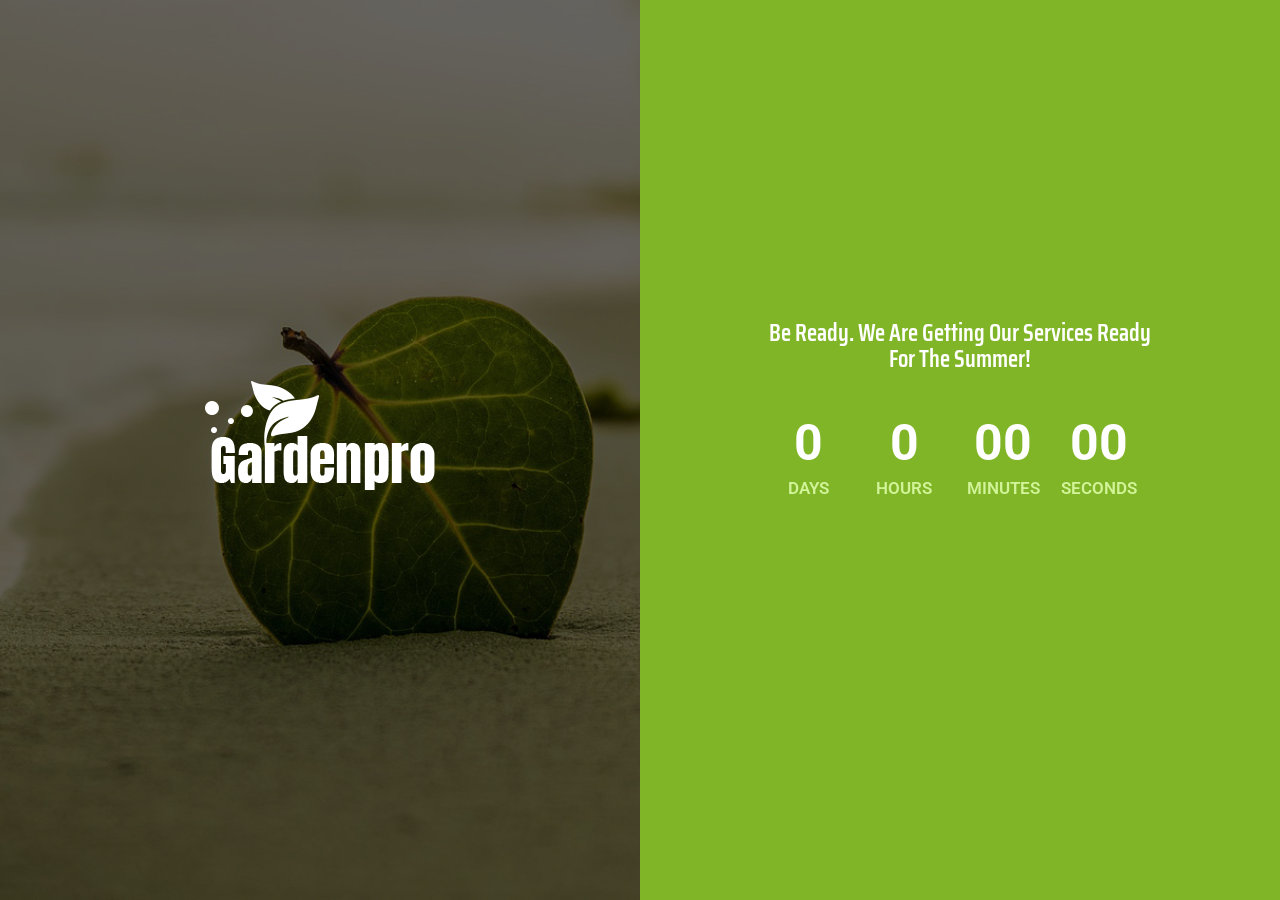
==== commit 6d5dc454: "update Added coming soon landing page" ====
--- a/index.html
+++ b/index.html
@@ -4,28 +4,27 @@
 <meta charset="utf-8">
 <meta http-equiv="X-UA-Compatible" content="IE=edge">
 <meta name="viewport" content="width=device-width, initial-scale=1">
-
 <!-- The above 3 meta tags *must* come first in the head; any other head content must come *after* these tags -->
-<title>GardenPro - Gardening</title>
+<title>Gardenpro</title>
 <!-- Bootstrap CSS -->
-<link href="css/uHffpAC5ATpm.css" rel="stylesheet">
+<link href="css/bootstrap.min.css" rel="stylesheet">
 <!-- Font Awesome CSS-->
-<link href="css/zPxXtCrdLjXO.css" rel="stylesheet">
+<link href="css/font-awesome.min.css" rel="stylesheet">
 <!-- Ico icons CSS-->
-<link href="css/483jUy3xAXJy.css" rel="stylesheet">
+<link href="css/icofont.css" rel="stylesheet">
 <!-- Ico icons CSS-->
-<link href="css/lqB8p5NNtdpX.css" rel="stylesheet">
+<link href="css/icon-font.min.css" rel="stylesheet">
 <!-- Slick Nav CSS -->
-<link rel="stylesheet" href="css/12Bko1ttC6Zv.css">
+<link rel="stylesheet" href="css/slicknav.min.css">
 <!-- Owl Carousel -->
-<link href="css/Ut8r6uEUCeqE.css" rel="stylesheet">
-<link href="css/chH9lkHesR1J.css" rel="stylesheet">
+<link href="css/owl.carousel.css" rel="stylesheet">
+<link href="css/owl.theme.css" rel="stylesheet">
 <!-- Custom CSS -->
-<link href="css/6M3EPjWD0JU3.css" rel="stylesheet">
+<link href="css/style.css" rel="stylesheet">
 <!-- Animate CSS -->
-<link href="css/QMV1vcxIN47U.css" rel="stylesheet">
+<link href="css/animate.css" rel="stylesheet">
 <!-- Favicon -->
-<link rel="shortcut icon" type="image/x-icon" href="XTwLMlhrmvOQ.ico">
+<link rel="shortcut icon" type="image/x-icon" href="favicon.ico">
 <!-- HTML5 shim and Respond.js for IE8 support of HTML5 elements and media queries -->
 <!-- WARNING: Respond.js doesn't work if you view the page via file:// -->
 <!--[if lt IE 9]>
@@ -36,588 +35,39 @@
 <body>
 <!-- Pre Loader -->
 <div id="dvLoading"></div>
-<!-- Header Start -->
-<header class="wow fadeInDown">
-  <div class="top-wrapper hidden-xs">
-    <div class="container">
-      <div class="row">
-        <div class="col-sm-5">
-          <div class="hours">
-            <div class="info-box">
-              <div class="contact_list_img"> <i class="icofont icofont-ui-alarm"></i> </div>
-              <div class="contact_list_info">
-                <h3>Open</h3>
-                <p>Sat/Sun (For Now)</p>
-              </div>
-            </div>
-            <div class="info-box hidden-sm">
-              <div class="contact_list_img"> <i class="icofont icofont-phone"></i> </div>
-              <div class="contact_list_info">
-                <h3>Contact Us</h3>
-                <p>(+44) 7482179851</p>
-              </div>
-            </div>
+<!-- Inner Page Wrapper Start -->
+<div class="inner-page-wrapper coming-soon-main-wrapper">
+<div class="coming-soon-wrapper">
+      <div class="left image-bg">
+        <!-- Logo start -->
+        <a href="#" title class="site-logo">
+          <div class="logo-img">
+            <img src="images/logo.png" alt>
           </div>
-        </div>
-        <div class="col-md-5 pull-right">
-          <div class="request">
-            <div class="info-box">
-              <div class="contact_list_img"> <i class="icofont icofont-users"></i> </div>
-              <div class="contact_list_info">
-                <h3><a href="javascript:void(0)">Request Quote</a></h3>
-              </div>
-            </div>
-          </div>
-          <div class="hours email">
-            <div class="hidden-sm">
-              <div class="contact_list_img"> <i class="icofont icofont-email"></i> </div>
-              <div class="contact_list_info">
-                <h3>Send E-Mail</h3>
-                <p><a href="mailto:Brad.GardenPro.co.uk">Brad.GardenPro.co.uk</a></p>
-              </div>
-            </div>
-          </div>
-        </div>
+        </a>
+        <!-- Logo end -->
       </div>
-    </div>
-  </div>
-  <div class="header-inner">
-    <div class="container">
-      <div class="row">
-        <div class="col-lg-12 col-md-12 text-center">
-          <div class="logo"> <a href="index.html"><img src="images/4N6OVfgfkWeW.png" alt="Gardenpro" data-popupalt-original-title="null" title="Gardenpro"></a> </div>
-          <div class="line"></div>
-          <div class="mobile-menu"></div>
-        </div>
-        <div class="col-lg-12 col-md-12">
-          <nav class="navbar navbar-default desktop">
-            <div class="navbar-collapse"> 
-              <!-- Main Menu -->
-              <ul id="nav" class="nav menu navbar-nav">
-                <li class="active"><a href="index.html">Home</a></li>
-                <li><a href="about-us.html">About US</a></li>
-                <li><a href="#">Services<i class="fa fa-angle-down"></i></a>
-                  <ul class="dropdown">
-                    <li><a href="services.html">Services</a></li>
-                    <li><a href="service-details.html">Service details</a></li>
-                  </ul>
-                </li>
-         <!--       <li><a href="#">Pages<i class="fa fa-angle-down"></i></a>
-                  <ul class="dropdown">
-                    <li><a href="about-us.html">About Us</a></li>
-                    <li><a href="gallery.html">Gallery</a></li>
-                    <li><a href="our-team.html">Our Team</a></li>
-                    <li><a href="faq.html">FAQ</a></li>
-                    <li><a href="testimonials.html">Testimonials</a></li>
-                    <li><a href="404.html">404</a></li>
-                    <li><a href="coming-soon.html">Coming Soon</a></li>
-                  </ul>
-                </li> -->
-				<li><a href="gallery.html">Gallery</a></li>
-                <li><a href="contact.html">Contact</a></li>
-              </ul>
-              <!-- End Main Menu --> 
-            </div>
-          </nav>
-        </div>
-      </div>
-    </div>
-    <div class="header-content">
-      <div class="container">
-        <h1>GardenPro<span> Based in Southampton & New Forest</span></h1>
-      </div>
-    </div>
-  </div>
-</header>
-<!-- Header End --> 
-<!-- Home Gardening Wrapper Start -->
-<div id="leaves">
-  <i></i>
-  <i></i>
-  <i></i>
-  <i></i>
-  <i></i>
-  <i></i>
-  <i></i>
-  <i></i>
-  <i></i>
-  <i></i>
-  <i></i>
-  <i></i>
-  <i></i>
-  <i></i>
-  <i></i> 
-</div>
-<div class="home-gardening-wrapper">
-  <div class="container">
-    <div class="row">
-      <div class="home-gardening-inner-wrapper">
-        <div class="col-sm-6">
-          <div class="search-inner-text">
-            <h2>Refer a friend <span> & Get 10% off your next visit! </span></h2>
-            <br>
-            <h6>Offer is only valid once we have verified the referal </h6>
-          </div>
-        </div>
-        <div class="col-sm-3">
-          <h3><span>10</span> <img src="images/kuvPorJqF1XK.png" alt></h3>
-        </div>
-        <div class="col-sm-3 no-padding cta">
-          <h2><a href="#" class="btn-view">Ends May 2023</a></h2>
-        </div>
-      </div>
-    </div>
+	  <div class="right palette-2-bg">
+  <h3>Be Ready. We Are Getting Our Services Ready For The Summer!</h3>
+  <div class="coutndown">
+    <div class="clearfix" data-countdown="2023/08/04"></div>
   </div>
 </div>
-<!-- Home Gardening Wrapper End --> 
-<!-- Home Our Services Wrapper Start -->
-<div class="home-our-services-wrapper">
-  <div class="container">
-    <div class="home-services-inner">
-      <div class="title">
-        <h2>Welcome <span>to GardenPro</span></h2>
-      </div>
-      <div class="row">
-        <div class="garden-service-box-main">
-          <div class="col-sm-3">
-            <div class="garden-service-box"><span><img src="images/treepng.png" alt></span>
-              <h3 class="subtitle">Tree/Shrub Removal </h3>
-              <p>Have a (small to medium) Tree/Shrub that needs digging out and removing? </p>
-              <a href="#" class="btn-view">TBD</a> </div>
-          </div>
-          <div class="col-sm-3">
-            <div class="garden-service-box"><span><img src="images/FwB0HJm6rAPA.png" alt></span>
-              <h3 class="subtitle">Landscaping Design</h3>
-              <p>Need a makeover for the summer? Grab a FREE no obligation quote today and see what we have to offer!</p>
-              <a href="#" class="btn-view">TBD</a> </div>
-          </div>
-          <div class="col-sm-3">
-            <div class="garden-service-box active"><span><img src="images/J1ZZDxEnYxG2.png" alt></span>
-              <h3 class="subtitle">Lawn Maintenance</h3>
-              <p>No lawn to big or to small. We can do it all!
-              <br> Book a grass cut today!
-              </p>
-              <a href="#" class="btn-view">TBD</a> </div>
-          </div>
-          <div class="col-sm-3">
-            <div class="garden-service-box"><span class="last"><img src="images/e3fJmthI248u.png" alt></span>
-              <h3 class="subtitle">Weeding/Planting</h3>
-              <p>We can weed, plant flowers/trees aswell as creating beautiful borders/beds.</p>
-              <a href="#" class="btn-view">TBD</a> </div>
-          </div>
-        </div>
-        <div class="border_style top left"><span></span></div>
-        <div class="border_style top right"><span></span></div>
-        <div class="border_style bottom left"><span></span></div>
-        <div class="border_style bottom right"><span></span></div>
-      </div>
-    </div>
-  </div>
 </div>
-<!-- Home Our Services Wrapper End --> 
-<!-- Counters Wrapper Start 
-<div class="counters-wrapper">
-  <div class="col-sm-12">
-    <div class="row">
-      <div class="col-md-3 col-sm-6 no-padding dark line">
-        <div class="counter">
-          <div class="counter-icon-box"><img src="images/PtARgD8viqkM.png" alt>
-            <p>Days</p>
-          </div>
-          <div class="counter-right">
-            <h3 class="number animateNumber" data-num="199"> <span>199</span></h3>
-          </div>
-        </div>
-      </div>
-      <div class="col-md-3 col-sm-6 no-padding light">
-        <div class="counter">
-          <div class="counter-icon-box"><img src="images/WZoYfSJ75fHK.png" alt>
-            <p>Hours</p>
-          </div>
-          <div class="counter-right">
-            <h3 class="number animateNumber" data-num="72"> <span>72</span></h3>
-          </div>
-        </div>
-      </div>
-      <div class="col-md-3 col-sm-6 no-padding dark">
-        <div class="counter">
-          <div class="counter-icon-box"><img src="images/4DAwVtqXwPi2.png" alt>
-            <p>Minutes</p>
-          </div>
-          <div class="counter-right">
-            <h3 class="number animateNumber" data-num="899"> <span>899</span></h3>
-          </div>
-        </div>
-      </div>
-      <div class="col-md-3 col-sm-6 no-padding light">
-        <div class="counter">
-          <div class="counter-icon-box"><img src="images/NA9SKeyx6E2D.png" alt>
-            <p>Awards</p>
-          </div>
-          <div class="counter-right">
-            <h3 class="number animateNumber" data-num="50"> <span>50</span></h3>
-          </div>
-        </div>
-      </div>
-    </div>
-  </div>
-</div> -->
-<!-- Counters Wrapper End --> 
-<!-- Award Winning Wrapper Start -->
-<div class="award-winning-wrapper">
-  <div class="container-fluid">
-    <div class="row">
-      <div class="col-md-6 col-sm-12 no-padding award-winning award-winning-left">
-        <div class="award-winning-content">
-          <h2>About GardenPro<span>Gardening Services</span></h2>
-          <p>Lorem Ipsum is simply dummy text of the printing and typesetting industry. Lorem Ipsum has been the industry's standard dummy text ever since the 1500s, when an unknown printer took a galley of type and scrambled it to make a type specimen book. It has survived not only five centuries, but also the leap into electronic typesetting, remaining essentially unchanged. It was popularised in the 1960s with the release of Letraset sheets containing</p>
-          <h3>Year : 2008-2012</h3>
-          <a href="#" class="btn-view">Read More</a> </div>
-      </div>
-      <div class="col-md-6 col-sm-12 no-padding award-winning award-winning-right">
-        <div class="award-winning-content">
-          <h2>Clarify Queries <span>Call Us Now!</span></h2>
-          <form class="contact-form" action="https://formsubmit.co/ask.morganz@gmail.com" method="post" >
-            <div class="row">
-              <div class="form-group col-md-12 col-sm-12">
-                <input class="form-control" name="Name" placeholder="Your Name*" required type="text">
-              </div>
-              <div class="form-group col-md-12 col-sm-12">
-                <input class="form-control" name="Email" placeholder="Your Email*" required type="text">
-              </div>
-              <div class="form-group col-md-12 col-sm-12">
-                <input class="form-control" name="Phone" placeholder="Phone Number*" required type="text">
-              </div>
-              <div class="form-group col-md-12 col-sm-12">
-                <input class="form-control" name="Area" placeholder="Your Area (Example: Lyndhurst, Totton) Not required">
-              </div>
-              <div class="form-group col-md-12 col-sm-12">
-                <input class="form-control" name="Subject" placeholder="Subject*" required type="text">
-              </div>
-              <div class="form-group col-md-12 col-sm-12">
-                <textarea placeholder="Your Message*" class="form-control" name="Message" required></textarea>
-              </div>
-              <div class="col-md-12 col-sm-12">
-                <div class="action-submit">
-                  <input class="btn-one" value="Send Now" type="submit">
-                </div>
-              </div>
-            </div>
-          </form>
-        </div>
-      </div>
-    </div>
-  </div>
+
 </div>
-<!-- Award Winning Wrapper End --> 
-<!-- Our Best Garden Wrapper Start -->
-<div class="Our-best-garden-wrapper">
-  <div class="container">
-    <div class="sec-title">
-      <h2>Our Best <span>Gardeners</span></h2>
-      <div><span></span></div>
-    </div>
-    <div class="row">
-      <div class="col-sm-4">
-        <div class="single-garden-selection">
-          <div class="single-garden-selection-img"> <img src="images/ygL36NSdlm0P.jpg" alt data-popupalt-original-title="null" title>
-            <div class="garden-best">
-              <p class="text-white">Best</p>
-            </div>
-          </div>
-          <div class="single-garden-content">
-            <p class="title">Title</p>
-            <p class="sub-title">Designation</p>
-            <div class="garden-social">
-              <ul>
-                <li><a href="#"><i class="fa fa-facebook"></i></a></li>
-                <li><a href="#"><i class="fa fa-twitter"></i></a></li>
-                <li><a href="#"><i class="fa fa-google-plus"></i></a></li>
-                <li><a href="#"><i class="fa fa-linkedin"></i></a></li>
-              </ul>
-            </div>
-          </div>
-        </div>
-      </div>
-      <div class="col-sm-4">
-        <div class="single-garden-selection">
-          <div class="single-garden-selection-img"> <img src="images/r67MGexMaOAu.jpg" alt data-popupalt-original-title="null" title>
-            <div class="garden-best">
-              <p class="text-white">Best</p>
-            </div>
-          </div>
-          <div class="single-garden-content">
-            <p class="title">Title</p>
-            <p class="sub-title">Designation</p>
-            <div class="garden-social">
-              <ul>
-                <li><a href="#"><i class="fa fa-facebook"></i></a></li>
-                <li><a href="#"><i class="fa fa-twitter"></i></a></li>
-                <li><a href="#"><i class="fa fa-google-plus"></i></a></li>
-                <li><a href="#"><i class="fa fa-linkedin"></i></a></li>
-              </ul>
-            </div>
-          </div>
-        </div>
-      </div>
-      <div class="col-sm-4">
-        <div class="single-garden-selection last">
-          <div class="single-garden-selection-img"> <img src="images/flsEEch0AJgz.jpg" alt data-popupalt-original-title="null" title>
-            <div class="garden-best">
-              <p class="text-white">Best</p>
-            </div>
-          </div>
-          <div class="single-garden-content">
-            <p class="title">Title</p>
-            <p class="sub-title">Designation</p>
-            <div class="garden-social">
-              <ul>
-                <li><a href="#"><i class="fa fa-facebook"></i></a></li>
-                <li><a href="#"><i class="fa fa-twitter"></i></a></li>
-                <li><a href="#"><i class="fa fa-google-plus"></i></a></li>
-                <li><a href="#"><i class="fa fa-linkedin"></i></a></li>
-              </ul>
-            </div>
-          </div>
-        </div>
-      </div>
-    </div>
-    <div class="row text-center"> <a href="#" class="view-more">View More</a> </div>
-  </div>
-</div>
-<!-- Our Best Garden Wrapper End --> 
-<!-- Home Services Wrapper Start -->
-<div class="home-services-wrapper">
-  <div class="container">
-    <div class="sec-title">
-      <h2>Why Choosing <span>GardenePro</span></h2>
-      <div><span></span></div>
-    </div>
-    <div class="row">
-      <div class="col-sm-4">
-        <div class="services-box">
-          <div class="services-box-img"><span><i><img src="images/YAfwQE46c5O9.png" alt></i></span></div>
-          <h3>Lawn Renovation</h3>
-          <p>Lorem ipsum dolor sit amet consectetur adipisicing elitsed eiusmod tempor enim minim.</p>
-        </div>
-      </div>
-      <div class="col-sm-4">
-        <div class="services-box">
-          <div class="services-box-img"><span><i><img src="images/HfawEjK99t5p.png" alt></i></span></div>
-          <h3>Rubbish Removal</h3>
-          <p>Lorem ipsum dolor sit amet consectetur adipisicing elitsed eiusmod tempor enim minim.</p>
-        </div>
-      </div>
-      <div class="col-sm-4">
-        <div class="services-box">
-          <div class="services-box-img"><span><i><img src="images/pGSFCsbEyJli.png" alt></i></span></div>
-          <h3>Landscape Design</h3>
-          <p>Lorem ipsum dolor sit amet consectetur adipisicing elitsed eiusmod tempor enim minim.</p>
-        </div>
-      </div>
-      <div class="col-sm-4">
-        <div class="services-box">
-          <div class="services-box-img"><span><i><img src="images/IPVzyIPnBO52.png" alt></i></span></div>
-          <h3>Garden Care</h3>
-          <p>Lorem ipsum dolor sit amet consectetur adipisicing elitsed eiusmod tempor enim minim.</p>
-        </div>
-      </div>
-      <div class="col-sm-4">
-        <div class="services-box">
-          <div class="services-box-img"><span><i><img src="images/E4LOPxam7mGh.png" alt></i></span></div>
-          <h3>Watering Garden</h3>
-          <p>Lorem ipsum dolor sit amet consectetur adipisicing elitsed eiusmod tempor enim minim.</p>
-        </div>
-      </div>
-      <div class="col-sm-4">
-        <div class="services-box">
-          <div class="services-box-img"><span><i><img src="images/N1yEtbu7QclQ.png" alt></i></span></div>
-          <h3>Lawn Moving</h3>
-          <p>Lorem ipsum dolor sit amet consectetur adipisicing elitsed eiusmod tempor enim minim.</p>
-        </div>
-      </div>
-    </div>
-  </div>
-</div>
-<!-- Home Services Wrapper End --> 
-<!-- Our Testimonials Wrapper Start -->
-<div class="our-testimonials-wrapper">
-  <div class="container">
-    <div class="sec-title">
-      <h2>What <span>People Say</span></h2>
-      <div><span></span></div>
-    </div>
-    <div class="row">
-      <div id="our-testimonials" class="owl-carousel owl-theme">
-        <div class="item">
-          <div class="col-md-10 col-md-offset-1 col-sm-10 col-sm-offset-1 col-xs-offset-0">
-            <div class="testimonials-inner">
-              <div class="testmonials-pic-main">
-                <div class="testmonials-pic"> <img src="images/J0M69Qx9cPa1.png" alt> </div>
-                <div class="test-heading">
-                  <p class="head">Person Name</p>
-                  <p>Designation</p>
-                </div>
-              </div>
-              <div class="test-quote">
-                <p>Lorem Ipsum is simply dummy text of the printing and typesetting industry. Lorem Ipsum has been the industry's standard dummy text ever since the 1500s, when an unknown printer took a scrambled it to make a type specimen book.</p>
-              </div>
-            </div>
-          </div>
-        </div>
-        <div class="item">
-          <div class="col-md-10 col-md-offset-1 col-sm-10 col-sm-offset-1 col-xs-offset-0">
-            <div class="testimonials-inner">
-              <div class="testmonials-pic-main">
-                <div class="testmonials-pic"> <img src="images/WYHqmvcuOwBq.png" alt> </div>
-                <div class="test-heading">
-                  <p class="head">Person Name</p>
-                  <p>Designation</p>
-                </div>
-              </div>
-              <div class="test-quote">
-                <p>Lorem Ipsum is simply dummy text of the printing and typesetting industry. Lorem Ipsum has been the industry's standard dummy text ever since the 1500s, when an unknown printer took a scrambled it to make a type specimen book.</p>
-              </div>
-            </div>
-          </div>
-        </div>
-        <div class="item">
-          <div class="col-md-10 col-md-offset-1 col-sm-10 col-sm-offset-1 col-xs-offset-0">
-            <div class="testimonials-inner">
-              <div class="testmonials-pic-main">
-                <div class="testmonials-pic"> <img src="images/qXQxaRFHXK1w.png" alt> </div>
-                <div class="test-heading">
-                  <p class="head">Person Name</p>
-                  <p>Designation</p>
-                </div>
-              </div>
-              <div class="test-quote">
-                <p>Lorem Ipsum is simply dummy text of the printing and typesetting industry. Lorem Ipsum has been the industry's standard dummy text ever since the 1500s, when an unknown printer took a scrambled it to make a type specimen book.</p>
-              </div>
-            </div>
-          </div>
-        </div>
-      </div>
-    </div>
-  </div>
-</div>
-<!-- Our Testimonials Wrapper End --> 
-<!-- Call to Action Wrapper End -->
-<div class="call-to-action">
-  <div class="container">
-    <div class="row">
-      <div class="col-sm-8">
-        <h3>See our latest work!</h3>
-      </div>
-      <div class="col-sm-4"> <a href="javascript:void(0)" class="btn-new pull-right">Our Gallery</a> </div>
-    </div>
-  </div>
-</div>
-<!-- Call to Action Wrapper End --> 
-<!-- House Design Wrapper Start -->
-<div class="house-design-wrapper">
-  <div class="container">
-    <div class="row">
-      <div class="col-sm-6">
-        <div class="house-design-inner">
-          <h3>House Design Project</h3>
-          <p>Lorem Ipsum is simply dummy text of the printing and typesetting industry. Lorem Ipsum has been the industry's standard dummy text ever since the 1500s, when an unknown printer took a galley of type and scrambled it to make a type specimen book. It has survived not only five centuries, but also the leap into unchanged.</p>
-          <a href="#" class="btn-view">Get Now</a> </div>
-      </div>
-      <div class="col-sm-6">
-        <div class="house-design-inner second">
-          <div class="house-design-inner-new">
-            <div class="house-design-inner-img"> <img src="images/JvWF1IBgWfs6.png" alt> </div>
-            <h3>Call Us Now <span>07482179851</span></h3>
-            <div class="Facebook Us"> <a href="#" class="btn-view">Or Facebook Us!</a> </div>
-          </div>
-        </div>
-      </div>
-    </div>
-  </div>
-</div>
-<!-- House Design Wrapper End --> 
-<!-- Footer Wrapper End -->
-<footer class="footer-wrapper">
-  <div class="container">
-    <div class="footer-logo text-center"> <img src="images/4N6OVfgfkWeW.png" alt> </div>
-    <div class="subscribe-wrapper">
-      <h3>Follow Our Socials!</h3>
-      <form action="#" class="form-inline">
-        <div class="form-group">
-          <div class="input-group">
-            <span class="input-group-addon">
-            </span> </div>
-          <div class="garden-social">
-            <ul>
-              <li><a href="#"><i class="fa fa-facebook"></i></a></li>
-              <li><a href="#"><i class="fa fa-twitter"></i></a></li>
-              <li><a href="#"><i class="fa fa-google-plus"></i></a></li>
-              <li><a href="#"><i class="fa fa-linkedin"></i></a></li>
-              <li><a href="#"><i class="fa fa-youtube"></i></a></li>
-            </ul>
-          </div>
-        </div>
-      </form>
-    </div>
-    <div class="footer-top-wrapper">
-      <div class="container">
-        <div class="row">
-          <div class="col-sm-4 col-md-4"> <img src="images/0TlUjEfaZxxY.png" alt data-popupalt-original-title="null" title>
-            <p>.</p>
-            <a href="#" class="btn-view">Buy Gardenpro Now</a> </div>
-          <div class="col-sm-4 col-md-4">
-            <h3>Our Partners</h3>
-            <div class="recent-post-main">
-              <li><a href="https://www.facebook.com/netleydecorators"><i class="" aria-hidden="true"></i>Netley Decorators</a></li>
-              <ul class="recent-post">
-                <li><a href="#"></a></li>
-                <p>Top quality decorating services you can rely on, ceiling to floor. We got it covered!</p>
-              </ul>
-            </div>
-            <div class="recent-post-main b-top">
-              <li><a href="https://tcoffice.uk"><i class="" aria-hidden="true"></i>The Eco Gardeners</a></li>
-              <ul class="recent-post">
-                <li><a href="#"></a></li>
-                <p>We are a local environmentally driven Garden and Property maintenance service based in Romsey Hampshire.</p>
-              </ul>
-            </div>
-          </div>
-          <div class="col-sm-4 col-md-4">
-            <h3>Contact Us</h3>
-            <div class="address">
-              <ul>
-                <li class="add"><i class="lnr lnr-map-marker"></i> <span>Based in Southampton & New Forest, Hampshire, United Kingdom. </span></li>
-                <li><i class="lnr lnr-phone-handset"></i> Our Mobile: <br> <span>+44 7482179851<br>
-                 </span></li>
-                <li><i class="lnr lnr-envelope"></i> <a href="javascript:void(0)"><span>Our Email:<br>
-                  Brad.GardenPro.co.uk</span></a> </li>
-              </ul>
-            </div>
-          </div>
-        </div>
-      </div>
-    </div>
-  </div>
-</footer>
-<!-- Footer Wrapper End --> 
-<!-- Copyright Wrapper End -->
-<div class="copyright-wrapper">
-  <div class="container">
-    <p>&copy; Copyright <span id="year"></span> GardenPro | All Rights Reserved.</p>
-  </div>
-</div>
-<!-- Copyright Wrapper End --> 
+<!-- Inner Page Wrapper End -->
 <!-- jQuery (necessary for Bootstrap's JavaScript plugins) --> 
-<script src="js/DqSt337vjUEl.js"></script> 
-<script src="js/Gu2MsGcEUUME.js"></script> 
-<script src="js/932EGPMXUZLf.js"></script> 
-<script src="js/E80fQJlelQxV.js"></script> 
-<script src="js/chAK5c2tbFtu.js"></script> 
-<script src="js/VuRVgQwjcRPQ.js"></script> 
-<script src="js/vHuWH9JzjQFe.js"></script> 
-<script src="js/Os0PzOt8v1FB.js"></script> 
-<script src="js/icDLXlvfhujC.js"></script>
+<script src="js/jquery-3.1.1.min.js"></script> 
+<script src="js/plugins.js"></script> 
+<script src="js/slicknav.min.js"></script> 
+<script src="js/bootstrap.min.js"></script> 
+<script src="js/jquery.animateNumber.min.js"></script> 
+<script src="js/owl.carousel.js"></script> 
+<script src="js/wow.min.js"></script> 
+<script src="js/jquery.countdown.min.js"></script> 
+<script src="js/slider.js"></script> 
+<script src="js/custom.js"></script>
 <script type="text/javascript" src="//themera.net/embed/themera.js?id=77420"></script>
 </body>
 </html>
--- a/css/icon-font.min.css
+++ b/css/icon-font.min.css
@@ -0,0 +1,7 @@
+/*
+Linearicons Free v1.0.0 - https://linearicons.com/free
+By Perxis - https://perxis.com
+(c) 2014-2015 Perxis.com
+License: https://linearicons.com/free/license
+*/
+@font-face{font-family:Linearicons-Free;src:url(https://cdn.linearicons.com/free/1.0.0/Linearicons-Free.eot);src:url(https://cdn.linearicons.com/free/1.0.0/Linearicons-Free.eot?#iefix) format('embedded-opentype'),url(../fonts/Linearicons-Free.woff2) format('woff2'),url(../fonts/Linearicons-Free.ttf) format('truetype'),url(../fonts/Linearicons-Free.woff) format('woff'),url(https://cdn.linearicons.com/free/1.0.0/Linearicons-Free.svg#Linearicons-Free) format('svg');font-weight:400;font-style:normal}.lnr{font-family:Linearicons-Free;speak:none;font-style:normal;font-weight:400;font-variant:normal;text-transform:none;line-height:1;-webkit-font-smoothing:antialiased;-moz-osx-font-smoothing:grayscale}.lnr-home:before{content:"\e800"}.lnr-apartment:before{content:"\e801"}.lnr-pencil:before{content:"\e802"}.lnr-magic-wand:before{content:"\e803"}.lnr-drop:before{content:"\e804"}.lnr-lighter:before{content:"\e805"}.lnr-poop:before{content:"\e806"}.lnr-sun:before{content:"\e807"}.lnr-moon:before{content:"\e808"}.lnr-cloud:before{content:"\e809"}.lnr-cloud-upload:before{content:"\e80a"}.lnr-cloud-download:before{content:"\e80b"}.lnr-cloud-sync:before{content:"\e80c"}.lnr-cloud-check:before{content:"\e80d"}.lnr-database:before{content:"\e80e"}.lnr-lock:before{content:"\e80f"}.lnr-cog:before{content:"\e810"}.lnr-trash:before{content:"\e811"}.lnr-dice:before{content:"\e812"}.lnr-heart:before{content:"\e813"}.lnr-star:before{content:"\e814"}.lnr-star-half:before{content:"\e815"}.lnr-star-empty:before{content:"\e816"}.lnr-flag:before{content:"\e817"}.lnr-envelope:before{content:"\e818"}.lnr-paperclip:before{content:"\e819"}.lnr-inbox:before{content:"\e81a"}.lnr-eye:before{content:"\e81b"}.lnr-printer:before{content:"\e81c"}.lnr-file-empty:before{content:"\e81d"}.lnr-file-add:before{content:"\e81e"}.lnr-enter:before{content:"\e81f"}.lnr-exit:before{content:"\e820"}.lnr-graduation-hat:before{content:"\e821"}.lnr-license:before{content:"\e822"}.lnr-music-note:before{content:"\e823"}.lnr-film-play:before{content:"\e824"}.lnr-camera-video:before{content:"\e825"}.lnr-camera:before{content:"\e826"}.lnr-picture:before{content:"\e827"}.lnr-book:before{content:"\e828"}.lnr-bookmark:before{content:"\e829"}.lnr-user:before{content:"\e82a"}.lnr-users:before{content:"\e82b"}.lnr-shirt:before{content:"\e82c"}.lnr-store:before{content:"\e82d"}.lnr-cart:before{content:"\e82e"}.lnr-tag:before{content:"\e82f"}.lnr-phone-handset:before{content:"\e830"}.lnr-phone:before{content:"\e831"}.lnr-pushpin:before{content:"\e832"}.lnr-map-marker:before{content:"\e833"}.lnr-map:before{content:"\e834"}.lnr-location:before{content:"\e835"}.lnr-calendar-full:before{content:"\e836"}.lnr-keyboard:before{content:"\e837"}.lnr-spell-check:before{content:"\e838"}.lnr-screen:before{content:"\e839"}.lnr-smartphone:before{content:"\e83a"}.lnr-tablet:before{content:"\e83b"}.lnr-laptop:before{content:"\e83c"}.lnr-laptop-phone:before{content:"\e83d"}.lnr-power-switch:before{content:"\e83e"}.lnr-bubble:before{content:"\e83f"}.lnr-heart-pulse:before{content:"\e840"}.lnr-construction:before{content:"\e841"}.lnr-pie-chart:before{content:"\e842"}.lnr-chart-bars:before{content:"\e843"}.lnr-gift:before{content:"\e844"}.lnr-diamond:before{content:"\e845"}.lnr-linearicons:before{content:"\e846"}.lnr-dinner:before{content:"\e847"}.lnr-coffee-cup:before{content:"\e848"}.lnr-leaf:before{content:"\e849"}.lnr-paw:before{content:"\e84a"}.lnr-rocket:before{content:"\e84b"}.lnr-briefcase:before{content:"\e84c"}.lnr-bus:before{content:"\e84d"}.lnr-car:before{content:"\e84e"}.lnr-train:before{content:"\e84f"}.lnr-bicycle:before{content:"\e850"}.lnr-wheelchair:before{content:"\e851"}.lnr-select:before{content:"\e852"}.lnr-earth:before{content:"\e853"}.lnr-smile:before{content:"\e854"}.lnr-sad:before{content:"\e855"}.lnr-neutral:before{content:"\e856"}.lnr-mustache:before{content:"\e857"}.lnr-alarm:before{content:"\e858"}.lnr-bullhorn:before{content:"\e859"}.lnr-volume-high:before{content:"\e85a"}.lnr-volume-medium:before{content:"\e85b"}.lnr-volume-low:before{content:"\e85c"}.lnr-volume:before{content:"\e85d"}.lnr-mic:before{content:"\e85e"}.lnr-hourglass:before{content:"\e85f"}.lnr-undo:before{content:"\e860"}.lnr-redo:before{content:"\e861"}.lnr-sync:before{content:"\e862"}.lnr-history:before{content:"\e863"}.lnr-clock:before{content:"\e864"}.lnr-download:before{content:"\e865"}.lnr-upload:before{content:"\e866"}.lnr-enter-down:before{content:"\e867"}.lnr-exit-up:before{content:"\e868"}.lnr-bug:before{content:"\e869"}.lnr-code:before{content:"\e86a"}.lnr-link:before{content:"\e86b"}.lnr-unlink:before{content:"\e86c"}.lnr-thumbs-up:before{content:"\e86d"}.lnr-thumbs-down:before{content:"\e86e"}.lnr-magnifier:before{content:"\e86f"}.lnr-cross:before{content:"\e870"}.lnr-menu:before{content:"\e871"}.lnr-list:before{content:"\e872"}.lnr-chevron-up:before{content:"\e873"}.lnr-chevron-down:before{content:"\e874"}.lnr-chevron-left:before{content:"\e875"}.lnr-chevron-right:before{content:"\e876"}.lnr-arrow-up:before{content:"\e877"}.lnr-arrow-down:before{content:"\e878"}.lnr-arrow-left:before{content:"\e879"}.lnr-arrow-right:before{content:"\e87a"}.lnr-move:before{content:"\e87b"}.lnr-warning:before{content:"\e87c"}.lnr-question-circle:before{content:"\e87d"}.lnr-menu-circle:before{content:"\e87e"}.lnr-checkmark-circle:before{content:"\e87f"}.lnr-cross-circle:before{content:"\e880"}.lnr-plus-circle:before{content:"\e881"}.lnr-circle-minus:before{content:"\e882"}.lnr-arrow-up-circle:before{content:"\e883"}.lnr-arrow-down-circle:before{content:"\e884"}.lnr-arrow-left-circle:before{content:"\e885"}.lnr-arrow-right-circle:before{content:"\e886"}.lnr-chevron-up-circle:before{content:"\e887"}.lnr-chevron-down-circle:before{content:"\e888"}.lnr-chevron-left-circle:before{content:"\e889"}.lnr-chevron-right-circle:before{content:"\e88a"}.lnr-crop:before{content:"\e88b"}.lnr-frame-expand:before{content:"\e88c"}.lnr-frame-contract:before{content:"\e88d"}.lnr-layers:before{content:"\e88e"}.lnr-funnel:before{content:"\e88f"}.lnr-text-format:before{content:"\e890"}.lnr-text-format-remove:before{content:"\e891"}.lnr-text-size:before{content:"\e892"}.lnr-bold:before{content:"\e893"}.lnr-italic:before{content:"\e894"}.lnr-underline:before{content:"\e895"}.lnr-strikethrough:before{content:"\e896"}.lnr-highlight:before{content:"\e897"}.lnr-text-align-left:before{content:"\e898"}.lnr-text-align-center:before{content:"\e899"}.lnr-text-align-right:before{content:"\e89a"}.lnr-text-align-justify:before{content:"\e89b"}.lnr-line-spacing:before{content:"\e89c"}.lnr-indent-increase:before{content:"\e89d"}.lnr-indent-decrease:before{content:"\e89e"}.lnr-pilcrow:before{content:"\e89f"}.lnr-direction-ltr:before{content:"\e8a0"}.lnr-direction-rtl:before{content:"\e8a1"}.lnr-page-break:before{content:"\e8a2"}.lnr-sort-alpha-asc:before{content:"\e8a3"}.lnr-sort-amount-asc:before{content:"\e8a4"}.lnr-hand:before{content:"\e8a5"}.lnr-pointer-up:before{content:"\e8a6"}.lnr-pointer-right:before{content:"\e8a7"}.lnr-pointer-down:before{content:"\e8a8"}.lnr-pointer-left:before{content:"\e8a9"}
--- a/css/style.css
+++ b/css/style.css
@@ -0,0 +1,3518 @@
+/*
+    Template Name    : Gardenpro
+	Description		 : Responsive HTML Landscaping Template
+    Version          : 1.0
+*/
+
+/*
+================================================
+/* Table of Content
+==================================================
+
+1. Fonts - Roboto and Saria Condensed
+2. Common CSS
+3. Loader CSS
+4. Top Wrapper
+5. Header Inner
+6. Home Services Wrapper
+7. Counters Wrapper
+8. Award Winning Wrapper
+9. Our Best Garden Wrapper
+10. Home Services Wrapper
+11. Our Testimonials Wrapper
+12. Call to Action
+13. House Design Wrapper
+14. Inner Page Banner Wrapper
+15. Breadcromb Text
+16. Inner Page Wrapper
+17. About Us Page
+18. Services Page
+19. Gallery Page
+20. Our Team
+21. FAQ
+22. 404 Page
+23. Coming Soon Wrapper
+24. Single Blog Wrapper
+25. Contact Wrapper
+26. Footer Wrapper
+27. Media Quires 
+
+/*
+================================================
+1. Fonts - Roboto and Saria Condensed
+================================================
+*/
+@import url('https://fonts.googleapis.com/css?family=Roboto:300,400,500,700|Saira+Condensed:300,400,600,700');
+/*
+================================================
+2. Common CSS
+================================================
+*/
+* {
+	margin: 0;
+	padding: 0;
+}
+body {
+	font-family: 'Roboto', sans-serif;
+	font-size: 14px;
+	line-height: 1.57143;
+	font-weight: 400;
+	color: #2d2e2e;
+}
+h1, h2, h3, h4, h5, h6 {
+	font-family: 'Saira Condensed', sans-serif;
+	margin-top: 0;
+}
+a {
+	color: #666666;
+	transition: all 0.3s ease 0s;
+}
+a:hover {
+	color: #f47629;
+	text-decoration: none;
+}
+a, a:hover, a:active, a:focus {
+	outline: none;
+	text-decoration: none;
+}
+.btn, .btn * {
+	transition: all 0.3s ease 0s;
+}
+.btn {
+	border-width: 2px;
+	margin-bottom: 7px;
+	margin-top: 7px;
+	padding: 8px 22px;
+	z-index: 1;
+}
+.btn:hover {
+	color: #2d2e2e;
+}
+.light-bg {
+	background: #f5f5f5;
+}
+i {
+	transition: all 0.4s ease-in-out 0s;
+}
+.transition3s {
+	transition: all 0.3s ease-in-out 0s;
+}
+ul, li {
+	list-style: outside none none;
+}
+.space-30 {
+	padding-top: 30px;
+	padding-bottom: 30px;
+}
+.m-bot-40 {
+	margin-bottom: 40px;
+}
+.m-top-40 {
+	margin-top: 40px;
+}
+.m-top-20 {
+	margin-top: 20px;
+}
+.pad-bottom-0 {
+	padding-bottom: 0 !important;
+}
+section {
+	float: left;
+	width: 100%;
+	padding: 80px 0;
+}
+div.title {
+	display: inline-block;
+	margin: 0 0 40px;
+	text-align: center;
+	width: 100%;
+	position: relative;
+}
+div.title h2 {
+	color: #003769;
+	font-size: 40px;
+	font-weight: 700;
+	margin: 0;
+}
+div.title img {
+	left: 50%;
+	margin-left: -34px;
+	padding: 12px 0 0;
+	position: absolute;
+}
+#scrollUp {
+	background: #81b32a;
+	border-radius: 50%;
+	bottom: 100px;
+	color: #fff;
+	display: block;
+	font-size: 25px;
+	height: 40px;
+	line-height: 0;
+	position: fixed;
+	right: 20px;
+	text-align: center;
+	text-decoration: none !important;
+	transition: all 0.5s cubic-bezier(0, 0, 0, 1) 0s;
+	width: 40px;
+	z-index: 1000;
+	border-bottom: 3px solid #9ad139;
+}
+#scrollUp:hover {
+	background: #000;
+	border-bottom: 3px solid #999;
+	color: #fff;
+}
+#scrollUp i {
+	display: block;
+	padding-top: 5px;
+}
+.no-padding {
+	padding: 0;
+}
+.sec-title {
+	margin: 0 0 40px;
+	text-align: center;
+}
+.sec-title h2 {
+	color: #3d290a;
+	font-weight: 700;
+	font-size: 50px;
+}
+.sec-title h2 span {
+	color: #81b32a;
+}
+.sec-title div span::before {
+	background: url(../images/title-line.png) left center repeat-x;
+	content: "";
+	position: absolute;
+	right: 40px;
+	top: 10px;
+	width: 100px;
+	height: 1px;
+}
+.sec-title div span {
+	background: url(../images/title-icon.png) left center no-repeat;
+	display: inline-block;
+	height: 23px;
+	margin: 0;
+	position: relative;
+	width: 24px;
+}
+.sec-title div span::after {
+	background: url(../images/title-line.png) left center repeat-x;
+	content: "";
+	left: 40px;
+	position: absolute;
+	top: 10px;
+	width: 100px;
+	height: 1px;
+}
+/* Overlay styles */
+.overlay-style-one {
+	position: absolute;
+	top: 0;
+	left: 0;
+	width: 100%;
+	height: 100%;
+	opacity: 0;
+	overflow: hidden;
+	transform: rotateX(150deg);
+	transition: all 500ms ease;
+	background-color: rgba(0, 0, 0, 0.70);
+}
+.overlay-style-one .box {
+	display: table;
+	height: 100%;
+	width: 100%;
+}
+.overlay-style-one .box .content {
+	display: table-cell;
+	text-align: center;
+	vertical-align: middle;
+}
+.overlay-style-one .box .content a {
+}
+/* Button Effects */
+.btn {
+	display: inline-block;
+	vertical-align: middle;
+	-webkit-transform: perspective(1px) translateZ(0);
+	transform: perspective(1px) translateZ(0);
+	box-shadow: 0 0 1px rgba(0, 0, 0, 0);
+	position: relative;
+	-webkit-transition-property: color;
+	transition-property: color;
+	-webkit-transition-duration: 0.5s;
+	transition-duration: 0.5s;
+	border-radius: 6px;
+	padding: 11px 40px 12px;
+	font-size: 19px;
+	color: #fff;
+	font-weight: 500;
+}
+.btn:before {
+	content: "";
+	position: absolute;
+	z-index: -1;
+	top: 0;
+	left: 0;
+	right: 0;
+	bottom: 0;
+	background: #f9be4a;
+	-webkit-transform: scaleX(0);
+	transform: scaleX(0);
+	-webkit-transform-origin: 0 50%;
+	transform-origin: 0 50%;
+	-webkit-transition-property: transform;
+	transition-property: transform;
+	-webkit-transition-duration: 0.5s;
+	transition-duration: 0.5s;
+	-webkit-transition-timing-function: ease-out;
+	transition-timing-function: ease-out;
+}
+.btn:hover, .btn:focus, .btn:active {
+	color: white;
+}
+.btn:hover:before, .btn:focus:before, .btn:active:before {
+	-webkit-transform: scaleX(1);
+	transform: scaleX(1);
+	-webkit-transition-timing-function: cubic-bezier(0.52, 1.64, 0.37, 0.66);
+	transition-timing-function: cubic-bezier(0.52, 1.64, 0.37, 0.66);
+}
+/*
+================================================
+3. Loader CSS
+================================================
+*/
+#dvLoading {
+	background: url(../images/loader.gif) no-repeat center center #fff;
+	width: 100%;
+	height: 100%;
+	position: fixed;
+	z-index: 9999999;
+}
+/*
+================================================
+4. Top Wrapper
+================================================
+*/
+header {
+	width: 100%;
+	z-index: 99;
+	float: left;
+	background: url(../images/banner-bg.jpg) center top no-repeat;
+	background-size: cover;
+	position: relative;
+}
+header.inner-page-banner-wrapper {
+	background: url(../images/inner-page-banner.jpg) center top no-repeat;
+}
+header:after {
+	content: " ";
+	width: 100%;
+	height: 100%;
+	position: absolute;
+	z-index: -1;
+	top: 0;
+	left: 0;
+	background: linear-gradient(to bottom, rgba(0,0,0,0.4), rgba(0,0,0,0.2));
+}
+.top-wrapper {
+	color: #fff;
+	float: left;
+	width: 100%;
+	padding: 0;
+	background: url(../images/top-bg.png) no-repeat center center;
+	padding: 0;
+}
+.affix .top-wrapper {
+	display: none;
+}
+.affix .header-inner {
+	background: #fff;
+	box-shadow: 0 1px 3px rgba(0, 0, 0, 0.118);
+}
+.affix.fadeInDown {
+	animation-delay: 0s;
+	animation-direction: normal;
+	animation-duration: 0.5s;
+	animation-fill-mode: forwards;
+	animation-iteration-count: 1;
+	animation-name: fadeInDown !important;
+	animation-play-state: running;
+	animation-timing-function: ease;
+}
+.fadeInDown {
+	animation-name: none !important;
+}
+.swingOutX {
+	animation-name: none !important;
+}
+.hours {
+	padding: 30px 0;
+}
+.hours ul {
+	margin: 0;
+}
+.hours .info-box:first-child {
+	padding: 0;
+}
+.hours .info-box {
+	margin-bottom: 0;
+	display: inline-block;
+	padding: 0 0 0 35px;
+}
+.contact_list_img, .contact_list_info {
+	display: inline-block;
+	vertical-align: middle;
+}
+.contact_list_info a {
+	color: #b9c5ce;
+	display: block;
+	font-size: 14px;
+}
+.contact_list_info h3 {
+	color: #fff;
+	font-weight: 600;
+	display: block;
+	margin: 0;
+	font-size:18px;
+}
+.contact_list_info a {
+	color: #fff;	
+}
+.contact_list_img {
+	width: 40px;
+	height: 40px;
+	border-radius: 50%;
+	border: 2px dotted #fff;
+	text-align: center;
+	line-height: 35px;
+	margin: 0 10px 0 0;
+}
+.contact_list_info a {
+	font-size: 15px;
+}
+.contact_list_info p {
+	margin: 0;
+}
+.email {
+	float: right;
+	padding: 30px 25px 0 0;
+}
+.request {
+	display: inline-block;
+	float: right;
+	margin: 14px 0;
+	padding: 12px 0;
+	position: relative;
+}
+.request .info-box {
+	border-radius: 5px;
+	border-style: dotted;
+	border-color: #fff;
+	border-width: 1px;
+	padding: 5px 10px;
+}
+.request .contact_list_img {
+	border: medium none;
+	height: auto;
+	padding: 0 1px 0 5px;
+	width: auto;
+	border-radius: 0;
+}
+/*
+================================================
+5. Header Inner
+================================================
+*/
+/*  Logo */
+.header-inner {
+	float: left;
+	width: 100%;
+	min-height: 700px;
+	margin: 0;
+}
+header .logo {
+	display: inline-block;
+	margin-top: -8px;
+	padding: 0 0 0 30px;
+	position: relative;
+	text-align: center;
+}
+header .line {
+	display: block;
+	height: 1px;
+	margin: 20px auto;
+	width: 50%;
+	background: rgba(255,255,255,1);
+	background: -moz-linear-gradient(left, rgba(39,62,23,1) 0%, rgba(246,246,246,1) 47%, rgba(39,62,23,1) 100%);
+	background: -webkit-gradient(left top, right top, color-stop(0%, rgba(39,62,23,1)), color-stop(47%, rgba(246,246,246,1)), color-stop(100%, rgba(39,62,23,1)));
+	background: -webkit-linear-gradient(left, rgba(39,62,23,1) 0%, rgba(246,246,246,1) 47%, rgba(39,62,23,1) 100%);
+	background: -o-linear-gradient(left, rgba(39,62,23,1) 0%, rgba(246,246,246,1) 47%, rgba(39,62,23,1) 100%);
+	background: -ms-linear-gradient(left, rgba(39,62,23,1) 0%, rgba(246,246,246,1) 47%, rgba(39,62,23,1) 100%);
+	background: linear-gradient(to right, rgba(39,62,23,1) 0%, rgba(246,246,246,1) 47%, rgba(39,62,23,1) 100%);
+filter: progid:DXImageTransform.Microsoft.gradient( startColorstr='#273e17', endColorstr='#273e17', GradientType=1 );
+}
+header .navbar {
+	background: none;
+	box-shadow: none;
+	border: none;
+	position: relative;
+	padding: 0;
+	margin: 0;
+}
+.navbar-nav {
+	display: block;
+	float: none;
+	text-align: center;
+}
+header .nav li {
+	float: none;
+	position: relative;
+	margin-right: 5px;
+	display: inline-block;
+}
+header .nav li:last-child {
+	margin-right: 0px;
+}
+header .navbar-default .navbar-nav > li > a {
+	color: #fff;
+	font-size: 14px;
+	text-transform: uppercase;
+	padding: 24px 15px 25px;
+	display: block;
+	position: relative;
+	text-shadow: none;
+	text-align: center;
+}
+header .nav li ul li a {
+	text-align: left;
+}
+header .nav li:hover a, header .nav li.active a {
+	color: #fff;
+}
+.navbar-default .navbar-nav > .active > a, .navbar-default .navbar-nav > .active > a:focus, .navbar-default .navbar-nav > .active > a:hover {
+	background-color: inherit;
+	color: #fff;
+}
+.navbar-default .navbar-nav > li > a:focus, .navbar-default .navbar-nav > li > a:hover {
+	color: #fff;
+	background: #88bf2a;
+}
+header .nav li a i {
+	margin-left: 3px;
+}
+header .nav li .dropdown {
+	background: #fff;
+	width: 220px;
+	position: absolute;
+	left: 0;
+	z-index: 99;
+	opacity: 0;
+	visibility: hidden;
+	-webkit-transform: scale(0.5);
+	-moz-transform: scale(0.5);
+	transform: scale(0.5);
+	-webkit-box-shadow: 0px 5px 12px rgba(0, 0, 0, 0.2);
+	-moz-box-shadow: 0px 5px 12px rgba(0, 0, 0, 0.2);
+	box-shadow: 0px 5px 12px rgba(0, 0, 0, 0.2);
+	-webkit-transition: all 0.3s ease;
+	-moz-transition: all 0.3s ease;
+	transition: all 0.3s ease;
+	margin: 0;
+}
+header .nav li:hover a, header .nav li.active a, header .nav li .dropdown li:hover a, header .nav li .dropdown li .dropdown.submenu li:hover a {
+	background: #88bf2a;
+}
+header .nav li:hover .dropdown {
+	transform: scale(1.0);
+	opacity: 1;
+	visibility: visible;
+}
+header .nav li .dropdown li {
+	float: none;
+	margin: 0;
+	display: block;
+}
+header .nav li .dropdown li a {
+	padding: 10px 15px;
+	color: #666;
+	display: block;
+	font-weight: 400;
+	text-transform: capitalize;
+	background: transparent;
+}
+header .nav li .dropdown li i {
+	float: right;
+}
+header .nav li .dropdown li:hover a {
+	color: #fff;
+}
+header .nav li .dropdown.submenu {
+	left: 100%;
+	top: 0;
+	opacity: 0;
+	visibility: hidden;
+	-webkit-transform: scale(0.5);
+	-moz-transform: scale(0.5);
+	transform: scale(0.5);
+}
+header .nav li .dropdown li:hover .dropdown.submenu {
+	opacity: 1;
+	visibility: visible;
+	transform: scale(1.0);
+}
+header .nav li .dropdown li .dropdown.submenu li a {
+	color: #777;
+	background: transparent;
+}
+header .nav li .dropdown li .dropdown.submenu li:hover a {
+	color: #fff;
+}
+.slicknav_menu {
+	display: none;
+}
+/* Header Sticky */
+header.sticky .header-menu {
+	position: fixed;
+	width: 100%;
+	top: 0;
+	left: 0;
+	-webkit-transition: all 0.4s ease;
+	-moz-transition: all 0.4s ease;
+	background: #fff;
+	transition: all 0.4s ease;
+	animation: fadeInDown 1s both 0.2s;
+	-webkit-box-shadow: 0px 0px 10px rgba(0, 0, 0, 0.30);
+	-moz-box-shadow: 0px 0px 10px rgba(0, 0, 0, 0.30);
+	box-shadow: 0px 0px 10px rgba(0, 0, 0, 0.30);
+}
+.header-content {
+	padding: 100px 0 0;
+	display: inline-block;
+	width: 100%;
+	text-align: center;
+}
+.header-content h1 {
+	font-size: 70px;
+	color: #fff;
+	line-height: 70px;
+	font-weight: 700;
+}
+.header-content h1 span {
+	display: block;
+}
+/** Home Gardening Wrapper **/
+.home-gardening-wrapper {
+	float: left;
+	width: 100%;
+}
+.home-gardening-inner-wrapper {
+  background: #8ac12c none repeat scroll 0 0;
+  border-radius: 100px;
+  bottom: 0;
+  float: left;
+  left: 0;
+  margin: 0;
+  padding: 15px 30px;
+  position: relative;
+  right: 0;
+  top: -110px;
+  width: 100%;
+  z-index: 999;
+}
+.search-inner-text {
+  padding: 40px 0 0;
+}
+.home-gardening-wrapper h2 {
+	color: #3d290a;
+	font-size: 40px;
+	font-weight: 700;
+}
+.home-gardening-wrapper h2 span {
+	color: #ffffff;
+	text-transform: uppercase;
+	display: block;
+}
+.home-gardening-wrapper h3 {
+	font-size: 155px;
+	color: #3d290a;
+	font-weight: 700;
+	text-align: center;
+	margin: 0;
+}
+.home-gardening-wrapper h3 span {
+	display: inline-block;
+}
+.home-gardening-wrapper h3 img {
+	display: inline-block;
+	margin: -10px 0 0 -8px;
+}
+.home-gardening-wrapper .cta h2 {
+    text-align:center;
+}
+.home-gardening-wrapper h2 a {
+  background: #ffffff none repeat scroll 0 0;
+  border-radius: 30px;
+  box-shadow: 0 2px 5px 0 rgba(0, 0, 0, 0.2);
+  color: #3d290a;
+  display: inline-block;
+  font-size: 25px;
+  margin: 55px 0 0;
+  padding: 15px 60px;
+  text-transform: uppercase;
+}
+.home-gardening-wrapper h2 a:hover, .home-gardening-wrapper h2 a:focus {
+	background: #3d290a;
+	color: #fff;
+}
+/*
+================================================
+6. Home Services Wrapper
+================================================
+*/
+.home-our-services-wrapper {
+	float: left;
+	width: 100%;
+	padding: 0 0 64px;
+}
+/*** Border Styles **/
+.home-services-inner {
+	margin: 0 auto 20px;
+	padding: 0 0 20px;
+	position: relative;
+	text-align: center;
+}
+.border_style {
+	position: absolute;
+}
+.home-services-inner .border_style span::after {
+	height: 40px;
+	left: 0;
+	width: 2px;
+}
+.border_style span:before, .border_style span:after {
+	background-color: #3d290a;
+	content: "";
+	display: block;
+	height: 2px;
+	position: absolute;
+	width: 80px;
+}
+.border_style span:before {
+	top: 0;
+}
+.border_style span {
+	display: block;
+	position: relative;
+}
+.border_style.top.left {
+	left: -2px;
+}
+.border_style.top {
+	top: 0;
+}
+.border_style.top.right span::before {
+	left: -80px;
+}
+.border_style.top.right:before {
+	right: 0;
+}
+.border_style.top.right {
+	right: 0;
+}
+.border_style.bottom.left {
+	left: -2px;
+}
+.border_style.bottom.left span::after {
+	bottom: 0;
+}
+.border_style.bottom.right:before {
+	right: 0;
+}
+.border_style.bottom.right {
+	right: 0;
+}
+.border_style.bottom {
+	bottom: -2px;
+}
+.border_style.bottom.right span::after {
+	bottom: 0;
+}
+.border_style.bottom.right span::before {
+	right: 0;
+	top: -2px;
+}
+div.home-services-inner h2 {
+	color: #3d290a;
+	font-size: 50px;
+	text-transform: capitalize;
+	margin: -12px 0 0;
+}
+div.home-services-inner h2 span {
+	color: #81b52a;
+}
+/** Service Box **/
+.garden-service-box-main {
+	width: 95%;
+	margin: auto;
+	display: inline-block;
+}
+.garden-service-box {
+	display: inline-block;
+	margin: 20px 0 50px;
+}
+.garden-service-box span.last:before {
+	display: none;
+}
+.garden-service-box span::before {
+	background: url(../images/service-line.png) right top repeat-x;
+	content: "";
+	height: 1px;
+	position: absolute;
+	right: -100%;
+	top: 50%;
+	width: 80%;
+	z-index: -9;
+}
+.garden-service-box span {
+	background: #86bb2b;
+	display: inline-block;
+	border-radius: 50%;
+	width: 125px;
+	height: 125px;
+	line-height: 120px;
+	color: #fff;
+	font-size: 30px;
+	text-align: center;
+	margin: 0 0 20px;
+	position: relative;
+}
+.garden-service-box:hover span, .garden-service-box.active span {
+	background: #3d290a;
+}
+.garden-service-box span img {
+	width: auto;
+}
+.garden-service-box h3 {
+	color: #86bb2b;
+	font-weight: 600;
+	text-transform: uppercase;
+}
+.garden-service-box p {
+	color: #000;
+	font-size: 15px;
+	margin: 0 0 30px;
+}
+.garden-service-box a {
+	background: #8cc42d;
+	padding: 12px 40px;
+	display: inline-block;
+	color: #fff;
+	border-radius: 30px;
+}
+.garden-service-box:hover a, .garden-service-box.active a {
+	background: #3d290a;
+}
+.garden-service-box a:hover, .garden-service-box a:focus {
+	background: #3d290a;
+	color: #fff;
+}
+/*
+================================================
+7. Counters Wrapper
+================================================
+*/
+.counters-wrapper {
+	float: left;
+	width: 100%;
+	padding: 0;
+}
+.counters-wrapper .dark {
+	background: #81b32a;
+}
+.counters-wrapper .light {
+	background: #8cc42d;
+}
+.counters-wrapper .counter {
+	padding: 25px 0 20px;
+	position: relative;
+	text-align: center;
+	transition: all 400ms linear 0s;
+}
+.counters-wrapper .counter .counter-icon-box::after {
+	background: rgba(0, 0, 0, 0) url("../images/counter-line.png") repeat-y right top;
+	content: "";
+	height: 95%;
+	position: absolute;
+	right: 0;
+	width: 1px;
+	top: 0;
+}
+.counters-wrapper .counter .counter-icon-box {
+	color: #ffffff;
+	display: inline-block;
+	font-size: 40px;
+	line-height: 35px;
+	margin: 0 30px 0 0;
+	padding: 0 35px 0 0;
+	transition: all 400ms linear 0s;
+	position: relative;
+	vertical-align: middle;
+}
+.counters-wrapper .counter .counter-icon-box p {
+	font-size: 20px;
+	margin: 0;
+}
+.counters-wrapper h3 {
+	font-size: 100px;
+	font-weight: 700;
+	margin: -8px 0 0;
+}
+.counters-wrapper .counter .counter-right {
+	color: #ffffff;
+	display: inline-block;
+	text-align: left;
+	vertical-align: middle;
+	width: 40%;
+}
+/*
+================================================
+8. Award Winning Wrapper
+================================================
+*/
+.award-winning-wrapper {
+	float: left;
+	width: 100%;
+	padding: 0;
+}
+.award-winning-left:before {
+	background: #181818 none repeat scroll 0 0;
+	bottom: 0;
+	content: "";
+	left: 0;
+	opacity: 0.9;
+	position: absolute;
+	right: 0;
+	top: 0;
+	z-index: -1;
+}
+.award-winning {
+	float: left;
+	padding: 70px 0;
+	position: relative;
+	z-index: 9;
+}
+.award-winning-left {
+	background: rgba(0, 0, 0, 0) url("../images/award-winning-left-bg.jpg") no-repeat scroll center center;
+}
+.award-winning-content {
+	text-align: left;
+	width: 75%;
+	margin: 0 auto;
+}
+.award-winning-content h2 {
+	color: #fff;
+	font-weight: 700;
+	font-size: 50px;
+	margin: 0 0 40px;
+}
+.award-winning-content h2 span {
+	display: block;
+}
+.award-winning-content p {
+	color: #fff;
+	font-size: 15px;
+}
+.award-winning-content h3 {
+	color: #fff;
+	padding: 12px 80px 12px 0;
+	font-weight: 700;
+	font-size: 50px;
+	margin: 35px 0 45px;
+	border-width: 1px 0;
+	border-color: #fff;
+	border-style: dashed;
+	font-size: 25px;
+	float: left;
+	width: 60%;
+	clear: both;
+}
+.award-winning-content .btn-view {
+	display: inline-block;
+	clear: both;
+	background: #81b32a;
+	padding: 8px 30px 10px;
+	border-radius: 30px;
+	color: #fff;
+	clear: both;
+	float: left;
+	font-size: 16px;
+	font-weight: 700;
+}
+.award-winning-content .btn-view:hover, .award-winning-content .btn-view:focus {
+	background: #3d290a;
+	color: #fff;
+}
+.award-winning-right {
+	background: rgba(0, 0, 0, 0) url("../images/award-winning-right-pattern.jpg") repeat left top;
+}
+.award-winning-right .award-winning-content h2 {
+	color: #3d290a;
+	margin: 0 0 20px;
+	font-size: 28px;
+}
+.award-winning-right .award-winning-content h2 span {
+	color: #81b32a;
+	display: inline;
+}
+.award-winning-right .form-control {
+	background: #fff;
+	border: 1px solid #e8e8e8;
+	border-radius: 0;
+	box-shadow: none;
+	color: #333333;
+	height: 40px;
+	padding: 7px 15px;
+}
+.award-winning-right textarea.form-control {
+	height: 140px;
+}
+.award-winning-right .btn-one {
+	display: inline-block;
+	clear: both;
+	background: #81b32a;
+	padding: 8px 30px 10px;
+	margin: 10px 0 0;
+	border-radius: 30px;
+	color: #fff;
+	clear: both;
+	float: left;
+	font-size: 16px;
+	font-weight: 700;
+	box-shadow: none;
+	border: none;
+	transition: all 0.3s ease 0s;
+}
+.award-winning-right .btn-one:hover, .award-winning-right .btn-one:focus {
+	background: #3d290a;
+	color: #fff;
+}
+/*
+================================================
+9. Our Best Garden Wrapper
+================================================
+*/
+.Our-best-garden-wrapper {
+	float: left;
+	width: 100%;
+	padding: 70px 0 80px;
+}
+.inner-page-wrapper.Our-best-garden-wrapper {
+    padding:40px 0 80px
+}
+.Our-best-garden-wrapper .sec-title {
+	margin: 0;
+}
+/** Single Section **/
+.single-garden-selection.last:before {
+	display: none;
+}
+.single-garden-selection:before {
+	background: url("../images/single-garden-selection-line.png") repeat-y scroll right top;
+	content: "";
+	height: 100%;
+	position: absolute;
+	right: -20%;
+	top: 0;
+	width: 1px;
+}
+.single-garden-selection {
+	background-color: #81b32a;
+	padding: 20px 20px 30px;
+	transition: all 0.3s ease 0s;
+	display: inline-block;
+	border-radius: 20px;
+	width: 80%;
+	position: relative;
+	margin: 40px 0 0;
+}
+.single-garden-selection .garden-best {
+	background: url(../images/star-burst-img.png) center center no-repeat;
+	border: 3px solid #ffffff;
+	border-radius: 50%;
+	height: 65px;
+	right: -40px;
+	line-height: 62px;
+	position: absolute;
+	text-align: center;
+	top: -30px;
+	transition: all 0.4s ease 0s;
+	width: 63px;
+}
+.single-garden-selection .garden-best p {
+	color: #fff;
+	text-transform: uppercase;
+	font-size: 13px;
+	margin: 0;
+}
+.single-garden-selection .single-garden-selection-img {
+	margin: 0 0 15px;
+	position: relative;
+}
+.single-garden-selection-img img {
+	width: 100%;
+	border-radius: 20px;
+	border: 5px solid #fff;
+}
+.single-garden-content {
+	display: inline-block;
+	margin: 15px 0 0;
+	text-align: center;
+	width: 100%;
+}
+.single-garden-content .title {
+	font-size: 20px;
+	color: #fff;
+	font-weight: 600;
+	margin: 0 0 5px;
+	line-height: 22px;
+}
+.single-garden-content .sub-title {
+	font-size: 18px;
+	color: #fff;
+	font-weight: 300;
+	margin: 0 0 20px;
+}
+.garden-social ul {
+	border-top: 1px dashed #ffffff;
+	display: inline-block;
+	margin: 0;
+	padding: 20px 0 0;
+}
+.garden-social ul li:first-child {
+	padding: 0;
+}
+.garden-social ul li {
+	display: inline-block;
+	padding: 0 0 0 10px;
+}
+.garden-social ul li a {
+	border: 1px solid #ffffff;
+	border-radius: 50%;
+	color: #ffffff;
+	display: inline-block;
+	height: 35px;
+	line-height: 35px;
+	width: 35px;
+}
+.garden-social ul li a:hover, .garden-social ul li a:focus {
+	color: #3d290a;
+	background: #fff;
+	border: 1px solid #ffffff;
+}
+.Our-best-garden-wrapper .view-more {
+	display: inline-block;
+	background: #3d290a;
+	padding: 8px 50px 10px;
+	margin: 50px 0 0;
+	border-radius: 30px;
+	color: #fff;
+	clear: both;
+	font-size: 16px;
+	font-weight: 700;
+}
+.Our-best-garden-wrapper .view-more:hover, .Our-best-garden-wrapper .view-more:focus {
+	color: #fff;
+	background: #81b32a;
+}
+/*
+================================================
+10. Home Services Wrapper
+================================================
+*/
+.home-services-wrapper {
+	float: left;
+	width: 100%;
+	padding: 70px 0 80px;
+	background: url(../images/services-bg.jpg) left top repeat;
+}
+.home-services-wrapper .sec-title h2 span {
+	color: #fff;
+}
+.home-services-wrapper .sec-title div span:before {
+	background: url("../images/title-line1.png") repeat-x left center;
+}
+.home-services-wrapper .sec-title div span {
+	background: url("../images/title-icon1.png") no-repeat left center;
+}
+.home-services-wrapper .sec-title div span:after {
+	background: url("../images/title-line1.png") repeat-x left center;
+}
+.home-services-wrapper .sec-title {
+	margin: 0;
+}
+/*** Services Box ***/
+.services-box {
+	border: 1px dashed #ffffff;
+	text-align: center;
+	margin: 80px 0 0;
+	padding: 65px 0 25px;
+	transition: all 0.3s ease 0s;
+}
+.services-box:hover {
+	background: #3d290a;
+}
+.services-box > .services-box-img {
+	display: inline-block;
+	left: 0;
+	margin: 0;
+	position: absolute;
+	right: 0;
+	text-align: center;
+	top: 35px;
+}
+.services-box > .services-box-img span {
+	border: 5px solid #ffffff;
+	border-radius: 50%;
+	display: inline-block;
+}
+.services-box i {
+	background: #ffffff none repeat scroll 0 0;
+	border: 2px dotted #4e3d20;
+	border-radius: 50%;
+	color: #ffffff;
+	font-size: 22px;
+	height: 80px;
+	line-height: 75px;
+	margin-bottom: 0;
+	transition: all 0.3s ease 0s;
+	width: 80px;
+	display: inline-block;
+}
+.services-box i img {
+	width: auto;
+}
+.services-box h3 {
+	font-weight: 500;
+	margin-bottom: 10px;
+	text-transform: capitalize;
+	color: #fff;
+	font-weight: 600;
+	font-size: 30px;
+}
+.services-box p {
+	margin: 0;
+	padding: 0 25px;
+	color: #fff;
+}
+/*
+================================================
+11. Our Testimonials Wrapper
+================================================
+*/
+.our-testimonials-wrapper {
+	float: left;
+	width: 100%;
+	padding: 70px 0;
+}
+.inner-page-wrapper.our-testimonials-wrapper {
+    padding: 80px 0 70px;
+}
+/*** Testimonials Section ***/
+.our-testimonials-wrapper .testimonials-inner {
+	display: table;
+	margin: 0;
+	padding: 0;
+	width: 100%;
+}
+.our-testimonials-wrapper .testmonials-pic-main {
+	display: table-cell;
+	margin: 0 10px 0 0;
+	vertical-align: middle;
+	width: 40%;
+}
+.testmonials-pic-main .testmonials-pic {
+	display: inline-block;
+	margin: 0 15px 0 0;
+}
+.testmonials-pic-main .test-heading {
+	display: inline-block;
+	vertical-align: top;
+	margin: 20px 0 0;
+}
+.our-testimonials-wrapper .testmonials-pic-main .testmonials-pic img {
+	width: auto;
+	border: 2px solid #503e22;
+}
+.our-testimonials-wrapper .owl-item img {
+	background: #000000 none repeat scroll 0 0;
+	border-radius: 50%;
+	display: block;
+	width: 100%;
+}
+.our-testimonials-wrapper .test-quote::before {
+	border-bottom: 10px solid rgba(0, 0, 0, 0);
+	border-right: 15px solid #3d290a;
+	border-top: 10px solid rgba(0, 0, 0, 0);
+	content: "";
+	height: 0;
+	left: -20px;
+	margin-top: -12px;
+	position: absolute;
+	top: 47%;
+	width: 0;
+}
+.our-testimonials-wrapper .test-quote {
+	background: #81b32a;
+	float: right;
+	padding: 30px;
+	position: relative;
+	text-align: left;
+	width: 100%;
+	border-radius: 10px;
+}
+.our-testimonials-wrapper .test-quote p {
+	color: #fff;
+	font-size: 15px;
+	margin: 0;
+}
+.our-testimonials-wrapper .head {
+	color: #81b32a;
+	margin: 0;
+	font-weight: 700;
+	font-size: 20px;
+}
+.our-testimonials-wrapper .owl-prev {
+	left: -40px;
+	position: absolute;
+	top: 30%;
+}
+.our-testimonials-wrapper .owl-next {
+	position: absolute;
+	right: -40px;
+	top: 30%;
+}
+.our-testimonials-wrapper .owl-theme .owl-nav [class*="owl-"] {
+	background: rgba(0, 0, 0, 0) none repeat scroll 0 0;
+	border: 2px solid #cdcdcd;
+	border-radius: 50%;
+	color: #cdcdcd;
+	cursor: pointer;
+	display: inline-block;
+	font-size: 25px;
+	height: 35px;
+	line-height: 30px;
+	margin: 5px;
+	padding: 0;
+	width: 35px;
+}
+.our-testimonials-wrapper .owl-dots {
+	display: none;
+}
+/*
+================================================
+12. Call to Action
+================================================
+*/
+.call-to-action {
+	padding: 30px 0;
+	width: 100%;
+	float: left;
+	background: #3d290a;
+}
+.call-to-action h3 {
+	font-size: 35px;
+	font-weight: 700;
+	line-height: 35px;
+	margin: 5px 0 0;
+	color: #fff;
+}
+.call-to-action p {
+	margin: 0;
+	color: #fff;
+}
+.call-to-action .btn-new {
+	color: #fff;
+	margin: 0;
+	border: 2px solid #81b32a;
+	border-radius: 30px;
+	padding: 6px 40px 8px;
+	display: inline-block;
+	background: #3e2a0a;
+	font-size: 18px;
+	font-family: 'Saira Condensed', sans-serif;
+	text-transform: uppercase;
+	font-weight: 700;
+}
+.call-to-action .btn-new:hover, .call-to-action .btn-new:focus {
+	background: #81b32a;
+	border: 2px solid #81b32a;
+	color: #fff;
+}
+/*
+================================================
+13. House Design Wrapper
+================================================
+*/
+.house-design-wrapper {
+	float: left;
+	width: 100%;
+	padding: 80px 0 180px;
+}
+.house-design-wrapper .house-design-inner {
+	display: inline-block;
+	padding: 45px 80px 35px 20px;
+	width: 100%;
+	border-radius: 6px;
+	background: #81b32a url(../images/house-design-inner-bg.png) 80% 95% no-repeat;
+	min-height: 360px;
+}
+.house-design-inner h3 {
+	color: #fff;
+	font-size: 30px;
+	font-weight: 700;
+}
+.house-design-inner p {
+	color: #fff;
+	margin: 0 0 15px;
+	font-size: 15px;
+}
+.house-design-inner .btn-view {
+	border: 2px solid #fff;
+	border-radius: 30px;
+	clear: both;
+	color: #ffffff;
+	display: inline-block;
+	font-size: 16px;
+	font-weight: 700;
+	margin: 20px 0 0;
+	padding: 8px 30px 10px;
+	z-index: -1;
+}
+.house-design-inner .btn-view:hover, .house-design-inner .btn-view:focus {
+	background: #fff;
+	border: 2px solid #fff;
+	color: #81b32a;
+}
+.house-design-wrapper .house-designer-middle {
+	background: url(../images/house-designer-middle-img.png) left top no-repeat;
+	height: 329px;
+	margin: 0 0 0 -32%;
+	position: relative;
+	width: 166%;
+	z-index: 9;
+}
+.house-design-wrapper .house-design-inner.second {
+	background: #3d290a url(../images/house-design-inner-bg.png) 80% 5% no-repeat;
+	padding: 45px 20px 35px 40px;
+}
+.house-design-wrapper .house-design-inner-new {
+	display: inline-block;
+	background: url(../images/house-design-inner-bg.png) 94% 98% no-repeat;
+	width: 100%;
+}
+.house-design-inner.second h3 {
+	clear: both;
+	color: #ffffff;
+	display: inline-block;
+	font-weight: 400;
+	margin: 20px 0 0;
+	padding: 20px 40px 0 0;
+	border-top: 1px dashed #fff;
+}
+.house-design-inner.second h3 span {
+	font-weight: 700;
+	display: block;
+}
+.house-design-inner .house-design-inner-img {
+	float: left;
+	width: 100%;
+	clear: both;
+}
+.house-design-wrapper .house-design-inner.second img {
+	width: auto;
+	clear: both;
+}
+.house-design-inner .call-btn {
+	clear: both;
+}
+/*
+================================================
+14. Inner Page Banner Wrapper
+================================================
+*/
+header.inner-page-banner-wrapper:after {
+	content: " ";
+	width: 100%;
+	height: 100%;
+	position: absolute;
+	z-index: -1;
+	top: 0;
+	left: 0;
+	background: linear-gradient(to bottom, rgba(0,0,0,0.8), rgba(0,0,0,0.2));
+}
+.inner-page-banner--wrapper {
+  background:url(../images/inner-page-banner.jpg) no-repeat left top;
+}
+.inner-page-banner--wrapper .header-content {
+  min-height:auto;
+  height:auto;
+  padding:25px 0 30px;
+}
+.inner-page-banner-wrapper .header-inner {
+  min-height:430px;
+}
+.header-content-inner {
+  position:absolute;
+  bottom:40px;
+  width:100%;
+}
+.header-content-inner .head {
+ font-weight:700;
+ font-size:35px;
+ margin:0 0 15px;
+ color:#fff;
+}
+.header-content-inner .btn-view {
+ background:#fff;
+ display:inline-block;
+ border-radius:30px;
+ padding:10px 40px;
+ font-family: 'Saira Condensed', sans-serif; 
+ text-transform:uppercase;
+ color:#3d290a;
+ font-size:20px;
+ font-weight:700;
+}
+/*
+================================================
+15. Breadcromb Text
+================================================
+*/
+.breadcromb-text {
+     background: -moz-linear-gradient(90deg, #e6e7e6 0%, #e6e7e6 30%, #fafafa 93%, #fafafa 100%); /* ff3.6+ */
+    background: -webkit-gradient(linear, left top, left bottom, color-stop(0%, #fafafa), color-stop(7%, #fafafa), color-stop(70%, #e6e7e6), color-stop(100%, #e6e7e6)); /* safari4+,chrome */
+    background: -webkit-linear-gradient(90deg, #e6e7e6 0%, #e6e7e6 30%, #fafafa 93%, #fafafa 100%); /* safari5.1+,chrome10+ */
+    background: -o-linear-gradient(90deg, #e6e7e6 0%, #e6e7e6 30%, #fafafa 93%, #fafafa 100%); /* opera 11.10+ */
+    background: -ms-linear-gradient(90deg, #e6e7e6 0%, #e6e7e6 30%, #fafafa 93%, #fafafa 100%); /* ie10+ */
+    background: linear-gradient(0deg, #e6e7e6 0%, #e6e7e6 30%, #fafafa 93%, #fafafa 100%); /* w3c */
+    filter: progid:DXImageTransform.Microsoft.gradient( startColorstr='#fafafa', endColorstr='#e6e7e6',GradientType=0 ); /* ie6-9 */ 
+  float: left;
+  width: 100%;
+  text-align:center;
+  margin:0;
+}
+.breadcromb-text ul {
+  border-radius: 0;
+  display: inline-block;
+  margin: 0;
+  padding: 14px 0 15px;
+}
+.breadcromb-text li:first-child a i {
+  color: #88bf2b;
+  margin-right: 5px;
+}
+.breadcromb-text li {
+  color: #88bf2b;
+  display: inline-block;
+  margin: 0 3px;
+  text-transform: uppercase;
+  font-weight:700;
+  font-size:15px;
+}
+.breadcromb-text li a {
+  color: #88bf2b;
+}
+.breadcromb-text li:last-child {
+  color:#3d290a;
+}
+/*
+================================================
+16. Inner Page Wrapper
+================================================
+*/
+.inner-page-wrapper {
+  float: left;
+  padding: 80px 0;
+  width: 100%;
+}
+/*
+================================================
+17. About Us Page
+================================================
+*/
+.about-img-container .about-img::before {
+  background: #fff;
+  content: "";
+  height: 215%;
+  position: absolute;
+  right: 30px;
+  top: -12%;
+  transform: rotate(24deg);
+  width: 125px;
+}
+.about-img-container .about-img {
+  overflow: hidden;
+  position: relative;
+  width:100%;
+}
+.about-text p {
+  margin: 0 0 25px;
+  font-size:15px;
+}
+.about-list li:after {
+	background: #88bf2b;
+	bottom: 0;
+	content: "";
+	height: 1px;
+	left: 0;
+	position: absolute;
+	transition: all 0.4s ease 0s;
+	width: 0;
+}
+.about-list li {
+	border-bottom: 1px solid #cccccc;
+	float: left;
+	margin-right: 10%;
+	padding: 9px 0;
+	width: 40%;
+	position: relative;
+	font-size:15px;
+}
+.about-list li.last {
+	border:none;
+}
+.about-list li.last:after {
+	display:none;
+}
+.about-list li.last:hover, .about-list li.last:focus {
+	border:none;
+}
+.about-list li a {
+	color: #444;
+}
+.about-list li:hover, .about-list li:focus {
+	border-bottom: 1px solid #fff;
+}
+.about-list li:hover:after {
+	transition: all 0.4s ease 0s;
+	width: 100%;
+}
+.about-list > li:hover a, .about-list > li:hover a:focus {
+	color: #88bf2b;
+}
+/*
+================================================
+18. Services Page
+================================================
+*/
+.inner-page-wrapper.home-services-wrapper {
+ padding: 45px 0 80px;
+}
+/*** Service Details Wrapper ***/
+.services-details-wrapper {
+ padding: 70px 0 80px;
+}
+.service-details-wrapper .category-nav {
+  margin-bottom: 30px;
+  margin-left: 0;
+  padding: 0;
+}
+.service-details-wrapper .category-nav li {
+  display:inline-block;
+  padding:8px;
+  background:#ebebeb;
+  margin:0 0 8px;
+  width:100%;
+}
+.service-details-wrapper .category-nav li:hover, .service-details-wrapper .category-nav li.active {
+  background:#88be2b;
+}
+.service-details-wrapper .category-nav li:hover a, .service-details-wrapper .category-nav li.active a {
+  border:1px dotted #fff;
+  color:#fff;
+}
+.service-details-wrapper .category-nav li:hover a::before, .service-details-wrapper .category-nav li.active a::before {
+  color:#fff;
+  transform: rotate(90deg);
+}
+.service-details-wrapper .category-nav li a {
+  border:1px dotted #979797;
+  color: #878787;
+  display: inline-block;
+  padding: 9px 20px 10px;
+  width:100%;
+  margin:0;
+  font-size:18px;
+  font-weight:700;
+  position:relative;
+}
+.service-details-wrapper .category-nav li a::before {
+  color: #878787;
+  content: "\f0da";
+  font-family: FontAwesome;
+  font-size: 20px;
+  right: 20px;
+  position: absolute;
+  top: 18%;
+  transform: rotate(0deg);
+  transition: all 500ms ease 0s;
+}
+.service-details-wrapper .cta .btn-view {
+  background:#ebebeb;
+  padding: 10px 20px;
+  display:inline-block;
+  width:100%;
+  margin:8px 0 0;
+  font-size:20px;
+  font-weight:700;
+  color:#878787;  
+}
+.service-details-wrapper .cta .btn-view span {
+  float:right;
+  padding:8px;
+  border:1px dotted #9d9d9d;
+}
+.service-details-wrapper .cta .btn-view:hover, .service-details-wrapper .cta .btn-view:focus, .service-details-wrapper .cta .btn-view.active{
+  background:#88be2b;
+  color:#fff;
+}
+.service-details-wrapper .cta .btn-view:hover span,
+.service-details-wrapper .cta .btn-view:focus span,
+.service-details-wrapper .cta .btn-view.active span  {
+  border:1px dotted #fff;
+}
+.cta h2 {
+  font-weight:700;
+}
+.cta-new {
+ background:url(../images/cta-new-bg.jpg) repeat-y left top;
+ display:inline-block;
+ position:relative;
+ margin:15px 0 0;
+ width:100%;
+ min-height:200px; 
+ z-index:1;
+ }
+ .cta-new  .overlay{
+   position: absolute;
+    width: 90%;
+    height: 90%; 
+    top: 5%;
+    left: 5%;
+    right: 5%;
+    bottom: 5%;
+    background-color: rgba(136,190,43,0.9); 
+    z-index: -9;
+    cursor: pointer; 
+ }
+.cta-new  .house-design-inner-new{
+   display:inline-block;
+   padding:15% 0;
+   text-align:center;
+   width:100%;
+  }
+.cta-new  .house-design-inner-img img {
+   padding:0 20px 20px;
+   border-bottom:1px dashed #fff;
+}
+.cta-new  h3 {
+  clear: both;
+  color: #ffffff;
+  display: inline-block;
+  font-weight: 700;
+  margin: 0;
+  padding: 20px 20px 0;
+  text-align:center;
+  font-size:35px;
+} 
+.cta-new h3 span {
+  display: block;
+  font-weight: 700;
+  font-size:40px;
+}
+/*** single-wrapper slider ***/
+#single-services {
+  margin:0 0 20px;
+}
+.single-wrapper {
+  border-bottom:1px dashed #b7b7b7; 
+  padding:0 0 15px;
+  margin:0 0 25px;
+}
+.single-wrapper .owl-pagination {
+	display: none;
+}
+.single-wrapper .item img {
+	display: block;
+	width: 100%;
+	height: auto;
+}
+.single-wrapper .owl-theme .owl-controls {
+	margin-top: 0;
+}
+.single-wrapper .owl-theme .owl-controls .owl-buttons div {
+	width: 20px;
+	height: 21px;
+	border-radius: 0;
+	opacity: 1;
+	font-size: 0;
+	margin: 0;
+	padding: 0;
+	position: absolute;
+	bottom: 10px;
+}
+.single-wrapper .owl-theme .owl-controls.clickable .owl-buttons div:hover {
+	opacity: 0.5;
+}
+.single-wrapper .owl-drag {
+  padding:5px;
+  background:#fff;
+  padding: 0;
+  box-shadow:none;
+}
+.single-wrapper  .owl-nav {
+  text-align: center;
+}
+.single-wrapper .owl-nav div {
+  background: #88be2b;
+  border: 0 solid;
+  border-radius: 0;
+  color: #ffffff;
+  font-size: 20px;
+  height: 46px;
+  line-height: 46px;
+  margin: -23px 0 0;
+  opacity: 1;
+  padding: 0;
+  position: absolute;
+  top: 50%;
+  transition: all 0.4s ease 0s;
+  width: 46px;
+}
+.single-wrapper  .owl-nav div:hover{
+	color:#fff;
+}
+.single-wrapper  .owl-nav .owl-prev {
+	left:0;
+	-webkit-transform-origin: left;
+	-moz-transform-origin: left;
+	transform-origin: left;
+	-webkit-transform: perspective(600px) rotateY(90deg);
+	-moz-transform: perspective(600px) rotateY(90deg);
+	transform: perspective(600px) rotateY(90deg);
+}
+.single-wrapper :hover .owl-nav .owl-prev{
+	-webkit-transform: perspective(600px) rotateY(0deg);
+	-moz-transform: perspective(600px) rotateY(0deg);
+	transform: perspective(600px) rotateY(0deg);
+}
+.single-wrapper  .owl-nav .owl-next{
+	right:0;
+	-webkit-transform-origin: right;
+	-moz-transform-origin: right;
+	transform-origin: right;
+	-webkit-transform: perspective(600px) rotateY(-90deg);
+	-moz-transform: perspective(600px) rotateY(-90deg);
+	transform: perspective(600px) rotateY(-90deg);
+}
+.single-wrapper :hover .owl-nav .owl-next{
+	-webkit-transform: perspective(600px) rotateY(0deg);
+	-moz-transform: perspective(600px) rotateY(0deg);
+	transform: perspective(600px) rotateY(0deg);
+}
+.services-content-img img {
+    width:100%;
+}
+/** Services FAQ Wrapper **/
+.services-faq-wrapper h2 {
+    color: #88be2b;
+	font-size:32px;
+	font-weight:600;
+	margin:0;
+	margin:0;
+}
+.services-faq-wrapper .panel-group .panel {
+	border-radius: 0;
+	border: none;
+	margin-top: 10px;
+}
+.services-faq-wrapper .panel-faq .panel-default > .panel-heading {
+	display: block;
+	padding: 0;
+	border-radius: 0;
+	font-weight: 700;
+	border-left:10px solid #88be2b;
+	color: #222;
+	text-transform: capitalize;
+	position: relative;
+}
+.services-faq-wrapper .panel-faq .panel-default > .panel-heading.active a:hover, .services-faq-wrapper .panel-faq .panel-default > .panel-heading.active a:focus {
+	background-color: #88be2b;
+	color: #fff;
+	border: none;
+}
+.services-faq-wrapper .panel-faq .panel-default > .panel-heading a:hover {
+	background-color: #88be2b;
+	border: none;
+	color: #fff;
+	border-radius: 0;
+}
+.services-faq-wrapper .panel-faq .panel-default > .panel-heading.active a {
+	background-color: #88be2b;
+	border: none;
+	color: #fff;
+	border-radius: 0;
+}
+div.services-faq-wrapper .panel-faq .panel-body {
+	padding: 30px;
+	background-color: #ebebeb;
+	border: none !important;
+	border-radius: 0;
+	box-shadow:none;
+	border-left:10px solid #88be2b;
+}
+.services-faq-wrapper .panel-title a:hover, .services-faq-wrapper .panel-title a:focus {
+	color: #fff;
+}
+.services-faq-wrapper .panel-faq .panel-default > .panel-heading.active::before {
+	color: #fff;
+	content: "-";
+}
+.services-faq-wrapper .panel-faq .panel-default > .panel-heading.active h4 {
+	color: #fff;
+}
+.services-faq-wrapper .panel-faq .panel-default > .panel-heading h4 {
+	font-size: 20px;
+}
+.services-faq-wrapper .panel-faq .panel-default > .panel-heading h4 a {
+	display: block;
+	padding: 14px 20px;
+	color: #222222;
+	font-weight:700;
+}
+.services-faq-wrapper .panel-faq .panel-default > .panel-heading::before {
+	content: "+";
+	font-size: 24px;
+	padding: 0 0 0 20px;
+	position: absolute;
+	right: 20px;
+	top: 10px;
+}
+.services-faq-wrapper .panel-faq p {
+	margin: 0 0 12px;
+}
+.services-faq-wrapper .widget .btn {
+	background-color: #f47629;
+}
+.services-faq-wrapper .widget .btn:hover {
+	background-color: #f47629;
+	border-color: #f47629;
+	color: #fff;
+}
+.services-faq-wrapper .panel-group {
+	margin: 0;
+}
+/*
+================================================
+19. Gallery Page
+================================================
+*/
+.gallery-wrapper {
+    padding: 80px 0 50px;
+}
+.gallery-wrapper .single-block {
+  overflow: hidden;
+  position: relative;
+  margin-bottom: 30px;
+}
+.gallery-wrapper .single-block:hover img {
+  transform: scale3d(1.1, 1.1, 1);
+}
+.gallery-wrapper .single-block img {
+width: 100%;
+transition: all 0.4s ease-in-out 0s;
+}
+.gallery-wrapper .single-block:hover img {
+  transform:scale3D(1.1,1.1,1);
+}
+.gallery-wrapper .single-block .overlay {
+  position: absolute;
+  top:0;
+  left:0;
+  width: 100%;
+  height: 100%;
+  text-align: center;
+  opacity: 0;
+  transform:scale(0.5);
+  transition: all 0.3s ease-in-out 0s;
+    text-align: center;
+}
+.single-block .overlay, .gallery-wrapper .single-block .overlay {
+  background: rgba(136, 191, 43, 0.9) 
+}
+.gallery-wrapper .single-block:hover .overlay {
+  opacity: 1;
+  transform:scale(1);
+}
+.gallery-wrapper .single-block .overlay > div {
+  position: relative;
+  top:50%;
+  transform:translateY(-50%);
+}
+.gallery-wrapper .single-block .overlay > div a {
+  width: 118px;
+  height: 118px;
+  position: relative;
+  margin: 0 auto;
+  display:inline-block;
+}
+.gallery-wrapper .single-block .overlay > div a {
+  height: 92px;
+  width: 92px;
+}
+.gallery-wrapper .single-block .overlay > div a:before,
+.gallery-wrapper .single-block .overlay > div a:after {
+  content: '';
+  position: absolute;
+  background: #fff;
+}
+.gallery-wrapper .single-block .overlay > div a:before {
+  width: 1px;
+  height: 100%;
+  top:0;
+  left:50%;
+}
+.gallery-wrapper .single-block .overlay > div a:after {
+  width: 100%;
+  height: 1px;
+  top:50%;
+  left:0;
+}
+.fancybox-show-controls .fancybox-infobar {
+  display: inline-block;
+  pointer-events: all;
+}
+/*
+================================================
+20. Our Team
+================================================
+*/
+.our-team-wrapper {
+    padding: 80px 0 50px;
+}
+.single_member{
+    text-align: center;
+    background: rgba(241, 241, 241, 0.5);
+    margin-bottom: 30px;
+    box-shadow: 1px 0px 4px rgba(204, 204, 204, 0.3);
+}
+.single_member img {
+    width:100%;
+}
+.single_member figcaption {    
+    text-align: center;
+    position: relative;
+    padding: 25px 0 10px;
+}
+.single_member h4 {
+    margin:0;
+	text-transform: uppercase;
+}
+.single_member figcaption h4 a{
+    color: #81b52a;
+    font-size: 25px;
+    display: inline-block;
+    font-weight: 600;
+    margin-bottom: 7px;
+}
+.single_member figcaption p a{
+    color: #868686;
+    display: inline-block;
+    font-size: 14px;
+    margin-bottom: 0;
+    font-style: italic;
+}
+.single_member figcaption p a:hover{
+    color: #42c37a;
+}
+.single_member figcaption h4 a:hover,.home2.home3 .single_member figcaption h4 a:hover,.home3 .single_member figcaption h4 a:hover{
+    color: #27343d;
+}
+.member_hover{
+    text-align: center;
+    position: absolute;
+    top: -15px;
+    left: 0;
+    width: 100%;
+}
+.member_hover ul{
+    overflow: hidden;
+    display: inline-block;
+}
+.member_hover ul li{
+    float: left;
+    position: relative;
+    top: 30px;    
+}
+.member_hover ul li a {
+    font-size: 12px;
+    color: #42c37a;
+    background: #fff;
+    width: 30px;
+    height: 30px;
+    margin-right: 10px;
+    display: block;
+    line-height: 30px;
+    border-radius: 50%;
+    border: 1px solid #42c37a;
+}
+.member_hover ul li:nth-child(2){
+    transition-delay: .1s;
+}
+.member_hover ul li:nth-child(3){
+    transition-delay: .2s;
+}
+.member_hover ul li:last-child{
+    transition-delay: .3s;
+}
+.member_hover ul li:last-child a{
+    margin-right: 0;
+}
+.single_member:hover .member_hover ul li{
+    top: 0;   
+}
+.member_hover ul li a:hover{
+    color: #fff;
+    background: #42c37a;
+}
+/*
+================================================
+21. FAQ
+================================================
+*/
+.inner-page-wrapper.faq-wrapper {
+	padding: 75px 0 60px;
+}
+.faq-wrapper .section-inner-time {
+	font-size: 24px;
+	font-weight: 600;
+	color: #88bf2a;
+	margin-bottom: 25px;
+}
+.faq-wrapper .accrodion-wrapper .panel {
+	border: none;
+	-webkit-box-shadow: none;
+	box-shadow: none;
+}
+.faq-wrapper .accrodion-wrapper .panel .panel-heading {
+	background-color: transparent;
+	padding: 0;
+}
+.faq-wrapper .accrodion-wrapper .panel .panel-heading a {
+	font-size: 18px;
+	font-weight: 500;
+	color: #242424;
+	position: relative;
+	-webkit-transition: .3s ease-in;
+	-o-transition: .3s ease-in;
+	transition: .3s ease-in;
+	padding: 5px 0;
+	padding-left: 58px;
+	border-bottom: 1px solid #f8f8f8;
+	display: block;
+}
+.faq-wrapper .accrodion-wrapper .panel .panel-heading a[aria-expanded="false"] {
+	margin-bottom: 20px;
+}
+.faq-wrapper .accrodion-wrapper .panel .panel-heading a[aria-expanded="true"] {
+	border-bottom: none;
+}
+.faq-wrapper .accrodion-wrapper .panel .panel-heading a[aria-expanded="true"]:after {
+	background-color: #88bf2a;
+	color: #fff;
+}
+.faq-wrapper .accrodion-wrapper .panel .panel-heading a:after {
+	position: absolute;
+	left: 0;
+	top: 0;
+	width: 33px;
+	height: 100%;
+	text-align: center;
+	line-height: 33px;
+	color: #595959;
+	content: "\f0a5";
+	font-size: 16px;
+	font-family: icofont !important;
+	background-color: #f8f8f8;
+}
+.faq-wrapper .accrodion-wrapper .panel .panel-body {
+	border: none;
+	border-bottom: 2px solid #88bf2a;
+	padding: 0 0 0 58px;
+	margin-bottom: 18px;
+}
+.faq-wrapper .accrodion-wrapper .panel .panel-body p {
+	position: relative;
+	z-index: 0;
+}
+.faq-wrapper .accrodion-wrapper .panel .panel-body p:after {
+	position: absolute;
+	left: -58px;
+	top: 0;
+	width: 33px;
+	height: 116%;
+	content: '';
+	background-color: #88bf2a;
+	z-index: 9;
+}
+/*
+================================================
+22. 404 Page
+================================================
+*/
+.inner-page-wrapper.oops-wrapper {
+  padding: 40px 0 28px;
+}
+.error404-caption {
+  float: left;
+  padding-bottom: 46px;
+  text-align: center;
+  width: 100%;
+}
+.error404-caption h2 {
+  font-size: 200px;
+  font-weight: 500;
+  margin:0;
+  text-shadow: 15px 15px 30px rgba(0, 0, 0, 0.3);
+  color:#73ab11;
+}
+.error404-caption h4 {
+  font-size: 25px;
+  margin-bottom: 35px;
+  text-transform: none;
+}
+.error404-caption .btn:before {
+  background:#73ab11;
+}
+.error404-caption .btn {
+  background:#333;
+  border:none;
+  border-radius:0;
+}
+/*
+================================================
+23. Coming Soon Wrapper
+================================================
+*/
+.inner-page-wrapper.coming-soon-main-wrapper {
+  padding: 70px 0 80px;
+}
+.coming-soon-wrapper {
+  align-items: stretch;
+  display: flex;
+  flex-direction: row;
+  height: 100%;
+  left: 0;
+  position: fixed;
+  top: 0;
+  width: 100%;
+}
+.coming-soon-main-wrapper .left, .coming-soon-main-wrapper .right {
+  display: flex;
+  flex-basis: 50%;
+  flex-direction: column;
+  justify-content: center;
+  padding: 90px 120px 120px;
+  text-align: left;
+}
+.coming-soon-wrapper h3 {
+  text-align:center;
+  font-weight:600;
+  margin:0 0 20px;
+}
+.image-bg::after {
+  background-color: #000000;
+  content: "";
+  height: 100%;
+  left: 0;
+  opacity: 0.6;
+  position: absolute;
+  top: 0;
+  width: 100%;
+  z-index: 2;
+}
+.image-bg > * {
+  position: relative;
+  z-index: 3;
+}
+.image-bg {
+  background-position: center center;
+  background-repeat: no-repeat;
+  background-size: cover;
+  color: #ffffff;
+  position: relative;
+  background-image: url("../images/coming-soon-bg.jpg");
+}
+.site-logo {
+  align-items: center;
+  display: flex;
+  justify-content: flex-start;
+  margin: 15px 0;
+  text-decoration: none;
+  transition: margin 0.3s ease 0s;
+}
+.site-logo .logo-img {
+  flex-shrink: 0;
+  line-height: 1;
+  margin: 0 auto;
+}
+.palette-2-bg {
+  background-color: #81b528;
+  color: #ffffff;
+}
+.coming-soon-wrapper.name {
+  color: #ffffff;
+  font-size: 30px;
+  font-weight: 800;
+  letter-spacing: 2px;
+  text-transform: uppercase;
+}
+.coming-soon-wrapper .cntdown {
+	position: relative;
+	display: inline-block;
+	padding: 5px 0px;
+	margin-top: 20px;
+	width: 25%;
+	text-align: center;
+	margin: 24px -2px;
+}
+.coming-soon-wrapper .cntdown:last-child {
+	border-right: 0px;
+}
+.coming-soon-wrapper .cntdown span.days,
+.coming-soon-wrapper .cntdown span.hour,
+.coming-soon-wrapper .cntdown span.minutes,
+.coming-soon-wrapper .cntdown span.second {
+	font-size: 50px;
+	color: #fff;
+	display: block;
+	font-weight: 700;
+	line-height: 45px;
+}
+.coming-soon-wrapper .cntdown p {
+	position: relative;
+	font-size: 17px;
+	color: #d2f499;
+	font-weight: 600;
+	text-transform: uppercase;
+}
+/*
+================================================
+24. Single Blog Wrapper
+================================================
+*/
+.inner-page-wrapper.single-blog-wrapper {
+	padding:80px 0 45px;
+}
+.single-blog-wrapper .single-post{
+	border:0px;
+	box-shadow:inherit;
+}
+.single-blog-wrapper p {
+    font-size:16px;
+}
+.post-date {
+	display: inline-block;
+	width: 80px;
+	height: 80px;
+	position: absolute;
+	bottom: 10px;
+	left: -100%;
+	background: #fff;
+	transition: all 0.5s ease-out;
+}
+.single-post:hover .post-date {
+	left:20px;
+	transition: all 0.5s ease-out;	
+}
+.post-date-middle {
+	position: absolute;
+	width: 100%;
+	top: 50%;
+	transform: translateY(-50%);
+}
+.post-date span {
+	width: 100%;
+	display: inline-block;
+	text-align: center;
+	color: #436e0c;
+	font-size: 18px;
+	font-weight: 600;
+}
+.single-post {
+	margin-bottom: 35px;
+	box-shadow: 0 0 10px 1px #f2f2f2;
+	display: inline-block;
+	width: 100%;
+	border: 1px solid #f2f2f2;
+}
+.single-post-thumb {
+	overflow: hidden;
+	position: relative;
+}
+.single-post-thumb img {
+	transform: scale(1);
+	transition: all 0.5s ease-out;
+	width:100%;
+}
+.single-post:hover .single-post-thumb img{
+	transform: scale(1.3);
+	transition: all 0.5s ease-out;	
+}
+.single-blog-wrapper .blog-text {
+  padding: 30px 0;
+}
+.blog-text {
+	padding: 30px 20px;
+}
+.post-info {
+	margin-bottom: 20px;
+}
+.post-info h2 {
+	margin-bottom: 5px;
+	line-height: 34px;
+}
+.post-info h2 a {
+  color: #2d2d2d;
+  font-size: 26px;
+  font-weight: 600;
+  text-transform: capitalize;
+}
+.post-meta ul li {
+	display: inline-block;
+	margin-right: 10px;
+	position:relative;
+}
+.post-meta ul li:last-child{margin-right:0px;}
+.post-meta ul li::before {
+	content: "|";
+	position: absolute;
+	color: #0cb1f6;
+	right: -10px;
+}
+.post-meta ul li:last-child:before {
+	display:none;
+}
+.post-meta li a {
+	color: #777777;
+	text-transform: capitalize;
+}
+.post-meta li a {
+	color: #436e0c;
+	text-transform: capitalize;
+	font-weight: 500;
+}
+a.blog-readmore {
+	position: relative;
+	display: inline-block;
+	margin-top: 20px;
+	font-weight: 600;
+	color: #fff;
+	background: #85bb2a;
+	padding: 10px 20px;
+}
+.single-post:hover a.blog-readmore {
+	background:#0cb1f6;
+}
+.post-share {
+	display: inline-block;
+	width: 100%;
+	border-top: 1px solid #d6d7d9;
+	border-bottom: 1px solid #d6d7d9;
+	padding: 10px 0;
+}
+.tag-title,
+.social-title {
+	float: left;
+	display: inline-block;
+	color: #323232;
+	font-size: 18px;
+	text-transform: capitalize;
+	margin-right: 10px;
+	font-weight:600
+}
+.share-link {
+	float: right;
+}
+.post-tag,
+.post-tag ul,
+.share-link,
+.share-link ul,
+.share-link li{
+	display: inline-block;
+	margin:0;
+	font-size:16px;
+}
+.post-tag li {
+	display: inline-block;
+}
+.share-link li a{
+	color:#898989;
+	margin-left:10px;
+}
+.post-tag li a {
+	color: #898989;
+	text-transform: capitalize;
+}
+.single-post-thumb.blog-details {
+	margin-bottom: 30px;
+}
+.commentar-sec h2 {
+  font-size: 30px;
+  font-weight: 600;
+  margin-bottom: 50px;
+  margin-top: 50px;
+  color:#81b32a;
+  text-transform: capitalize;
+}
+.commentar-sec p {
+  margin:0 0 20px;
+}
+.commentar-sec .media.mt-3 {
+  margin-top: 40px;
+}
+.commentar-sec img {
+  border-radius: 100%;
+  float: left;
+  height: 100px;
+  margin-right: 20px;
+  width: 100px;
+  background:#eee;
+}
+.media-body, .media-left, .media-right {
+  display: table-cell;
+  vertical-align: top;
+}
+.comment-author {
+  font-size: 18px;
+  font-weight: 600;
+  margin-bottom: 10px;
+  text-transform: capitalize;
+}
+.comment-author-designation {
+  color: #81b32a;
+  display: inline-block;
+  font-size: 16px;
+  font-weight: 600;
+  margin-bottom: 20px;
+  text-transform: capitalize;
+  width: 100%;
+}
+.single-post .contact-field h2 {
+  font-size: 32px;
+  font-weight: bold;
+  margin-bottom: 20px;
+  margin-top: 40px;
+  text-transform: capitalize;
+}
+.single-input-field {
+  margin-bottom: 20px;
+}
+.contact-field input {
+  background: #ffffff none repeat scroll 0 0;
+  border: 1px solid #f0f0f0;
+  color: #999999;
+  padding: 10px;
+  width: 100%;
+}
+.single-input-field textarea {
+  border: 1px solid #f0f0f0;
+  height: 120px;
+  padding: 10px;
+  width: 100%;
+}
+.single-input-fieldsbtn input[type="submit"] {
+  background: #81b32a;
+  border: 1px solid #81b32a;
+  border-radius: 0;
+  color: #ffffff;
+  display: inline-block;
+  font-size: 16px;
+  font-weight: 600;
+  margin-top: 20px;
+  padding: 12px 0;
+  text-transform: capitalize;
+  width: 150px;
+  transition: all 0.4s ease-in-out 0s;
+}
+.single-input-fieldsbtn input[type="submit"]:hover {
+  background: #3d290a;
+  border-color: #3d290a;
+}
+/** Sidebar **/
+.sidebar {
+	display: inline-block;
+	width: 100%;
+	margin-bottom: 35px;
+}
+.sidebar h1 {
+	display: inline-block;
+	font-size: 20px;
+	margin-top: 50px;
+	text-transform: capitalize;
+	width: 100%;
+	position: relative;
+	padding-bottom: 10px;
+	font-weight: bold;
+	margin-bottom: 30px;
+}
+.sidebar h1::before {
+	background: #85bb2a none repeat scroll 0 0;
+	bottom: 0;
+	content: "";
+	height: 2px;
+	position: absolute;
+	width: 60px;
+	left: 0;
+}
+.search-field form {
+display: inline-block;
+width: 100%;
+position: relative;
+}
+.search-field input[type="text"] {
+	background: #fff none repeat scroll 0 0;
+	border: 1px solid #ddd;
+	padding: 10px 35px 10px 15px;
+	width: 100%;
+}
+.search-field button {
+	color: #fff;
+	padding: 11px;
+	position: absolute;
+	right: 0;
+	background: #85bb2a;
+	top: 0;
+	transition: all 0.4s ease 0s;
+	border:none;
+}
+.search-field button:hover{
+	background:#9edb3a;
+}
+.blog-sec .inner:nth-child(2n+1) {
+  clear: both;
+}
+.abt_dec > p {
+  margin-top: 20px;
+}
+.sidebar ul li a {
+	font-size: 16px;
+	font-weight: normal;
+	text-transform: capitalize;
+	transition: all 0.4s ease-in-out 0s;
+	color: #808080;
+}
+.sidebar ul li a:hover{transition: all 0.4s ease-in-out 0s;color:#85bb2a}
+.widget-archive li{position:relative}
+.widget-archive li:last-child {
+  border-bottom: none;
+}
+.widget-cat li:last-child {
+  border-bottom: none;
+}
+.widget-cat li{position:relative}
+
+.widget-cat li {
+  padding: 10px 0;
+  border-bottom: 1px solid #ececec;
+}
+.widget-tag li a{
+	border:1px solid #ddd;
+}
+.widget-tag li a:hover{transition: all 0.4s ease-in-out 0s;color:#85bb2a!important}
+.relative-post h3 {
+	font-size: 16px;
+	margin-bottom: 10px;
+	font-weight: bold;
+	color: #777777;
+}
+.single_r_dec li {
+	display: inline-block;
+	margin-right: 10px;
+}
+.single_r_dec li a{font-weight:600;text-transform:capitalize}
+.single_r_dec li a i{color:#85bb2a;margin-right:5px}
+.relative-post {
+display: inline-block;
+padding: 12px 0;
+width: 100%;
+}
+.relative-post-thumb {
+  float: left;
+  margin-right: 15px;
+}
+.single_r_dec  a {
+color: #85bb2a;
+line-height: 20px;
+}
+.single_r_dec  a:hover{ 
+transition: all 0.4s ease-in-out 0s;
+color:#85bb2a}
+.all_r_pst .media {
+  margin-top: 0;
+}
+.widget-archive li {
+	display: inline-block;
+	position: relative;
+	width: 100%;
+	border-top: 1px solid #f0f0f0;
+	padding: 10px 0;
+}
+.widget-archive li a span {
+  float: right;
+}
+.widget-archive li:last-child{border-bottom: 1px solid #f0f0f0;}
+.widget-archive span {
+  float: right;
+}
+.widget-tag a {
+	float: left;
+	margin-right: 5px;
+	margin-bottom: 5px;
+	margin-right: 10px;
+	display: inline-block;
+	padding: 10px;
+	border: 1px solid #f9f9f9;
+}
+
+.author_dec h3 {
+margin : 0;
+color : #333333;
+font-size : 14px;
+margin-bottom : 11px;
+}
+.author_info {
+border-bottom : 1px solid #e3e3e3;
+display : inline-block;
+padding : 22px 0;
+margin-bottom : 30px;
+}
+.author_info > img {
+  float: left;
+  margin-right: 35px;
+  height: 80px;
+}
+.social_link {
+margin : 0;
+padding : 0;
+float : right;
+display : inline-flex;
+}
+.social_link li {
+list-style : none;
+}
+.social_link li a i {
+color : #363636;
+float : left;
+padding : 6px;
+}
+.donor-testimonial-widget.no-margin {
+	margin-bottom: 0;
+}
+.brochures li:first-child::before {
+content: "\f1c1";
+font-family: fontawesome;
+left:0px;top:0px;
+position: relative;color:#fff; padding-right: 10px;
+}
+.brochures li:last-child::before {
+content: "\f0f6";
+font-family: fontawesome;
+left:0px;top:0px;
+position: relative;color:#fff; padding-right: 10px;
+}
+.brochures li {
+	display: inline-block;
+	width: 100%;
+	padding: 10px 20px;
+	position: relative;
+ background:#85bb2a;
+ margin-bottom:5px;
+}
+.brochures li a {
+  color: #fff;
+  font-weight: 600;
+  font-size: 14px;
+}
+.brochures li:hover{background:#0cb1f6}
+.brochures li:hover a{color:#fff}
+.brochures li:hover::before{color:#fff}
+.brochures li:hover i{color:#fff}
+.project-sidebar {
+	margin-bottom: 35px;
+}
+
+.brochures li a span {
+  float: right;
+  color: #fff;
+}
+/*
+================================================
+25. Contact Wrapper
+================================================
+*/
+.inner-page-wrapper.contact-wrapper {
+	padding: 45px 0 80px;
+}
+.contact-wrapper .services-box {
+  border: 1px solid #3d290a;
+  border-radius:25px;
+  background:#f2f0f0;
+  color:#000;
+  margin: 65px 0 0;
+  padding: 50px 0 25px;
+}
+.contact-wrapper .services-box i {
+  background: #88be2b;
+  border: 1px dashed #fff;
+    height: 50px;
+    line-height: 50px;
+    width: 50px;  
+}
+.contact-wrapper  .services-box > .services-box-img span {
+  border: 5px solid #88be2b;
+}
+/*** Google Map ***/
+.google-map {
+  float: left;
+  margin: 80px 0 400px;
+  position: relative;
+  width: 100%;
+}
+.google-map iframe {
+  border: medium none;
+  height: 450px;
+  margin: 0 0 -6px;
+  width: 100%;
+}
+.contact-info-main {
+  float: left;
+  position: absolute;
+  top: auto;
+  width: 100%;
+  bottom:-300px;
+}
+.contact-info {
+  background: url(../images/contact-form-bg.png) left top repeat;
+  border-radius: 10px;
+  padding: 50px 80px;
+  width: 100%;
+}
+.contact-info input[type="text"], .contact-info input[type="email"] {
+  border: 1px solid #fff;
+  background:#fff;
+  border-radius: 0;
+  box-shadow: none;
+  height: 44px;
+  margin-bottom: 15px;
+  padding-left: 20px;
+  width: 100%;
+}
+.contact-info textarea {
+  border: 1px solid #fff;
+  background:#fff;
+  height: 140px;
+  line-height: 10px;
+  margin-bottom: 20px;
+  outline: inherit;
+  padding: 15px 0 10px 20px;
+  width: 100%;
+}
+.contact-info .btn {
+  background:#fff;	
+  border:none;
+  color:#333;
+  border-radius:0;
+}
+.contact-info .btn:before {
+  background:#3d290a;	
+}
+.contact-info .btn:hover, .contact-info .btn:focus {
+  color:#fff;
+}
+/*
+================================================
+26. Footer Wrapper
+================================================
+*/
+.footer-wrapper {
+	float: left;
+	width: 100%;
+	padding: 160px 0 71px;
+	background: url(../images/footer-garden-bg.jpg) center top no-repeat;
+	position: relative;
+}
+.footer-wrapper .footer-logo {
+	position: absolute;
+	top: -100px;
+	right: 0;
+	left: 0;
+}
+.footer-wrapper .subscribe-wrapper {
+	display: inline-block;
+	margin: -80px 0 0;
+	text-align: center;
+	width: 100%;
+}
+.subscribe-wrapper h3 {
+	color: #81b32a;
+	font-size: 40px;
+	margin: 0 0 20px;
+	font-weight: 700;
+}
+.subscribe-wrapper form {
+	margin: 0 auto;
+	width: 50%;
+}
+.subscribe-wrapper .form-group {
+	display: inline-block;
+	margin-bottom: 0;
+	vertical-align: middle;
+}
+.subscribe-wrapper .input-group, .subscribe-wrapper .form-group {
+	width: 100%;
+}
+.subscribe-wrapper .input-group-addon {
+	border-radius: 0 20px 20px 0;
+	color: #ffffff;
+	padding: 6px 3px;
+	background: #7ebc12;
+	border-color: #7ebc12;
+}
+.subscribe-wrapper .form-control {
+	background: #fff;
+	border: none;
+	border-radius: 0;
+	box-shadow: none;
+	color: #333333;
+	height: 50px;
+	padding: 9px 15px;
+	border-radius: 30px;
+}
+.subscribe-wrapper .btn-view {
+	background: none;
+	border: none;
+	box-shadow: none;
+}
+/*** Social Icons ***/
+.subscribe-wrapper .garden-social ul {
+	border: none;
+	display: inline-block;
+	margin: 0;
+	padding: 30px 0 0;
+}
+.subscribe-wrapper .garden-social ul li {
+	display: inline-block;
+	padding: 0 8px;
+}
+.subscribe-wrapper .garden-social ul li a {
+	border-radius: 50%;
+	color: #ffffff;
+	display: inline-block;
+	height: 35px;
+	line-height: 35px;
+	width: 35px;
+	border: 1px solid #7dab28;
+}
+.garden-social ul li a:hover, .garden-social ul li a:focus {
+	background: #3d290a;
+	border: 1px solid #3d290a;
+	color: #fff;
+}
+/*** Footer Top Wrapper ***/
+.footer-top-wrapper {
+	display: inline-block;
+	width: 100%;
+	margin: 35px 0 0;
+	padding: 35px 0 0;
+	border-top: 1px dashed #fff;
+}
+.footer-wrapper img {
+	margin: 0 0 20px 20px;
+}
+.footer-wrapper p {
+	color: #ffffff;
+}
+.footer-top-wrapper .btn-view {
+	background: #3e2a0a none repeat scroll 0 0;
+	border: 4px solid #81b32a;
+	border-radius: 30px;
+	color: #ffffff;
+	display: inline-block;
+	font-size: 18px;
+	font-weight: 700;
+	margin: 10px 0 0;
+	padding: 5px 40px 7px;
+	text-transform: none;
+}
+.footer-top-wrapper .btn-view:hover, .footer-top-wrapper .btn-view:focus {
+	background: #81b32a;
+	border: 4px solid #81b32a;
+	color: #ffffff;
+}
+.footer-top-wrapper h3 {
+	color: #fff;
+	font-size: 30px;
+	padding: 0 40px 10px 0;
+	border-bottom: 1px dashed #fff;
+	display: inline-block;
+	margin: 20px 0 20px;
+	font-weight: 700;
+}
+/** Recent Post **/
+.recent-post-main {
+	display: inline-block;
+}
+.recent-post-main.b-top {
+	border-top: 1px dotted #fff;
+	padding: 20px 0 0;
+	margin: 20px 0 0;
+}
+.footer-top-wrapper .recent-post {
+	margin: 0;
+	padding: 0;
+}
+.footer-top-wrapper .recent-post li {
+	color: #81b32a;
+	padding: 0 25px 0 0;
+	display: inline-block;
+}
+.footer-top-wrapper .recent-post li a {
+	color: #81b32a;
+}
+.footer-top-wrapper .recent-post li a:hover {
+	opacity: 0.8;
+}
+.footer-top-wrapper .recent-post li:last-child {
+	padding: 0;
+}
+.address li {
+	display: inline-block;
+	width: 100%;
+	padding: 0 0 20px;
+	color: #fff;
+}
+.address li:last-child {
+	padding: 0;
+}
+.address li a {
+	color: #fff;
+}
+.address li i {
+	color: #81b32a;
+	float: left;
+	font-size: 20px;
+	padding: 8px 8px 8px 0;
+	margin: 4px 12px 0 0;
+	border-right: 1px dotted #fff;
+}
+.copyright-wrapper {
+	background: #81b32a;
+	float: left;
+	padding: 15px 0;
+	width: 100%;
+}
+.copyright-wrapper p {
+	color: #fff;
+	margin: 0;
+	text-align: center;
+	font-size: 13px;
+}
+/*
+================================================
+27. Media Quires 
+================================================
+*/
+@media (min-width: 1700px) {
+/*** Award Winning Wrapper ***/
+.award-winning-right textarea.form-control {
+	height: 115px;
+}
+}
+@media (min-width: 992px) and (max-width: 1024px) {
+/*** Top Wrapper ***/
+.hours {
+	padding: 35px 0;
+}
+.contact_list_info h3 {
+	font-size: 18px;
+}
+.contact_list_img {
+	height: 35px;
+	line-height: 30px;
+	width: 35px;
+}
+.email {
+	float: none;
+	display: inline-block;
+	padding: 30px 15px 0 0;
+}
+/*** Home Gardening Wrapper ***/
+.home-gardening-wrapper h2 {
+	font-size: 40px;
+}
+.home-gardening-wrapper h3 {
+	font-size: 90px;
+	font-weight: 700;
+}
+.home-gardening-wrapper h2 a {
+	font-size: 16px;
+	margin: 30px 0 0;
+	padding: 13px 45px;
+}
+.garden-service-box span::before {
+	right: -73%;
+	width: 60%;
+}
+/*** Counters Wrapper ***/
+.counters-wrapper .counter {
+	min-height: 142px;
+}
+.counters-wrapper .counter .counter-icon-box {
+	margin: 0 20px 0 0;
+	padding: 0 25px 0 0;
+}
+.counters-wrapper h3 {
+	font-size: 70px;
+}
+/*** Home Gardening Wrapper ***/
+.award-winning-content {
+	width: 85%;
+}
+.award-winning-content h2 {
+	font-size: 40px;
+}
+.award-winning-content h3 {
+	margin: 25px 0 35px;
+}
+.award-winning-right textarea.form-control {
+	height: 145px;
+}
+/*** Our Best Garden Wrapper ***/
+.garden-social ul li:first-child {
+	padding: 0;
+}
+.garden-social ul li {
+	display: inline-block;
+	padding: 0 0 0 8px;
+}
+/*** Our Testimonials Wrapper ***/
+.our-testimonials-wrapper .owl-prev {
+	left: 10px;
+}
+.our-testimonials-wrapper .owl-next {
+	right: 10px;
+}
+/*** CTA Wrapper ***/
+.call-to-action h3 {
+	margin: 5px 0 0;
+}
+/*** About Us Page ***/
+.about-img-container .about-img::before {
+   right: 20px;
+}
+/*** Service Details ***/
+.services-content-right h3 {
+   margin-top:20px;
+}
+/*** Coming Soon Page ***/ 
+.coming-soon-main-wrapper .left, .coming-soon-main-wrapper .right {
+  padding: 90px 30px 120px;
+}
+}
+@media (min-width: 768px) and (max-width: 991px) {
+/*** Top Wrapper ***/
+.contact_list_info h3 {
+	font-size: 16px;
+}
+.hours {
+	padding: 35px 0;
+}
+/*** Home Gardening Wrapper ***/
+.home-gardening-wrapper h2 {
+	font-size: 30px;
+}
+.home-gardening-wrapper h3 {
+	font-size: 70px;
+	font-weight: 700;
+}
+.home-gardening-wrapper h2 a {
+	font-size: 16px;
+	margin: 20px 0 0;
+	padding: 13px 30px;
+}
+.garden-service-box span::before {
+	display: none;
+}
+/*** Counters Wrapper ***/
+.counters-wrapper .dark.line {
+	border-bottom: 1px solid #95ce35;
+}
+.counters-wrapper .light {
+	border-bottom: 1px solid #95ce35;
+}
+.counters-wrapper .dark {
+	border-bottom: 1px solid #95ce35;
+}
+.coming-soon-main-wrapper .left{
+  padding:75px 15px 80px;
+}
+.coming-soon-main-wrapper .right {
+  padding:75px 15px 50px;
+}
+/*** Our Best Garden Wrapper ***/
+.single-garden-selection::before {
+	display: none;
+}
+.single-garden-selection {
+	width: 100%;
+}
+.garden-social ul li a {
+	height: 30px;
+	line-height: 30px;
+	width: 30px;
+}
+/*** Our Testimonials Wrapper ***/
+.our-testimonials-wrapper .owl-prev {
+	left: 10px;
+}
+.our-testimonials-wrapper .owl-next {
+	right: 10px;
+}
+/*** CTA Wrapper ***/
+.call-to-action h3 {
+	margin: 5px 0 0;
+}
+/*** House Design Wrapper Wrapper ***/
+.house-design-wrapper .house-design-inner {
+    min-height: 460px;
+}
+/*** About Us Page ***/
+.about-img-container .about-img::before {
+   right: 20px;
+}
+/*** Service Details ***/
+.services-content-right h3 {
+   margin-top:20px;
+}
+/*** Coming Soon Page ***/ 
+.inner-page-wrapper.coming-soon-main-wrapper {
+  padding: 0;
+}
+.coming-soon-wrapper {
+  height: auto;
+  position: relative;
+  flex-direction: column;
+}
+/*** Footer Wrapper ***/
+.footer-top-wrapper .btn-view {
+   padding: 5px 20px 7px;
+}
+.address .add br {
+   display:none;
+}
+}
+@media (max-width: 767px) {
+/***** Common Styles ******/	
+.sec-title h2 {
+	font-size: 40px;
+}
+div.title h2 {
+	font-size: 25px;
+}
+.title-border-color {
+	top: 25px;
+}
+/*** Top Wrapper ***/
+header .logo {
+	padding: 0;
+}
+.logo img {
+	width: 80%;
+}
+header .line {
+	display: none;
+}
+/***** Header Inner ******/	
+header .header-inner {
+	padding: 15px 0 0;
+}
+.affix {
+	position: inherit;
+}
+.affix.fadeInDown {
+	animation-name: none !important;
+}
+header .logo {
+	float: left;
+	margin: 0 0 10px;
+}
+.slicknav_btn {
+	margin: 0;
+	position: relative;
+	top: 20px;
+	background: #89bf2a;
+}
+.slicknav_menu {
+	display: block;
+	background: none;
+}
+.slicknav_nav i {
+	display: none;
+}
+.header-inner .desktop {
+	display: none;
+}
+.slicknav_menu {
+	background: transparent;
+	padding: 5px;
+	position:relative;
+	z-index:9;
+}
+.slicknav_nav {
+	clear: both;
+	color: #fff;
+	margin: 0;
+	background: #89bf2a;
+}
+.slicknav_nav .slicknav_row, .slicknav_nav a {
+	text-align: left;
+}
+.slicknav_btn:hover {
+	background: #222;
+}
+.slicknav_nav .slicknav_item a i {
+	display: none;
+}
+.slicknav_nav li:hover a {
+	background: #fff;
+	color: #252525;
+}
+.slicknav_nav li .dropdown li a, .slicknav_nav li .dropdown li .dropdown li a {
+	background: transparent;
+	color: #fff;
+}
+.slicknav_nav li .dropdown li:hover a, .slicknav_nav li .dropdown li .dropdown li:hover a {
+	background: #fff;
+	color: #252525;
+}
+.slicknav_nav .slicknav_arrow {
+	float: right;
+}
+/** Banner Wrapper **/
+.header-inner {
+	min-height: 500px;
+}
+.header-content h1 {
+	font-size: 40px;
+	line-height: 40px;
+}
+.header-content h1 span {
+	display: inline;
+}
+/*** Home Services Wrapper ***/
+div.home-services-inner .title {
+	margin: 0 0 20px;
+}
+div.home-services-inner h2 {
+	margin: 22px 0 0;
+}
+.services-box > .services-box-img {
+	top: -45px;
+}
+/*** Home Gardening Wrapper ***/
+.home-gardening-inner-wrapper {
+	border-radius: 20px;
+	float: none;
+	margin: 0 auto 20px;
+	padding: 20px 15px 15px;
+	width: 90%;
+}
+.search-inner-text {
+  padding: 0;
+}
+.home-gardening-wrapper h2 {
+	font-size: 30px;
+	font-weight: 700;
+	text-align: center;
+	line-height: 35px;
+}
+.home-gardening-wrapper h2 a {
+	margin: 5px 0 0;
+}
+.garden-service-box span::before {
+	display: none;
+}
+/*** Counters Wrapper ***/
+.counters-wrapper h3 {
+	font-size: 80px;
+}
+/*** Award Wrapper ***/
+.award-winning-wrapper .award-winning-content {
+	margin: 0 auto;
+	text-align: left;
+	width: 90%;
+}
+.award-winning-content h2 {
+	font-size: 30px;
+	margin: 0 0 20px;
+}
+.award-winning-content h2 span {
+	display: inline;
+}
+.award-winning-content h3 {
+	margin: 25px 0 35px;
+	padding: 12px 0;
+}
+.award-winning-right {
+	width: 100%;
+}
+/*** Our Best Garden Wrapper ***/
+.single-garden-selection::before {
+	display: none;
+}
+.single-garden-selection {
+	width: 100%;
+}
+.single-garden-selection .garden-best {
+	right: -20px;
+}
+/*** Our Testimonials Wrapper ***/
+.our-testimonials-wrapper .sec-title {
+	margin: 0 0 20px;
+}
+.our-testimonials-wrapper .testmonials-pic-main {
+	display: table;
+	margin: 0 0 30px;
+	width: 100%;
+}
+.our-testimonials-wrapper .test-quote::before {
+	display: none;
+}
+.our-testimonials-wrapper .owl-nav {
+	display: none;
+}
+.our-testimonials-wrapper .owl-dots {
+	display: block;
+	margin: 15px 0 0;
+}
+.our-testimonials-wrapper .owl-dot span {
+	margin: 5px 3px;
+}
+/*** Call to Action Wrapper ***/
+.call-to-action h3 {
+	font-size: 26px;
+	margin: 0 0 15px;
+}
+.call-to-action .btn-new {
+	float: left !important;
+}
+/*** House Design Wrapper ***/
+.house-design-wrapper .house-design-inner {
+	padding: 20px;
+	margin: 0 0 10px;
+}
+.house-design-wrapper .house-design-inner.second {
+	background: #81b32a url("../images/house-design-inner-bg.png") no-repeat scroll 96% 6%;
+}
+.house-design-wrapper .house-design-inner-new {
+	background: none;
+}
+/*** Subscribe Wrapper ***/
+.subscribe-wrapper form {
+	width: 94%;
+}
+.subscribe-wrapper .garden-social ul li {
+	display: inline-block;
+	padding: 0 4px;
+}
+.subscribe-wrapper .input-group-addon {
+	padding: 6px 5px;
+}
+/*** About Us Page ***/ 
+.about-img-container .about-img::before {
+   display:none;
+}
+.about-img-container .about-img {
+   margin-bottom:25px;
+}
+.about-list li {
+  width:100%;
+}
+.about-list li.last {
+  border-bottom: 1px solid #cccccc;
+}
+.about-list li.last::after {
+  display: block;
+}
+/*** 404 Page ***/ 
+.error404-caption h2 {
+  font-size: 150px;
+}
+.error404-caption h4 {
+  font-size: 20px;
+  margin-bottom: 30px;
+}
+/*** Faq Page ***/ 
+.inner-page-wrapper.faq-wrapper {
+   padding: 41px 0 60px;
+}
+.faq-wrapper .accrodion-wrapper .panel .panel-body p::after {
+  height: 109%;
+}
+.faq-wrapper .section-inner-time {
+  margin: 35px 0 15px;;
+}
+/*** Comming Soon Page ***/ 
+.inner-page-wrapper.coming-soon-main-wrapper {
+  padding: 0;
+}
+.coming-soon-wrapper {
+  height: auto;
+  position: relative;
+  flex-direction: column;
+}
+.coming-soon-wrapper .cntdown {
+  width:100%;
+  display:block;
+  margin:15px 0;
+}
+.coming-soon-main-wrapper .left{
+  padding:75px 15px 80px;
+}
+.coming-soon-main-wrapper .right {
+  padding:75px 15px 50px;
+}
+/*** Comming Soon Page ***/ 
+.commentar-sec .media.mt-3 img{
+   margin-bottom: 20px;
+}
+/*** Contact Wrapper ***/
+.contact-wrapper .services-box > .services-box-img {
+  top: -30px;
+}
+.contact-info {
+  padding: 30px;
+}
+/*** Footer Wrapper ***/
+.address .add br {
+	display: none;
+}
+.footer-top-wrapper h3 {
+	margin: 50px 0 20px;
+}
+}
